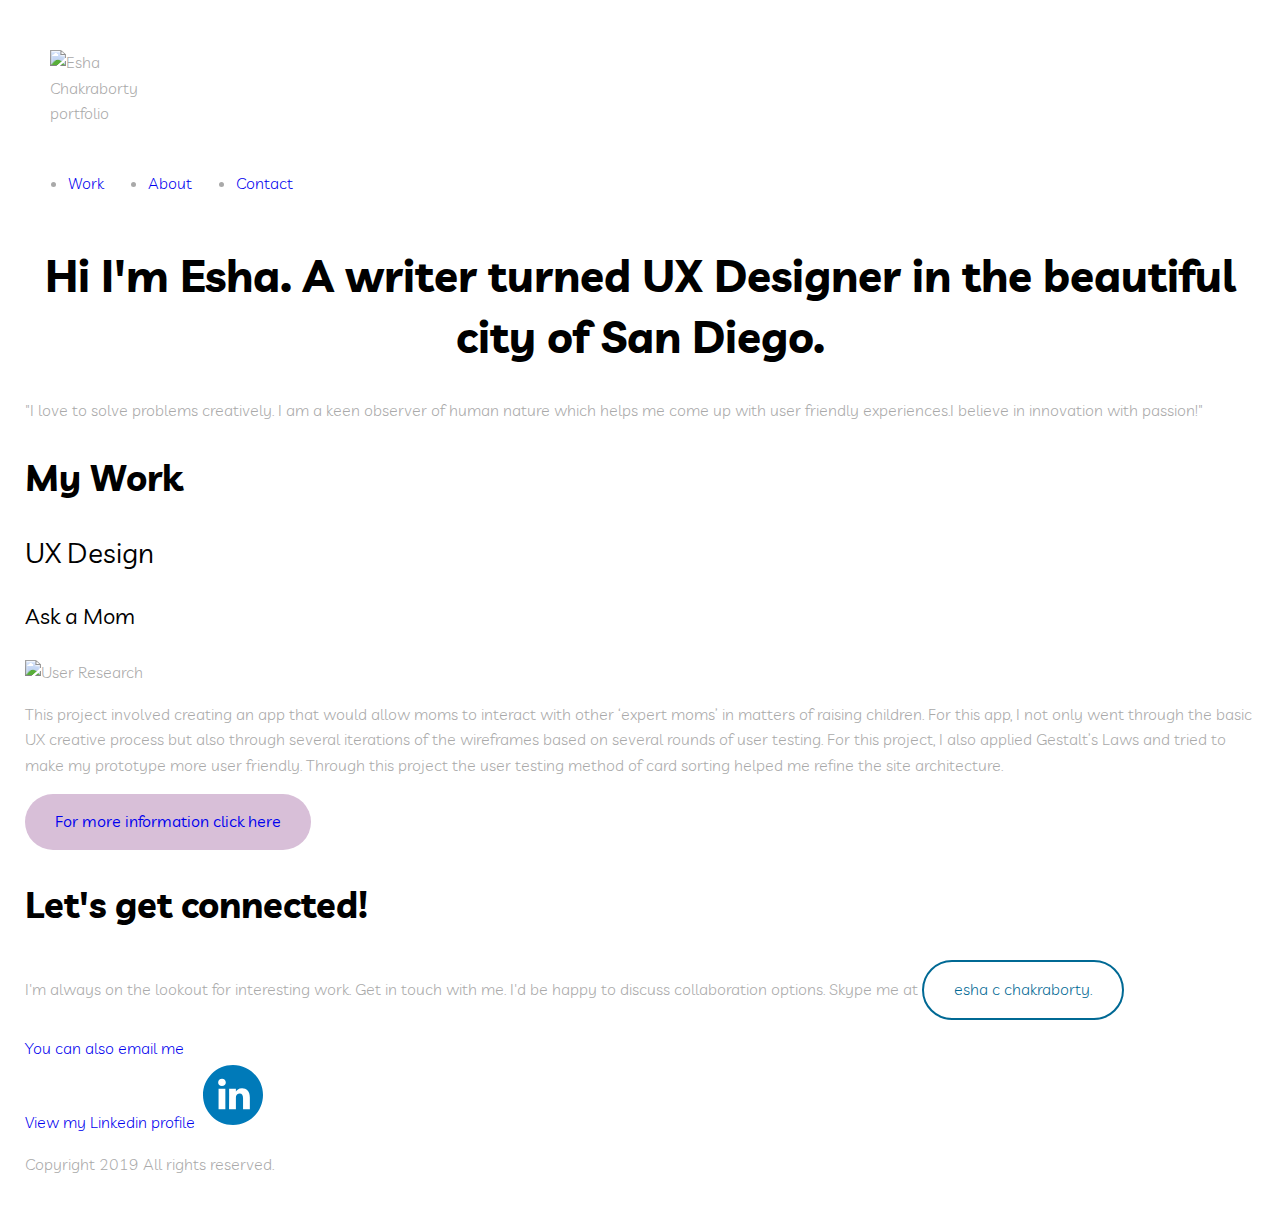
==== index.html @ 806a5ec7 "Made img tag changes" ====
<!DOCTYPE html>
<html lang="en" dir="ltr">

<head>
  <meta charset="utf-8">
  <title> HOME PAGE
  </title>
  <link rel="stylesheet" type="text/css" href="css/normalize.css">
  <link rel="stylesheet" type="text/css" href="css/style.css">
  <link href="https://fonts.googleapis.com/css?family=Livvic&display=swap" rel="stylesheet">
  <meta name="viewport" content="width=device-width, initial-scale=1">
</head>

<body>
  <main>
    <header>
      <div>
        <img class="logo" src="img/nav/logo.png" alt="Esha Chakraborty portfolio">
        <table>
          <tr>
            <td>
              <ul>
                <li><a href="index.html">Work</a></li>
              </ul>
            </td>
            <td>
              <ul>
                <li><a href="about.html">About</a></li>
              </ul>
            </td>
            <td>
              <ul>
                <li><a href="#contact">Contact</a></li>
              </ul>
            </td>
          </tr>
        </table>
      </div>
    </header>
    <div id="hero">
      <div>
        <h1>
          Hi I'm Esha.
          <span>A writer turned UX Designer in the beautiful city of San Diego.
          </span>
        </h1>
        <p>
          "I love to solve problems creatively. I am a keen observer of human nature which helps me come up with user friendly experiences.I believe in innovation with passion!"
        </p>
      </div>
    </div>
    <div>
      <div>
        <h2>
          My Work
        </h2>
        <h3>
          UX Design
        </h3>
        <div>
          <h4>
            Ask a Mom
          </h4>
        </div>
        <div id="work">
          <picture>
            <source srcset="img/home/askamom.collage.001.jpeg" media="(max-width:767px)">
            <img src="img/home/askamom.collage.001.jpeg" alt="User Research">
          </picture>
        </div>
        <div>
          <p>
            This project involved creating an app that would allow moms to interact with other ‘expert moms’ in matters of raising children. For this app, I not only went through the basic UX creative process but also through several iterations of
            the wireframes based on several rounds of user testing. For this project, I also applied Gestalt’s Laws and tried to make my prototype more user friendly. Through this project the user testing method of card sorting helped me refine the
            site architecture.
          </p>
        </div>
        <div>
          <nav>
            <a href="askamom.html" class="button">For more information click here</a>
          </nav>
        </div>
      </div>
    </div>
  </main>
  <footer id="contact">
    <h2>
      Let's get connected!
    </h2>
    <div>
      <p>
        I'm always on the lookout for interesting work. Get in touch with me. I'd be happy to discuss collaboration options. Skype me at
        <a href="skype:eshacchakraborty" class="button-skype"> esha c chakraborty.</a>
      </p>
    </div>
    <div>
      <a href="mailto:esha.c.chakraborty@gmail.com">You can also email me
      </a>
    </div>
    <div>
      <div>
        <a href="http://linkedin.com/in/eshachakraborty">View my Linkedin profile
        </a>
        <a href="https://www.linkedin.com/authwall?trk=gf&trkInfo=AQHt3Q-jtBuEFQAAAWyg_13QwAl-7aAq-X0Ss3j-goNfoTt8h68YQIR8EdlbLXJl_4g4aVF2Qutzz3Hl_WN0GaP17YLC5fYEeddfIHZARWXcIOrPT6tAT8Z2wRcR_ydckgjV-Xo=&originalReferer=&sessionRedirect=https%3A%2F%2Fde.linkedin.com%2Fin%2Faike-fiedler-4317526b"
          target=blank>
          <svg height="67px" id="Layer_1" style="enable-background:new 0 0 67 67;" version="1.1" viewBox="0 0 67 67" width="67px" xml:space="preserve" xmlns="http://www.w3.org/2000/svg" xmlns:xlink="http://www.w3.org/1999/xlink">
            <path
              d="M50.837,48.137V36.425c0-6.275-3.35-9.195-7.816-9.195  c-3.604,0-5.219,1.983-6.119,3.374V27.71h-6.79c0.09,1.917,0,20.427,0,20.427h6.79V36.729c0-0.609,0.044-1.219,0.224-1.655  c0.49-1.22,1.607-2.483,3.482-2.483c2.458,0,3.44,1.873,3.44,4.618v10.929H50.837z M22.959,24.922c2.367,0,3.842-1.57,3.842-3.531  c-0.044-2.003-1.475-3.528-3.797-3.528s-3.841,1.524-3.841,3.528c0,1.961,1.474,3.531,3.753,3.531H22.959z M34,64  C17.432,64,4,50.568,4,34C4,17.431,17.432,4,34,4s30,13.431,30,30C64,50.568,50.568,64,34,64z M26.354,48.137V27.71h-6.789v20.427  H26.354z"
              style="fill-rule:evenodd;clip-rule:evenodd;fill:#007AB9;" />
          </svg>
        </a>
      </div>
    </div>
    <p>
      Copyright 2019
      <span>All rights reserved.</span>
    </p>
  </footer>
</body>

</html>
---- css/style.css ----
/*
Colors used:
Hex#8140A2
Hex#d75e60
Hex#4d5bee
*/
/*
Fonts and headings
*/

body {background-color: white;
font-family: 'Livvic', sans-serif;
font-size: 16px;
  font-weight: 300;
  line-height: 1.6;
  color:#A9A9A9;
  text-align: left;
  padding: 25px
}
.bold {
  font-weight: 700;
}
h1,
h2,
h3,
h4 {
  line-height: 1.4;
  }

  h1 {
  font-size: 2.75em;
  font-weight: 700;
  text-align: center;
  color:#000000
}

h2 {
  font-size: 2.25em;
  font-weight: 700;
  text-align: left;
  color:#000000
}

h3 {
  font-size: 1.75em;
  font-weight: 400;
  text-align: left;
  color:#000000
}

h4 {
  font-size: 1.35em;
  font-weight: 400;
  text-align: left;
  color:#000000
}

/*
buttons and links
*/
a {
  background-color: inherit;
  color: ##1751d9;
  text-decoration: none;
}

a:visited {
  background-color: inherit;
  color: #4E2C3C;
  text-decoration: none;
}

a:hover,
a:focus {
  background-color: inherit;
  color: ##1751d9;
  text-decoration: underline;
}

a:active {
  background-color: inherit;
  color: #333;
  text-decoration: underline;
}

.button {
  display: inline-block;
  background-color: #D8BFD8;
  color: #white	 !important;
  font-weight: 400;
  padding: 15px 30px;
  border-radius: 50px;
  text-decoration: none;
  transition: 0.2s opacity;
}

.button:hover{
  color: inherit;
  background-color: #1751d9;
  opacity: 0.8;
  text-decoration: none;
}
.button:active {
  background-color: #1751D9;
  color: #FFF;
  opacity: 0.8;
}

.button-skype {
  display: inline-block;
  background-color: transparent;
  color: #006994 !important;
  padding: 15px 30px;
  border-radius: 50px;color: #1751D9
  text-transform: uppercase;
  border: 2px solid #006994;
}

.button-skype:hover {
  background-color: #006994;
  color: #fff !important;
}

.button-skype:active {
  background-color: #006994;
  color: #0000;
}
/*
layout styling-general
*/
img {width: 75%}
.logo{max-height: 90px;
  max-width: 90px;
padding: 25px}
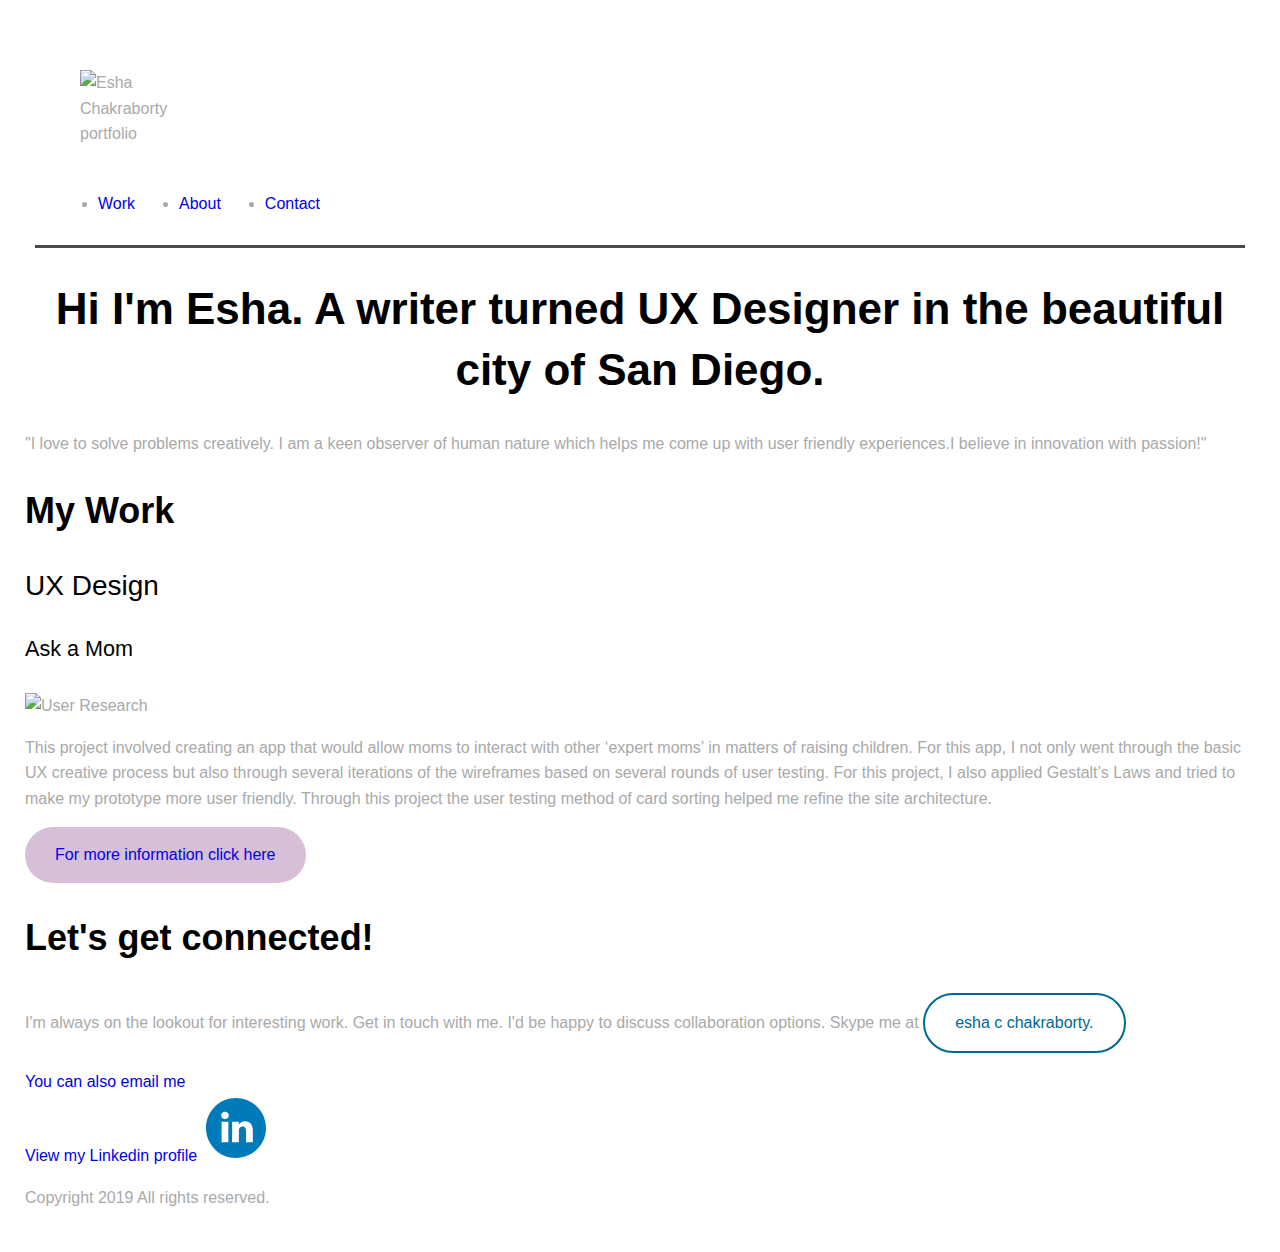
==== commit 5a99b509: "made changes to page layouts" ====
--- a/index.html
+++ b/index.html
@@ -14,27 +14,29 @@
 <body>
   <main>
     <header>
-      <div>
+      <div class="container">
         <img class="logo" src="img/nav/logo.png" alt="Esha Chakraborty portfolio">
-        <table>
-          <tr>
-            <td>
-              <ul>
-                <li><a href="index.html">Work</a></li>
-              </ul>
-            </td>
-            <td>
-              <ul>
-                <li><a href="about.html">About</a></li>
-              </ul>
-            </td>
-            <td>
-              <ul>
-                <li><a href="#contact">Contact</a></li>
-              </ul>
-            </td>
-          </tr>
-        </table>
+        <nav>
+          <table>
+            <tr>
+              <td>
+                <ul>
+                  <li><a href="index.html">Work</a></li>
+                </ul>
+              </td>
+              <td>
+                <ul>
+                  <li><a href="about.html">About</a></li>
+                </ul>
+              </td>
+              <td>
+                <ul>
+                  <li><a href="#contact">Contact</a></li>
+                </ul>
+              </td>
+            </tr>
+          </table>
+        </nav>
       </div>
     </header>
     <div id="hero">
@@ -101,8 +103,8 @@
       <div>
         <a href="http://linkedin.com/in/eshachakraborty">View my Linkedin profile
         </a>
-        <a href="https://www.linkedin.com/authwall?trk=gf&trkInfo=AQHt3Q-jtBuEFQAAAWyg_13QwAl-7aAq-X0Ss3j-goNfoTt8h68YQIR8EdlbLXJl_4g4aVF2Qutzz3Hl_WN0GaP17YLC5fYEeddfIHZARWXcIOrPT6tAT8Z2wRcR_ydckgjV-Xo=&originalReferer=&sessionRedirect=https%3A%2F%2Fde.linkedin.com%2Fin%2Faike-fiedler-4317526b"
-          target=blank>
+
+        <a href="http://linkedin.com/in/eshachakraborty" target=blank>
           <svg height="67px" id="Layer_1" style="enable-background:new 0 0 67 67;" version="1.1" viewBox="0 0 67 67" width="67px" xml:space="preserve" xmlns="http://www.w3.org/2000/svg" xmlns:xlink="http://www.w3.org/1999/xlink">
             <path
               d="M50.837,48.137V36.425c0-6.275-3.35-9.195-7.816-9.195  c-3.604,0-5.219,1.983-6.119,3.374V27.71h-6.79c0.09,1.917,0,20.427,0,20.427h6.79V36.729c0-0.609,0.044-1.219,0.224-1.655  c0.49-1.22,1.607-2.483,3.482-2.483c2.458,0,3.44,1.873,3.44,4.618v10.929H50.837z M22.959,24.922c2.367,0,3.842-1.57,3.842-3.531  c-0.044-2.003-1.475-3.528-3.797-3.528s-3.841,1.524-3.841,3.528c0,1.961,1.474,3.531,3.753,3.531H22.959z M34,64  C17.432,64,4,50.568,4,34C4,17.431,17.432,4,34,4s30,13.431,30,30C64,50.568,50.568,64,34,64z M26.354,48.137V27.71h-6.789v20.427  H26.354z"
--- a/css/style.css
+++ b/css/style.css
@@ -9,7 +9,7 @@
 */
 
 body {background-color: white;
-font-family: 'Livvic', sans-serif;
+  font-family: 'Montserrat', sans-serif;
 font-size: 16px;
   font-weight: 300;
   line-height: 1.6;
@@ -54,6 +54,7 @@
   text-align: left;
   color:#000000
 }
+
 
 /*
 buttons and links
@@ -128,7 +129,51 @@
 /*
 layout styling-general
 */
-img {width: 75%}
+img {width: 100%}
 .logo{max-height: 90px;
   max-width: 90px;
 padding: 25px}
+
+.profilepic{max-width:400px;
+max-height:800px}
+
+.problemstatement{
+max-width:150px;
+max-height:200px
+}
+
+.userresearch{max-width:400px;
+max-height: 300px;
+}
+
+.raziayoungmom{max-width:800px;
+max-height:800px;
+}
+
+.linaworkingmom{max-width:800px;
+max-height:800px;
+}
+
+.raziauserjourney{max-width: 900px;
+max-height:900px;
+}
+
+.linauserjourney{max-width:900px;
+max-height:900px}
+
+.sitemap{max-width:900px;
+max-height:900px}
+
+header {
+  background-color: #fff;
+margin:10px;
+padding:10px 5px;
+border-bottom: 3px solid #4a4a4a;
+}
+
+/* Layout styling */
+.container {
+  padding: 0 15px;
+  max-width: 1200px;
+  margin: 0 auto;
+}
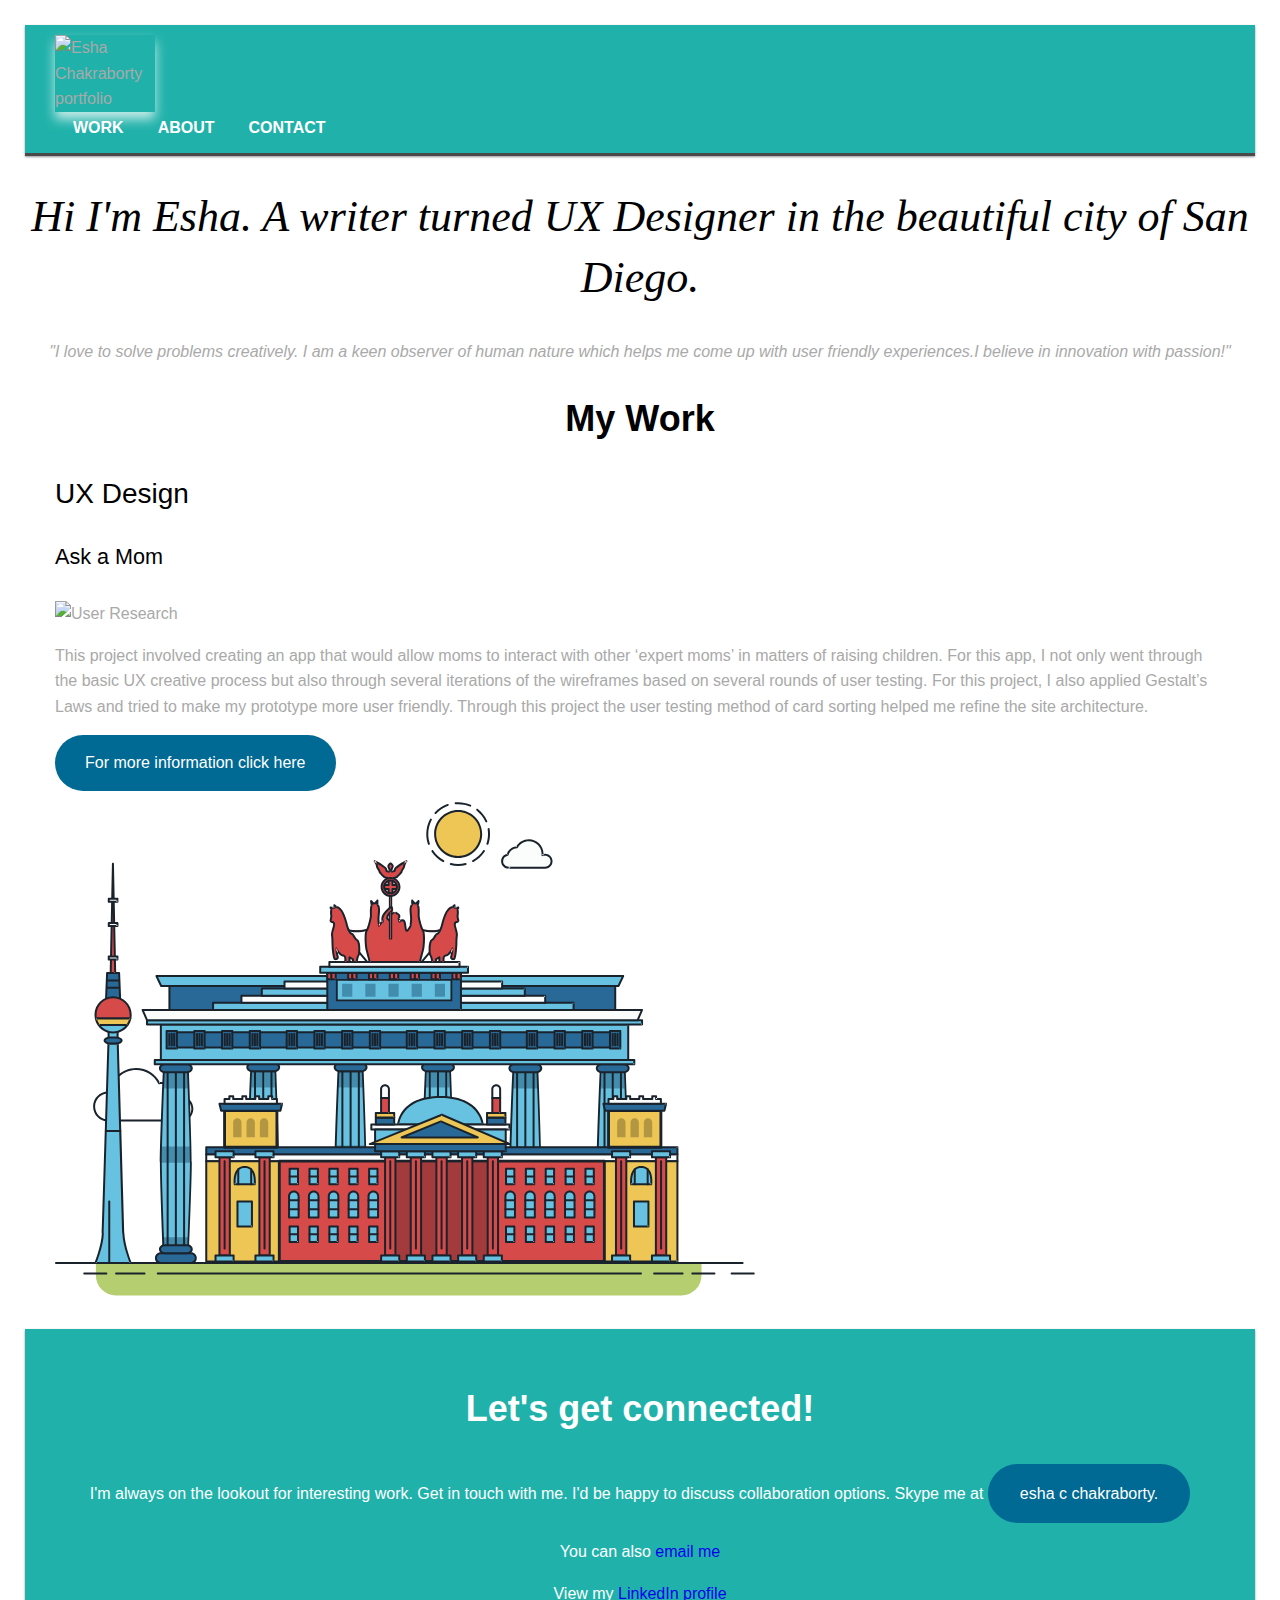
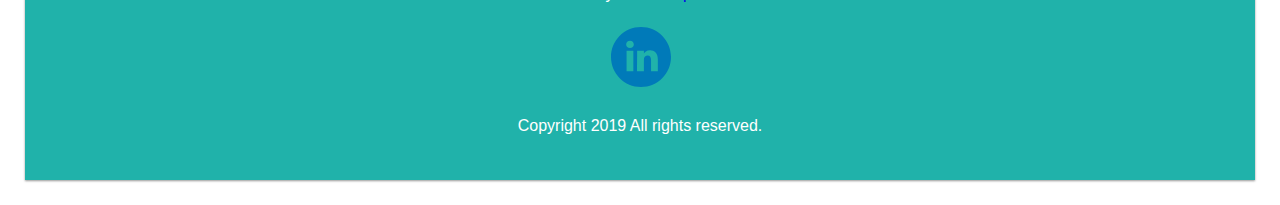
==== commit bdbc27e9: "Added the js file" ====
--- a/index.html
+++ b/index.html
@@ -12,57 +12,73 @@
 </head>
 
 <body>
+  <header>
+    <div id="home" <div class="container">
+      <img class="logo" src="img/nav/logo.png" alt="Esha Chakraborty portfolio">
+      <!--
+                  <p>
+                    "I love to solve problems creatively. I am a keen observer of human nature which helps me come up with user friendly experiences.I believe in innovation with passion!"
+                  </p>
+                -->
+
+      <table>
+        <tr>
+          <td>
+            <nav>
+              <ul class="navigation">
+                <a href="index.html">Work</a>
+              </ul>
+            </nav>
+          </td>
+          <td>
+            <nav>
+              <ul>
+                <a href="about.html">About</a>
+              </ul>
+            </nav>
+          </td>
+          <td>
+            <nav>
+              <ul>
+                <a href="contact">Contact</a>
+              </ul>
+            </nav>
+          </td>
+        </tr>
+      </table>
+    </div>
+    </div>
+  </header>
+
   <main>
-    <header>
-      <div class="container">
-        <img class="logo" src="img/nav/logo.png" alt="Esha Chakraborty portfolio">
-        <nav>
-          <table>
-            <tr>
-              <td>
-                <ul>
-                  <li><a href="index.html">Work</a></li>
-                </ul>
-              </td>
-              <td>
-                <ul>
-                  <li><a href="about.html">About</a></li>
-                </ul>
-              </td>
-              <td>
-                <ul>
-                  <li><a href="#contact">Contact</a></li>
-                </ul>
-              </td>
-            </tr>
-          </table>
-        </nav>
-      </div>
-    </header>
     <div id="hero">
       <div>
-        <h1>
-          Hi I'm Esha.
-          <span>A writer turned UX Designer in the beautiful city of San Diego.
-          </span>
+        <h1><i>
+            Hi I'm Esha.
+            <span>A writer turned UX Designer in the beautiful city of San Diego.
+            </span>
+          </i>
         </h1>
-        <p>
-          "I love to solve problems creatively. I am a keen observer of human nature which helps me come up with user friendly experiences.I believe in innovation with passion!"
-        </p>
+        <p align="center"><i>
+            "I love to solve problems creatively. I am a keen observer of human nature which helps me come up with user friendly experiences.I believe in innovation with passion!"
+          </i> </p>
       </div>
     </div>
+
     <div>
-      <div>
+      <div class="container">
         <h2>
           My Work
         </h2>
-        <h3>
-          UX Design
-        </h3>
-        <div>
-          <h4>
-            Ask a Mom
-          </h4>
+        <div class="row">
+          <h3>
+            UX Design
+          </h3>
+          <div>
+            <h4>
+              Ask a Mom
+            </h4>
+          </div>
         </div>
         <div id="work">
           <picture>
@@ -84,11 +100,956 @@
         </div>
       </div>
     </div>
+
+    <!-- Animation Project row-->
+    <div class="container">
+      <!-- Image column-->
+      <svg xmlns="http://www.w3.org/2000/svg" class="berlin-illustration" height="505" viewBox="0 0 700 505" xmlns:xlink="http://www.w3.org/1999/xlink">
+        <defs>
+          <polygon id="a" points=".06 231.917 .06 .929 688.717 .929 688.717 231.917" />
+        </defs>
+        <g fill="none" fill-rule="evenodd">
+          <g transform="translate(0 241)" class="cloud-front">
+            <path fill="#1A232C"
+              d="M87.602,29 L87.602,28 C87.326,28.001 87.103,28.024 86.927,28.033 L86.979,29.031 L87.947,28.78 C85.741,20.282 78.041,14.002 68.852,14 C67.858,14 66.904,14.096 65.98,14.231 L66.125,15.22 L67.019,14.772 C62.626,6.015 53.567,0.001 43.102,0 C29.041,0.002 17.524,10.848 16.443,24.632 L17.44,24.71 L17.606,23.724 C16.803,23.589 15.969,23.5 15.102,23.5 C6.817,23.501 0.102,30.215 0.102,38.5 C0.102,46.785 6.817,53.499 15.102,53.5 L87.602,53.5 C94.644,53.499 100.351,47.792 100.352,40.75 C100.351,33.708 94.644,28.001 87.602,28 L87.602,30 C90.573,30 93.254,31.202 95.203,33.149 C97.15,35.097 98.351,37.778 98.352,40.75 C98.351,43.722 97.15,46.403 95.203,48.351 C93.254,50.298 90.573,51.5 87.602,51.5 L15.102,51.5 C11.509,51.5 8.265,50.046 5.909,47.692 C3.555,45.337 2.102,42.093 2.102,38.5 C2.102,34.907 3.555,31.663 5.909,29.308 C8.265,26.954 11.509,25.5 15.102,25.5 C15.831,25.5 16.553,25.575 17.273,25.697 C17.551,25.743 17.832,25.672 18.055,25.499 C18.277,25.325 18.414,25.07 18.436,24.789 C19.436,12.04 30.094,1.998 43.102,2 C52.786,1.999 61.163,7.564 65.231,15.669 C65.425,16.055 65.842,16.272 66.27,16.21 C67.132,16.084 67.988,16 68.852,16 C77.108,15.998 84.027,21.647 86.011,29.283 C86.13,29.741 86.557,30.054 87.031,30.03 C87.27,30.017 87.457,29.999 87.602,30 L87.602,29"
+              transform="translate(38 36)" />
+          </g>
+          <path fill="#B5CE6F"
+            d="M646.484,484.382 C646.484,489.501 644.531,494.62 640.627,498.525 C636.722,502.43 631.603,504.382 626.484,504.382 L60.873,504.382 C55.754,504.382 50.636,502.43 46.731,498.525 C42.826,494.62 40.873,489.501 40.873,484.382 L40.873,471.917 L646.484,471.917 L646.484,484.382" />
+          <polyline fill="#67C2E2" points="334.824 185.029 101.449 185.029 106.209 195.08 563.438 195.08 568.2 185.029 334.824 185.029" />
+          <path fill="#1A232C"
+            d="M334.824,185.029 L334.824,184.029 L101.449,184.029 C101.104,184.029 100.788,184.203 100.604,184.494 C100.42,184.785 100.398,185.146 100.545,185.457 L105.306,195.508 C105.471,195.856 105.824,196.079 106.209,196.079 L563.438,196.079 C563.824,196.079 564.177,195.856 564.342,195.508 L569.104,185.457 C569.251,185.146 569.229,184.785 569.045,184.494 C568.861,184.203 568.544,184.029 568.2,184.029 L334.824,184.029 L334.824,186.029 L566.62,186.029 L562.806,194.08 L106.842,194.08 L103.029,186.029 L334.824,186.029 L334.824,185.029" />
+          <polygon fill="#296997" points="114.416 218.974 560.222 218.974 560.222 195.08 114.416 195.08" />
+          <path fill="#1A232C"
+            d="M560.222,218.974 L560.222,217.974 L115.416,217.974 L115.416,196.079 L559.222,196.079 L559.222,218.974 L560.222,218.974 L560.222,217.974 L560.222,218.974 L561.222,218.974 L561.222,195.08 C561.222,194.816 561.115,194.559 560.929,194.372 C560.742,194.186 560.485,194.08 560.222,194.08 L114.416,194.08 C114.152,194.08 113.895,194.186 113.708,194.372 C113.522,194.559 113.416,194.816 113.416,195.08 L113.416,218.974 C113.416,219.237 113.522,219.495 113.708,219.681 C113.895,219.867 114.152,219.974 114.416,219.974 L560.222,219.974 C560.485,219.974 560.742,219.867 560.929,219.681 C561.115,219.495 561.222,219.237 561.222,218.974 L560.222,218.974" />
+          <polygon fill="#67C2E2" points="105.85 269.08 573.225 269.08 573.225 233.398 105.85 233.398" />
+          <path fill="#1A232C"
+            d="M573.225,233.398 L573.225,232.398 L105.85,232.398 C105.587,232.398 105.329,232.505 105.143,232.691 C104.957,232.877 104.85,233.134 104.85,233.398 L104.85,269.08 C104.85,269.344 104.957,269.601 105.143,269.788 C105.329,269.974 105.587,270.08 105.85,270.08 L573.225,270.08 C573.488,270.08 573.745,269.974 573.932,269.788 C574.118,269.601 574.225,269.344 574.225,269.08 L574.225,233.398 C574.225,233.134 574.118,232.877 573.932,232.691 C573.745,232.505 573.488,232.398 573.225,232.398 L573.225,233.398 L572.225,233.398 L572.225,268.08 L106.85,268.08 L106.85,234.398 L573.225,234.398 L573.225,233.398 L572.225,233.398 L573.225,233.398" />
+          <polygon fill="#296997" points="116.751 256.508 562.557 256.508 562.557 241.243 116.751 241.243" />
+          <path fill="#1A232C"
+            d="M562.557,256.508 L562.557,255.508 L117.75,255.508 L117.75,242.243 L561.557,242.243 L561.557,256.508 L562.557,256.508 L562.557,255.508 L562.557,256.508 L563.557,256.508 L563.557,241.243 C563.557,240.979 563.45,240.722 563.264,240.535 C563.078,240.349 562.82,240.243 562.557,240.243 L116.75,240.243 C116.487,240.243 116.23,240.349 116.043,240.535 C115.857,240.722 115.751,240.979 115.751,241.243 L115.751,256.508 C115.751,256.771 115.857,257.029 116.043,257.215 C116.23,257.401 116.487,257.508 116.751,257.508 L562.557,257.508 C562.82,257.508 563.077,257.401 563.264,257.215 C563.45,257.029 563.557,256.771 563.557,256.508 L562.557,256.508" />
+          <polygon fill="#67C2E2" points="158.07 218.974 518.563 218.974 518.563 211.858 158.07 211.858" />
+          <path fill="#1A232C"
+            d="M518.563,211.858 L518.563,210.858 L158.07,210.858 C157.807,210.858 157.549,210.964 157.363,211.151 C157.177,211.337 157.07,211.594 157.07,211.858 L157.07,218.974 C157.07,219.237 157.177,219.495 157.363,219.681 C157.549,219.867 157.807,219.974 158.07,219.974 L518.563,219.974 C518.826,219.974 519.083,219.867 519.27,219.681 C519.456,219.495 519.562,219.237 519.562,218.974 L519.562,211.858 C519.562,211.594 519.456,211.337 519.27,211.151 C519.083,210.964 518.826,210.858 518.563,210.858 L518.563,211.858 L517.563,211.858 L517.563,217.974 L159.07,217.974 L159.07,212.858 L518.563,212.858 L518.563,211.858 L517.563,211.858 L518.563,211.858" />
+          <polygon fill="#FBFDFC" points="186.438 211.858 490.194 211.858 490.194 204.741 186.438 204.741" />
+          <path fill="#1A232C"
+            d="M490.194,204.741 L490.194,203.741 L186.438,203.741 C186.175,203.741 185.917,203.848 185.731,204.034 C185.545,204.221 185.438,204.478 185.438,204.741 L185.438,211.858 C185.438,212.121 185.545,212.379 185.731,212.565 C185.917,212.751 186.175,212.858 186.438,212.858 L490.194,212.858 C490.458,212.858 490.715,212.751 490.902,212.565 C491.088,212.379 491.194,212.121 491.194,211.858 L491.194,204.741 C491.194,204.478 491.088,204.221 490.902,204.034 C490.715,203.848 490.458,203.741 490.194,203.741 L490.194,204.741 L489.194,204.741 L489.194,210.858 L187.438,210.858 L187.438,205.741 L490.194,205.741 L490.194,204.741 L489.194,204.741 L490.194,204.741" />
+          <polygon fill="#67C2E2" points="206.805 204.741 469.828 204.741 469.828 197.624 206.805 197.624" />
+          <path fill="#1A232C"
+            d="M469.828,197.624 L469.828,196.624 L206.805,196.624 C206.541,196.624 206.284,196.731 206.098,196.917 C205.911,197.103 205.805,197.361 205.805,197.624 L205.805,204.741 C205.805,205.005 205.911,205.262 206.098,205.449 C206.284,205.635 206.541,205.741 206.805,205.741 L469.828,205.741 C470.091,205.741 470.349,205.635 470.535,205.449 C470.722,205.262 470.828,205.005 470.828,204.741 L470.828,197.624 C470.828,197.361 470.722,197.103 470.535,196.917 C470.349,196.731 470.091,196.624 469.828,196.624 L469.828,197.624 L468.828,197.624 L468.828,203.741 L207.805,203.741 L207.805,198.624 L469.828,198.624 L469.828,197.624 L468.828,197.624 L469.828,197.624" />
+          <polygon fill="#FBFDFC" points="229.521 197.624 447.111 197.624 447.111 190.509 229.521 190.509" />
+          <path fill="#1A232C"
+            d="M447.111,190.509 L447.111,189.509 L229.521,189.509 C229.258,189.509 229,189.616 228.814,189.802 C228.628,189.988 228.521,190.246 228.521,190.509 L228.521,197.624 C228.521,197.888 228.628,198.145 228.814,198.332 C229,198.518 229.258,198.624 229.521,198.624 L447.111,198.624 C447.375,198.624 447.632,198.518 447.818,198.332 C448.005,198.145 448.111,197.888 448.111,197.624 L448.111,190.509 C448.111,190.246 448.005,189.988 447.818,189.802 C447.632,189.616 447.375,189.509 447.111,189.509 L447.111,190.509 L446.111,190.509 L446.111,196.624 L230.521,196.624 L230.521,191.509 L447.111,191.509 L447.111,190.509 L446.111,190.509 L447.111,190.509" />
+          <path fill="#67C2E2"
+            d="M135.607,355.447 C135.163,337.766 134.264,313.326 133.648,297.387 C133.274,287.721 133.004,281.18 133.004,281.18 L108.722,281.18 C108.722,281.18 108.452,287.721 108.079,297.387 C107.462,313.326 106.563,337.766 106.119,355.447 C105.953,362.059 105.85,367.732 105.85,371.653 L105.85,371.654 C105.85,386.117 107.243,424.332 108.089,446.189 C108.457,455.706 108.722,462.126 108.722,462.126 L133.004,462.126 C133.004,462.126 133.269,455.706 133.637,446.189 C134.482,424.332 135.876,386.117 135.876,371.654 L135.876,371.653 C135.876,367.732 135.773,362.059 135.607,355.447" />
+          <path fill="#428DAE"
+            d="M133.648 297.387L108.079 297.387C108.452 287.721 108.722 281.18 108.722 281.18L133.004 281.18C133.004 281.18 133.274 287.721 133.648 297.387M135.876 371.654L105.85 371.654 105.85 371.653C105.85 367.732 105.953 362.059 106.119 355.447L135.607 355.447C135.773 362.059 135.876 367.732 135.876 371.653L135.876 371.654M133.004 462.126L108.722 462.126C108.722 462.126 108.457 455.706 108.089 446.189L133.637 446.189C133.269 455.706 133.004 462.126 133.004 462.126" />
+          <path fill="#1A232C"
+            d="M109.612,461.199 L132.114,461.199 C132.447,453.007 134.949,390.886 134.949,371.653 C134.949,352.42 132.447,290.299 132.114,282.108 L109.612,282.108 C109.279,290.299 106.778,352.42 106.778,371.653 C106.778,390.886 109.279,453.007 109.612,461.199 Z M133.895,463.054 L107.832,463.054 L107.794,462.164 C107.766,461.466 104.922,392.193 104.922,371.653 C104.922,351.114 107.766,281.839 107.794,281.142 L107.832,280.252 L133.895,280.252 L133.931,281.142 C133.96,281.839 136.804,351.114 136.804,371.653 C136.804,392.193 133.96,461.466 133.931,462.164 L133.895,463.054 L133.895,463.054 Z" />
+          <path fill="#1A232C"
+            d="M111.638 281.18L111.638 462.126C111.638 462.679 112.086 463.126 112.638 463.126 113.19 463.126 113.638 462.679 113.638 462.126L113.638 281.18C113.638 280.628 113.19 280.18 112.638 280.18 112.086 280.18 111.638 280.628 111.638 281.18M119.863 281.18L119.863 462.126C119.863 462.679 120.311 463.126 120.863 463.126 121.416 463.126 121.863 462.679 121.863 462.126L121.863 281.18C121.863 280.628 121.416 280.18 120.863 280.18 120.311 280.18 119.863 280.628 119.863 281.18M128.088 281.18L128.088 462.126C128.088 462.679 128.536 463.126 129.088 463.126 129.64 463.126 130.088 462.679 130.088 462.126L130.088 281.18C130.088 280.628 129.64 280.18 129.088 280.18 128.536 280.18 128.088 280.628 128.088 281.18" />
+          <path fill="#296997"
+            d="M136.79,277.265 C136.79,279.418 134.675,281.18 132.09,281.18 L109.636,281.18 C107.051,281.18 104.936,279.418 104.936,277.265 C104.936,275.111 107.051,273.349 109.636,273.349 L132.09,273.349 C134.675,273.349 136.79,275.111 136.79,277.265" />
+          <path fill="#1A232C"
+            d="M136.79,277.265 L135.79,277.265 C135.789,278.005 135.433,278.704 134.769,279.262 C134.109,279.814 133.155,280.181 132.09,280.18 L109.636,280.18 C108.571,280.181 107.617,279.814 106.956,279.262 C106.293,278.704 105.936,278.005 105.936,277.265 C105.936,276.524 106.293,275.825 106.957,275.267 C107.617,274.715 108.571,274.348 109.636,274.349 L132.09,274.349 C133.155,274.348 134.109,274.716 134.769,275.267 C135.433,275.825 135.789,276.524 135.79,277.265 L137.79,277.265 C137.791,275.851 137.09,274.593 136.049,273.731 C135.006,272.863 133.61,272.35 132.09,272.349 L109.636,272.349 C108.116,272.35 106.72,272.863 105.676,273.731 C104.636,274.593 103.935,275.851 103.936,277.265 C103.935,278.678 104.636,279.937 105.677,280.798 C106.72,281.666 108.116,282.179 109.636,282.18 L132.09,282.18 C133.61,282.179 135.006,281.666 136.049,280.798 C137.09,279.937 137.791,278.678 137.79,277.265 L136.79,277.265" />
+          <path fill="#296997"
+            d="M140.775,467.217 C140.775,469.803 138.661,471.917 136.076,471.917 L105.65,471.917 C103.065,471.917 100.951,469.803 100.951,467.217 L100.951,466.825 C100.951,464.241 103.065,462.126 105.65,462.126 L136.076,462.126 C138.661,462.126 140.775,464.241 140.775,466.825 L140.775,467.217" />
+          <path fill="#1A232C"
+            d="M140.775,467.217 L139.775,467.217 C139.775,468.235 139.361,469.155 138.688,469.83 C138.013,470.503 137.093,470.917 136.076,470.917 L105.65,470.917 C104.633,470.917 103.713,470.504 103.038,469.83 C102.365,469.155 101.951,468.235 101.951,467.217 L101.951,466.825 C101.951,465.808 102.365,464.889 103.038,464.214 C103.713,463.54 104.633,463.127 105.65,463.126 L136.076,463.126 C137.093,463.127 138.013,463.54 138.688,464.214 C139.362,464.889 139.775,465.808 139.775,466.825 L139.775,467.217 L141.775,467.217 L141.775,466.825 C141.772,463.684 139.217,461.13 136.076,461.126 L105.65,461.126 C102.509,461.13 99.955,463.684 99.951,466.825 L99.951,467.217 C99.954,470.36 102.509,472.914 105.65,472.917 L136.076,472.917 C139.217,472.914 141.772,470.36 141.775,467.217 L140.775,467.217" />
+          <path fill="#296997"
+            d="M136.79,458.208 C136.79,460.363 134.675,462.126 132.09,462.126 L109.636,462.126 C107.051,462.126 104.936,460.363 104.936,458.208 C104.936,456.057 107.051,454.292 109.636,454.292 L132.09,454.292 C134.675,454.292 136.79,456.057 136.79,458.208" />
+          <path fill="#1A232C"
+            d="M136.79,458.208 L135.79,458.208 C135.789,458.949 135.432,459.649 134.769,460.207 C134.108,460.76 133.154,461.128 132.09,461.126 L109.636,461.126 C108.572,461.128 107.617,460.76 106.957,460.207 C106.293,459.649 105.936,458.949 105.936,458.208 C105.936,457.47 106.293,456.77 106.957,456.212 C107.617,455.659 108.572,455.291 109.636,455.292 L132.09,455.292 C133.154,455.291 134.108,455.659 134.769,456.212 C135.433,456.77 135.789,457.47 135.79,458.208 L137.79,458.208 C137.791,456.796 137.09,455.538 136.05,454.675 C135.006,453.808 133.61,453.294 132.09,453.292 L109.636,453.292 C108.115,453.294 106.719,453.808 105.676,454.675 C104.636,455.538 103.935,456.796 103.936,458.208 C103.935,459.622 104.636,460.881 105.676,461.743 C106.72,462.611 108.116,463.125 109.636,463.126 L132.09,463.126 C133.61,463.125 135.006,462.611 136.05,461.743 C137.09,460.881 137.791,459.622 137.79,458.208 L136.79,458.208" />
+          <path fill="#67C2E2"
+            d="M572.471,355.447 C572.025,337.766 571.126,313.326 570.51,297.387 C570.137,287.721 569.867,281.18 569.867,281.18 L545.585,281.18 C545.585,281.18 545.315,287.721 544.942,297.387 C544.326,313.326 543.427,337.766 542.981,355.447 C542.815,362.059 542.713,367.732 542.713,371.653 L542.713,371.654 C542.713,386.117 544.107,424.332 544.952,446.189 C545.32,455.706 545.585,462.126 545.585,462.126 L569.867,462.126 C569.867,462.126 570.132,455.706 570.499,446.189 C571.346,424.332 572.739,386.117 572.739,371.654 L572.739,371.653 C572.739,367.732 572.637,362.059 572.471,355.447" />
+          <path fill="#428DAE"
+            d="M569.582 297.387L566.951 297.387 566.951 282.108 568.977 282.108C569.063 284.206 569.29 289.841 569.582 297.387M564.951 297.387L545.871 297.387C546.162 289.841 546.39 284.206 546.476 282.108L564.951 282.108 564.951 297.387M571.8 369.187L566.951 369.187 566.951 356.265 571.562 356.265C571.685 361.272 571.771 365.701 571.8 369.187M564.951 369.187L543.653 369.187C543.684 365.512 543.777 360.79 543.912 355.447L553.551 355.447 553.551 356.265 564.951 356.265 564.951 369.187" />
+          <path fill="#1A232C"
+            d="M546.476,461.199 L568.977,461.199 C569.31,453.007 571.812,390.886 571.812,371.653 C571.812,352.42 569.31,290.299 568.977,282.108 L546.476,282.108 C546.142,290.299 543.642,352.42 543.642,371.653 C543.642,390.886 546.142,453.007 546.476,461.199 M570.758,463.054 L544.694,463.054 L544.658,462.164 C544.629,461.466 541.785,392.193 541.785,371.653 C541.785,351.114 544.629,281.839 544.658,281.142 L544.694,280.252 L570.758,280.252 L570.795,281.142 C570.823,281.839 573.667,351.114 573.667,371.653 C573.667,392.193 570.823,461.466 570.795,462.164 L570.758,463.054" />
+          <path fill="#1A232C"
+            d="M548.501 281.18L548.501 462.126C548.501 462.679 548.949 463.126 549.501 463.126 550.053 463.126 550.501 462.679 550.501 462.126L550.501 281.18C550.501 280.628 550.053 280.18 549.501 280.18 548.949 280.18 548.501 280.628 548.501 281.18M556.727 281.18L556.727 462.126C556.727 462.679 557.174 463.126 557.727 463.126 558.279 463.126 558.727 462.679 558.727 462.126L558.727 281.18C558.727 280.628 558.279 280.18 557.727 280.18 557.174 280.18 556.727 280.628 556.727 281.18M564.951 281.18L564.951 462.126C564.951 462.679 565.399 463.126 565.951 463.126 566.503 463.126 566.951 462.679 566.951 462.126L566.951 281.18C566.951 280.628 566.503 280.18 565.951 280.18 565.399 280.18 564.951 280.628 564.951 281.18" />
+          <path fill="#296997"
+            d="M573.653,277.265 C573.653,279.418 571.537,281.18 568.953,281.18 L546.499,281.18 C543.915,281.18 541.799,279.418 541.799,277.265 C541.799,275.111 543.915,273.349 546.499,273.349 L568.953,273.349 C571.537,273.349 573.653,275.111 573.653,277.265" />
+          <path fill="#1A232C"
+            d="M573.653,277.265 L572.653,277.265 C572.653,278.005 572.296,278.704 571.632,279.262 C570.972,279.814 570.017,280.181 568.953,280.18 L546.499,280.18 C545.435,280.181 544.48,279.814 543.82,279.262 C543.156,278.704 542.8,278.005 542.799,277.265 C542.8,276.525 543.156,275.825 543.82,275.267 C544.481,274.715 545.435,274.348 546.499,274.349 L568.953,274.349 C570.017,274.348 570.972,274.715 571.632,275.267 C572.296,275.825 572.653,276.525 572.653,277.265 L574.653,277.265 C574.654,275.851 573.953,274.593 572.912,273.731 C571.869,272.863 570.473,272.35 568.953,272.349 L546.499,272.349 C544.979,272.35 543.583,272.863 542.54,273.731 C541.499,274.593 540.798,275.851 540.799,277.265 C540.798,278.679 541.499,279.937 542.54,280.798 C543.583,281.666 544.979,282.179 546.499,282.18 L568.953,282.18 C570.473,282.179 571.869,281.666 572.912,280.798 C573.953,279.937 574.654,278.679 574.653,277.265 L573.653,277.265" />
+          <path fill="#296997"
+            d="M577.639,467.217 C577.639,469.803 575.524,471.917 572.938,471.917 L542.514,471.917 C539.929,471.917 537.813,469.803 537.813,467.217 L537.813,466.825 C537.813,464.241 539.929,462.126 542.514,462.126 L572.938,462.126 C575.524,462.126 577.639,464.241 577.639,466.825 L577.639,467.217" />
+          <path fill="#1A232C"
+            d="M577.639,467.217 L576.639,467.217 C576.638,468.235 576.225,469.155 575.551,469.83 C574.876,470.503 573.956,470.917 572.938,470.917 L542.514,470.917 C541.497,470.917 540.576,470.503 539.901,469.83 C539.227,469.155 538.814,468.234 538.813,467.217 L538.813,466.825 C538.814,465.808 539.227,464.889 539.901,464.214 C540.576,463.54 541.497,463.127 542.514,463.126 L572.938,463.126 C573.956,463.127 574.876,463.54 575.551,464.214 C576.225,464.888 576.638,465.808 576.639,466.825 L576.639,467.217 L578.639,467.217 L578.639,466.825 C578.635,463.684 576.081,461.13 572.938,461.126 L542.514,461.126 C539.372,461.13 536.817,463.684 536.813,466.825 L536.813,467.217 C536.817,470.36 539.372,472.914 542.514,472.917 L572.938,472.917 C576.081,472.914 578.635,470.359 578.639,467.217 L577.639,467.217" />
+          <path fill="#296997"
+            d="M573.653,458.208 C573.653,460.363 571.537,462.126 568.953,462.126 L546.499,462.126 C543.915,462.126 541.799,460.363 541.799,458.208 C541.799,456.057 543.915,454.292 546.499,454.292 L568.953,454.292 C571.537,454.292 573.653,456.057 573.653,458.208" />
+          <path fill="#1A232C"
+            d="M573.653,458.208 L572.653,458.208 C572.653,458.949 572.296,459.649 571.632,460.207 C570.971,460.76 570.017,461.128 568.953,461.126 L546.499,461.126 C545.435,461.128 544.481,460.76 543.82,460.207 C543.157,459.649 542.799,458.949 542.799,458.208 C542.799,457.47 543.156,456.77 543.82,456.212 C544.481,455.659 545.435,455.291 546.499,455.292 L568.953,455.292 C570.017,455.291 570.971,455.659 571.632,456.212 C572.296,456.77 572.653,457.47 572.653,458.208 L574.653,458.208 C574.654,456.796 573.953,455.538 572.912,454.675 C571.869,453.808 570.473,453.294 568.953,453.292 L546.499,453.292 C544.979,453.294 543.583,453.808 542.54,454.675 C541.499,455.538 540.798,456.796 540.799,458.208 C540.798,459.622 541.499,460.881 542.54,461.743 C543.583,462.611 544.979,463.125 546.499,463.126 L568.953,463.126 C570.473,463.125 571.869,462.611 572.912,461.743 C573.953,460.881 574.654,459.622 574.653,458.208 L573.653,458.208" />
+          <path fill="#67C2E2"
+            d="M485.098,355.447 C484.654,337.766 483.753,313.326 483.137,297.387 C482.764,287.721 482.494,281.18 482.494,281.18 L458.213,281.18 C458.213,281.18 457.942,287.721 457.569,297.387 C456.953,313.326 456.055,337.766 455.608,355.447 C455.443,362.059 455.34,367.732 455.34,371.653 L455.34,371.654 C455.34,386.117 456.733,424.332 457.58,446.189 C457.948,455.706 458.213,462.126 458.213,462.126 L482.494,462.126 C482.494,462.126 482.759,455.706 483.126,446.189 C483.973,424.332 485.366,386.117 485.366,371.654 L485.366,371.653 C485.366,367.732 485.265,362.059 485.098,355.447" />
+          <path fill="#428DAE"
+            d="M483.137 297.387L457.569 297.387C457.942 287.721 458.213 281.18 458.213 281.18L482.494 281.18C482.494 281.18 482.764 287.721 483.137 297.387M485.355 369.187L455.351 369.187C455.382 365.502 455.475 360.78 455.608 355.447L485.098 355.447C485.232 360.78 485.325 365.502 485.355 369.187" />
+          <path fill="#1A232C"
+            d="M459.103,461.199 L481.605,461.199 C481.938,453.007 484.439,390.886 484.439,371.653 C484.439,352.42 481.938,290.299 481.605,282.108 L459.103,282.108 C458.769,290.299 456.268,352.42 456.268,371.653 C456.268,390.886 458.769,453.007 459.103,461.199 Z M483.386,463.054 L457.321,463.054 L457.285,462.164 C457.256,461.466 454.412,392.193 454.412,371.653 C454.412,351.114 457.256,281.839 457.285,281.142 L457.321,280.252 L483.386,280.252 L483.422,281.142 C483.45,281.839 486.294,351.114 486.294,371.653 C486.294,392.193 483.45,461.466 483.422,462.164 L483.386,463.054 L483.386,463.054 Z" />
+          <path fill="#1A232C"
+            d="M461.128 281.18L461.128 462.126C461.128 462.679 461.576 463.126 462.128 463.126 462.68 463.126 463.128 462.679 463.128 462.126L463.128 281.18C463.128 280.628 462.68 280.18 462.128 280.18 461.576 280.18 461.128 280.628 461.128 281.18M469.354 281.18L469.354 462.126C469.354 462.679 469.801 463.126 470.354 463.126 470.906 463.126 471.354 462.679 471.354 462.126L471.354 281.18C471.354 280.628 470.906 280.18 470.354 280.18 469.801 280.18 469.354 280.628 469.354 281.18M477.578 281.18L477.578 462.126C477.578 462.679 478.026 463.126 478.578 463.126 479.13 463.126 479.578 462.679 479.578 462.126L479.578 281.18C479.578 280.628 479.13 280.18 478.578 280.18 478.026 280.18 477.578 280.628 477.578 281.18" />
+          <path fill="#296997"
+            d="M486.281,277.265 C486.281,279.418 484.164,281.18 481.58,281.18 L459.126,281.18 C456.542,281.18 454.426,279.418 454.426,277.265 C454.426,275.111 456.542,273.349 459.126,273.349 L481.58,273.349 C484.164,273.349 486.281,275.111 486.281,277.265" />
+          <path fill="#1A232C"
+            d="M486.281,277.265 L485.281,277.265 C485.281,278.005 484.924,278.704 484.26,279.262 C483.599,279.814 482.644,280.181 481.58,280.18 L459.126,280.18 C458.062,280.181 457.107,279.814 456.447,279.262 C455.783,278.704 455.427,278.005 455.426,277.265 C455.427,276.525 455.783,275.825 456.447,275.267 C457.108,274.715 458.062,274.348 459.126,274.349 L481.58,274.349 C482.644,274.348 483.599,274.716 484.26,275.268 C484.924,275.825 485.281,276.525 485.281,277.265 L487.281,277.265 C487.282,275.851 486.58,274.593 485.54,273.731 C484.496,272.863 483.1,272.35 481.58,272.349 L459.126,272.349 C457.606,272.35 456.21,272.863 455.167,273.731 C454.126,274.593 453.425,275.851 453.426,277.265 C453.425,278.679 454.126,279.937 455.167,280.798 C456.21,281.666 457.606,282.179 459.126,282.18 L481.58,282.18 C483.1,282.179 484.496,281.666 485.54,280.799 C486.58,279.937 487.282,278.679 487.281,277.265 L486.281,277.265" />
+          <path fill="#296997"
+            d="M490.266,467.217 C490.266,469.803 488.151,471.917 485.565,471.917 L455.141,471.917 C452.556,471.917 450.44,469.803 450.44,467.217 L450.44,466.825 C450.44,464.241 452.556,462.126 455.141,462.126 L485.565,462.126 C488.151,462.126 490.266,464.241 490.266,466.825 L490.266,467.217" />
+          <path fill="#1A232C"
+            d="M490.266,467.217 L489.266,467.217 C489.265,468.235 488.852,469.155 488.178,469.83 C487.503,470.503 486.583,470.917 485.565,470.917 L455.141,470.917 C454.124,470.917 453.203,470.503 452.528,469.83 C451.854,469.155 451.441,468.234 451.44,467.217 L451.44,466.825 C451.441,465.808 451.854,464.889 452.528,464.214 C453.203,463.54 454.124,463.127 455.141,463.126 L485.565,463.126 C486.583,463.127 487.503,463.54 488.178,464.214 C488.852,464.888 489.265,465.808 489.266,466.825 L489.266,467.217 L491.266,467.217 L491.266,466.825 C491.262,463.684 488.708,461.13 485.565,461.126 L455.141,461.126 C451.999,461.13 449.444,463.684 449.44,466.825 L449.44,467.217 C449.444,470.36 451.999,472.914 455.141,472.917 L485.565,472.917 C488.708,472.914 491.262,470.359 491.266,467.217 L490.266,467.217" />
+          <path fill="#296997"
+            d="M486.281,458.208 C486.281,460.363 484.164,462.126 481.58,462.126 L459.126,462.126 C456.542,462.126 454.426,460.363 454.426,458.208 C454.426,456.057 456.542,454.292 459.126,454.292 L481.58,454.292 C484.164,454.292 486.281,456.057 486.281,458.208" />
+          <path fill="#1A232C"
+            d="M486.281,458.208 L485.281,458.208 C485.281,458.949 484.923,459.649 484.26,460.207 C483.599,460.76 482.644,461.128 481.58,461.126 L459.126,461.126 C458.062,461.128 457.108,460.76 456.447,460.207 C455.784,459.649 455.427,458.949 455.426,458.208 C455.426,457.47 455.783,456.77 456.447,456.212 C457.108,455.659 458.062,455.291 459.126,455.292 L481.58,455.292 C482.644,455.291 483.598,455.659 484.26,456.212 C484.924,456.77 485.281,457.47 485.281,458.208 L487.281,458.208 C487.282,456.795 486.58,455.538 485.54,454.675 C484.496,453.808 483.1,453.294 481.58,453.292 L459.126,453.292 C457.606,453.294 456.21,453.808 455.167,454.675 C454.126,455.538 453.425,456.796 453.426,458.208 C453.425,459.622 454.126,460.881 455.167,461.743 C456.21,462.611 457.606,463.125 459.126,463.126 L481.58,463.126 C483.1,463.125 484.496,462.611 485.54,461.743 C486.581,460.881 487.282,459.622 487.281,458.208 L486.281,458.208" />
+          <path fill="#67C2E2"
+            d="M397.726,354.466 C397.28,336.787 396.381,312.346 395.765,296.407 C395.392,286.742 395.122,280.2 395.122,280.2 L370.84,280.2 C370.84,280.2 370.57,286.742 370.197,296.407 C369.581,312.346 368.682,336.787 368.236,354.466 C368.07,361.078 367.968,366.751 367.968,370.672 L367.968,370.673 C367.968,385.136 369.361,423.352 370.207,445.208 C370.575,454.726 370.84,461.146 370.84,461.146 L395.122,461.146 C395.122,461.146 395.386,454.726 395.754,445.208 C396.601,423.352 397.994,385.136 397.994,370.673 L397.994,370.672 C397.994,366.751 397.892,361.078 397.726,354.466" />
+          <path fill="#428DAE"
+            d="M394.837 296.407L392.206 296.407 392.206 281.127 394.233 281.127C394.318 283.225 394.545 288.861 394.837 296.407L394.837 296.407zM383.981 296.407L390.206 296.407 390.206 281.127 383.981 281.127 383.981 296.407zM375.756 296.407L381.98 296.407 381.98 281.127 375.756 281.127 375.756 296.407zM373.756 296.407L371.126 296.407C371.417 288.861 371.645 283.225 371.73 281.127L373.756 281.127 373.756 296.407 373.756 296.407zM397.062 369.187L392.206 369.187 392.206 354.466 396.796 354.466C396.943 360.298 397.041 365.389 397.062 369.187L397.062 369.187zM383.981 369.187L390.206 369.187 390.206 354.466 383.981 354.466 383.981 369.187zM375.756 369.187L381.98 369.187 381.98 354.466 375.756 354.466 375.756 369.187zM373.756 369.187L368.9 369.187C368.921 365.389 369.019 360.298 369.166 354.466L373.756 354.466 373.756 369.187 373.756 369.187z" />
+          <path fill="#1A232C"
+            d="M371.73,460.218 L394.233,460.218 C394.565,452.027 397.066,389.906 397.066,370.672 C397.066,351.44 394.565,289.319 394.233,281.127 L371.73,281.127 C371.397,289.319 368.895,351.44 368.895,370.672 C368.895,389.906 371.397,452.027 371.73,460.218 M396.013,462.074 L369.949,462.074 L369.912,461.184 C369.884,460.486 367.04,391.212 367.04,370.672 C367.04,350.133 369.884,280.859 369.912,280.162 L369.949,279.272 L396.013,279.272 L396.05,280.162 C396.078,280.859 398.922,350.133 398.922,370.672 C398.922,391.212 396.078,460.486 396.05,461.184 L396.013,462.074" />
+          <path fill="#1A232C"
+            d="M373.756 280.2L373.756 461.146C373.756 461.698 374.203 462.146 374.756 462.146 375.308 462.146 375.756 461.698 375.756 461.146L375.756 280.2C375.756 279.647 375.308 279.2 374.756 279.2 374.203 279.2 373.756 279.647 373.756 280.2M381.98 280.2L381.98 461.146C381.98 461.698 382.428 462.146 382.98 462.146 383.533 462.146 383.981 461.698 383.981 461.146L383.981 280.2C383.981 279.647 383.533 279.2 382.98 279.2 382.428 279.2 381.98 279.647 381.98 280.2M390.206 280.2L390.206 461.146C390.206 461.698 390.654 462.146 391.206 462.146 391.758 462.146 392.206 461.698 392.206 461.146L392.206 280.2C392.206 279.647 391.758 279.2 391.206 279.2 390.654 279.2 390.206 279.647 390.206 280.2" />
+          <path fill="#296997"
+            d="M398.908,276.285 C398.908,278.439 396.792,280.2 394.208,280.2 L371.754,280.2 C369.17,280.2 367.053,278.439 367.053,276.285 C367.053,274.13 369.17,272.369 371.754,272.369 L394.208,272.369 C396.792,272.369 398.908,274.13 398.908,276.285" />
+          <path fill="#1A232C"
+            d="M398.908,276.285 L397.908,276.285 C397.907,277.025 397.551,277.724 396.887,278.281 C396.227,278.833 395.272,279.201 394.208,279.2 L371.754,279.2 C370.69,279.201 369.735,278.833 369.074,278.281 C368.41,277.724 368.053,277.025 368.053,276.285 C368.053,275.544 368.41,274.845 369.074,274.287 C369.735,273.735 370.69,273.367 371.754,273.369 L394.208,273.369 C395.272,273.367 396.227,273.735 396.887,274.287 C397.551,274.844 397.907,275.544 397.908,276.285 L399.908,276.285 C399.909,274.871 399.208,273.612 398.167,272.75 C397.124,271.883 395.728,271.37 394.208,271.369 L371.754,271.369 C370.234,271.37 368.838,271.883 367.794,272.75 C366.754,273.612 366.052,274.871 366.053,276.285 C366.052,277.699 366.754,278.957 367.795,279.818 C368.838,280.686 370.234,281.198 371.754,281.2 L394.208,281.2 C395.728,281.198 397.123,280.686 398.167,279.818 C399.208,278.957 399.909,277.698 399.908,276.285 L398.908,276.285" />
+          <path fill="#296997"
+            d="M402.894,466.237 C402.894,468.823 400.779,470.937 398.193,470.937 L367.768,470.937 C365.183,470.937 363.068,468.823 363.068,466.237 L363.068,465.844 C363.068,463.26 365.183,461.146 367.768,461.146 L398.193,461.146 C400.779,461.146 402.894,463.26 402.894,465.844 L402.894,466.237" />
+          <path fill="#1A232C"
+            d="M402.894,466.237 L401.894,466.237 C401.893,467.254 401.48,468.174 400.806,468.849 C400.131,469.523 399.211,469.937 398.193,469.937 L367.768,469.937 C366.751,469.937 365.831,469.523 365.156,468.849 C364.482,468.174 364.069,467.254 364.068,466.237 L364.068,465.844 C364.069,464.828 364.482,463.908 365.156,463.233 C365.831,462.56 366.751,462.146 367.768,462.146 L398.193,462.146 C399.211,462.146 400.131,462.56 400.806,463.233 C401.48,463.908 401.893,464.828 401.894,465.844 L401.894,466.237 L403.894,466.237 L403.894,465.844 C403.89,462.703 401.336,460.15 398.193,460.146 L367.768,460.146 C364.626,460.15 362.072,462.703 362.068,465.844 L362.068,466.237 C362.072,469.379 364.626,471.933 367.768,471.937 L398.193,471.937 C401.336,471.933 403.89,469.379 403.894,466.237 L402.894,466.237" />
+          <path fill="#296997"
+            d="M398.908,457.228 C398.908,459.382 396.792,461.146 394.208,461.146 L371.754,461.146 C369.17,461.146 367.053,459.382 367.053,457.228 C367.053,455.077 369.17,453.312 371.754,453.312 L394.208,453.312 C396.792,453.312 398.908,455.077 398.908,457.228" />
+          <path fill="#1A232C"
+            d="M398.908,457.228 L397.908,457.228 C397.908,457.968 397.55,458.669 396.887,459.226 C396.226,459.779 395.272,460.147 394.208,460.146 L371.754,460.146 C370.69,460.147 369.736,459.779 369.074,459.226 C368.411,458.668 368.053,457.968 368.053,457.228 C368.053,456.489 368.41,455.789 369.074,455.231 C369.736,454.679 370.69,454.311 371.754,454.312 L394.208,454.312 C395.272,454.311 396.226,454.679 396.887,455.231 C397.551,455.789 397.908,456.489 397.908,457.228 L399.908,457.228 C399.909,455.815 399.208,454.557 398.167,453.695 C397.124,452.827 395.728,452.313 394.208,452.312 L371.754,452.312 C370.234,452.313 368.838,452.827 367.794,453.695 C366.754,454.557 366.052,455.815 366.053,457.228 C366.052,458.642 366.753,459.901 367.794,460.763 C368.838,461.631 370.234,462.145 371.754,462.146 L394.208,462.146 C395.728,462.145 397.124,461.631 398.167,460.763 C399.208,459.9 399.909,458.642 399.908,457.228 L398.908,457.228" />
+          <path fill="#67C2E2"
+            d="M310.353,354.466 C309.908,336.787 309.009,312.346 308.393,296.407 C308.019,286.742 307.75,280.2 307.75,280.2 L283.467,280.2 C283.467,280.2 283.198,286.742 282.824,296.407 C282.208,312.346 281.309,336.787 280.864,354.466 C280.698,361.078 280.596,366.751 280.596,370.672 L280.596,370.673 C280.596,385.136 281.989,423.352 282.834,445.208 C283.202,454.726 283.467,461.146 283.467,461.146 L307.75,461.146 C307.75,461.146 308.014,454.726 308.382,445.208 C309.228,423.352 310.622,385.136 310.622,370.673 L310.622,370.672 C310.622,366.751 310.518,361.078 310.353,354.466" />
+          <path fill="#428DAE"
+            d="M308.393 296.407L282.824 296.407C283.198 286.742 283.467 280.2 283.467 280.2L307.75 280.2C307.75 280.2 308.019 286.742 308.393 296.407M310.617 369.187L280.6 369.187C280.621 365.377 280.718 360.285 280.864 354.466L310.353 354.466C310.498 360.285 310.596 365.377 310.617 369.187" />
+          <path fill="#1A232C"
+            d="M284.357,460.218 L306.86,460.218 C307.193,452.027 309.694,389.906 309.694,370.672 C309.694,351.44 307.193,289.319 306.86,281.127 L284.357,281.127 C284.024,289.319 281.523,351.44 281.523,370.672 C281.523,389.906 284.024,452.027 284.357,460.218 Z M308.639,462.074 L282.576,462.074 L282.54,461.184 C282.511,460.486 279.668,391.212 279.668,370.672 C279.668,350.133 282.511,280.859 282.54,280.162 L282.576,279.272 L308.639,279.272 L308.677,280.162 C308.706,280.859 311.549,350.133 311.549,370.672 C311.549,391.212 308.706,460.486 308.677,461.184 L308.639,462.074 L308.639,462.074 Z" />
+          <path fill="#1A232C"
+            d="M286.383 280.2L286.383 461.146C286.383 461.698 286.831 462.146 287.383 462.146 287.936 462.146 288.383 461.698 288.383 461.146L288.383 280.2C288.383 279.647 287.936 279.2 287.383 279.2 286.831 279.2 286.383 279.647 286.383 280.2M294.608 280.2L294.608 461.146C294.608 461.698 295.056 462.146 295.608 462.146 296.161 462.146 296.608 461.698 296.608 461.146L296.608 280.2C296.608 279.647 296.161 279.2 295.608 279.2 295.056 279.2 294.608 279.647 294.608 280.2M302.834 280.2L302.834 461.146C302.834 461.698 303.281 462.146 303.834 462.146 304.386 462.146 304.834 461.698 304.834 461.146L304.834 280.2C304.834 279.647 304.386 279.2 303.834 279.2 303.281 279.2 302.834 279.647 302.834 280.2" />
+          <path fill="#296997"
+            d="M311.535,276.285 C311.535,278.439 309.42,280.2 306.836,280.2 L284.381,280.2 C281.797,280.2 279.681,278.439 279.681,276.285 C279.681,274.13 281.797,272.369 284.381,272.369 L306.836,272.369 C309.42,272.369 311.535,274.13 311.535,276.285" />
+          <path fill="#1A232C"
+            d="M311.535,276.285 L310.535,276.285 C310.534,277.025 310.177,277.724 309.514,278.282 C308.854,278.833 307.901,279.201 306.836,279.2 L284.381,279.2 C283.316,279.201 282.362,278.833 281.702,278.281 C281.038,277.724 280.681,277.025 280.681,276.285 C280.681,275.544 281.038,274.844 281.702,274.287 C282.362,273.735 283.317,273.367 284.381,273.369 L306.836,273.369 C307.9,273.367 308.854,273.735 309.514,274.287 C310.177,274.844 310.534,275.544 310.535,276.285 L312.535,276.285 C312.535,274.871 311.835,273.613 310.795,272.75 C309.751,271.883 308.356,271.37 306.836,271.369 L284.381,271.369 C282.861,271.37 281.465,271.883 280.422,272.75 C279.381,273.612 278.68,274.871 278.681,276.285 C278.68,277.698 279.381,278.957 280.422,279.818 C281.465,280.686 282.861,281.198 284.381,281.2 L306.836,281.2 C308.356,281.198 309.751,280.685 310.794,279.818 C311.835,278.956 312.535,277.698 312.535,276.285 L311.535,276.285" />
+          <path fill="#296997"
+            d="M315.522,466.237 C315.522,468.823 313.407,470.937 310.821,470.937 L280.396,470.937 C277.811,470.937 275.696,468.823 275.696,466.237 L275.696,465.844 C275.696,463.26 277.811,461.146 280.396,461.146 L310.821,461.146 C313.407,461.146 315.522,463.26 315.522,465.844 L315.522,466.237" />
+          <path fill="#1A232C"
+            d="M315.522,466.237 L314.522,466.237 C314.521,467.254 314.108,468.174 313.434,468.849 C312.759,469.523 311.838,469.937 310.821,469.937 L280.396,469.937 C279.379,469.937 278.458,469.523 277.783,468.849 C277.11,468.174 276.696,467.254 276.696,466.237 L276.696,465.844 C276.696,464.828 277.11,463.908 277.783,463.233 C278.458,462.56 279.379,462.146 280.396,462.146 L310.821,462.146 C311.838,462.146 312.759,462.56 313.434,463.233 C314.108,463.908 314.521,464.828 314.522,465.844 L314.522,466.237 L316.521,466.237 L316.521,465.844 C316.518,462.703 313.963,460.15 310.821,460.146 L280.396,460.146 C277.254,460.15 274.7,462.703 274.696,465.844 L274.696,466.237 C274.699,469.379 277.254,471.933 280.396,471.937 L310.821,471.937 C313.963,471.933 316.518,469.379 316.521,466.237 L315.522,466.237" />
+          <path fill="#296997"
+            d="M311.535,457.228 C311.535,459.382 309.42,461.146 306.836,461.146 L284.381,461.146 C281.797,461.146 279.681,459.382 279.681,457.228 C279.681,455.077 281.797,453.312 284.381,453.312 L306.836,453.312 C309.42,453.312 311.535,455.077 311.535,457.228" />
+          <path fill="#1A232C"
+            d="M311.535,457.228 L310.535,457.228 C310.534,457.969 310.177,458.669 309.514,459.227 C308.854,459.779 307.9,460.147 306.836,460.146 L284.381,460.146 C283.317,460.147 282.363,459.779 281.702,459.227 C281.038,458.669 280.681,457.968 280.681,457.228 C280.681,456.489 281.038,455.789 281.702,455.231 C282.363,454.679 283.317,454.311 284.381,454.312 L306.836,454.312 C307.9,454.311 308.854,454.679 309.514,455.231 C310.177,455.789 310.534,456.489 310.535,457.228 L312.535,457.228 C312.535,455.815 311.835,454.558 310.795,453.695 C309.752,452.827 308.356,452.313 306.836,452.312 L284.381,452.312 C282.861,452.313 281.465,452.827 280.422,453.695 C279.381,454.557 278.68,455.815 278.681,457.228 C278.68,458.642 279.381,459.9 280.422,460.763 C281.465,461.631 282.861,462.145 284.381,462.146 L306.836,462.146 C308.356,462.145 309.752,461.631 310.795,460.763 C311.835,459.9 312.535,458.641 312.535,457.228 L311.535,457.228" />
+          <path fill="#67C2E2"
+            d="M222.981,354.466 C222.535,336.787 221.636,312.346 221.02,296.407 C220.647,286.742 220.377,280.2 220.377,280.2 L196.094,280.2 C196.094,280.2 195.825,286.742 195.452,296.407 C194.835,312.346 193.936,336.787 193.491,354.466 C193.325,361.078 193.223,366.751 193.223,370.672 L193.223,370.673 C193.223,385.136 194.616,423.352 195.462,445.208 C195.83,454.726 196.094,461.146 196.094,461.146 L220.377,461.146 C220.377,461.146 220.642,454.726 221.009,445.208 C221.855,423.352 223.249,385.136 223.249,370.673 L223.249,370.672 C223.249,366.751 223.146,361.078 222.981,354.466" />
+          <path fill="#428DAE"
+            d="M220.091 296.407L209.236 296.407 209.236 281.127 219.487 281.127C219.573 283.225 219.8 288.861 220.091 296.407L220.091 296.407zM201.011 296.407L207.236 296.407 207.236 281.127 201.011 281.127 201.011 296.407zM199.011 296.407L196.381 296.407C196.672 288.861 196.899 283.225 196.985 281.127L199.011 281.127 199.011 296.407 199.011 296.407zM222.317 369.187L209.236 369.187 209.236 356.265 221.923 356.265 221.923 354.466 222.051 354.466C222.198 360.298 222.296 365.389 222.317 369.187L222.317 369.187zM201.011 369.187L207.236 369.187 207.236 356.265 201.011 356.265 201.011 369.187zM199.011 369.187L194.155 369.187C194.174 365.784 194.255 361.345 194.377 356.265L199.011 356.265 199.011 369.187 199.011 369.187z" />
+          <path fill="#1A232C"
+            d="M196.985,460.218 L219.487,460.218 C219.82,452.027 222.321,389.906 222.321,370.672 C222.321,351.44 219.82,289.319 219.487,281.127 L196.985,281.127 C196.651,289.319 194.151,351.44 194.151,370.672 C194.151,389.906 196.651,452.027 196.985,460.218 M221.267,462.074 L195.204,462.074 L195.167,461.184 C195.138,460.486 192.295,391.212 192.295,370.672 C192.295,350.133 195.138,280.859 195.167,280.162 L195.204,279.272 L221.267,279.272 L221.305,280.162 C221.334,280.859 224.177,350.133 224.177,370.672 C224.177,391.212 221.334,460.486 221.305,461.184 L221.267,462.074" />
+          <path fill="#1A232C"
+            d="M199.011 280.2L199.011 461.146C199.011 461.698 199.458 462.146 200.011 462.146 200.563 462.146 201.011 461.698 201.011 461.146L201.011 280.2C201.011 279.647 200.563 279.2 200.011 279.2 199.458 279.2 199.011 279.647 199.011 280.2M207.236 280.2L207.236 461.146C207.236 461.698 207.684 462.146 208.236 462.146 208.788 462.146 209.236 461.698 209.236 461.146L209.236 280.2C209.236 279.647 208.788 279.2 208.236 279.2 207.684 279.2 207.236 279.647 207.236 280.2M215.461 280.2L215.461 461.146C215.461 461.698 215.909 462.146 216.461 462.146 217.013 462.146 217.461 461.698 217.461 461.146L217.461 280.2C217.461 279.647 217.013 279.2 216.461 279.2 215.909 279.2 215.461 279.647 215.461 280.2" />
+          <path fill="#296997"
+            d="M224.162,276.285 C224.162,278.439 222.047,280.2 219.463,280.2 L197.008,280.2 C194.424,280.2 192.308,278.439 192.308,276.285 C192.308,274.13 194.424,272.369 197.008,272.369 L219.463,272.369 C222.047,272.369 224.162,274.13 224.162,276.285" />
+          <path fill="#1A232C"
+            d="M224.162,276.285 L223.162,276.285 C223.161,277.025 222.805,277.724 222.142,278.282 C221.482,278.833 220.528,279.201 219.463,279.2 L197.008,279.2 C195.944,279.201 194.99,278.833 194.329,278.281 C193.665,277.724 193.308,277.025 193.308,276.285 C193.308,275.544 193.665,274.845 194.329,274.287 C194.99,273.735 195.944,273.367 197.008,273.369 L219.463,273.369 C220.528,273.367 221.481,273.735 222.142,274.287 C222.805,274.844 223.161,275.544 223.162,276.285 L225.162,276.285 C225.163,274.871 224.462,273.613 223.422,272.75 C222.379,271.883 220.983,271.37 219.463,271.369 L197.008,271.369 C195.489,271.37 194.093,271.883 193.049,272.75 C192.008,273.612 191.307,274.871 191.308,276.285 C191.307,277.698 192.008,278.957 193.049,279.818 C194.093,280.686 195.489,281.198 197.008,281.2 L219.463,281.2 C220.983,281.198 222.379,280.686 223.422,279.818 C224.462,278.956 225.163,277.698 225.162,276.285 L224.162,276.285" />
+          <path fill="#296997"
+            d="M228.149,466.237 C228.149,468.823 226.034,470.937 223.448,470.937 L193.022,470.937 C190.438,470.937 188.323,468.823 188.323,466.237 L188.323,465.844 C188.323,463.26 190.438,461.146 193.022,461.146 L223.448,461.146 C226.034,461.146 228.149,463.26 228.149,465.844 L228.149,466.237" />
+          <path fill="#1A232C"
+            d="M228.149,466.237 L227.149,466.237 C227.149,467.254 226.735,468.174 226.061,468.849 C225.386,469.523 224.466,469.937 223.448,469.937 L193.022,469.937 C192.006,469.937 191.086,469.523 190.411,468.849 C189.737,468.174 189.324,467.254 189.323,466.237 L189.323,465.844 C189.324,464.828 189.737,463.908 190.411,463.233 C191.086,462.56 192.006,462.146 193.022,462.146 L223.448,462.146 C224.466,462.146 225.386,462.56 226.061,463.233 C226.735,463.908 227.149,464.828 227.149,465.844 L227.149,466.237 L229.149,466.237 L229.149,465.844 C229.145,462.703 226.59,460.15 223.448,460.146 L193.022,460.146 C189.881,460.15 187.327,462.703 187.323,465.844 L187.323,466.237 C187.327,469.379 189.881,471.933 193.022,471.937 L223.448,471.937 C226.59,471.933 229.145,469.379 229.149,466.237 L228.149,466.237" />
+          <path fill="#296997"
+            d="M224.162,457.228 C224.162,459.382 222.047,461.146 219.463,461.146 L197.008,461.146 C194.424,461.146 192.308,459.382 192.308,457.228 C192.308,455.077 194.424,453.312 197.008,453.312 L219.463,453.312 C222.047,453.312 224.162,455.077 224.162,457.228" />
+          <path fill="#1A232C"
+            d="M224.162,457.228 L223.162,457.228 C223.161,457.969 222.805,458.669 222.141,459.227 C221.481,459.779 220.527,460.147 219.463,460.146 L197.008,460.146 C195.944,460.147 194.99,459.779 194.329,459.227 C193.665,458.669 193.308,457.968 193.308,457.228 C193.308,456.489 193.665,455.789 194.329,455.231 C194.99,454.679 195.945,454.311 197.008,454.312 L219.463,454.312 C220.527,454.311 221.481,454.679 222.141,455.231 C222.805,455.789 223.161,456.489 223.162,457.228 L225.162,457.228 C225.163,455.815 224.462,454.557 223.422,453.695 C222.379,452.827 220.984,452.313 219.463,452.312 L197.008,452.312 C195.488,452.313 194.092,452.827 193.049,453.695 C192.008,454.557 191.307,455.815 191.308,457.228 C191.307,458.642 192.008,459.9 193.049,460.763 C194.092,461.631 195.488,462.145 197.008,462.146 L219.463,462.146 C220.983,462.145 222.379,461.631 223.422,460.763 C224.462,459.9 225.163,458.641 225.162,457.228 L224.162,457.228" />
+          <polygon fill="#67C2E2" points="99.774 273.349 579.301 273.349 579.301 269.08 99.774 269.08" />
+          <path fill="#1A232C"
+            d="M579.301,273.349 L579.301,272.349 L100.774,272.349 L100.774,270.08 L578.301,270.08 L578.301,273.349 L579.301,273.349 L579.301,272.349 L579.301,273.349 L580.301,273.349 L580.301,269.08 C580.301,268.817 580.194,268.56 580.008,268.373 C579.822,268.187 579.564,268.08 579.301,268.08 L99.774,268.08 C99.511,268.08 99.254,268.187 99.067,268.373 C98.881,268.56 98.774,268.817 98.774,269.08 L98.774,273.349 C98.774,273.612 98.881,273.87 99.067,274.056 C99.254,274.242 99.511,274.349 99.774,274.349 L579.301,274.349 C579.564,274.349 579.822,274.242 580.008,274.056 C580.194,273.87 580.301,273.612 580.301,273.349 L579.301,273.349" />
+          <polygon fill="#67C2E2" points="92.01 233.398 587.064 233.398 587.064 229.131 92.01 229.131" />
+          <path fill="#1A232C"
+            d="M587.064,233.398 L587.064,232.398 L93.01,232.398 L93.01,230.131 L586.064,230.131 L586.064,233.398 L587.064,233.398 L587.064,232.398 L587.064,233.398 L588.064,233.398 L588.064,229.131 C588.064,228.868 587.958,228.61 587.772,228.424 C587.585,228.238 587.328,228.131 587.064,228.131 L92.01,228.131 C91.746,228.131 91.489,228.238 91.303,228.424 C91.116,228.61 91.01,228.868 91.01,229.131 L91.01,233.398 C91.01,233.661 91.117,233.919 91.303,234.105 C91.489,234.291 91.746,234.398 92.01,234.398 L587.064,234.398 C587.328,234.398 587.585,234.291 587.771,234.105 C587.958,233.919 588.064,233.661 588.064,233.398 L587.064,233.398" />
+          <polyline fill="#FBFDFC" points="337.318 218.974 87.572 218.974 92.01 229.131 582.626 229.131 587.064 218.974 337.318 218.974" />
+          <path fill="#1A232C"
+            d="M337.318,218.974 L337.318,217.974 L87.572,217.974 C87.235,217.974 86.92,218.144 86.736,218.426 C86.551,218.709 86.521,219.065 86.656,219.374 L91.093,229.532 C91.253,229.896 91.612,230.131 92.01,230.131 L582.626,230.131 C583.024,230.131 583.383,229.897 583.542,229.532 L587.981,219.374 C588.116,219.065 588.086,218.709 587.901,218.426 C587.716,218.144 587.402,217.974 587.064,217.974 L337.318,217.974 L337.318,219.974 L585.536,219.974 L581.972,228.131 L92.664,228.131 L89.1,219.974 L337.318,219.974 L337.318,218.974" />
+          <polygon fill="#296997" points="272.283 218.974 405.943 218.974 405.943 181.701 272.283 181.701" />
+          <path fill="#1A232C"
+            d="M405.943,218.974 L405.943,217.974 L273.283,217.974 L273.283,182.701 L404.943,182.701 L404.943,218.974 L405.943,218.974 L405.943,217.974 L405.943,218.974 L406.943,218.974 L406.943,181.701 C406.943,181.437 406.837,181.18 406.65,180.993 C406.464,180.807 406.207,180.701 405.943,180.701 L272.283,180.701 C272.02,180.701 271.762,180.807 271.576,180.993 C271.39,181.18 271.283,181.437 271.283,181.701 L271.283,218.974 C271.283,219.237 271.39,219.495 271.576,219.681 C271.762,219.867 272.02,219.974 272.283,219.974 L405.943,219.974 C406.207,219.974 406.464,219.867 406.65,219.681 C406.837,219.495 406.943,219.237 406.943,218.974 L405.943,218.974" />
+          <polygon fill="#67C2E2" points="281.833 209.312 396.393 209.312 396.393 188.946 281.833 188.946" />
+          <polygon fill="#428DAE" points="287.111 205.753 297.328 205.753 297.328 192.749 287.111 192.749" />
+          <polygon fill="#428DAE" points="310.284 205.753 320.501 205.753 320.501 192.749 310.284 192.749" />
+          <polygon fill="#428DAE" points="333.457 205.753 343.673 205.753 343.673 192.749 333.457 192.749" />
+          <polygon fill="#428DAE" points="356.63 205.753 366.847 205.753 366.847 192.749 356.63 192.749" />
+          <polygon fill="#428DAE" points="379.804 205.753 390.02 205.753 390.02 192.749 379.804 192.749" />
+          <path fill="#1A232C" d="M282.761,208.384 L395.465,208.384 L395.465,189.873 L282.761,189.873 L282.761,208.384 Z M280.905,210.24 L397.32,210.24 L397.32,188.018 L280.905,188.018 L280.905,210.24 Z" />
+          <polygon fill="#D64A4A" points="272.283 188.359 276.48 188.359 276.48 181.701 272.283 181.701" />
+          <path fill="#1A232C"
+            d="M276.48,188.359 L276.48,187.359 L273.283,187.359 L273.283,182.701 L275.48,182.701 L275.48,188.359 L276.48,188.359 L276.48,187.359 L276.48,188.359 L277.48,188.359 L277.48,181.701 C277.48,181.437 277.374,181.18 277.188,180.993 C277.001,180.807 276.744,180.701 276.48,180.701 L272.283,180.701 C272.02,180.701 271.762,180.807 271.576,180.993 C271.39,181.18 271.283,181.437 271.283,181.701 L271.283,188.359 C271.283,188.622 271.39,188.88 271.576,189.066 C271.762,189.252 272.02,189.359 272.283,189.359 L276.48,189.359 C276.744,189.359 277.001,189.252 277.188,189.066 C277.374,188.88 277.48,188.622 277.48,188.359 L276.48,188.359" />
+          <polygon fill="#D64A4A" points="276.48 188.359 280.678 188.359 280.678 181.701 276.48 181.701" />
+          <path fill="#1A232C"
+            d="M280.678,188.359 L280.678,187.359 L277.48,187.359 L277.48,182.701 L279.678,182.701 L279.678,188.359 L280.678,188.359 L280.678,187.359 L280.678,188.359 L281.678,188.359 L281.678,181.701 C281.678,181.437 281.571,181.18 281.385,180.993 C281.199,180.807 280.941,180.701 280.678,180.701 L276.48,180.701 C276.217,180.701 275.96,180.807 275.773,180.993 C275.587,181.18 275.48,181.437 275.48,181.701 L275.48,188.359 C275.48,188.622 275.587,188.88 275.773,189.066 C275.96,189.252 276.217,189.359 276.48,189.359 L280.678,189.359 C280.941,189.359 281.199,189.252 281.385,189.066 C281.571,188.88 281.678,188.622 281.678,188.359 L280.678,188.359" />
+          <polygon fill="#D64A4A" points="293.13 188.359 297.328 188.359 297.328 181.701 293.13 181.701" />
+          <path fill="#1A232C"
+            d="M297.328,188.359 L297.328,187.359 L294.13,187.359 L294.13,182.701 L296.328,182.701 L296.328,188.359 L297.328,188.359 L297.328,187.359 L297.328,188.359 L298.328,188.359 L298.328,181.701 C298.328,181.437 298.221,181.18 298.035,180.993 C297.849,180.807 297.591,180.701 297.328,180.701 L293.13,180.701 C292.867,180.701 292.609,180.807 292.423,180.993 C292.237,181.18 292.13,181.437 292.13,181.701 L292.13,188.359 C292.13,188.622 292.237,188.88 292.423,189.066 C292.609,189.252 292.867,189.359 293.13,189.359 L297.328,189.359 C297.591,189.359 297.849,189.252 298.035,189.066 C298.221,188.88 298.328,188.622 298.328,188.359 L297.328,188.359" />
+          <polygon fill="#D64A4A" points="297.328 188.359 301.524 188.359 301.524 181.701 297.328 181.701" />
+          <path fill="#1A232C"
+            d="M301.524,188.359 L301.524,187.359 L298.328,187.359 L298.328,182.701 L300.524,182.701 L300.524,188.359 L301.524,188.359 L301.524,187.359 L301.524,188.359 L302.524,188.359 L302.524,181.701 C302.524,181.437 302.418,181.18 302.232,180.993 C302.045,180.807 301.788,180.701 301.524,180.701 L297.328,180.701 C297.064,180.701 296.807,180.807 296.621,180.993 C296.434,181.18 296.328,181.437 296.328,181.701 L296.328,188.359 C296.328,188.622 296.434,188.88 296.621,189.066 C296.807,189.252 297.064,189.359 297.328,189.359 L301.524,189.359 C301.788,189.359 302.045,189.252 302.232,189.066 C302.418,188.88 302.524,188.622 302.524,188.359 L301.524,188.359" />
+          <polygon fill="#D64A4A" points="313.977 188.359 318.175 188.359 318.175 181.701 313.977 181.701" />
+          <path fill="#1A232C"
+            d="M318.175,188.359 L318.175,187.359 L314.977,187.359 L314.977,182.701 L317.175,182.701 L317.175,188.359 L318.175,188.359 L318.175,187.359 L318.175,188.359 L319.175,188.359 L319.175,181.701 C319.175,181.437 319.068,181.18 318.882,180.993 C318.696,180.807 318.438,180.701 318.175,180.701 L313.977,180.701 C313.714,180.701 313.456,180.807 313.27,180.993 C313.084,181.18 312.977,181.437 312.977,181.701 L312.977,188.359 C312.977,188.622 313.084,188.88 313.27,189.066 C313.456,189.252 313.714,189.359 313.977,189.359 L318.175,189.359 C318.438,189.359 318.696,189.252 318.882,189.066 C319.068,188.88 319.175,188.622 319.175,188.359 L318.175,188.359" />
+          <polygon fill="#D64A4A" points="318.175 188.359 322.372 188.359 322.372 181.701 318.175 181.701" />
+          <path fill="#1A232C"
+            d="M322.372,188.359 L322.372,187.359 L319.175,187.359 L319.175,182.701 L321.372,182.701 L321.372,188.359 L322.372,188.359 L322.372,187.359 L322.372,188.359 L323.372,188.359 L323.372,181.701 C323.372,181.437 323.265,181.18 323.079,180.993 C322.893,180.807 322.635,180.701 322.372,180.701 L318.175,180.701 C317.911,180.701 317.654,180.807 317.468,180.993 C317.281,181.18 317.175,181.437 317.175,181.701 L317.175,188.359 C317.175,188.622 317.282,188.88 317.468,189.066 C317.654,189.252 317.911,189.359 318.175,189.359 L322.372,189.359 C322.635,189.359 322.892,189.252 323.079,189.066 C323.265,188.88 323.372,188.622 323.372,188.359 L322.372,188.359" />
+          <polygon fill="#D64A4A" points="334.824 188.359 339.022 188.359 339.022 181.701 334.824 181.701" />
+          <path fill="#1A232C"
+            d="M339.022,188.359 L339.022,187.359 L335.824,187.359 L335.824,182.701 L338.021,182.701 L338.022,188.359 L339.022,188.359 L339.022,187.359 L339.022,188.359 L340.021,188.359 L340.021,181.701 C340.021,181.437 339.915,181.18 339.729,180.993 C339.542,180.807 339.285,180.701 339.022,180.701 L334.824,180.701 C334.561,180.701 334.303,180.807 334.117,180.993 C333.931,181.18 333.824,181.437 333.824,181.701 L333.824,188.359 C333.824,188.622 333.931,188.88 334.117,189.066 C334.303,189.252 334.561,189.359 334.824,189.359 L339.022,189.359 C339.285,189.359 339.542,189.252 339.729,189.066 C339.915,188.88 340.021,188.622 340.021,188.359 L339.022,188.359" />
+          <polygon fill="#D64A4A" points="339.022 188.359 343.219 188.359 343.219 181.701 339.022 181.701" />
+          <path fill="#1A232C"
+            d="M343.219,188.359 L343.219,187.359 L340.021,187.359 L340.021,182.701 L342.219,182.701 L342.219,188.359 L343.219,188.359 L343.219,187.359 L343.219,188.359 L344.219,188.359 L344.219,181.701 C344.219,181.437 344.112,181.18 343.926,180.993 C343.74,180.807 343.482,180.701 343.219,180.701 L339.022,180.701 C338.758,180.701 338.501,180.807 338.314,180.993 C338.128,181.18 338.022,181.437 338.022,181.701 L338.022,188.359 C338.022,188.622 338.128,188.88 338.314,189.066 C338.501,189.252 338.758,189.359 339.022,189.359 L343.219,189.359 C343.482,189.359 343.74,189.252 343.926,189.066 C344.112,188.88 344.219,188.622 344.219,188.359 L343.219,188.359" />
+          <polygon fill="#D64A4A" points="355.671 188.359 359.868 188.359 359.868 181.701 355.671 181.701" />
+          <path fill="#1A232C"
+            d="M359.868,188.359 L359.868,187.359 L356.671,187.359 L356.671,182.701 L358.868,182.701 L358.868,188.359 L359.868,188.359 L359.868,187.359 L359.868,188.359 L360.868,188.359 L360.868,181.701 C360.868,181.437 360.762,181.18 360.575,180.993 C360.389,180.807 360.132,180.701 359.868,180.701 L355.671,180.701 C355.408,180.701 355.15,180.807 354.964,180.993 C354.778,181.18 354.671,181.437 354.671,181.701 L354.671,188.359 C354.671,188.622 354.778,188.88 354.964,189.066 C355.15,189.252 355.408,189.359 355.671,189.359 L359.868,189.359 C360.132,189.359 360.389,189.252 360.575,189.066 C360.762,188.88 360.868,188.622 360.868,188.359 L359.868,188.359" />
+          <polygon fill="#D64A4A" points="359.868 188.359 364.065 188.359 364.065 181.701 359.868 181.701" />
+          <path fill="#1A232C"
+            d="M364.065,188.359 L364.065,187.359 L360.868,187.359 L360.868,182.701 L363.065,182.701 L363.065,188.359 L364.065,188.359 L364.065,187.359 L364.065,188.359 L365.065,188.359 L365.065,181.701 C365.065,181.437 364.959,181.18 364.773,180.993 C364.586,180.807 364.329,180.701 364.065,180.701 L359.868,180.701 C359.605,180.701 359.347,180.807 359.161,180.993 C358.975,181.18 358.868,181.437 358.868,181.701 L358.868,188.359 C358.868,188.622 358.975,188.88 359.161,189.066 C359.347,189.252 359.605,189.359 359.868,189.359 L364.065,189.359 C364.329,189.359 364.586,189.252 364.773,189.066 C364.959,188.88 365.065,188.622 365.065,188.359 L364.065,188.359" />
+          <polygon fill="#D64A4A" points="376.518 188.359 380.715 188.359 380.715 181.701 376.518 181.701" />
+          <path fill="#1A232C"
+            d="M380.715,188.359 L380.715,187.359 L377.518,187.359 L377.518,182.701 L379.715,182.701 L379.715,188.359 L380.715,188.359 L380.715,187.359 L380.715,188.359 L381.715,188.359 L381.715,181.701 C381.715,181.437 381.608,181.18 381.422,180.993 C381.236,180.807 380.978,180.701 380.715,180.701 L376.518,180.701 C376.254,180.701 375.997,180.807 375.81,180.993 C375.624,181.18 375.518,181.437 375.518,181.701 L375.518,188.359 C375.518,188.622 375.624,188.88 375.81,189.066 C375.997,189.252 376.254,189.359 376.518,189.359 L380.715,189.359 C380.978,189.359 381.236,189.252 381.422,189.066 C381.608,188.88 381.715,188.622 381.715,188.359 L380.715,188.359" />
+          <polygon fill="#D64A4A" points="380.715 188.359 384.912 188.359 384.912 181.701 380.715 181.701" />
+          <path fill="#1A232C"
+            d="M384.912,188.359 L384.912,187.359 L381.715,187.359 L381.715,182.701 L383.912,182.701 L383.912,188.359 L384.912,188.359 L384.912,187.359 L384.912,188.359 L385.912,188.359 L385.912,181.701 C385.912,181.437 385.805,181.18 385.619,180.993 C385.433,180.807 385.175,180.701 384.912,180.701 L380.715,180.701 C380.452,180.701 380.194,180.807 380.008,180.993 C379.822,181.18 379.715,181.437 379.715,181.701 L379.715,188.359 C379.715,188.622 379.822,188.88 380.008,189.066 C380.194,189.252 380.452,189.359 380.715,189.359 L384.912,189.359 C385.175,189.359 385.433,189.252 385.619,189.066 C385.805,188.88 385.912,188.622 385.912,188.359 L384.912,188.359" />
+          <polygon fill="#D64A4A" points="397.364 188.359 401.561 188.359 401.561 181.701 397.364 181.701" />
+          <path fill="#1A232C"
+            d="M401.561,188.359 L401.561,187.359 L398.364,187.359 L398.364,182.701 L400.561,182.701 L400.561,188.359 L401.561,188.359 L401.561,187.359 L401.561,188.359 L402.561,188.359 L402.561,181.701 C402.561,181.437 402.454,181.18 402.268,180.993 C402.081,180.807 401.824,180.701 401.561,180.701 L397.364,180.701 C397.101,180.701 396.843,180.807 396.657,180.993 C396.471,181.18 396.364,181.437 396.364,181.701 L396.364,188.359 C396.364,188.622 396.471,188.88 396.657,189.066 C396.843,189.252 397.101,189.359 397.364,189.359 L401.561,189.359 C401.824,189.359 402.081,189.252 402.268,189.066 C402.454,188.88 402.561,188.622 402.561,188.359 L401.561,188.359" />
+          <polygon fill="#D64A4A" points="401.561 188.359 405.759 188.359 405.759 181.701 401.561 181.701" />
+          <path fill="#1A232C"
+            d="M405.759,188.359 L405.759,187.359 L402.561,187.359 L402.561,182.701 L404.759,182.701 L404.759,188.359 L405.759,188.359 L405.759,187.359 L405.759,188.359 L406.759,188.359 L406.759,181.701 C406.759,181.437 406.652,181.18 406.466,180.993 C406.28,180.807 406.022,180.701 405.759,180.701 L401.561,180.701 C401.297,180.701 401.04,180.807 400.853,180.993 C400.667,181.18 400.561,181.437 400.561,181.701 L400.561,188.359 C400.561,188.622 400.667,188.88 400.853,189.066 C401.04,189.252 401.297,189.359 401.561,189.359 L405.759,189.359 C406.022,189.359 406.28,189.252 406.466,189.066 C406.652,188.88 406.759,188.622 406.759,188.359 L405.759,188.359" />
+          <polygon fill="#67C2E2" points="265.221 181.701 413.006 181.701 413.006 175.695 265.221 175.695" />
+          <path fill="#1A232C"
+            d="M413.006,175.695 L413.006,174.695 L265.221,174.695 C264.957,174.695 264.7,174.801 264.514,174.988 C264.327,175.174 264.221,175.431 264.221,175.695 L264.221,181.701 C264.221,181.964 264.327,182.221 264.514,182.408 C264.7,182.594 264.957,182.701 265.221,182.701 L413.006,182.701 C413.269,182.701 413.527,182.594 413.713,182.408 C413.899,182.221 414.006,181.964 414.006,181.701 L414.006,175.695 C414.006,175.431 413.899,175.174 413.713,174.988 C413.527,174.801 413.269,174.695 413.006,174.695 L413.006,175.695 L412.006,175.695 L412.006,180.701 L266.221,180.701 L266.221,176.695 L413.006,176.695 L413.006,175.695 L412.006,175.695 L413.006,175.695" />
+          <polygon fill="#FBFDFC" points="274.382 175.695 404.506 175.695 404.506 170.979 274.382 170.979" />
+          <path fill="#1A232C"
+            d="M404.506,170.979 L404.506,169.979 L274.382,169.979 C274.119,169.979 273.861,170.086 273.675,170.272 C273.489,170.458 273.382,170.716 273.382,170.979 L273.382,175.695 C273.382,175.958 273.489,176.216 273.675,176.402 C273.861,176.588 274.119,176.695 274.382,176.695 L404.506,176.695 C404.769,176.695 405.027,176.588 405.213,176.402 C405.399,176.216 405.506,175.958 405.506,175.695 L405.506,170.979 C405.506,170.716 405.399,170.458 405.213,170.272 C405.027,170.086 404.769,169.979 404.506,169.979 L404.506,170.979 L403.506,170.979 L403.506,174.695 L275.382,174.695 L275.382,171.979 L404.506,171.979 L404.506,170.979 L403.506,170.979 L404.506,170.979" />
+          <path fill="#D64A4A" d="M375.91,159.845 L366.735,170.979" />
+          <path fill="#1A232C"
+            d="M375.138,159.209 L365.964,170.343 C365.612,170.769 365.673,171.399 366.099,171.751 C366.526,172.102 367.156,172.041 367.507,171.615 L376.682,160.481 C377.033,160.055 376.972,159.425 376.546,159.073 C376.12,158.722 375.49,158.783 375.138,159.209" />
+          <path fill="#D64A4A"
+            d="M401.361,153.429 C401.361,153.429 400.742,167.964 398.733,168.119 C396.723,168.273 395.486,167.037 396.259,165.335 C397.031,163.634 397.495,157.604 397.495,157.604 C397.495,157.604 394.402,164.098 390.847,164.562 C387.29,165.026 388.837,170.979 388.837,170.979 L384.353,170.979 L384.353,166.263 L380.95,168.273 L380.95,170.979 L377.239,170.979 C377.239,170.979 376.621,165.953 375.384,164.252 C374.147,162.552 374.147,150.336 376.775,149.099 C379.404,147.862 380.485,143.068 382.033,142.914 C383.579,142.759 385.435,139.049 386.672,135.183 C387.909,131.317 390.46,117.285 397.418,116.009 L399.506,114.269 L399.506,116.704 C399.506,116.704 400.55,116.473 401.361,116.936 L403.333,116.588 L402.637,118.676 C402.637,118.676 403.101,122.851 402.637,124.011 C402.173,125.17 403.333,129.693 403.333,129.693 C403.333,129.693 402.985,130.737 401.478,131.085 C399.97,131.433 399.622,132.593 399.854,134.448 C400.086,136.304 402.289,141.986 401.825,144.653 C401.361,147.321 401.519,150.726 401.361,153.429" />
+          <path fill="#1A232C"
+            d="M401.361,153.429 L400.362,153.387 C400.362,153.387 400.353,153.608 400.332,154.002 C400.26,155.379 400.05,158.847 399.645,161.95 C399.444,163.499 399.189,164.962 398.898,165.982 C398.756,166.49 398.597,166.888 398.479,167.088 L398.408,167.196 L398.387,167.221 L398.569,167.406 L398.449,167.179 L398.387,167.221 L398.569,167.406 L398.449,167.179 L398.697,167.651 L398.657,167.121 L398.449,167.179 L398.697,167.651 L398.657,167.121 L398.4,167.132 C397.86,167.133 397.483,166.988 397.289,166.836 C397.096,166.675 397.036,166.56 397.026,166.316 C397.026,166.178 397.06,165.99 397.169,165.749 C397.429,165.165 397.598,164.439 397.76,163.595 C398.232,161.093 398.49,157.699 398.492,157.681 C398.529,157.199 398.219,156.762 397.753,156.638 C397.286,156.513 396.8,156.738 396.592,157.174 L396.563,157.235 C396.404,157.559 395.603,159.129 394.473,160.622 C393.91,161.368 393.264,162.092 392.605,162.628 C391.945,163.168 391.285,163.5 390.717,163.57 C390.092,163.65 389.529,163.876 389.079,164.214 C388.399,164.723 388.006,165.437 387.788,166.143 C387.568,166.854 387.503,167.584 387.502,168.266 C387.505,169.843 387.859,171.184 387.869,171.23 L388.837,170.979 L388.837,169.979 L385.353,169.979 L385.353,166.263 C385.353,165.903 385.161,165.573 384.848,165.395 C384.535,165.216 384.154,165.219 383.844,165.402 L380.442,167.412 C380.137,167.592 379.95,167.919 379.95,168.273 L379.95,169.979 L377.239,169.979 L377.239,170.979 L378.232,170.857 C378.229,170.84 378.073,169.562 377.754,168.047 C377.594,167.289 377.395,166.472 377.146,165.71 C376.893,164.947 376.61,164.245 376.192,163.664 L376.176,163.636 C376.129,163.552 376.04,163.311 375.966,162.986 C375.733,162 375.58,160.263 375.582,158.403 C375.581,156.47 375.74,154.375 376.074,152.735 C376.24,151.917 376.452,151.213 376.681,150.727 C376.904,150.231 377.156,150.009 377.201,150.004 C378.062,149.596 378.721,148.948 379.272,148.253 C380.096,147.208 380.706,146.017 381.241,145.125 C381.505,144.681 381.752,144.314 381.942,144.105 C382.036,144 382.113,143.937 382.15,143.914 L382.173,143.901 L382.117,143.754 L382.132,143.909 L382.173,143.901 L382.117,143.754 L382.132,143.909 C382.515,143.87 382.854,143.729 383.15,143.547 C383.668,143.224 384.09,142.773 384.499,142.232 C385.107,141.42 385.67,140.39 386.198,139.232 C386.723,138.074 387.208,136.789 387.624,135.488 C387.953,134.457 388.339,132.869 388.858,131.003 C389.632,128.212 390.698,124.826 392.168,122.09 C392.9,120.722 393.733,119.522 394.645,118.638 C395.56,117.752 396.531,117.189 397.598,116.992 C397.765,116.962 397.928,116.885 398.058,116.777 L398.506,116.404 L398.506,116.704 C398.506,117.008 398.643,117.294 398.88,117.484 C399.117,117.674 399.426,117.747 399.723,117.681 L399.644,117.325 L399.716,117.682 L399.723,117.681 L399.644,117.325 L399.716,117.682 C399.725,117.68 399.905,117.646 400.129,117.646 C400.388,117.644 400.688,117.698 400.865,117.805 C401.069,117.921 401.303,117.962 401.535,117.921 L401.853,117.865 L401.688,118.36 C401.642,118.498 401.627,118.641 401.643,118.787 C401.643,118.787 401.655,118.894 401.674,119.088 C401.73,119.666 401.843,120.989 401.843,122.112 C401.843,122.485 401.83,122.836 401.803,123.115 C401.778,123.391 401.725,123.606 401.708,123.639 C401.549,124.057 401.533,124.424 401.527,124.834 C401.531,125.838 401.744,127.072 401.95,128.105 C402.157,129.132 402.362,129.931 402.364,129.942 L403.333,129.693 L402.384,129.377 L402.762,129.503 L402.395,129.347 L402.384,129.377 L402.762,129.503 L402.395,129.347 C402.392,129.356 402.329,129.497 402.165,129.654 C401.999,129.81 401.739,129.996 401.253,130.11 C400.462,130.284 399.756,130.712 399.337,131.358 C398.916,131.999 398.789,132.737 398.788,133.5 C398.788,133.844 398.815,134.201 398.861,134.572 C398.93,135.103 399.092,135.731 399.296,136.481 C399.602,137.597 400.005,138.947 400.329,140.271 C400.655,141.591 400.892,142.895 400.889,143.819 C400.889,144.076 400.872,144.301 400.84,144.482 C400.353,147.317 400.521,150.743 400.363,153.371 L400.362,153.387 L401.361,153.429 L402.36,153.487 C402.516,150.709 402.37,147.325 402.81,144.825 C402.867,144.499 402.889,144.165 402.889,143.819 C402.883,142.181 402.401,140.226 401.915,138.423 C401.671,137.525 401.422,136.673 401.225,135.952 C401.027,135.236 400.882,134.633 400.846,134.324 C400.807,134.016 400.788,133.74 400.788,133.5 C400.787,132.958 400.889,132.631 401.005,132.462 C401.122,132.297 401.261,132.17 401.703,132.059 C402.656,131.843 403.32,131.368 403.712,130.929 C404.108,130.49 404.25,130.103 404.282,130.009 C404.342,129.829 404.349,129.629 404.302,129.445 L404.269,129.315 C404.195,129.014 404.006,128.224 403.837,127.337 C403.668,126.455 403.525,125.457 403.527,124.834 C403.527,124.694 403.534,124.575 403.545,124.493 L403.561,124.4 L403.566,124.381 L403.547,124.375 L403.565,124.382 L403.566,124.381 L403.547,124.375 L403.565,124.382 C403.703,124.028 403.753,123.689 403.793,123.311 C403.83,122.935 403.843,122.529 403.843,122.112 C403.842,120.451 403.632,118.585 403.631,118.566 L402.637,118.676 L403.585,118.993 L404.282,116.905 C404.394,116.569 404.321,116.203 404.09,115.935 C403.859,115.667 403.508,115.542 403.159,115.603 L401.187,115.952 L401.361,116.936 L401.858,116.068 C401.224,115.711 400.595,115.649 400.129,115.646 C399.661,115.647 399.337,115.718 399.289,115.728 L399.506,116.704 L400.506,116.704 L400.506,114.269 C400.506,113.88 400.282,113.528 399.93,113.363 C399.578,113.198 399.165,113.252 398.866,113.501 L396.778,115.24 L397.418,116.009 L397.238,115.025 C395.176,115.405 393.519,116.71 392.195,118.377 C390.205,120.888 388.847,124.295 387.829,127.447 C387.323,129.023 386.907,130.535 386.561,131.829 C386.215,133.121 385.936,134.204 385.719,134.878 C385.118,136.76 384.36,138.607 383.599,139.946 C383.22,140.615 382.838,141.155 382.513,141.494 C382.352,141.663 382.206,141.78 382.101,141.844 C381.995,141.91 381.938,141.919 381.934,141.919 C381.485,141.964 381.12,142.169 380.841,142.397 C380.351,142.803 380.016,143.307 379.669,143.86 C379.161,144.688 378.665,145.643 378.108,146.459 C377.555,147.28 376.945,147.922 376.35,148.194 C375.615,148.556 375.203,149.184 374.869,149.88 C374.379,150.938 374.079,152.284 373.874,153.772 C373.673,155.257 373.583,156.873 373.582,158.403 C373.583,159.803 373.658,161.127 373.803,162.222 C373.876,162.77 373.966,163.261 374.081,163.689 C374.201,164.12 374.322,164.481 374.575,164.84 C374.777,165.11 375.034,165.674 375.245,166.331 C375.569,167.321 375.826,168.528 375.994,169.475 C376.079,169.949 376.142,170.358 376.185,170.648 C376.206,170.793 376.221,170.908 376.232,170.985 L376.247,171.101 C376.308,171.601 376.735,171.979 377.239,171.979 L380.95,171.979 C381.214,171.979 381.471,171.872 381.657,171.686 C381.844,171.5 381.95,171.242 381.95,170.979 L381.95,168.844 L383.353,168.015 L383.353,170.979 C383.353,171.242 383.459,171.5 383.645,171.686 C383.832,171.872 384.089,171.979 384.353,171.979 L388.837,171.979 C389.148,171.979 389.438,171.836 389.628,171.591 C389.818,171.345 389.883,171.028 389.805,170.727 L389.803,170.721 C389.776,170.62 389.5,169.458 389.502,168.266 C389.498,167.536 389.614,166.806 389.854,166.343 C389.973,166.109 390.11,165.941 390.277,165.816 C390.445,165.692 390.65,165.598 390.976,165.553 C392.149,165.395 393.157,164.785 394.035,164.04 C395.349,162.913 396.412,161.428 397.176,160.214 C397.937,159.001 398.386,158.058 398.398,158.034 L397.495,157.604 L396.498,157.527 C396.498,157.528 396.47,157.894 396.415,158.479 C396.333,159.356 396.191,160.715 396,161.994 C395.905,162.634 395.798,163.254 395.683,163.775 C395.571,164.294 395.44,164.725 395.348,164.922 C395.14,165.379 395.026,165.85 395.026,166.316 C395.016,167.158 395.435,167.95 396.075,168.426 C396.713,168.91 397.523,169.13 398.4,169.131 C398.535,169.131 398.671,169.126 398.81,169.116 C399.245,169.082 399.583,168.857 399.801,168.635 C400.213,168.207 400.418,167.722 400.63,167.14 C400.982,166.128 401.245,164.807 401.468,163.351 C402.127,158.999 402.359,153.49 402.36,153.472 L401.361,153.429 L402.36,153.487 L401.361,153.429" />
+          <path fill="#D64A4A" d="M385.085,139.252 C385.085,139.252 376.873,142.052 366.735,138.714" />
+          <path fill="#1A232C"
+            d="M384.762,138.305 L384.739,138.313 C384.438,138.411 381.414,139.352 376.96,139.351 C374.127,139.351 370.717,138.973 367.048,137.764 C366.523,137.592 365.958,137.877 365.786,138.402 C365.613,138.926 365.898,139.491 366.423,139.664 C370.325,140.949 373.949,141.351 376.96,141.351 C382.011,141.35 385.335,140.222 385.408,140.198 C385.93,140.02 386.21,139.452 386.031,138.929 C385.853,138.406 385.285,138.127 384.762,138.305" />
+          <polyline fill="#CA6A6F" points="334.873 122.735 336.209 121.807 336.209 103.793 334.873 103.793 334.873 122.735" />
+          <path fill="#1A232C"
+            d="M334.873,122.735 L335.443,123.556 L336.779,122.628 C337.049,122.441 337.209,122.135 337.209,121.807 L337.209,103.793 C337.209,103.53 337.102,103.272 336.916,103.086 C336.73,102.9 336.472,102.793 336.209,102.793 L334.873,102.793 C334.61,102.793 334.352,102.9 334.166,103.086 C333.98,103.272 333.873,103.53 333.873,103.793 L333.873,122.735 C333.873,123.108 334.079,123.448 334.41,123.621 C334.74,123.794 335.137,123.769 335.443,123.556 L334.873,122.735 L335.873,122.735 L335.873,104.793 L336.209,104.793 L336.209,103.793 L335.209,103.793 L335.209,121.284 L334.303,121.913 L334.873,122.735 L335.873,122.735 L334.873,122.735" />
+          <path fill="#D64A4A"
+            d="M367.891,139.512 C366.035,136.729 363.603,126.832 363.659,124.359 C363.715,121.885 363.909,115.777 362.865,114.269 L363.562,110.094 L361.01,112.53 L359.387,112.298 L357.183,109.514 L357.183,113.457 C357.183,113.457 355.676,114.849 355.56,118.212 C355.443,121.575 356.255,125.75 356.139,128.302 C356.023,130.853 355.549,134.796 355.549,134.796 C355.549,134.796 352.987,140.117 351.563,139.742 C350.139,139.367 350.663,130.296 348.414,129.396 C346.166,128.497 344.426,130.621 344.426,130.621 L343.614,127.606 C343.614,127.606 344.774,125.634 344.194,124.359 C343.628,123.113 339.976,121.209 339.804,121.12 L339.804,121.111 L339.796,121.116 L339.787,121.111 L339.787,121.12 C339.614,121.21 335.963,123.113 335.397,124.359 C334.816,125.634 335.977,127.606 335.977,127.606 L335.165,130.621 C335.165,130.621 334.469,129.345 332.846,128.185 C331.222,127.026 332.961,123.895 333.657,123.083 C334.353,122.271 337.601,120.415 337.137,118.096 C336.673,115.777 337.368,114.153 331.338,120.3 C325.307,126.446 327.858,130.505 327.858,130.505 C326.351,130.853 324.043,134.796 324.043,134.796 C324.043,134.796 323.568,130.853 323.452,128.302 C323.336,125.75 324.147,121.575 324.032,118.212 C323.916,114.849 322.408,113.457 322.408,113.457 L322.408,109.514 L320.205,112.298 L318.581,112.53 L316.03,110.094 L316.726,114.269 C315.682,115.777 315.875,121.885 315.931,124.359 C315.987,126.832 313.555,136.729 311.7,139.512 C309.844,142.295 310.617,155.285 311.7,159.15 C312.782,163.015 314.792,170.979 314.792,170.979 L364.799,170.979 C364.799,170.979 366.809,163.015 367.891,159.15 C368.974,155.285 369.746,142.295 367.891,139.512" />
+          <path fill="#1A232C"
+            d="M367.891,139.512 L368.723,138.957 C368.35,138.406 367.861,137.322 367.396,136.025 C366.691,134.073 365.998,131.609 365.488,129.41 C365.233,128.31 365.022,127.275 364.878,126.407 C364.733,125.542 364.656,124.828 364.658,124.447 L364.659,124.386 L364.659,124.381 C364.677,123.58 364.71,122.379 364.71,121.071 C364.71,119.714 364.675,118.244 364.547,116.949 C364.482,116.3 364.395,115.696 364.268,115.155 C364.136,114.613 363.984,114.138 363.687,113.7 L362.865,114.269 L363.852,114.433 L364.548,110.259 C364.619,109.833 364.411,109.412 364.029,109.21 C363.648,109.008 363.184,109.073 362.871,109.371 L360.671,111.471 L359.923,111.364 L357.967,108.893 C357.702,108.559 357.256,108.43 356.854,108.57 C356.452,108.71 356.183,109.088 356.183,109.514 L356.183,113.457 L357.183,113.457 L356.504,112.723 C356.362,112.843 354.68,114.514 354.56,118.178 C354.552,118.416 354.548,118.657 354.548,118.9 C354.549,120.464 354.703,122.111 354.854,123.658 C355.005,125.203 355.151,126.654 355.15,127.767 C355.15,127.939 355.147,128.102 355.14,128.257 C355.084,129.495 354.938,131.11 354.806,132.404 C354.74,133.052 354.677,133.621 354.631,134.028 C354.585,134.434 354.556,134.676 354.556,134.676 L355.549,134.796 L354.648,134.362 L354.624,134.411 C354.5,134.664 353.897,135.868 353.185,136.968 C352.832,137.516 352.447,138.038 352.119,138.379 C351.958,138.549 351.81,138.671 351.719,138.727 L351.641,138.769 L351.712,138.968 L351.712,138.76 L351.641,138.769 L351.712,138.968 L351.712,138.76 L351.712,139.173 L351.816,138.774 L351.712,138.76 L351.712,139.173 L351.816,138.774 L351.691,139.252 L352.076,138.922 C352.063,138.906 351.978,138.817 351.817,138.775 L351.691,139.252 L352.076,138.922 L352.021,138.969 L352.08,138.927 L352.076,138.922 L352.021,138.969 L352.08,138.927 C352.066,138.917 351.966,138.714 351.888,138.414 C351.741,137.884 351.611,137.06 351.488,136.142 C351.301,134.758 351.122,133.155 350.799,131.766 C350.636,131.07 350.44,130.425 350.153,129.856 C350.008,129.571 349.838,129.303 349.619,129.061 C349.401,128.821 349.124,128.603 348.786,128.468 C348.276,128.263 347.766,128.174 347.289,128.174 C346.154,128.178 345.255,128.651 344.647,129.084 C344.035,129.522 343.69,129.943 343.652,129.987 L344.426,130.621 L345.391,130.361 L344.58,127.346 L343.614,127.606 L344.476,128.113 C344.493,128.084 344.7,127.731 344.913,127.204 C345.123,126.675 345.352,125.977 345.357,125.186 C345.356,124.791 345.295,124.364 345.105,123.945 C344.969,123.65 344.791,123.418 344.593,123.196 C344.247,122.814 343.826,122.468 343.375,122.135 C342.031,121.149 340.398,120.304 340.265,120.233 L339.804,121.12 L340.804,121.12 L340.804,121.111 C340.804,120.757 340.614,120.427 340.309,120.248 C340.003,120.069 339.622,120.066 339.313,120.24 L339.306,120.244 L339.796,121.116 L340.243,120.221 L340.234,120.217 C339.923,120.061 339.557,120.078 339.261,120.261 C338.966,120.443 338.787,120.764 338.787,121.111 L338.787,121.12 L339.787,121.12 L339.326,120.233 C339.226,120.285 338.249,120.793 337.201,121.463 C336.675,121.8 336.132,122.175 335.656,122.573 C335.418,122.772 335.196,122.977 334.998,123.196 C334.8,123.418 334.622,123.65 334.486,123.945 C334.296,124.364 334.234,124.791 334.234,125.186 C334.239,125.977 334.468,126.675 334.678,127.204 C334.891,127.731 335.098,128.084 335.115,128.113 L335.977,127.606 L335.011,127.346 L334.199,130.361 L335.165,130.621 L336.043,130.142 C335.995,130.057 335.223,128.658 333.427,127.372 C333.33,127.3 333.288,127.243 333.245,127.148 C333.204,127.054 333.173,126.912 333.173,126.722 C333.167,126.278 333.363,125.608 333.639,125.023 C333.907,124.44 334.262,123.909 334.416,123.734 C334.465,123.669 334.758,123.413 335.116,123.124 C335.66,122.677 336.383,122.09 337.003,121.354 C337.313,120.984 337.6,120.574 337.818,120.109 C338.035,119.645 338.182,119.118 338.182,118.55 C338.182,118.336 338.161,118.118 338.117,117.9 C338.016,117.403 337.978,116.908 337.867,116.413 C337.805,116.163 337.736,115.896 337.518,115.592 C337.409,115.442 337.248,115.287 337.042,115.178 C336.837,115.068 336.599,115.018 336.389,115.019 C335.932,115.029 335.609,115.188 335.271,115.38 C334.77,115.679 334.219,116.129 333.471,116.81 C332.727,117.49 331.801,118.4 330.624,119.599 C327.22,123.058 326.316,126.058 326.322,128.137 C326.323,129.893 326.943,130.927 327.012,131.037 L327.858,130.505 L327.633,129.53 C327.271,129.616 326.974,129.777 326.699,129.962 C326.221,130.29 325.799,130.714 325.394,131.173 C324.197,132.543 323.198,134.264 323.18,134.291 L324.043,134.796 L325.035,134.676 C325.035,134.676 325.006,134.434 324.96,134.027 C324.822,132.81 324.535,130.118 324.451,128.256 C324.444,128.103 324.44,127.94 324.44,127.769 C324.439,126.656 324.585,125.204 324.737,123.658 C324.888,122.11 325.043,120.462 325.043,118.897 C325.043,118.655 325.039,118.416 325.031,118.178 C324.911,114.514 323.229,112.843 323.087,112.723 L322.408,113.457 L323.408,113.457 L323.408,109.514 C323.408,109.088 323.139,108.709 322.737,108.57 C322.335,108.43 321.888,108.559 321.624,108.893 L319.668,111.364 L318.92,111.471 L316.72,109.371 C316.408,109.073 315.944,109.008 315.562,109.21 C315.18,109.412 314.972,109.832 315.043,110.259 L315.739,114.433 L316.726,114.269 L315.903,113.7 C315.607,114.138 315.455,114.614 315.323,115.157 C315.133,115.967 315.028,116.928 314.963,117.954 C314.9,118.978 314.88,120.061 314.88,121.079 C314.88,122.384 314.913,123.581 314.931,124.382 L314.931,124.38 L314.932,124.446 C314.935,124.96 314.795,126.042 314.546,127.326 C314.175,129.263 313.567,131.723 312.889,133.931 C312.55,135.034 312.193,136.076 311.843,136.953 C311.495,137.828 311.144,138.546 310.868,138.957 C310.573,139.404 310.38,139.916 310.218,140.502 C309.746,142.248 309.583,144.724 309.579,147.403 C309.58,149.695 309.709,152.114 309.916,154.248 C310.125,156.387 310.402,158.218 310.737,159.42 C311.274,161.337 312.047,164.293 312.683,166.763 C313.002,167.999 313.287,169.114 313.492,169.921 C313.697,170.727 313.822,171.222 313.822,171.224 C313.935,171.669 314.333,171.979 314.792,171.979 L364.799,171.979 C365.258,171.979 365.656,171.669 365.768,171.224 C365.769,171.222 365.894,170.727 366.099,169.921 C366.714,167.504 368.048,162.297 368.854,159.419 C369.188,158.218 369.465,156.387 369.675,154.249 C369.882,152.115 370.011,149.696 370.011,147.404 C370.011,145.621 369.933,143.919 369.747,142.472 C369.653,141.748 369.532,141.088 369.373,140.502 C369.21,139.916 369.018,139.404 368.723,138.957 L367.059,140.067 C367.169,140.228 367.32,140.569 367.443,141.03 C367.83,142.422 368.015,144.825 368.011,147.404 C368.011,149.62 367.885,151.987 367.684,154.055 C367.485,156.119 367.203,157.907 366.928,158.88 C365.839,162.771 363.831,170.73 363.829,170.734 L364.799,170.979 L364.799,169.979 L314.792,169.979 L314.792,170.979 L315.762,170.734 C315.76,170.73 313.752,162.771 312.663,158.88 C312.388,157.907 312.105,156.119 311.906,154.055 C311.706,151.986 311.579,149.619 311.579,147.403 C311.579,145.681 311.656,144.046 311.827,142.728 C311.912,142.069 312.021,141.49 312.147,141.03 C312.271,140.569 312.421,140.228 312.532,140.067 C313.077,139.242 313.575,138.082 314.075,136.704 C314.819,134.644 315.524,132.128 316.05,129.861 C316.313,128.727 316.531,127.657 316.685,126.734 C316.838,125.807 316.93,125.043 316.932,124.446 L316.93,124.337 L316.93,124.336 C316.912,123.529 316.88,122.351 316.88,121.079 C316.879,119.758 316.915,118.335 317.033,117.15 C317.092,116.559 317.172,116.028 317.269,115.615 C317.362,115.204 317.492,114.909 317.548,114.838 C317.695,114.625 317.755,114.36 317.712,114.105 L317.509,112.889 L317.891,113.253 C318.113,113.465 318.418,113.563 318.723,113.52 L320.346,113.288 C320.599,113.252 320.83,113.119 320.989,112.918 L321.408,112.388 L321.408,113.457 C321.408,113.736 321.525,114.003 321.73,114.192 L321.98,113.921 L321.72,114.183 L321.73,114.192 L321.98,113.921 L321.72,114.183 C321.749,114.222 322.927,115.373 323.032,118.247 C323.04,118.459 323.043,118.676 323.043,118.897 C323.043,120.33 322.897,121.924 322.746,123.464 C322.597,125.007 322.441,126.493 322.44,127.769 C322.44,127.966 322.444,128.159 322.453,128.347 C322.573,130.964 323.049,134.903 323.05,134.915 C323.101,135.341 323.419,135.688 323.839,135.775 C324.259,135.862 324.689,135.671 324.905,135.301 L324.928,135.264 C325.045,135.066 325.627,134.109 326.326,133.195 C326.673,132.738 327.053,132.293 327.394,131.971 C327.563,131.811 327.723,131.682 327.85,131.599 C327.977,131.514 328.07,131.48 328.083,131.479 C328.399,131.406 328.659,131.186 328.783,130.886 C328.907,130.586 328.878,130.247 328.705,129.973 L328.242,130.263 L328.712,129.984 L328.705,129.973 L328.242,130.263 L328.712,129.984 L328.654,129.869 C328.545,129.629 328.323,129.035 328.322,128.137 C328.329,126.634 328.923,124.201 332.052,121 C333.601,119.42 334.701,118.363 335.449,117.731 C335.822,117.416 336.108,117.208 336.289,117.102 L336.463,117.014 L336.461,117.009 L336.462,117.013 L336.463,117.014 L336.461,117.009 L336.462,117.013 L336.389,116.646 L336.389,117.019 L336.462,117.013 L336.389,116.646 L336.389,117.019 L336.389,116.416 L336.109,116.947 C336.206,117 336.321,117.021 336.389,117.019 L336.389,116.416 L336.109,116.947 L336.385,116.423 L335.924,116.799 L336.109,116.947 L336.385,116.423 L335.924,116.799 L336.176,116.593 L335.881,116.734 L335.924,116.799 L336.176,116.593 L335.881,116.734 L335.891,116.762 C335.918,116.84 335.959,117.051 335.998,117.32 C336.038,117.591 336.083,117.925 336.156,118.292 L336.182,118.55 C336.182,118.845 336.081,119.166 335.866,119.524 C335.547,120.06 334.976,120.627 334.407,121.112 C334.122,121.356 333.839,121.583 333.585,121.794 C333.328,122.009 333.107,122.192 332.898,122.432 C332.566,122.825 332.178,123.429 331.826,124.181 C331.482,124.931 331.18,125.796 331.173,126.722 C331.173,127.119 331.235,127.535 331.408,127.939 C331.579,128.342 331.873,128.722 332.265,128.999 C332.99,129.517 333.507,130.062 333.838,130.469 C334.003,130.672 334.122,130.841 334.196,130.953 L334.274,131.077 L334.288,131.102 L334.29,131.105 L334.771,130.836 L334.287,131.1 L334.29,131.105 L334.771,130.836 L334.287,131.1 C334.482,131.458 334.878,131.662 335.283,131.614 C335.688,131.566 336.025,131.274 336.131,130.881 L336.942,127.866 C337.012,127.608 336.974,127.329 336.838,127.099 L336.547,127.27 L336.84,127.101 L336.838,127.099 L336.547,127.27 L336.84,127.101 C336.835,127.093 336.671,126.807 336.518,126.419 C336.362,126.034 336.23,125.541 336.234,125.186 C336.234,125.002 336.265,124.864 336.307,124.773 C336.312,124.756 336.372,124.656 336.484,124.535 C336.678,124.318 337.014,124.029 337.4,123.747 C338.565,122.888 340.156,122.054 340.248,122.007 C340.579,121.835 340.787,121.493 340.787,121.12 L340.787,121.111 L339.787,121.111 L339.34,122.006 L339.349,122.01 C339.645,122.158 339.998,122.149 340.286,121.987 L340.294,121.983 L339.804,121.111 L338.804,121.111 L338.804,121.12 C338.804,121.493 339.011,121.835 339.342,122.007 C339.415,122.045 340.35,122.533 341.312,123.148 C341.792,123.455 342.279,123.794 342.652,124.107 C342.839,124.262 342.996,124.411 343.107,124.535 C343.218,124.656 343.279,124.756 343.284,124.773 C343.326,124.864 343.357,125.002 343.357,125.186 C343.361,125.553 343.219,126.065 343.058,126.456 C342.979,126.653 342.898,126.821 342.84,126.936 L342.771,127.066 L342.754,127.096 L342.751,127.101 L343.045,127.271 L342.752,127.099 L342.751,127.101 L343.045,127.271 L342.752,127.099 C342.617,127.329 342.579,127.608 342.649,127.866 L343.46,130.881 C343.558,131.244 343.848,131.52 344.216,131.599 C344.584,131.678 344.961,131.546 345.199,131.255 L345.151,131.215 L345.198,131.256 L345.199,131.255 L345.151,131.215 L345.198,131.256 C345.227,131.221 345.494,130.922 345.886,130.658 C346.281,130.389 346.779,130.172 347.289,130.174 C347.522,130.175 347.767,130.215 348.043,130.325 L348.11,130.376 C348.192,130.452 348.335,130.656 348.465,130.968 C348.7,131.511 348.903,132.349 349.062,133.274 C349.305,134.668 349.464,136.261 349.677,137.579 C349.786,138.241 349.904,138.831 350.084,139.346 C350.176,139.604 350.282,139.848 350.453,140.09 C350.62,140.324 350.887,140.595 351.308,140.709 C351.443,140.744 351.58,140.761 351.712,140.76 C352.185,140.755 352.546,140.576 352.846,140.379 C353.37,140.025 353.788,139.544 354.199,139.009 C355.406,137.413 356.433,135.258 356.45,135.23 C356.498,135.13 356.528,135.025 356.542,134.915 C356.543,134.903 357.019,130.964 357.138,128.347 C357.146,128.158 357.15,127.965 357.15,127.767 C357.149,126.491 356.994,125.007 356.844,123.464 C356.694,121.925 356.548,120.332 356.548,118.9 C356.548,118.678 356.552,118.46 356.559,118.247 C356.613,116.71 356.978,115.674 357.306,115.027 C357.47,114.705 357.627,114.48 357.733,114.343 L357.85,114.204 L357.871,114.183 L357.611,113.922 L357.861,114.192 L357.871,114.183 L357.611,113.922 L357.861,114.192 C358.066,114.003 358.183,113.736 358.183,113.457 L358.183,112.388 L358.603,112.918 C358.761,113.119 358.992,113.252 359.245,113.288 L360.868,113.52 C361.172,113.563 361.478,113.465 361.7,113.253 L362.082,112.889 L361.879,114.104 C361.836,114.36 361.895,114.625 362.043,114.838 C362.099,114.909 362.228,115.203 362.321,115.614 C362.468,116.233 362.571,117.114 362.63,118.073 C362.69,119.034 362.71,120.081 362.71,121.071 C362.71,122.346 362.678,123.527 362.659,124.336 L362.66,124.332 L362.658,124.447 C362.661,125.238 362.822,126.348 363.079,127.704 C363.468,129.726 364.088,132.233 364.79,134.519 C365.141,135.661 365.512,136.748 365.89,137.695 C366.271,138.644 366.647,139.447 367.059,140.067 L367.891,139.512" />
+          <polyline fill="#CA6A6F" points="334.873 122.028 334.873 147.553 336.209 147.553 336.209 120.741 334.873 122.028" />
+          <path fill="#1A232C"
+            d="M334.873,122.028 L333.873,122.028 L333.873,147.553 C333.873,147.816 333.98,148.074 334.166,148.26 C334.352,148.446 334.61,148.553 334.873,148.553 L336.209,148.553 C336.472,148.553 336.73,148.446 336.916,148.26 C337.102,148.074 337.209,147.816 337.209,147.553 L337.209,120.741 C337.209,120.339 336.97,119.977 336.6,119.82 C336.231,119.663 335.804,119.742 335.515,120.02 L334.179,121.308 C333.984,121.496 333.873,121.757 333.873,122.028 L334.873,122.028 L335.567,122.748 L336.903,121.461 L336.209,120.741 L335.209,120.741 L335.209,146.553 L334.873,146.553 L334.873,147.553 L335.873,147.553 L335.873,122.028 L334.873,122.028 L335.567,122.748 L334.873,122.028" />
+          <polyline fill="#D64A4A" points="342.586 93.971 337.516 93.971 337.516 88.9 333.565 88.9 333.565 93.971 328.495 93.971 328.495 97.921 333.565 97.921 333.565 102.991 337.516 102.991 337.516 97.921 342.586 97.921 342.586 93.971" />
+          <path fill="#1A232C"
+            d="M342.586,93.971 L342.586,92.971 L338.516,92.971 L338.516,88.9 C338.516,88.637 338.409,88.379 338.223,88.193 C338.037,88.007 337.779,87.9 337.516,87.9 L333.565,87.9 C333.302,87.9 333.045,88.007 332.858,88.193 C332.672,88.379 332.565,88.637 332.565,88.9 L332.565,92.971 L328.495,92.971 C328.232,92.971 327.974,93.077 327.788,93.263 C327.602,93.45 327.495,93.707 327.495,93.971 L327.495,97.921 C327.495,98.184 327.602,98.442 327.788,98.628 C327.974,98.814 328.232,98.921 328.495,98.921 L332.565,98.921 L332.565,102.991 C332.565,103.254 332.672,103.512 332.858,103.698 C333.045,103.884 333.302,103.991 333.565,103.991 L337.516,103.991 C337.779,103.991 338.037,103.884 338.223,103.698 C338.409,103.512 338.516,103.254 338.516,102.991 L338.516,98.921 L342.586,98.921 C342.849,98.921 343.107,98.814 343.293,98.628 C343.479,98.442 343.586,98.184 343.586,97.921 L343.586,93.971 C343.586,93.707 343.479,93.45 343.293,93.263 C343.107,93.077 342.849,92.971 342.586,92.971 L342.586,93.971 L341.586,93.971 L341.586,96.921 L337.516,96.921 C337.252,96.921 336.995,97.027 336.809,97.214 C336.622,97.4 336.516,97.657 336.516,97.921 L336.516,101.991 L334.565,101.991 L334.565,97.921 C334.565,97.657 334.459,97.4 334.273,97.214 C334.086,97.027 333.829,96.921 333.565,96.921 L329.495,96.921 L329.495,94.971 L333.565,94.971 C333.829,94.971 334.086,94.864 334.273,94.678 C334.459,94.491 334.565,94.234 334.565,93.971 L334.565,89.9 L336.516,89.9 L336.516,93.971 C336.516,94.234 336.622,94.491 336.809,94.678 C336.995,94.864 337.252,94.971 337.516,94.971 L342.586,94.971 L342.586,93.971 L341.586,93.971 L342.586,93.971" />
+          <path fill="#D64A4A"
+            d="M335.541,102.324 C332.019,102.324 329.162,99.468 329.162,95.946 C329.162,92.423 332.019,89.567 335.541,89.567 C339.064,89.567 341.919,92.423 341.919,95.946 C341.919,99.468 339.064,102.324 335.541,102.324 Z M335.541,87.016 C330.609,87.016 326.611,91.014 326.611,95.946 C326.611,100.878 330.609,104.875 335.541,104.875 C340.473,104.875 344.471,100.878 344.471,95.946 C344.471,91.014 340.473,87.016 335.541,87.016 L335.541,87.016 Z" />
+          <path fill="#1A232C"
+            d="M335.541,102.324 L335.541,101.324 C334.053,101.324 332.714,100.724 331.738,99.749 C330.763,98.772 330.163,97.434 330.162,95.946 C330.163,94.458 330.763,93.119 331.738,92.143 C332.714,91.168 334.053,90.568 335.541,90.567 C337.029,90.568 338.367,91.168 339.344,92.143 C340.319,93.119 340.918,94.457 340.919,95.946 C340.918,97.434 340.319,98.772 339.344,99.749 C338.367,100.724 337.029,101.324 335.541,101.324 L335.541,103.324 C339.616,103.323 342.918,100.021 342.919,95.946 C342.918,91.871 339.616,88.568 335.541,88.567 C331.466,88.568 328.163,91.87 328.162,95.946 C328.163,100.021 331.466,103.323 335.541,103.324 L335.541,102.324 Z M335.541,87.016 L335.541,86.016 C330.057,86.017 325.612,90.461 325.611,95.946 C325.612,101.431 330.057,105.875 335.541,105.875 C341.025,105.875 345.47,101.43 345.471,95.946 C345.47,90.461 341.025,86.017 335.541,86.016 L335.541,88.016 C337.734,88.016 339.71,88.902 341.148,90.339 C342.585,91.777 343.47,93.753 343.471,95.946 C343.47,98.139 342.585,100.115 341.148,101.553 C339.71,102.989 337.734,103.875 335.541,103.875 C333.348,103.875 331.372,102.989 329.934,101.553 C328.497,100.115 327.611,98.139 327.611,95.946 C327.611,93.753 328.497,91.777 329.934,90.339 C331.372,88.902 333.348,88.016 335.541,88.016 L335.541,87.016 L335.541,87.016 Z" />
+          <path fill="#D64A4A"
+            d="M339.82,78.756 C340.028,80.465 338.022,80.532 336.685,80.394 C336.639,80.248 336.308,79.108 336.693,77.97 C337.106,76.752 338.44,75.129 337.223,73.853 C336.005,72.578 335.541,72.531 335.541,72.531 C335.541,72.531 335.077,72.578 333.859,73.853 C332.642,75.129 333.976,76.752 334.389,77.97 C334.774,79.108 334.442,80.248 334.397,80.394 C333.061,80.532 331.054,80.465 331.261,78.756 C331.569,76.217 319.664,70.239 319.664,70.239 C319.664,70.239 321.751,72.868 321.905,74.955 C322.06,77.042 324.303,78.975 324.457,80.367 C324.611,81.759 327.858,84.62 328.941,85.702 C330.024,86.784 333.432,87.272 333.432,87.272 L335.541,87.016 L337.65,87.272 C337.65,87.272 341.058,86.784 342.141,85.702 C343.223,84.62 346.47,81.759 346.624,80.367 C346.779,78.975 349.022,77.042 349.176,74.955 C349.33,72.868 351.418,70.239 351.418,70.239 C351.418,70.239 339.512,76.217 339.82,78.756" />
+          <path fill="#1A232C"
+            d="M339.82,78.756 L338.828,78.876 L338.835,78.993 C338.832,79.12 338.813,79.136 338.803,79.155 C338.793,79.177 338.711,79.261 338.471,79.333 C338.239,79.403 337.894,79.442 337.536,79.441 C337.284,79.441 337.025,79.424 336.787,79.4 L336.685,80.394 L337.639,80.094 C337.629,80.067 337.507,79.648 337.509,79.151 C337.508,78.872 337.545,78.571 337.64,78.291 C337.74,77.987 337.987,77.518 338.229,76.983 C338.466,76.445 338.718,75.822 338.723,75.074 C338.734,74.437 338.483,73.711 337.946,73.163 C337.297,72.484 336.824,72.102 336.463,71.871 C336.103,71.642 335.847,71.558 335.641,71.536 L335.442,71.536 C335.235,71.558 334.979,71.642 334.619,71.871 C334.258,72.102 333.785,72.484 333.136,73.163 C332.599,73.711 332.348,74.437 332.359,75.074 C332.364,75.822 332.616,76.445 332.853,76.983 C333.095,77.518 333.342,77.987 333.442,78.291 C333.537,78.57 333.573,78.871 333.573,79.15 C333.574,79.649 333.454,80.062 333.441,80.102 L334.397,80.394 L334.295,79.4 C334.057,79.424 333.798,79.441 333.546,79.441 C333.068,79.446 332.614,79.365 332.42,79.26 C332.319,79.209 332.29,79.172 332.278,79.155 C332.268,79.136 332.249,79.119 332.246,78.992 L332.253,78.877 L332.254,78.876 L332.267,78.657 C332.266,78.306 332.172,77.996 332.045,77.718 C331.802,77.197 331.435,76.752 330.989,76.296 C330.206,75.506 329.155,74.707 327.998,73.918 C324.537,71.564 320.132,69.357 320.112,69.345 C319.694,69.135 319.183,69.245 318.888,69.608 C318.592,69.972 318.589,70.495 318.88,70.861 L318.897,70.882 C318.993,71.006 319.488,71.658 319.96,72.485 C320.436,73.306 320.866,74.325 320.908,75.029 C321.023,76.411 321.738,77.524 322.344,78.468 C322.651,78.939 322.943,79.366 323.147,79.724 C323.355,80.08 323.457,80.368 323.463,80.477 L323.463,80.478 C323.503,80.824 323.616,81.114 323.753,81.395 C323.997,81.883 324.336,82.35 324.727,82.826 C325.311,83.537 326.014,84.255 326.662,84.891 C327.308,85.524 327.904,86.078 328.235,86.409 C328.666,86.833 329.176,87.096 329.713,87.326 C330.517,87.662 331.392,87.886 332.084,88.038 C332.773,88.188 333.273,88.26 333.29,88.262 L333.552,88.265 L335.541,88.023 L337.53,88.265 L337.792,88.262 C337.815,88.259 338.694,88.133 339.742,87.861 C340.266,87.723 340.833,87.551 341.369,87.326 C341.906,87.096 342.416,86.833 342.848,86.409 C343.356,85.899 344.46,84.894 345.458,83.837 C345.959,83.304 346.438,82.757 346.825,82.216 C347.018,81.945 347.189,81.675 347.328,81.395 C347.465,81.114 347.577,80.823 347.618,80.477 L347.618,80.478 C347.624,80.369 347.726,80.08 347.934,79.725 C348.241,79.185 348.743,78.5 349.202,77.727 C349.657,76.95 350.092,76.065 350.173,75.029 C350.217,74.277 350.706,73.171 351.216,72.322 C351.468,71.894 351.719,71.522 351.905,71.261 C351.997,71.131 352.074,71.028 352.126,70.959 L352.185,70.882 L352.201,70.861 C352.492,70.495 352.489,69.972 352.194,69.608 C351.899,69.245 351.388,69.135 350.969,69.345 C350.955,69.353 348.039,70.816 345.093,72.624 C343.619,73.529 342.139,74.516 340.986,75.481 C340.408,75.966 339.911,76.442 339.524,76.936 C339.331,77.185 339.165,77.439 339.036,77.718 C338.909,77.996 338.815,78.306 338.814,78.657 L338.828,78.879 L338.828,78.876 L339.82,78.756 L340.813,78.633 L340.62,78.657 L340.814,78.657 L340.813,78.633 L340.62,78.657 L340.814,78.657 L340.756,78.657 L340.814,78.664 L340.814,78.657 L340.756,78.657 L340.814,78.664 C340.804,78.655 340.903,78.387 341.189,78.057 C341.677,77.468 342.617,76.685 343.724,75.907 C345.387,74.733 347.433,73.531 349.054,72.631 C349.865,72.181 350.57,71.805 351.072,71.543 C351.322,71.411 351.522,71.308 351.659,71.238 C351.795,71.169 351.866,71.133 351.867,71.133 L351.418,70.239 L350.635,69.617 C350.617,69.641 350.071,70.327 349.493,71.306 C348.921,72.294 348.289,73.545 348.179,74.881 C348.139,75.587 347.655,76.484 347.063,77.375 C346.771,77.823 346.463,78.27 346.199,78.731 C345.938,79.194 345.702,79.669 345.63,80.256 L345.63,80.257 C345.632,80.259 345.609,80.362 345.535,80.508 C345.409,80.767 345.146,81.15 344.81,81.556 C344.306,82.17 343.643,82.852 343.019,83.463 C342.394,84.076 341.813,84.615 341.434,84.994 C341.324,85.112 341.002,85.315 340.595,85.482 C339.984,85.74 339.194,85.949 338.573,86.084 C338.262,86.151 337.991,86.202 337.801,86.235 C337.706,86.251 337.631,86.264 337.58,86.272 L337.509,86.282 L337.65,87.272 L337.771,86.28 L335.662,86.023 L335.42,86.023 L333.311,86.28 L333.432,87.272 L333.574,86.282 L333.443,86.262 C333.134,86.212 332.316,86.067 331.495,85.829 C331.085,85.711 330.675,85.57 330.339,85.417 C330.003,85.268 329.745,85.096 329.648,84.994 C329.074,84.422 328.013,83.455 327.078,82.464 C326.613,81.972 326.184,81.475 325.884,81.055 C325.735,80.845 325.618,80.655 325.545,80.508 C325.471,80.362 325.448,80.258 325.45,80.257 L325.451,80.257 C325.38,79.67 325.143,79.195 324.883,78.731 C324.486,78.042 323.992,77.373 323.601,76.709 C323.206,76.047 322.937,75.41 322.903,74.881 C322.792,73.545 322.161,72.294 321.588,71.306 C321.01,70.327 320.465,69.641 320.447,69.617 L319.664,70.239 L319.215,71.133 C319.215,71.133 319.389,71.22 319.702,71.382 C320.797,71.949 323.555,73.414 326.005,74.997 C327.228,75.786 328.376,76.608 329.174,77.329 C329.573,77.687 329.883,78.022 330.065,78.28 C330.156,78.408 330.214,78.515 330.241,78.584 L330.265,78.655 L330.267,78.665 L330.335,78.657 L330.267,78.657 L330.267,78.665 L330.335,78.657 L330.267,78.657 L330.443,78.657 L330.268,78.635 L330.267,78.657 L330.443,78.657 L330.268,78.635 L330.268,78.634 C330.254,78.754 330.246,78.873 330.246,78.992 C330.243,79.45 330.371,79.907 330.617,80.269 C330.99,80.82 331.537,81.1 332.04,81.25 C332.551,81.4 333.063,81.44 333.546,81.441 C333.885,81.441 334.208,81.419 334.5,81.389 C334.899,81.348 335.236,81.071 335.354,80.687 C335.398,80.539 335.572,79.948 335.573,79.15 C335.573,78.703 335.517,78.187 335.336,77.649 C335.146,77.1 334.878,76.617 334.678,76.165 C334.472,75.717 334.353,75.318 334.359,75.074 C334.369,74.861 334.39,74.761 334.583,74.544 C335.152,73.947 335.519,73.668 335.695,73.557 L335.79,73.501 L335.813,73.49 L335.582,72.942 L335.641,73.526 C335.756,73.515 335.813,73.49 335.813,73.49 L335.582,72.942 L335.641,73.526 L335.541,72.531 L335.442,73.526 L335.506,72.885 L335.27,73.49 C335.28,73.494 335.339,73.516 335.442,73.526 L335.506,72.885 L335.27,73.49 L335.28,73.495 C335.352,73.527 335.753,73.76 336.499,74.544 C336.692,74.761 336.713,74.861 336.723,75.074 C336.729,75.318 336.61,75.717 336.404,76.165 C336.204,76.617 335.936,77.1 335.746,77.649 C335.564,78.187 335.509,78.704 335.509,79.151 C335.51,79.95 335.682,80.535 335.731,80.694 C335.85,81.074 336.186,81.348 336.582,81.389 C336.874,81.419 337.197,81.441 337.536,81.441 C338.179,81.436 338.876,81.378 339.551,81.051 C339.885,80.886 340.22,80.634 340.464,80.27 C340.71,79.908 340.838,79.451 340.835,78.993 C340.835,78.875 340.828,78.755 340.813,78.635 L340.813,78.633 L339.82,78.756" />
+          <path fill="#D64A4A" d="M302.979,159.845 L312.154,170.979" />
+          <path fill="#1A232C"
+            d="M302.207,160.481 L311.382,171.615 C311.733,172.041 312.364,172.102 312.79,171.751 C313.216,171.399 313.277,170.769 312.926,170.343 L303.75,159.209 C303.399,158.783 302.769,158.722 302.343,159.073 C301.916,159.425 301.856,160.055 302.207,160.481" />
+          <path fill="#D64A4A"
+            d="M277.527,153.429 C277.527,153.429 278.146,167.964 280.156,168.119 C282.166,168.273 283.403,167.037 282.63,165.335 C281.856,163.634 281.393,157.604 281.393,157.604 C281.393,157.604 284.485,164.098 288.042,164.562 C291.598,165.026 290.052,170.979 290.052,170.979 L294.536,170.979 L294.536,166.263 L297.938,168.273 L297.938,170.979 L301.649,170.979 C301.649,170.979 302.267,165.953 303.505,164.252 C304.742,162.552 304.742,150.336 302.113,149.099 C299.484,147.862 298.402,143.068 296.855,142.914 C295.309,142.759 293.454,139.049 292.217,135.183 C290.98,131.317 288.429,117.285 281.47,116.009 L279.383,114.269 L279.383,116.704 C279.383,116.704 278.339,116.473 277.527,116.936 L275.556,116.588 L276.251,118.676 C276.251,118.676 275.788,122.851 276.251,124.011 C276.715,125.17 275.556,129.693 275.556,129.693 C275.556,129.693 275.904,130.737 277.411,131.085 C278.919,131.433 279.267,132.593 279.035,134.448 C278.803,136.304 276.6,141.986 277.064,144.653 C277.527,147.321 277.37,150.726 277.527,153.429" />
+          <path fill="#1A232C"
+            d="M277.527,153.429 L276.528,153.472 C276.529,153.484 276.684,157.131 277.094,160.826 C277.3,162.677 277.567,164.534 277.926,165.997 C278.109,166.732 278.307,167.364 278.574,167.896 C278.711,168.162 278.863,168.408 279.088,168.635 C279.307,168.857 279.644,169.082 280.079,169.116 C280.218,169.126 280.354,169.131 280.489,169.131 C281.366,169.13 282.176,168.91 282.814,168.426 C283.454,167.95 283.873,167.158 283.862,166.316 C283.862,165.85 283.748,165.379 283.54,164.922 C283.414,164.655 283.234,163.989 283.093,163.224 C282.873,162.065 282.695,160.63 282.575,159.496 C282.514,158.928 282.468,158.434 282.437,158.083 C282.405,157.732 282.39,157.528 282.39,157.527 L281.393,157.604 L280.49,158.034 C280.506,158.066 281.297,159.73 282.574,161.495 C283.214,162.379 283.975,163.289 284.853,164.04 C285.731,164.785 286.739,165.395 287.912,165.553 C288.238,165.598 288.444,165.692 288.612,165.816 C288.858,166 289.054,166.298 289.191,166.737 C289.328,167.172 289.387,167.721 289.386,168.268 C289.387,168.902 289.31,169.531 289.233,169.992 C289.194,170.223 289.156,170.413 289.128,170.541 L289.094,170.687 L289.086,170.721 L289.084,170.728 C289.006,171.028 289.071,171.345 289.261,171.591 C289.451,171.836 289.742,171.979 290.052,171.979 L294.536,171.979 C294.799,171.979 295.057,171.872 295.243,171.686 C295.429,171.5 295.536,171.242 295.536,170.979 L295.536,168.015 L296.938,168.844 L296.938,170.979 C296.938,171.242 297.045,171.5 297.231,171.686 C297.417,171.872 297.675,171.979 297.938,171.979 L301.649,171.979 C302.153,171.979 302.581,171.601 302.642,171.101 C302.642,171.101 302.651,171.031 302.669,170.895 C302.734,170.421 302.917,169.189 303.211,167.919 C303.357,167.285 303.531,166.641 303.725,166.089 C303.916,165.538 304.139,165.076 304.313,164.841 C304.567,164.481 304.688,164.12 304.808,163.689 C304.979,163.048 305.098,162.261 305.181,161.36 C305.264,160.46 305.306,159.452 305.307,158.402 C305.306,156.361 305.147,154.172 304.774,152.337 C304.586,151.417 304.348,150.586 304.02,149.88 C303.686,149.184 303.273,148.556 302.539,148.194 C302.085,147.983 301.623,147.569 301.184,147.012 C300.522,146.179 299.939,145.069 299.364,144.1 C299.072,143.614 298.784,143.161 298.433,142.768 C298.257,142.572 298.062,142.388 297.822,142.232 C297.584,142.078 297.289,141.952 296.955,141.919 C296.951,141.919 296.893,141.91 296.787,141.844 C296.601,141.734 296.301,141.453 295.989,141.032 C295.514,140.402 294.997,139.475 294.512,138.405 C294.025,137.333 293.565,136.114 293.169,134.878 C292.88,133.976 292.483,132.36 291.958,130.468 C291.166,127.622 290.079,124.123 288.484,121.144 C287.683,119.654 286.755,118.29 285.636,117.203 C284.521,116.119 283.192,115.307 281.651,115.025 L281.47,116.009 L282.11,115.24 L280.023,113.501 C279.724,113.252 279.311,113.198 278.959,113.363 C278.606,113.528 278.383,113.88 278.383,114.269 L278.383,116.704 L279.383,116.704 L279.6,115.728 C279.551,115.718 279.228,115.647 278.759,115.646 C278.293,115.649 277.665,115.711 277.031,116.068 L277.527,116.936 L277.701,115.952 L275.73,115.603 C275.384,115.543 275.028,115.669 274.799,115.935 C274.569,116.201 274.496,116.572 274.607,116.904 L275.303,118.992 L276.251,118.676 L275.258,118.566 C275.256,118.585 275.046,120.451 275.045,122.112 C275.045,122.529 275.058,122.935 275.095,123.311 C275.135,123.689 275.185,124.028 275.323,124.382 L275.342,124.374 L275.322,124.38 L275.323,124.382 L275.342,124.374 L275.322,124.38 C275.333,124.405 275.363,124.59 275.361,124.834 C275.364,125.549 275.175,126.744 274.978,127.711 C274.88,128.197 274.782,128.634 274.708,128.947 C274.671,129.104 274.641,129.229 274.619,129.315 L274.587,129.445 C274.54,129.629 274.547,129.829 274.607,130.01 C274.639,130.103 274.781,130.49 275.177,130.929 C275.569,131.368 276.233,131.843 277.186,132.059 C277.628,132.17 277.766,132.297 277.884,132.462 C278,132.631 278.102,132.958 278.101,133.499 C278.101,133.739 278.081,134.016 278.043,134.324 C278.006,134.633 277.862,135.237 277.664,135.952 C277.368,137.034 276.957,138.407 276.617,139.796 C276.278,141.189 276.003,142.587 275.999,143.82 C276,144.165 276.022,144.5 276.078,144.825 C276.296,146.07 276.373,147.548 276.411,149.053 C276.449,150.56 276.448,152.093 276.529,153.487 L277.527,153.429 L276.528,153.472 L277.527,153.429 L278.526,153.371 C278.449,152.062 278.448,150.541 278.41,149.003 C278.371,147.462 278.295,145.904 278.049,144.482 C278.017,144.301 277.999,144.076 277.999,143.82 C277.993,142.582 278.424,140.691 278.903,138.948 C279.142,138.072 279.389,137.225 279.593,136.481 C279.797,135.731 279.959,135.103 280.027,134.572 C280.074,134.201 280.101,133.844 280.101,133.499 C280.099,132.737 279.973,131.998 279.551,131.357 C279.132,130.712 278.426,130.284 277.636,130.11 C277.082,129.979 276.818,129.757 276.66,129.587 L276.512,129.384 L276.493,129.346 L276.127,129.503 L276.504,129.377 L276.493,129.346 L276.127,129.503 L276.504,129.377 L275.556,129.693 L276.524,129.942 C276.527,129.931 276.732,129.132 276.939,128.105 C277.144,127.072 277.357,125.838 277.361,124.834 C277.355,124.425 277.339,124.057 277.18,123.639 C277.163,123.606 277.11,123.391 277.086,123.115 C277.058,122.836 277.045,122.485 277.045,122.112 C277.045,121.364 277.095,120.525 277.145,119.879 C277.171,119.556 277.196,119.281 277.215,119.088 C277.233,118.894 277.245,118.787 277.245,118.787 C277.261,118.641 277.246,118.499 277.2,118.36 L277.035,117.865 L277.353,117.921 C277.585,117.962 277.819,117.921 278.024,117.805 C278.201,117.698 278.501,117.644 278.759,117.646 C278.887,117.646 279.001,117.657 279.077,117.667 L279.159,117.68 L279.173,117.682 L279.245,117.324 L279.166,117.681 L279.173,117.682 L279.245,117.324 L279.166,117.681 C279.462,117.747 279.772,117.674 280.009,117.484 C280.245,117.294 280.383,117.008 280.383,116.704 L280.383,116.404 L280.83,116.777 C280.964,116.889 281.118,116.961 281.29,116.992 C282.707,117.25 283.978,118.178 285.128,119.622 C286.85,121.776 288.181,125.012 289.156,128.06 C289.646,129.584 290.053,131.062 290.396,132.346 C290.74,133.631 291.017,134.712 291.264,135.488 C291.9,137.471 292.689,139.412 293.551,140.934 C293.984,141.695 294.433,142.353 294.929,142.875 C295.179,143.136 295.441,143.364 295.739,143.547 C296.035,143.729 296.373,143.87 296.756,143.909 L296.775,143.724 L296.723,143.903 L296.756,143.909 L296.775,143.724 L296.723,143.903 L296.738,143.852 L296.715,143.9 L296.723,143.903 L296.738,143.852 L296.715,143.9 C296.723,143.902 296.807,143.953 296.92,144.076 C297.122,144.289 297.395,144.696 297.686,145.191 C298.128,145.935 298.626,146.875 299.248,147.76 C299.873,148.641 300.627,149.499 301.688,150.004 C301.733,150.009 301.984,150.231 302.208,150.727 C302.554,151.458 302.85,152.671 303.033,154.04 C303.219,155.413 303.307,156.952 303.307,158.402 C303.307,159.728 303.233,160.983 303.103,161.958 C303.039,162.445 302.959,162.863 302.877,163.171 C302.836,163.324 302.794,163.449 302.758,163.536 L302.713,163.636 L302.696,163.664 C302.279,164.245 301.995,164.947 301.742,165.71 C301.004,167.983 300.663,170.825 300.657,170.857 L301.649,170.979 L301.649,169.979 L298.938,169.979 L298.938,168.273 C298.938,167.919 298.751,167.592 298.447,167.412 L295.045,165.402 C294.734,165.219 294.354,165.216 294.04,165.395 C293.727,165.573 293.536,165.903 293.536,166.263 L293.536,169.979 L290.052,169.979 L290.052,170.979 L291.02,171.23 C291.03,171.184 291.384,169.844 291.386,168.268 C291.382,167.36 291.277,166.361 290.82,165.443 C290.591,164.987 290.261,164.552 289.809,164.214 C289.359,163.876 288.796,163.65 288.171,163.57 C287.565,163.496 286.854,163.121 286.151,162.518 C285.096,161.622 284.104,160.27 283.406,159.152 C283.055,158.593 282.775,158.092 282.583,157.735 C282.488,157.556 282.414,157.413 282.365,157.316 L282.311,157.206 L282.295,157.174 C282.088,156.738 281.602,156.513 281.135,156.638 C280.668,156.762 280.358,157.199 280.396,157.681 C280.396,157.69 280.513,159.208 280.729,160.954 C280.837,161.828 280.969,162.758 281.128,163.596 C281.291,164.439 281.459,165.165 281.72,165.749 C281.829,165.99 281.862,166.178 281.862,166.316 C281.852,166.56 281.792,166.676 281.6,166.837 C281.405,166.988 281.028,167.133 280.489,167.132 L280.232,167.121 L280.192,167.649 L280.442,167.18 L280.232,167.121 L280.192,167.649 L280.442,167.18 L280.323,167.403 L280.502,167.221 L280.442,167.18 L280.323,167.403 L280.502,167.221 C280.487,167.222 280.298,166.935 280.15,166.49 C279.872,165.706 279.61,164.454 279.4,163.063 C279.082,160.972 278.862,158.544 278.723,156.647 C278.654,155.698 278.605,154.881 278.573,154.302 C278.541,153.724 278.527,153.387 278.526,153.387 L278.526,153.371 L277.527,153.429" />
+          <path fill="#D64A4A" d="M293.804,139.252 C293.804,139.252 302.015,142.052 312.154,138.714" />
+          <path fill="#1A232C"
+            d="M293.481,140.198 C293.555,140.222 296.878,141.35 301.929,141.351 C304.939,141.351 308.564,140.949 312.467,139.664 C312.991,139.491 313.276,138.926 313.104,138.402 C312.931,137.877 312.366,137.592 311.841,137.764 C308.171,138.973 304.762,139.351 301.929,139.351 C299.553,139.351 297.585,139.084 296.219,138.82 C295.536,138.687 295.004,138.556 294.647,138.459 C294.469,138.41 294.334,138.37 294.246,138.343 L294.15,138.313 L294.127,138.305 C293.604,138.127 293.036,138.406 292.858,138.929 C292.679,139.452 292.959,140.02 293.481,140.198" />
+          <polygon fill="#296997" points="111.594 257.55 121.907 257.55 121.907 239.925 111.594 239.925" />
+          <path fill="#1A232C"
+            d="M121.907,257.55 L121.907,256.55 L112.594,256.55 L112.594,240.925 L120.907,240.925 L120.907,257.55 L121.907,257.55 L121.907,256.55 L121.907,257.55 L122.907,257.55 L122.907,239.925 C122.907,239.662 122.801,239.404 122.614,239.218 C122.428,239.032 122.171,238.925 121.907,238.925 L111.594,238.925 C111.331,238.925 111.073,239.032 110.887,239.218 C110.701,239.404 110.594,239.662 110.594,239.925 L110.594,257.55 C110.594,257.813 110.701,258.071 110.887,258.257 C111.073,258.443 111.331,258.55 111.594,258.55 L121.907,258.55 C122.171,258.55 122.428,258.443 122.614,258.257 C122.801,258.071 122.907,257.813 122.907,257.55 L121.907,257.55" />
+          <path fill="#296997" d="M114.335,242.929 L114.335,254.287" />
+          <path fill="#1A232C"
+            d="M113.335,242.929 L113.335,254.287 C113.335,254.839 113.783,255.287 114.335,255.287 C114.888,255.287 115.335,254.839 115.335,254.287 L115.335,242.929 C115.335,242.377 114.888,241.929 114.335,241.929 C113.783,241.929 113.335,242.377 113.335,242.929" />
+          <path fill="#296997" d="M116.751,242.929 L116.751,254.287" />
+          <path fill="#1A232C"
+            d="M115.751,242.929 L115.751,254.287 C115.751,254.839 116.198,255.287 116.751,255.287 C117.303,255.287 117.751,254.839 117.751,254.287 L117.751,242.929 C117.751,242.377 117.303,241.929 116.751,241.929 C116.198,241.929 115.751,242.377 115.751,242.929" />
+          <path fill="#296997" d="M119.166,242.929 L119.166,254.287" />
+          <path fill="#1A232C"
+            d="M118.166,242.929 L118.166,254.287 C118.166,254.839 118.614,255.287 119.166,255.287 C119.718,255.287 120.166,254.839 120.166,254.287 L120.166,242.929 C120.166,242.377 119.718,241.929 119.166,241.929 C118.614,241.929 118.166,242.377 118.166,242.929" />
+          <polygon fill="#296997" points="139.314 257.55 149.627 257.55 149.627 239.925 139.314 239.925" />
+          <path fill="#1A232C"
+            d="M149.627,257.55 L149.627,256.55 L140.314,256.55 L140.314,240.925 L148.627,240.925 L148.627,257.55 L149.627,257.55 L149.627,256.55 L149.627,257.55 L150.627,257.55 L150.627,239.925 C150.627,239.662 150.521,239.404 150.335,239.218 C150.148,239.032 149.891,238.925 149.627,238.925 L139.314,238.925 C139.051,238.925 138.794,239.032 138.607,239.218 C138.421,239.404 138.314,239.662 138.314,239.925 L138.314,257.55 C138.314,257.813 138.421,258.071 138.607,258.257 C138.794,258.443 139.051,258.55 139.314,258.55 L149.627,258.55 C149.891,258.55 150.148,258.443 150.335,258.257 C150.521,258.071 150.627,257.813 150.627,257.55 L149.627,257.55" />
+          <path fill="#296997" d="M142.055,242.929 L142.055,254.287" />
+          <path fill="#1A232C"
+            d="M141.055,242.929 L141.055,254.287 C141.055,254.839 141.503,255.287 142.055,255.287 C142.607,255.287 143.055,254.839 143.055,254.287 L143.055,242.929 C143.055,242.377 142.607,241.929 142.055,241.929 C141.503,241.929 141.055,242.377 141.055,242.929" />
+          <path fill="#296997" d="M144.47,242.929 L144.47,254.287" />
+          <path fill="#1A232C"
+            d="M143.47,242.929 L143.47,254.287 C143.47,254.839 143.918,255.287 144.47,255.287 C145.023,255.287 145.47,254.839 145.47,254.287 L145.47,242.929 C145.47,242.377 145.023,241.929 144.47,241.929 C143.918,241.929 143.47,242.377 143.47,242.929" />
+          <path fill="#296997" d="M146.886,242.929 L146.886,254.287" />
+          <path fill="#1A232C"
+            d="M145.886,242.929 L145.886,254.287 C145.886,254.839 146.333,255.287 146.886,255.287 C147.438,255.287 147.886,254.839 147.886,254.287 L147.886,242.929 C147.886,242.377 147.438,241.929 146.886,241.929 C146.333,241.929 145.886,242.377 145.886,242.929" />
+          <polygon fill="#296997" points="167.034 257.55 177.347 257.55 177.347 239.925 167.034 239.925" />
+          <path fill="#1A232C"
+            d="M177.347,257.55 L177.347,256.55 L168.034,256.55 L168.034,240.925 L176.347,240.925 L176.347,257.55 L177.347,257.55 L177.347,256.55 L177.347,257.55 L178.347,257.55 L178.347,239.925 C178.347,239.662 178.241,239.404 178.054,239.218 C177.868,239.032 177.611,238.925 177.347,238.925 L167.034,238.925 C166.771,238.925 166.513,239.032 166.327,239.218 C166.141,239.404 166.034,239.662 166.034,239.925 L166.034,257.55 C166.034,257.813 166.141,258.071 166.327,258.257 C166.513,258.443 166.771,258.55 167.034,258.55 L177.347,258.55 C177.611,258.55 177.868,258.443 178.054,258.257 C178.24,258.071 178.347,257.813 178.347,257.55 L177.347,257.55" />
+          <path fill="#296997" d="M169.775,242.929 L169.775,254.287" />
+          <path fill="#1A232C"
+            d="M168.775,242.929 L168.775,254.287 C168.775,254.839 169.223,255.287 169.775,255.287 C170.327,255.287 170.775,254.839 170.775,254.287 L170.775,242.929 C170.775,242.377 170.327,241.929 169.775,241.929 C169.223,241.929 168.775,242.377 168.775,242.929" />
+          <path fill="#296997" d="M172.19,242.929 L172.19,254.287" />
+          <path fill="#1A232C"
+            d="M171.19,242.929 L171.19,254.287 C171.19,254.839 171.638,255.287 172.19,255.287 C172.743,255.287 173.19,254.839 173.19,254.287 L173.19,242.929 C173.19,242.377 172.743,241.929 172.19,241.929 C171.638,241.929 171.19,242.377 171.19,242.929" />
+          <path fill="#296997" d="M174.606,242.929 L174.606,254.287" />
+          <path fill="#1A232C"
+            d="M173.606,242.929 L173.606,254.287 C173.606,254.839 174.054,255.287 174.606,255.287 C175.158,255.287 175.606,254.839 175.606,254.287 L175.606,242.929 C175.606,242.377 175.158,241.929 174.606,241.929 C174.054,241.929 173.606,242.377 173.606,242.929" />
+          <polygon fill="#296997" points="194.754 257.55 205.067 257.55 205.067 239.925 194.754 239.925" />
+          <path fill="#1A232C"
+            d="M205.067,257.55 L205.067,256.55 L195.754,256.55 L195.754,240.925 L204.067,240.925 L204.067,257.55 L205.067,257.55 L205.067,256.55 L205.067,257.55 L206.067,257.55 L206.067,239.925 C206.067,239.662 205.961,239.404 205.775,239.218 C205.588,239.032 205.331,238.925 205.067,238.925 L194.754,238.925 C194.491,238.925 194.233,239.032 194.047,239.218 C193.861,239.404 193.754,239.662 193.754,239.925 L193.754,257.55 C193.754,257.813 193.861,258.071 194.047,258.257 C194.233,258.443 194.491,258.55 194.754,258.55 L205.067,258.55 C205.331,258.55 205.588,258.443 205.775,258.257 C205.961,258.071 206.067,257.813 206.067,257.55 L205.067,257.55" />
+          <path fill="#296997" d="M197.495,242.929 L197.495,254.287" />
+          <path fill="#1A232C"
+            d="M196.495,242.929 L196.495,254.287 C196.495,254.839 196.942,255.287 197.495,255.287 C198.047,255.287 198.495,254.839 198.495,254.287 L198.495,242.929 C198.495,242.377 198.047,241.929 197.495,241.929 C196.942,241.929 196.495,242.377 196.495,242.929" />
+          <path fill="#296997" d="M199.91,242.929 L199.91,254.287" />
+          <path fill="#1A232C"
+            d="M198.91,242.929 L198.91,254.287 C198.91,254.839 199.358,255.287 199.91,255.287 C200.462,255.287 200.91,254.839 200.91,254.287 L200.91,242.929 C200.91,242.377 200.462,241.929 199.91,241.929 C199.358,241.929 198.91,242.377 198.91,242.929" />
+          <path fill="#296997" d="M202.326,242.929 L202.326,254.287" />
+          <path fill="#1A232C"
+            d="M201.326,242.929 L201.326,254.287 C201.326,254.839 201.773,255.287 202.326,255.287 C202.878,255.287 203.326,254.839 203.326,254.287 L203.326,242.929 C203.326,242.377 202.878,241.929 202.326,241.929 C201.773,241.929 201.326,242.377 201.326,242.929" />
+          <polygon fill="#296997" points="231.671 257.55 241.985 257.55 241.985 239.925 231.671 239.925" />
+          <path fill="#1A232C"
+            d="M241.985,257.55 L241.985,256.55 L232.671,256.55 L232.671,240.925 L240.985,240.925 L240.985,257.55 L241.985,257.55 L241.985,256.55 L241.985,257.55 L242.985,257.55 L242.985,239.925 C242.985,239.662 242.878,239.404 242.692,239.218 C242.506,239.032 242.248,238.925 241.985,238.925 L231.671,238.925 C231.408,238.925 231.15,239.032 230.964,239.218 C230.778,239.404 230.671,239.662 230.671,239.925 L230.671,257.55 C230.671,257.813 230.778,258.071 230.964,258.257 C231.15,258.443 231.408,258.55 231.671,258.55 L241.985,258.55 C242.248,258.55 242.506,258.443 242.692,258.257 C242.878,258.071 242.985,257.813 242.985,257.55 L241.985,257.55" />
+          <path fill="#296997" d="M234.413,242.929 L234.413,254.287" />
+          <path fill="#1A232C"
+            d="M233.413,242.929 L233.413,254.287 C233.413,254.839 233.86,255.287 234.413,255.287 C234.965,255.287 235.413,254.839 235.413,254.287 L235.413,242.929 C235.413,242.377 234.965,241.929 234.413,241.929 C233.86,241.929 233.413,242.377 233.413,242.929" />
+          <path fill="#296997" d="M236.828,242.929 L236.828,254.287" />
+          <path fill="#1A232C"
+            d="M235.828,242.929 L235.828,254.287 C235.828,254.839 236.276,255.287 236.828,255.287 C237.38,255.287 237.828,254.839 237.828,254.287 L237.828,242.929 C237.828,242.377 237.38,241.929 236.828,241.929 C236.276,241.929 235.828,242.377 235.828,242.929" />
+          <path fill="#296997" d="M239.243,242.929 L239.243,254.287" />
+          <path fill="#1A232C"
+            d="M238.243,242.929 L238.243,254.287 C238.243,254.839 238.691,255.287 239.243,255.287 C239.795,255.287 240.243,254.839 240.243,254.287 L240.243,242.929 C240.243,242.377 239.795,241.929 239.243,241.929 C238.691,241.929 238.243,242.377 238.243,242.929" />
+          <polygon fill="#296997" points="259.391 257.55 269.705 257.55 269.705 239.925 259.391 239.925" />
+          <path fill="#1A232C"
+            d="M269.705,257.55 L269.705,256.55 L260.391,256.55 L260.391,240.925 L268.705,240.925 L268.705,257.55 L269.705,257.55 L269.705,256.55 L269.705,257.55 L270.705,257.55 L270.705,239.925 C270.705,239.662 270.598,239.404 270.412,239.218 C270.226,239.032 269.968,238.925 269.705,238.925 L259.391,238.925 C259.128,238.925 258.87,239.032 258.684,239.218 C258.498,239.404 258.391,239.662 258.391,239.925 L258.391,257.55 C258.391,257.813 258.498,258.071 258.684,258.257 C258.87,258.443 259.128,258.55 259.391,258.55 L269.705,258.55 C269.968,258.55 270.225,258.443 270.412,258.257 C270.598,258.071 270.705,257.813 270.705,257.55 L269.705,257.55" />
+          <path fill="#296997" d="M262.133,242.929 L262.133,254.287" />
+          <path fill="#1A232C"
+            d="M261.133,242.929 L261.133,254.287 C261.133,254.839 261.581,255.287 262.133,255.287 C262.685,255.287 263.133,254.839 263.133,254.287 L263.133,242.929 C263.133,242.377 262.685,241.929 262.133,241.929 C261.581,241.929 261.133,242.377 261.133,242.929" />
+          <path fill="#296997" d="M264.548,242.929 L264.548,254.287" />
+          <path fill="#1A232C"
+            d="M263.548,242.929 L263.548,254.287 C263.548,254.839 263.996,255.287 264.548,255.287 C265.1,255.287 265.548,254.839 265.548,254.287 L265.548,242.929 C265.548,242.377 265.1,241.929 264.548,241.929 C263.996,241.929 263.548,242.377 263.548,242.929" />
+          <path fill="#296997" d="M266.963,242.929 L266.963,254.287" />
+          <path fill="#1A232C"
+            d="M265.963,242.929 L265.963,254.287 C265.963,254.839 266.411,255.287 266.963,255.287 C267.515,255.287 267.963,254.839 267.963,254.287 L267.963,242.929 C267.963,242.377 267.515,241.929 266.963,241.929 C266.411,241.929 265.963,242.377 265.963,242.929" />
+          <polygon fill="#296997" points="287.111 257.55 297.425 257.55 297.425 239.925 287.111 239.925" />
+          <path fill="#1A232C"
+            d="M297.425,257.55 L297.425,256.55 L288.111,256.55 L288.111,240.925 L296.425,240.925 L296.425,257.55 L297.425,257.55 L297.425,256.55 L297.425,257.55 L298.425,257.55 L298.425,239.925 C298.425,239.662 298.318,239.404 298.132,239.218 C297.946,239.032 297.688,238.925 297.425,238.925 L287.111,238.925 C286.848,238.925 286.59,239.032 286.404,239.218 C286.218,239.404 286.111,239.662 286.111,239.925 L286.111,257.55 C286.111,257.813 286.218,258.071 286.404,258.257 C286.59,258.443 286.848,258.55 287.111,258.55 L297.425,258.55 C297.688,258.55 297.946,258.443 298.132,258.257 C298.318,258.071 298.425,257.813 298.425,257.55 L297.425,257.55" />
+          <path fill="#296997" d="M289.853,242.929 L289.853,254.287" />
+          <path fill="#1A232C"
+            d="M288.853,242.929 L288.853,254.287 C288.853,254.839 289.3,255.287 289.853,255.287 C290.405,255.287 290.853,254.839 290.853,254.287 L290.853,242.929 C290.853,242.377 290.405,241.929 289.853,241.929 C289.3,241.929 288.853,242.377 288.853,242.929" />
+          <path fill="#296997" d="M292.268,242.929 L292.268,254.287" />
+          <path fill="#1A232C"
+            d="M291.268,242.929 L291.268,254.287 C291.268,254.839 291.715,255.287 292.268,255.287 C292.82,255.287 293.268,254.839 293.268,254.287 L293.268,242.929 C293.268,242.377 292.82,241.929 292.268,241.929 C291.715,241.929 291.268,242.377 291.268,242.929" />
+          <path fill="#296997" d="M294.683,242.929 L294.683,254.287" />
+          <path fill="#1A232C"
+            d="M293.683,242.929 L293.683,254.287 C293.683,254.839 294.13,255.287 294.683,255.287 C295.235,255.287 295.683,254.839 295.683,254.287 L295.683,242.929 C295.683,242.377 295.235,241.929 294.683,241.929 C294.13,241.929 293.683,242.377 293.683,242.929" />
+          <polygon fill="#296997" points="314.831 257.55 325.145 257.55 325.145 239.925 314.831 239.925" />
+          <path fill="#1A232C"
+            d="M325.145,257.55 L325.145,256.55 L315.831,256.55 L315.831,240.925 L324.145,240.925 L324.145,257.55 L325.145,257.55 L325.145,256.55 L325.145,257.55 L326.145,257.55 L326.145,239.925 C326.145,239.662 326.038,239.404 325.852,239.218 C325.665,239.032 325.408,238.925 325.145,238.925 L314.831,238.925 C314.568,238.925 314.31,239.032 314.124,239.218 C313.938,239.404 313.831,239.662 313.831,239.925 L313.831,257.55 C313.831,257.813 313.938,258.071 314.124,258.257 C314.31,258.443 314.568,258.55 314.831,258.55 L325.145,258.55 C325.408,258.55 325.665,258.443 325.852,258.257 C326.038,258.071 326.145,257.813 326.145,257.55 L325.145,257.55" />
+          <path fill="#296997" d="M317.573,242.929 L317.573,254.287" />
+          <path fill="#1A232C"
+            d="M316.573,242.929 L316.573,254.287 C316.573,254.839 317.02,255.287 317.573,255.287 C318.125,255.287 318.573,254.839 318.573,254.287 L318.573,242.929 C318.573,242.377 318.125,241.929 317.573,241.929 C317.02,241.929 316.573,242.377 316.573,242.929" />
+          <path fill="#296997" d="M319.987,242.929 L319.987,254.287" />
+          <path fill="#1A232C"
+            d="M318.987,242.929 L318.987,254.287 C318.987,254.839 319.435,255.287 319.987,255.287 C320.54,255.287 320.987,254.839 320.987,254.287 L320.987,242.929 C320.987,242.377 320.54,241.929 319.987,241.929 C319.435,241.929 318.987,242.377 318.987,242.929" />
+          <path fill="#296997" d="M322.403,242.929 L322.403,254.287" />
+          <path fill="#1A232C"
+            d="M321.403,242.929 L321.403,254.287 C321.403,254.839 321.851,255.287 322.403,255.287 C322.955,255.287 323.403,254.839 323.403,254.287 L323.403,242.929 C323.403,242.377 322.955,241.929 322.403,241.929 C321.851,241.929 321.403,242.377 321.403,242.929" />
+          <polygon fill="#296997" points="351.749 257.55 362.063 257.55 362.063 239.925 351.749 239.925" />
+          <path fill="#1A232C"
+            d="M362.063,257.55 L362.063,256.55 L352.749,256.55 L352.749,240.925 L361.063,240.925 L361.063,257.55 L362.063,257.55 L362.063,256.55 L362.063,257.55 L363.063,257.55 L363.063,239.925 C363.063,239.662 362.956,239.404 362.77,239.218 C362.583,239.032 362.326,238.925 362.063,238.925 L351.749,238.925 C351.486,238.925 351.228,239.032 351.042,239.218 C350.856,239.404 350.749,239.662 350.749,239.925 L350.749,257.55 C350.749,257.813 350.856,258.071 351.042,258.257 C351.228,258.443 351.486,258.55 351.749,258.55 L362.063,258.55 C362.326,258.55 362.583,258.443 362.77,258.257 C362.956,258.071 363.063,257.813 363.063,257.55 L362.063,257.55" />
+          <path fill="#296997" d="M354.49,242.929 L354.49,254.287" />
+          <path fill="#1A232C"
+            d="M353.49,242.929 L353.49,254.287 C353.49,254.839 353.938,255.287 354.49,255.287 C355.043,255.287 355.49,254.839 355.49,254.287 L355.49,242.929 C355.49,242.377 355.043,241.929 354.49,241.929 C353.938,241.929 353.49,242.377 353.49,242.929" />
+          <path fill="#296997" d="M356.904,242.929 L356.904,254.287" />
+          <path fill="#1A232C"
+            d="M355.904,242.929 L355.904,254.287 C355.904,254.839 356.352,255.287 356.904,255.287 C357.457,255.287 357.904,254.839 357.904,254.287 L357.904,242.929 C357.904,242.377 357.457,241.929 356.904,241.929 C356.352,241.929 355.904,242.377 355.904,242.929" />
+          <path fill="#296997" d="M359.321,242.929 L359.321,254.287" />
+          <path fill="#1A232C"
+            d="M358.321,242.929 L358.321,254.287 C358.321,254.839 358.769,255.287 359.321,255.287 C359.874,255.287 360.321,254.839 360.321,254.287 L360.321,242.929 C360.321,242.377 359.874,241.929 359.321,241.929 C358.769,241.929 358.321,242.377 358.321,242.929" />
+          <polygon fill="#296997" points="379.469 257.55 389.781 257.55 389.781 239.925 379.469 239.925" />
+          <path fill="#1A232C"
+            d="M389.781,257.55 L389.781,256.55 L380.469,256.55 L380.469,240.925 L388.781,240.925 L388.781,257.55 L389.781,257.55 L389.781,256.55 L389.781,257.55 L390.781,257.55 L390.781,239.925 C390.781,239.662 390.675,239.404 390.488,239.218 C390.302,239.032 390.045,238.925 389.781,238.925 L379.469,238.925 C379.205,238.925 378.948,239.032 378.762,239.218 C378.575,239.404 378.469,239.662 378.469,239.925 L378.469,257.55 C378.469,257.813 378.575,258.071 378.762,258.257 C378.948,258.443 379.205,258.55 379.469,258.55 L389.781,258.55 C390.045,258.55 390.302,258.443 390.488,258.257 C390.675,258.071 390.781,257.813 390.781,257.55 L389.781,257.55" />
+          <path fill="#296997" d="M382.21,242.929 L382.21,254.287" />
+          <path fill="#1A232C"
+            d="M381.21,242.929 L381.21,254.287 C381.21,254.839 381.658,255.287 382.21,255.287 C382.762,255.287 383.21,254.839 383.21,254.287 L383.21,242.929 C383.21,242.377 382.762,241.929 382.21,241.929 C381.658,241.929 381.21,242.377 381.21,242.929" />
+          <path fill="#296997" d="M384.625,242.929 L384.625,254.287" />
+          <path fill="#1A232C"
+            d="M383.625,242.929 L383.625,254.287 C383.625,254.839 384.073,255.287 384.625,255.287 C385.177,255.287 385.625,254.839 385.625,254.287 L385.625,242.929 C385.625,242.377 385.177,241.929 384.625,241.929 C384.073,241.929 383.625,242.377 383.625,242.929" />
+          <path fill="#296997" d="M387.041,242.929 L387.041,254.287" />
+          <path fill="#1A232C"
+            d="M386.041,242.929 L386.041,254.287 C386.041,254.839 386.489,255.287 387.041,255.287 C387.593,255.287 388.041,254.839 388.041,254.287 L388.041,242.929 C388.041,242.377 387.593,241.929 387.041,241.929 C386.489,241.929 386.041,242.377 386.041,242.929" />
+          <polygon fill="#296997" points="407.189 257.55 417.502 257.55 417.502 239.925 407.189 239.925" />
+          <path fill="#1A232C"
+            d="M417.502,257.55 L417.502,256.55 L408.188,256.55 L408.188,240.925 L416.502,240.925 L416.502,257.55 L417.502,257.55 L417.502,256.55 L417.502,257.55 L418.502,257.55 L418.502,239.925 C418.502,239.662 418.395,239.404 418.209,239.218 C418.023,239.032 417.765,238.925 417.502,238.925 L407.189,238.925 C406.925,238.925 406.668,239.032 406.481,239.218 C406.295,239.404 406.189,239.662 406.189,239.925 L406.189,257.55 C406.189,257.813 406.295,258.071 406.481,258.257 C406.668,258.443 406.925,258.55 407.189,258.55 L417.502,258.55 C417.765,258.55 418.023,258.443 418.209,258.257 C418.395,258.071 418.502,257.813 418.502,257.55 L417.502,257.55" />
+          <path fill="#296997" d="M409.93,242.929 L409.93,254.287" />
+          <path fill="#1A232C"
+            d="M408.93,242.929 L408.93,254.287 C408.93,254.839 409.377,255.287 409.93,255.287 C410.482,255.287 410.93,254.839 410.93,254.287 L410.93,242.929 C410.93,242.377 410.482,241.929 409.93,241.929 C409.377,241.929 408.93,242.377 408.93,242.929" />
+          <path fill="#296997" d="M412.345,242.929 L412.345,254.287" />
+          <path fill="#1A232C"
+            d="M411.345,242.929 L411.345,254.287 C411.345,254.839 411.792,255.287 412.345,255.287 C412.897,255.287 413.345,254.839 413.345,254.287 L413.345,242.929 C413.345,242.377 412.897,241.929 412.345,241.929 C411.792,241.929 411.345,242.377 411.345,242.929" />
+          <path fill="#296997" d="M414.761,242.929 L414.761,254.287" />
+          <path fill="#1A232C"
+            d="M413.761,242.929 L413.761,254.287 C413.761,254.839 414.208,255.287 414.761,255.287 C415.313,255.287 415.761,254.839 415.761,254.287 L415.761,242.929 C415.761,242.377 415.313,241.929 414.761,241.929 C414.208,241.929 413.761,242.377 413.761,242.929" />
+          <polygon fill="#296997" points="434.908 257.55 445.222 257.55 445.222 239.925 434.908 239.925" />
+          <path fill="#1A232C"
+            d="M445.222,257.55 L445.222,256.55 L435.908,256.55 L435.908,240.925 L444.222,240.925 L444.222,257.55 L445.222,257.55 L445.222,256.55 L445.222,257.55 L446.222,257.55 L446.222,239.925 C446.222,239.662 446.115,239.404 445.929,239.218 C445.743,239.032 445.485,238.925 445.222,238.925 L434.908,238.925 C434.645,238.925 434.387,239.032 434.201,239.218 C434.015,239.404 433.908,239.662 433.908,239.925 L433.908,257.55 C433.908,257.813 434.015,258.071 434.201,258.257 C434.387,258.443 434.645,258.55 434.908,258.55 L445.222,258.55 C445.485,258.55 445.743,258.443 445.929,258.257 C446.115,258.071 446.222,257.813 446.222,257.55 L445.222,257.55" />
+          <path fill="#296997" d="M437.649,242.929 L437.649,254.287" />
+          <path fill="#1A232C"
+            d="M436.649,242.929 L436.649,254.287 C436.649,254.839 437.097,255.287 437.649,255.287 C438.202,255.287 438.649,254.839 438.649,254.287 L438.649,242.929 C438.649,242.377 438.202,241.929 437.649,241.929 C437.097,241.929 436.649,242.377 436.649,242.929" />
+          <path fill="#296997" d="M440.065,242.929 L440.065,254.287" />
+          <path fill="#1A232C"
+            d="M439.065,242.929 L439.065,254.287 C439.065,254.839 439.513,255.287 440.065,255.287 C440.618,255.287 441.065,254.839 441.065,254.287 L441.065,242.929 C441.065,242.377 440.618,241.929 440.065,241.929 C439.513,241.929 439.065,242.377 439.065,242.929" />
+          <path fill="#296997" d="M442.48,242.929 L442.48,254.287" />
+          <path fill="#1A232C"
+            d="M441.48,242.929 L441.48,254.287 C441.48,254.839 441.928,255.287 442.48,255.287 C443.033,255.287 443.48,254.839 443.48,254.287 L443.48,242.929 C443.48,242.377 443.033,241.929 442.48,241.929 C441.928,241.929 441.48,242.377 441.48,242.929" />
+          <polygon fill="#296997" points="471.825 257.55 482.139 257.55 482.139 239.925 471.825 239.925" />
+          <path fill="#1A232C"
+            d="M482.139,257.55 L482.139,256.55 L472.825,256.55 L472.825,240.925 L481.139,240.925 L481.139,257.55 L482.139,257.55 L482.139,256.55 L482.139,257.55 L483.139,257.55 L483.139,239.925 C483.139,239.662 483.032,239.404 482.846,239.218 C482.66,239.032 482.402,238.925 482.139,238.925 L471.825,238.925 C471.562,238.925 471.304,239.032 471.118,239.218 C470.932,239.404 470.825,239.662 470.825,239.925 L470.825,257.55 C470.825,257.813 470.932,258.071 471.118,258.257 C471.304,258.443 471.562,258.55 471.825,258.55 L482.139,258.55 C482.402,258.55 482.66,258.443 482.846,258.257 C483.032,258.071 483.139,257.813 483.139,257.55 L482.139,257.55" />
+          <path fill="#296997" d="M474.566,242.929 L474.566,254.287" />
+          <path fill="#1A232C"
+            d="M473.566,242.929 L473.566,254.287 C473.566,254.839 474.014,255.287 474.566,255.287 C475.119,255.287 475.566,254.839 475.566,254.287 L475.566,242.929 C475.566,242.377 475.119,241.929 474.566,241.929 C474.014,241.929 473.566,242.377 473.566,242.929" />
+          <path fill="#296997" d="M476.981,242.929 L476.981,254.287" />
+          <path fill="#1A232C"
+            d="M475.981,242.929 L475.981,254.287 C475.981,254.839 476.429,255.287 476.981,255.287 C477.534,255.287 477.981,254.839 477.981,254.287 L477.981,242.929 C477.981,242.377 477.534,241.929 476.981,241.929 C476.429,241.929 475.981,242.377 475.981,242.929" />
+          <path fill="#296997" d="M479.397,242.929 L479.397,254.287" />
+          <path fill="#1A232C"
+            d="M478.397,242.929 L478.397,254.287 C478.397,254.839 478.844,255.287 479.397,255.287 C479.949,255.287 480.397,254.839 480.397,254.287 L480.397,242.929 C480.397,242.377 479.949,241.929 479.397,241.929 C478.844,241.929 478.397,242.377 478.397,242.929" />
+          <polygon fill="#296997" points="499.545 257.55 509.858 257.55 509.858 239.925 499.545 239.925" />
+          <path fill="#1A232C"
+            d="M509.858,257.55 L509.858,256.55 L500.545,256.55 L500.545,240.925 L508.858,240.925 L508.858,257.55 L509.858,257.55 L509.858,256.55 L509.858,257.55 L510.858,257.55 L510.858,239.925 C510.858,239.662 510.752,239.404 510.566,239.218 C510.379,239.032 510.122,238.925 509.858,238.925 L499.545,238.925 C499.282,238.925 499.024,239.032 498.838,239.218 C498.652,239.404 498.545,239.662 498.545,239.925 L498.545,257.55 C498.545,257.813 498.652,258.071 498.838,258.257 C499.024,258.443 499.282,258.55 499.545,258.55 L509.858,258.55 C510.122,258.55 510.379,258.443 510.566,258.257 C510.752,258.071 510.858,257.813 510.858,257.55 L509.858,257.55" />
+          <path fill="#296997" d="M502.286,242.929 L502.286,254.287" />
+          <path fill="#1A232C"
+            d="M501.286,242.929 L501.286,254.287 C501.286,254.839 501.734,255.287 502.286,255.287 C502.838,255.287 503.286,254.839 503.286,254.287 L503.286,242.929 C503.286,242.377 502.838,241.929 502.286,241.929 C501.734,241.929 501.286,242.377 501.286,242.929" />
+          <path fill="#296997" d="M504.702,242.929 L504.702,254.287" />
+          <path fill="#1A232C"
+            d="M503.702,242.929 L503.702,254.287 C503.702,254.839 504.15,255.287 504.702,255.287 C505.254,255.287 505.702,254.839 505.702,254.287 L505.702,242.929 C505.702,242.377 505.254,241.929 504.702,241.929 C504.15,241.929 503.702,242.377 503.702,242.929" />
+          <path fill="#296997" d="M507.117,242.929 L507.117,254.287" />
+          <path fill="#1A232C"
+            d="M506.117,242.929 L506.117,254.287 C506.117,254.839 506.565,255.287 507.117,255.287 C507.669,255.287 508.117,254.839 508.117,254.287 L508.117,242.929 C508.117,242.377 507.669,241.929 507.117,241.929 C506.565,241.929 506.117,242.377 506.117,242.929" />
+          <polygon fill="#296997" points="527.265 257.55 537.579 257.55 537.579 239.925 527.265 239.925" />
+          <path fill="#1A232C"
+            d="M537.579,257.55 L537.579,256.55 L528.265,256.55 L528.265,240.925 L536.579,240.925 L536.579,257.55 L537.579,257.55 L537.579,256.55 L537.579,257.55 L538.579,257.55 L538.579,239.925 C538.579,239.662 538.472,239.404 538.286,239.218 C538.1,239.032 537.842,238.925 537.579,238.925 L527.265,238.925 C527.001,238.925 526.744,239.032 526.557,239.218 C526.371,239.404 526.265,239.662 526.265,239.925 L526.265,257.55 C526.265,257.813 526.371,258.071 526.557,258.257 C526.744,258.443 527.001,258.55 527.265,258.55 L537.579,258.55 C537.842,258.55 538.1,258.443 538.286,258.257 C538.472,258.071 538.579,257.813 538.579,257.55 L537.579,257.55" />
+          <path fill="#296997" d="M530.007,242.929 L530.007,254.287" />
+          <path fill="#1A232C"
+            d="M529.007,242.929 L529.007,254.287 C529.007,254.839 529.455,255.287 530.007,255.287 C530.559,255.287 531.007,254.839 531.007,254.287 L531.007,242.929 C531.007,242.377 530.559,241.929 530.007,241.929 C529.455,241.929 529.007,242.377 529.007,242.929" />
+          <path fill="#296997" d="M532.422,242.929 L532.422,254.287" />
+          <path fill="#1A232C"
+            d="M531.422,242.929 L531.422,254.287 C531.422,254.839 531.87,255.287 532.422,255.287 C532.974,255.287 533.422,254.839 533.422,254.287 L533.422,242.929 C533.422,242.377 532.974,241.929 532.422,241.929 C531.87,241.929 531.422,242.377 531.422,242.929" />
+          <path fill="#296997" d="M534.838,242.929 L534.838,254.287" />
+          <path fill="#1A232C"
+            d="M533.838,242.929 L533.838,254.287 C533.838,254.839 534.286,255.287 534.838,255.287 C535.39,255.287 535.838,254.839 535.838,254.287 L535.838,242.929 C535.838,242.377 535.39,241.929 534.838,241.929 C534.286,241.929 533.838,242.377 533.838,242.929" />
+          <polygon fill="#296997" points="554.985 257.55 565.299 257.55 565.299 239.925 554.985 239.925" />
+          <path fill="#1A232C"
+            d="M565.299,257.55 L565.299,256.55 L555.985,256.55 L555.985,240.925 L564.299,240.925 L564.299,257.55 L565.299,257.55 L565.299,256.55 L565.299,257.55 L566.299,257.55 L566.299,239.925 C566.299,239.662 566.192,239.404 566.006,239.218 C565.82,239.032 565.562,238.925 565.299,238.925 L554.985,238.925 C554.722,238.925 554.464,239.032 554.278,239.218 C554.092,239.404 553.985,239.662 553.985,239.925 L553.985,257.55 C553.985,257.813 554.092,258.071 554.278,258.257 C554.464,258.443 554.722,258.55 554.985,258.55 L565.299,258.55 C565.562,258.55 565.82,258.443 566.006,258.257 C566.192,258.071 566.299,257.813 566.299,257.55 L565.299,257.55" />
+          <path fill="#296997" d="M557.727,242.929 L557.727,254.287" />
+          <path fill="#1A232C"
+            d="M556.727,242.929 L556.727,254.287 C556.727,254.839 557.174,255.287 557.727,255.287 C558.279,255.287 558.727,254.839 558.727,254.287 L558.727,242.929 C558.727,242.377 558.279,241.929 557.727,241.929 C557.174,241.929 556.727,242.377 556.727,242.929" />
+          <path fill="#296997" d="M560.142,242.929 L560.142,254.287" />
+          <path fill="#1A232C"
+            d="M559.142,242.929 L559.142,254.287 C559.142,254.839 559.589,255.287 560.142,255.287 C560.694,255.287 561.142,254.839 561.142,254.287 L561.142,242.929 C561.142,242.377 560.694,241.929 560.142,241.929 C559.589,241.929 559.142,242.377 559.142,242.929" />
+          <path fill="#296997" d="M562.557,242.929 L562.557,254.287" />
+          <g transform="translate(0 241)">
+            <mask id="b" fill="white">
+              <use xlink:href="#a" />
+            </mask>
+            <path fill="#1A232C"
+              d="M561.557 1.929L561.557 13.287C561.557 13.839 562.004 14.287 562.557 14.287 563.109 14.287 563.557 13.839 563.557 13.287L563.557 1.929C563.557 1.377 563.109.929 562.557.929 562.004.929 561.557 1.377 561.557 1.929M1 231.917L687.717 231.917C688.269 231.917 688.717 231.47 688.717 230.917 688.717 230.365 688.269 229.917 687.717 229.917L1 229.917C.448 229.917 0 230.365 0 230.917 0 231.47.448 231.917 1 231.917"
+              mask="url(#b)" />
+          </g>
+
+          <path fill="#FBFDFC" d="M102.808,482.615 L585.908,482.615" />
+          <path fill="#1A232C"
+            d="M102.808,483.615 L585.908,483.615 C586.46,483.615 586.908,483.167 586.908,482.615 C586.908,482.062 586.46,481.615 585.908,481.615 L102.808,481.615 C102.256,481.615 101.808,482.062 101.808,482.615 C101.808,483.167 102.256,483.615 102.808,483.615" />
+          <path fill="#67C2E2"
+            d="M68.388,442.64 C67.908,430.16 62.767,252.426 62.767,252.426 L53.434,252.426 C53.434,252.426 48.293,430.16 47.814,442.64 C47.333,455.12 40.434,472.06 40.434,472.06 L75.767,472.06 C75.767,472.06 68.868,455.12 68.388,442.64" />
+          <path fill="#1A232C"
+            d="M68.388,442.64 L69.387,442.602 C69.147,436.377 67.742,388.814 66.397,342.824 C65.724,319.827 65.067,297.22 64.577,280.363 C64.333,271.934 64.13,264.943 63.988,260.059 C63.918,257.616 63.862,255.701 63.824,254.396 C63.787,253.091 63.767,252.399 63.767,252.397 C63.751,251.857 63.307,251.426 62.767,251.426 L53.434,251.426 C52.894,251.426 52.45,251.857 52.434,252.397 C52.434,252.399 52.414,253.091 52.377,254.396 C51.81,273.964 47.264,430.919 46.814,442.602 C46.584,448.681 44.762,455.987 42.988,461.736 C42.102,464.612 41.23,467.104 40.581,468.874 C40.256,469.759 39.987,470.463 39.799,470.945 C39.706,471.186 39.632,471.372 39.583,471.496 C39.533,471.621 39.508,471.683 39.508,471.683 C39.382,471.992 39.418,472.34 39.604,472.618 C39.791,472.895 40.1,473.06 40.434,473.06 L75.767,473.06 C76.101,473.06 76.41,472.895 76.597,472.618 C76.784,472.34 76.819,471.992 76.693,471.683 C76.693,471.683 76.668,471.621 76.618,471.496 C76.246,470.562 74.542,466.204 72.881,460.64 C71.218,455.079 69.603,448.3 69.387,442.602 L68.388,442.64 L67.388,442.678 C67.638,449.08 69.505,456.484 71.302,462.324 C73.1,468.161 74.834,472.419 74.841,472.437 L75.767,472.06 L75.767,471.06 L40.434,471.06 L40.434,472.06 L41.36,472.437 C41.368,472.419 43.102,468.161 44.9,462.324 C46.696,456.484 48.563,449.08 48.813,442.678 C49.293,430.18 54.434,252.459 54.434,252.455 L53.434,252.426 L53.434,253.426 L62.767,253.426 L62.767,252.426 L61.768,252.455 C61.768,252.459 66.908,430.18 67.388,442.678 L68.388,442.64" />
+          <polygon fill="#67C2E2" points="53.601 247.426 62.601 247.426 62.601 239.676 53.601 239.676" />
+          <path fill="#1A232C"
+            d="M62.601,247.426 L62.601,246.426 L54.601,246.426 L54.601,240.676 L61.601,240.676 L61.601,247.426 L62.601,247.426 L62.601,246.426 L62.601,247.426 L63.601,247.426 L63.601,239.676 C63.601,239.413 63.494,239.155 63.308,238.969 C63.121,238.783 62.864,238.676 62.601,238.676 L53.601,238.676 C53.337,238.676 53.08,238.783 52.894,238.969 C52.707,239.155 52.601,239.413 52.601,239.676 L52.601,247.426 C52.601,247.689 52.707,247.947 52.894,248.133 C53.08,248.319 53.337,248.426 53.601,248.426 L62.601,248.426 C62.864,248.426 63.121,248.319 63.308,248.133 C63.494,247.947 63.601,247.689 63.601,247.426 L62.601,247.426" />
+          <polyline fill="#296997" points="65.267 211.176 50.934 211.176 52.101 182.093 64.101 182.093 65.267 211.176" />
+          <path fill="#1A232C"
+            d="M65.267,211.176 L65.267,210.176 L51.975,210.176 L53.061,183.093 L63.14,183.093 L64.268,211.216 L65.267,211.176 L65.267,210.176 L65.267,211.176 L66.266,211.136 L65.1,182.053 C65.078,181.516 64.638,181.093 64.101,181.093 L52.101,181.093 C51.564,181.093 51.123,181.516 51.101,182.053 L49.935,211.136 C49.924,211.407 50.025,211.674 50.213,211.869 C50.401,212.064 50.663,212.176 50.934,212.176 L65.267,212.176 C65.538,212.176 65.8,212.064 65.988,211.869 C66.176,211.674 66.277,211.407 66.266,211.136 L65.267,211.176" />
+          <path fill="#296997"
+            d="M66.601,249.509 C66.601,251.114 63.9,252.426 60.601,252.426 L55.601,252.426 C52.301,252.426 49.601,251.114 49.601,249.509 C49.601,247.906 52.301,246.593 55.601,246.593 L60.601,246.593 C63.9,246.593 66.601,247.906 66.601,249.509" />
+          <path fill="#296997"
+            d="M66.601,249.509 C66.601,251.114 63.9,252.426 60.601,252.426 L55.601,252.426 C52.301,252.426 49.601,251.114 49.601,249.509 C49.601,247.906 52.301,246.593 55.601,246.593 L60.601,246.593 C63.9,246.593 66.601,247.906 66.601,249.509" />
+          <path fill="#1A232C"
+            d="M66.601,249.509 L65.601,249.509 C65.599,249.621 65.562,249.764 65.374,249.984 C65.099,250.308 64.48,250.703 63.637,250.976 C62.794,251.254 61.738,251.427 60.601,251.426 L55.601,251.426 C54.084,251.429 52.71,251.116 51.8,250.67 C51.345,250.45 51.012,250.198 50.827,249.984 C50.639,249.764 50.602,249.621 50.601,249.509 C50.602,249.397 50.639,249.255 50.827,249.035 C51.102,248.711 51.721,248.316 52.565,248.043 C53.407,247.765 54.463,247.592 55.601,247.593 L60.601,247.593 C62.117,247.59 63.491,247.903 64.401,248.349 C64.856,248.569 65.189,248.821 65.374,249.035 C65.562,249.255 65.599,249.397 65.601,249.509 L67.601,249.509 C67.602,248.819 67.301,248.196 66.88,247.719 C66.241,246.998 65.334,246.501 64.262,246.143 C63.188,245.79 61.938,245.594 60.601,245.593 L55.601,245.593 C53.817,245.596 52.191,245.939 50.926,246.55 C50.294,246.859 49.746,247.236 49.321,247.719 C48.9,248.196 48.599,248.819 48.601,249.509 C48.599,250.199 48.9,250.823 49.321,251.3 C49.96,252.021 50.867,252.518 51.939,252.876 C53.013,253.229 54.263,253.425 55.601,253.426 L60.601,253.426 C62.384,253.423 64.01,253.08 65.275,252.469 C65.907,252.16 66.456,251.783 66.88,251.3 C67.301,250.823 67.602,250.199 67.601,249.509 L66.601,249.509" />
+          <polyline fill="#D64A4A" points="60.184 182.093 55.684 182.093 57.934 72.676 60.184 182.093" />
+          <path fill="#1A232C"
+            d="M60.184,182.093 L60.184,181.093 L56.705,181.093 L57.934,121.316 L59.184,182.114 L60.184,182.093 L60.184,181.093 L60.184,182.093 L61.184,182.073 L58.934,72.656 C58.923,72.113 58.477,71.676 57.934,71.676 C57.391,71.676 56.945,72.113 56.934,72.656 L54.684,182.073 C54.679,182.34 54.783,182.602 54.97,182.793 C55.157,182.984 55.417,183.093 55.684,183.093 L60.184,183.093 C60.451,183.093 60.712,182.984 60.898,182.793 C61.085,182.602 61.189,182.34 61.184,182.073 L60.184,182.093" />
+          <polygon fill="#FBFDFC" points="53.768 168.426 62.435 168.426 62.435 165.426 53.768 165.426" />
+          <path fill="#1A232C"
+            d="M62.434,168.426 L62.434,167.426 L54.768,167.426 L54.768,166.426 L61.434,166.426 L61.434,168.426 L62.434,168.426 L62.434,167.426 L62.434,168.426 L63.434,168.426 L63.434,165.426 C63.434,165.163 63.327,164.905 63.141,164.719 C62.955,164.533 62.697,164.426 62.434,164.426 L53.768,164.426 C53.504,164.426 53.247,164.533 53.061,164.719 C52.874,164.905 52.768,165.163 52.768,165.426 L52.768,168.426 C52.768,168.689 52.874,168.947 53.061,169.133 C53.247,169.319 53.504,169.426 53.768,169.426 L62.434,169.426 C62.697,169.426 62.955,169.319 63.141,169.133 C63.327,168.947 63.434,168.689 63.434,168.426 L62.434,168.426" />
+          <polygon fill="#FBFDFC" points="53.768 135.093 62.435 135.093 62.435 132.093 53.768 132.093" />
+          <path fill="#1A232C"
+            d="M62.434,135.093 L62.434,134.093 L54.768,134.093 L54.768,133.093 L61.434,133.093 L61.434,135.093 L62.434,135.093 L62.434,134.093 L62.434,135.093 L63.434,135.093 L63.434,132.093 C63.434,131.829 63.327,131.572 63.141,131.386 C62.955,131.199 62.697,131.093 62.434,131.093 L53.768,131.093 C53.504,131.093 53.247,131.199 53.061,131.386 C52.874,131.572 52.768,131.829 52.768,132.093 L52.768,135.093 C52.768,135.356 52.874,135.614 53.061,135.8 C53.247,135.986 53.504,136.093 53.768,136.093 L62.434,136.093 C62.697,136.093 62.955,135.986 63.141,135.8 C63.327,135.614 63.434,135.356 63.434,135.093 L62.434,135.093" />
+          <polygon fill="#FBFDFC" points="53.768 110.759 62.435 110.759 62.435 107.759 53.768 107.759" />
+          <path fill="#1A232C"
+            d="M62.434 110.759L62.434 109.759 54.768 109.759 54.768 108.759 61.434 108.759 61.434 110.759 62.434 110.759 62.434 109.759 62.434 110.759 63.434 110.759 63.434 107.759C63.434 107.496 63.327 107.238 63.141 107.052 62.955 106.866 62.697 106.759 62.434 106.759L53.768 106.759C53.504 106.759 53.247 106.866 53.061 107.052 52.874 107.238 52.768 107.496 52.768 107.759L52.768 110.759C52.768 111.022 52.874 111.28 53.061 111.466 53.247 111.652 53.504 111.759 53.768 111.759L62.434 111.759C62.697 111.759 62.955 111.652 63.141 111.466 63.327 111.28 63.434 111.022 63.434 110.759L62.434 110.759M52.05 190.551L63.809 190.551C64.361 190.551 64.809 190.103 64.809 189.551 64.809 188.999 64.361 188.551 63.809 188.551L52.05 188.551C51.498 188.551 51.05 188.999 51.05 189.551 51.05 190.103 51.498 190.551 52.05 190.551M52.05 197.634L63.809 197.634C64.361 197.634 64.809 197.186 64.809 196.634 64.809 196.082 64.361 195.634 63.809 195.634L52.05 195.634C51.498 195.634 51.05 196.082 51.05 196.634 51.05 197.186 51.498 197.634 52.05 197.634" />
+          <path fill="#D64A4A"
+            d="M75.684,223.843 C75.684,214.132 67.811,206.259 58.101,206.259 C48.39,206.259 40.517,214.132 40.517,223.843 C40.517,225.072 40.645,226.269 40.884,227.426 L75.317,227.426 C75.556,226.269 75.684,225.072 75.684,223.843" />
+          <path fill="#1A232C"
+            d="M75.684,223.843 L76.684,223.843 C76.683,213.58 68.364,205.26 58.101,205.259 C47.837,205.26 39.518,213.58 39.517,223.843 C39.517,225.141 39.652,226.407 39.905,227.629 C40.001,228.093 40.41,228.426 40.884,228.426 L75.317,228.426 C75.791,228.426 76.2,228.093 76.296,227.629 C76.549,226.407 76.684,225.141 76.684,223.843 L74.684,223.843 C74.684,225.002 74.564,226.131 74.338,227.224 L75.317,227.426 L75.317,226.426 L40.884,226.426 L40.884,227.426 L41.864,227.224 C41.638,226.131 41.517,225.002 41.517,223.843 C41.518,219.261 43.372,215.121 46.374,212.117 C49.379,209.114 53.518,207.26 58.101,207.259 C62.683,207.26 66.823,209.114 69.827,212.117 C72.829,215.121 74.684,219.261 74.684,223.843 L75.684,223.843" />
+          <path fill="#67C2E2" d="M58.101,241.426 C63.971,241.426 69.155,238.538 72.349,234.118 L43.852,234.118 C47.046,238.538 52.23,241.426 58.101,241.426" />
+          <path fill="#1A232C"
+            d="M58.101,241.426 L58.101,242.426 C64.305,242.426 69.789,239.371 73.16,234.703 C73.38,234.398 73.411,233.998 73.24,233.662 C73.068,233.327 72.725,233.118 72.349,233.118 L43.852,233.118 C43.476,233.118 43.133,233.327 42.962,233.662 C42.79,233.997 42.821,234.398 43.042,234.703 C46.412,239.371 51.897,242.426 58.101,242.426 L58.101,240.426 C52.563,240.426 47.68,237.705 44.663,233.532 L43.852,234.118 L43.852,235.118 L72.349,235.118 L72.349,234.118 L71.538,233.532 C68.521,237.705 63.638,240.426 58.101,240.426 L58.101,241.426" />
+          <path fill="#EDC655" d="M40.884,227.426 C41.394,229.888 42.431,232.15 43.852,234.118 L72.349,234.118 C73.771,232.15 74.807,229.888 75.317,227.426 L40.884,227.426" />
+          <path fill="#1A232C"
+            d="M40.884,227.426 L39.905,227.629 C40.445,230.236 41.542,232.628 43.041,234.703 C43.229,234.963 43.531,235.118 43.852,235.118 L72.349,235.118 C72.67,235.118 72.972,234.963 73.16,234.703 C74.659,232.628 75.756,230.236 76.296,227.629 C76.357,227.335 76.282,227.028 76.092,226.795 C75.903,226.562 75.617,226.426 75.317,226.426 L40.884,226.426 C40.584,226.426 40.298,226.562 40.109,226.795 C39.919,227.028 39.844,227.335 39.905,227.629 L40.884,227.426 L40.884,228.426 L75.317,228.426 L75.317,227.426 L74.338,227.223 C73.858,229.54 72.882,231.672 71.538,233.532 L72.349,234.118 L72.349,233.118 L43.852,233.118 L43.852,234.118 L44.663,233.532 C43.319,231.672 42.343,229.54 41.863,227.223 L40.884,227.426 L40.884,228.426 L40.884,227.426" />
+          <polygon fill="#FBFDFC" points="151.248 370.187 622.418 370.187 622.418 363.226 151.248 363.226" />
+          <path fill="#1A232C"
+            d="M622.418,363.226 L622.418,362.226 L151.248,362.226 C150.984,362.226 150.727,362.333 150.54,362.519 C150.354,362.705 150.248,362.963 150.248,363.226 L150.248,370.187 C150.248,370.45 150.354,370.708 150.54,370.894 C150.727,371.08 150.984,371.187 151.248,371.187 L622.418,371.187 C622.681,371.187 622.939,371.08 623.125,370.894 C623.311,370.708 623.418,370.45 623.418,370.187 L623.418,363.226 C623.418,362.963 623.311,362.705 623.125,362.519 C622.939,362.333 622.681,362.226 622.418,362.226 L622.418,363.226 L621.418,363.226 L621.418,369.187 L152.248,369.187 L152.248,364.226 L622.418,364.226 L622.418,363.226 L621.418,363.226 L622.418,363.226" />
+          <polygon fill="#296997" points="151.248 363.226 622.418 363.226 622.418 356.265 151.248 356.265" />
+          <path fill="#1A232C"
+            d="M622.418,356.265 L622.418,355.265 L151.248,355.265 C150.984,355.265 150.727,355.372 150.54,355.558 C150.354,355.744 150.248,356.002 150.248,356.265 L150.248,363.226 C150.248,363.489 150.354,363.747 150.54,363.933 C150.727,364.119 150.984,364.226 151.248,364.226 L622.418,364.226 C622.681,364.226 622.939,364.119 623.125,363.933 C623.311,363.747 623.418,363.489 623.418,363.226 L623.418,356.265 C623.418,356.002 623.311,355.744 623.125,355.558 C622.939,355.372 622.681,355.265 622.418,355.265 L622.418,356.265 L621.418,356.265 L621.418,362.226 L152.248,362.226 L152.248,357.265 L622.418,357.265 L622.418,356.265 L621.418,356.265 L622.418,356.265" />
+          <polygon fill="#EDC655" points="151.248 470.489 622.418 470.489 622.418 370.187 151.248 370.187" />
+          <path fill="#1A232C"
+            d="M622.418,470.489 L622.418,469.489 L152.248,469.489 L152.248,371.187 L621.418,371.187 L621.418,470.489 L622.418,470.489 L622.418,469.489 L622.418,470.489 L623.418,470.489 L623.418,370.187 C623.418,369.923 623.311,369.666 623.125,369.48 C622.939,369.294 622.681,369.187 622.418,369.187 L151.248,369.187 C150.984,369.187 150.727,369.294 150.541,369.48 C150.354,369.666 150.248,369.923 150.248,370.187 L150.248,470.489 C150.248,470.752 150.354,471.009 150.541,471.196 C150.727,471.382 150.984,471.489 151.248,471.489 L622.418,471.489 C622.681,471.489 622.939,471.382 623.125,471.196 C623.311,471.009 623.418,470.752 623.418,470.489 L622.418,470.489" />
+          <path fill="#67C2E2" d="M385.404,305.937 C345.101,305.937 343.136,333.42 343.136,333.42 L427.674,333.42 C427.674,333.42 425.709,305.937 385.404,305.937" />
+          <path fill="#1A232C"
+            d="M385.404,305.937 L385.404,304.937 C375.216,304.937 367.392,306.675 361.394,309.316 C352.392,313.274 347.542,319.273 344.993,324.269 C342.438,329.268 342.146,333.259 342.138,333.349 C342.118,333.627 342.214,333.898 342.404,334.102 C342.594,334.305 342.857,334.42 343.136,334.42 L427.674,334.42 C427.952,334.42 428.216,334.305 428.406,334.102 C428.595,333.898 428.691,333.627 428.671,333.349 C428.66,333.234 428.148,326.163 422.432,319.052 C419.576,315.5 415.414,311.955 409.415,309.316 C403.417,306.675 395.593,304.937 385.404,304.937 L385.404,306.937 C395.368,306.937 402.904,308.634 408.609,311.146 C417.164,314.918 421.644,320.513 424.036,325.18 C425.229,327.512 425.892,329.612 426.255,331.118 C426.436,331.871 426.542,332.476 426.603,332.887 C426.633,333.092 426.652,333.249 426.663,333.352 L426.674,333.464 L426.676,333.492 L427.674,333.42 L427.674,332.42 L343.136,332.42 L343.136,333.42 L344.133,333.492 L344.134,333.483 C344.156,333.184 344.779,326.52 350.189,319.994 C352.896,316.727 356.796,313.478 362.469,311.029 C368.141,308.582 375.597,306.937 385.404,306.937 L385.404,305.937" />
+          <polygon fill="#FBFDFC" points="316.336 338.418 454.474 338.418 454.474 333.42 316.336 333.42" />
+          <path fill="#1A232C"
+            d="M454.474,338.418 L454.474,337.418 L317.336,337.418 L317.336,334.42 L453.474,334.42 L453.474,338.418 L454.474,338.418 L454.474,337.418 L454.474,338.418 L455.474,338.418 L455.474,333.42 C455.474,333.157 455.367,332.899 455.181,332.713 C454.995,332.527 454.737,332.42 454.474,332.42 L316.336,332.42 C316.073,332.42 315.815,332.527 315.629,332.713 C315.443,332.899 315.336,333.157 315.336,333.42 L315.336,338.418 C315.336,338.682 315.443,338.939 315.629,339.125 C315.815,339.312 316.073,339.418 316.336,339.418 L454.474,339.418 C454.737,339.418 454.995,339.312 455.181,339.125 C455.367,338.939 455.474,338.682 455.474,338.418 L454.474,338.418" />
+          <polygon fill="#67C2E2" points="320.084 353.053 450.726 353.053 450.726 338.418 320.084 338.418" />
+          <path fill="#1A232C"
+            d="M450.726,353.053 L450.726,352.053 L321.083,352.053 L321.083,339.418 L449.726,339.418 L449.726,353.053 L450.726,353.053 L450.726,352.053 L450.726,353.053 L451.726,353.053 L451.726,338.418 C451.726,338.155 451.619,337.897 451.433,337.711 C451.247,337.525 450.989,337.418 450.726,337.418 L320.084,337.418 C319.82,337.418 319.563,337.525 319.376,337.711 C319.19,337.897 319.084,338.155 319.084,338.418 L319.084,353.053 C319.084,353.316 319.19,353.574 319.376,353.76 C319.563,353.946 319.82,354.053 320.084,354.053 L450.726,354.053 C450.989,354.053 451.246,353.946 451.433,353.76 C451.619,353.574 451.726,353.316 451.726,353.053 L450.726,353.053" />
+          <polygon fill="#D64A4A" points="224.304 470.489 549.362 470.489 549.362 370.187 224.304 370.187" />
+          <polygon fill="#A33B3C" points="333.939 470.489 437.875 470.489 437.875 371.615 333.939 371.615" />
+          <path fill="#1A232C"
+            d="M225.731,469.061 L547.935,469.061 L547.935,371.615 L225.731,371.615 L225.731,469.061 Z M549.362,471.916 L224.304,471.916 C223.514,471.916 222.876,471.278 222.876,470.489 L222.876,370.187 C222.876,369.397 223.514,368.758 224.304,368.758 L549.362,368.758 C550.151,368.758 550.79,369.397 550.79,370.187 L550.79,470.489 C550.79,471.278 550.151,471.916 549.362,471.916 L549.362,471.916 Z" />
+          <polygon fill="#D64A4A" points="330.079 464.42 340.429 464.42 340.429 366.26 330.079 366.26" />
+          <path fill="#1A232C"
+            d="M340.429,464.42 L340.429,463.42 L331.079,463.42 L331.079,367.26 L339.429,367.26 L339.429,464.42 L340.429,464.42 L340.429,463.42 L340.429,464.42 L341.429,464.42 L341.429,366.26 C341.429,365.997 341.322,365.739 341.136,365.553 C340.95,365.367 340.692,365.26 340.429,365.26 L330.079,365.26 C329.816,365.26 329.558,365.367 329.372,365.553 C329.186,365.739 329.079,365.997 329.079,366.26 L329.079,464.42 C329.079,464.684 329.186,464.941 329.372,465.127 C329.558,465.314 329.816,465.42 330.079,465.42 L340.429,465.42 C340.692,465.42 340.95,465.314 341.136,465.127 C341.322,464.941 341.429,464.684 341.429,464.42 L340.429,464.42" />
+          <path fill="#1A232C"
+            d="M334.254,370.187 L334.254,457.52 C334.254,458.072 334.702,458.52 335.254,458.52 C335.806,458.52 336.254,458.072 336.254,457.52 L336.254,370.187 C336.254,369.635 335.806,369.187 335.254,369.187 C334.702,369.187 334.254,369.635 334.254,370.187" />
+          <polygon fill="#67C2E2" points="326.15 366.26 344.237 366.26 344.237 360.192 326.15 360.192" />
+          <path fill="#1A232C"
+            d="M344.237,366.26 L344.237,365.26 L327.15,365.26 L327.15,361.192 L343.237,361.192 L343.237,366.26 L344.237,366.26 L344.237,365.26 L344.237,366.26 L345.237,366.26 L345.237,360.192 C345.237,359.928 345.131,359.671 344.944,359.485 C344.758,359.298 344.501,359.192 344.237,359.192 L326.15,359.192 C325.887,359.192 325.63,359.298 325.443,359.485 C325.257,359.671 325.15,359.928 325.15,360.192 L325.15,366.26 C325.15,366.523 325.257,366.781 325.443,366.967 C325.63,367.153 325.887,367.26 326.15,367.26 L344.237,367.26 C344.501,367.26 344.758,367.153 344.944,366.967 C345.131,366.781 345.237,366.523 345.237,366.26 L344.237,366.26" />
+          <polygon fill="#67C2E2" points="326.15 470.489 344.237 470.489 344.237 464.42 326.15 464.42" />
+          <path fill="#1A232C"
+            d="M344.237,470.489 L344.237,469.489 L327.15,469.489 L327.15,465.42 L343.237,465.42 L343.237,470.489 L344.237,470.489 L344.237,469.489 L344.237,470.489 L345.237,470.489 L345.237,464.42 C345.237,464.157 345.131,463.899 344.944,463.713 C344.758,463.527 344.501,463.42 344.237,463.42 L326.15,463.42 C325.887,463.42 325.63,463.527 325.443,463.713 C325.257,463.899 325.15,464.157 325.15,464.42 L325.15,470.489 C325.15,470.752 325.257,471.01 325.443,471.196 C325.63,471.382 325.887,471.489 326.15,471.489 L344.237,471.489 C344.501,471.489 344.758,471.382 344.944,471.196 C345.131,471.01 345.237,470.752 345.237,470.489 L344.237,470.489" />
+          <polygon fill="#D64A4A" points="164.455 464.42 174.806 464.42 174.806 366.26 164.455 366.26" />
+          <path fill="#1A232C"
+            d="M174.806,464.42 L174.806,463.42 L165.455,463.42 L165.455,367.26 L173.806,367.26 L173.806,464.42 L174.806,464.42 L174.806,463.42 L174.806,464.42 L175.806,464.42 L175.806,366.26 C175.806,365.997 175.699,365.739 175.513,365.553 C175.327,365.367 175.069,365.26 174.806,365.26 L164.455,365.26 C164.191,365.26 163.934,365.367 163.748,365.553 C163.561,365.739 163.455,365.997 163.455,366.26 L163.455,464.42 C163.455,464.684 163.561,464.941 163.748,465.127 C163.934,465.314 164.191,465.42 164.455,465.42 L174.806,465.42 C175.069,465.42 175.327,465.314 175.513,465.127 C175.699,464.941 175.806,464.684 175.806,464.42 L174.806,464.42" />
+          <path fill="#1A232C"
+            d="M168.631,370.187 L168.631,457.52 C168.631,458.072 169.079,458.52 169.631,458.52 C170.183,458.52 170.631,458.072 170.631,457.52 L170.631,370.187 C170.631,369.635 170.183,369.187 169.631,369.187 C169.079,369.187 168.631,369.635 168.631,370.187" />
+          <polygon fill="#67C2E2" points="160.528 366.26 178.614 366.26 178.614 360.192 160.528 360.192" />
+          <path fill="#1A232C"
+            d="M178.614,366.26 L178.614,365.26 L161.528,365.26 L161.528,361.192 L177.614,361.192 L177.614,366.26 L178.614,366.26 L178.614,365.26 L178.614,366.26 L179.614,366.26 L179.614,360.192 C179.614,359.928 179.507,359.671 179.321,359.485 C179.135,359.298 178.877,359.192 178.614,359.192 L160.528,359.192 C160.265,359.192 160.007,359.298 159.821,359.485 C159.635,359.671 159.528,359.928 159.528,360.192 L159.528,366.26 C159.528,366.523 159.635,366.781 159.821,366.967 C160.007,367.153 160.265,367.26 160.528,367.26 L178.614,367.26 C178.877,367.26 179.135,367.153 179.321,366.967 C179.507,366.781 179.614,366.523 179.614,366.26 L178.614,366.26" />
+          <polygon fill="#67C2E2" points="160.528 470.489 178.614 470.489 178.614 464.42 160.528 464.42" />
+          <path fill="#1A232C"
+            d="M178.614,470.489 L178.614,469.489 L161.528,469.489 L161.528,465.42 L177.614,465.42 L177.614,470.489 L178.614,470.489 L178.614,469.489 L178.614,470.489 L179.614,470.489 L179.614,464.42 C179.614,464.157 179.507,463.899 179.321,463.713 C179.135,463.527 178.877,463.42 178.614,463.42 L160.528,463.42 C160.265,463.42 160.007,463.527 159.821,463.713 C159.635,463.899 159.528,464.157 159.528,464.42 L159.528,470.489 C159.528,470.752 159.635,471.01 159.821,471.196 C160.007,471.382 160.265,471.489 160.528,471.489 L178.614,471.489 C178.877,471.489 179.135,471.382 179.321,471.196 C179.507,471.01 179.614,470.752 179.614,470.489 L178.614,470.489" />
+          <polygon fill="#D64A4A" points="204.375 464.42 214.726 464.42 214.726 366.26 204.375 366.26" />
+          <path fill="#1A232C"
+            d="M214.726,464.42 L214.726,463.42 L205.375,463.42 L205.375,367.26 L213.726,367.26 L213.726,464.42 L214.726,464.42 L214.726,463.42 L214.726,464.42 L215.726,464.42 L215.726,366.26 C215.726,365.997 215.619,365.739 215.433,365.553 C215.247,365.367 214.989,365.26 214.726,365.26 L204.375,365.26 C204.111,365.26 203.854,365.367 203.667,365.553 C203.481,365.739 203.375,365.997 203.375,366.26 L203.375,464.42 C203.375,464.684 203.481,464.941 203.667,465.127 C203.854,465.314 204.111,465.42 204.375,465.42 L214.726,465.42 C214.989,465.42 215.246,465.314 215.433,465.127 C215.619,464.941 215.726,464.684 215.726,464.42 L214.726,464.42" />
+          <path fill="#1A232C"
+            d="M208.55,370.187 L208.55,457.52 C208.55,458.072 208.998,458.52 209.55,458.52 C210.102,458.52 210.55,458.072 210.55,457.52 L210.55,370.187 C210.55,369.635 210.102,369.187 209.55,369.187 C208.998,369.187 208.55,369.635 208.55,370.187" />
+          <polygon fill="#67C2E2" points="200.447 366.26 218.534 366.26 218.534 360.192 200.447 360.192" />
+          <path fill="#1A232C"
+            d="M218.534,366.26 L218.534,365.26 L201.447,365.26 L201.447,361.192 L217.534,361.192 L217.534,366.26 L218.534,366.26 L218.534,365.26 L218.534,366.26 L219.534,366.26 L219.534,360.192 C219.534,359.928 219.427,359.671 219.241,359.485 C219.055,359.298 218.797,359.192 218.534,359.192 L200.447,359.192 C200.184,359.192 199.926,359.298 199.74,359.485 C199.554,359.671 199.447,359.928 199.447,360.192 L199.447,366.26 C199.447,366.523 199.554,366.781 199.74,366.967 C199.926,367.153 200.184,367.26 200.447,367.26 L218.534,367.26 C218.797,367.26 219.055,367.153 219.241,366.967 C219.427,366.781 219.534,366.523 219.534,366.26 L218.534,366.26" />
+          <polygon fill="#67C2E2" points="200.447 470.489 218.534 470.489 218.534 464.42 200.447 464.42" />
+          <path fill="#1A232C"
+            d="M218.534,470.489 L218.534,469.489 L201.447,469.489 L201.447,465.42 L217.534,465.42 L217.534,470.489 L218.534,470.489 L218.534,469.489 L218.534,470.489 L219.534,470.489 L219.534,464.42 C219.534,464.157 219.427,463.899 219.241,463.713 C219.055,463.527 218.797,463.42 218.534,463.42 L200.447,463.42 C200.184,463.42 199.926,463.527 199.74,463.713 C199.554,463.899 199.447,464.157 199.447,464.42 L199.447,470.489 C199.447,470.752 199.554,471.01 199.74,471.196 C199.926,471.382 200.184,471.489 200.447,471.489 L218.534,471.489 C218.797,471.489 219.055,471.382 219.241,471.196 C219.427,471.01 219.534,470.752 219.534,470.489 L218.534,470.489" />
+          <polygon fill="#D64A4A" points="432.7 464.42 443.053 464.42 443.053 366.26 432.7 366.26" />
+          <path fill="#1A232C"
+            d="M443.053,464.42 L443.053,463.42 L433.7,463.42 L433.7,367.26 L442.053,367.26 L442.053,464.42 L443.053,464.42 L443.053,463.42 L443.053,464.42 L444.053,464.42 L444.053,366.26 C444.053,365.997 443.946,365.739 443.76,365.553 C443.574,365.367 443.316,365.26 443.053,365.26 L432.7,365.26 C432.437,365.26 432.179,365.367 431.993,365.553 C431.807,365.739 431.7,365.997 431.7,366.26 L431.7,464.42 C431.7,464.684 431.807,464.941 431.993,465.127 C432.179,465.314 432.437,465.42 432.7,465.42 L443.053,465.42 C443.316,465.42 443.574,465.314 443.76,465.127 C443.946,464.941 444.053,464.684 444.053,464.42 L443.053,464.42" />
+          <path fill="#1A232C"
+            d="M436.875,370.187 L436.875,457.52 C436.875,458.072 437.323,458.52 437.875,458.52 C438.427,458.52 438.875,458.072 438.875,457.52 L438.875,370.187 C438.875,369.635 438.427,369.187 437.875,369.187 C437.323,369.187 436.875,369.635 436.875,370.187" />
+          <polygon fill="#67C2E2" points="428.774 366.26 446.859 366.26 446.859 360.192 428.774 360.192" />
+          <path fill="#1A232C"
+            d="M446.859,366.26 L446.859,365.26 L429.774,365.26 L429.774,361.192 L445.859,361.192 L445.859,366.26 L446.859,366.26 L446.859,365.26 L446.859,366.26 L447.859,366.26 L447.859,360.192 C447.859,359.928 447.753,359.671 447.566,359.485 C447.38,359.298 447.123,359.192 446.859,359.192 L428.774,359.192 C428.511,359.192 428.254,359.298 428.067,359.485 C427.881,359.671 427.774,359.928 427.774,360.192 L427.774,366.26 C427.774,366.523 427.881,366.781 428.067,366.967 C428.254,367.153 428.511,367.26 428.774,367.26 L446.859,367.26 C447.123,367.26 447.38,367.153 447.566,366.967 C447.753,366.781 447.859,366.523 447.859,366.26 L446.859,366.26" />
+          <polygon fill="#67C2E2" points="428.774 470.489 446.859 470.489 446.859 464.42 428.774 464.42" />
+          <path fill="#1A232C"
+            d="M446.859,470.489 L446.859,469.489 L429.774,469.489 L429.774,465.42 L445.859,465.42 L445.859,470.489 L446.859,470.489 L446.859,469.489 L446.859,470.489 L447.859,470.489 L447.859,464.42 C447.859,464.157 447.753,463.899 447.566,463.713 C447.38,463.527 447.123,463.42 446.859,463.42 L428.774,463.42 C428.511,463.42 428.254,463.527 428.067,463.713 C427.881,463.899 427.774,464.157 427.774,464.42 L427.774,470.489 C427.774,470.752 427.881,471.01 428.067,471.196 C428.254,471.382 428.511,471.489 428.774,471.489 L446.859,471.489 C447.123,471.489 447.38,471.382 447.566,471.196 C447.753,471.01 447.859,470.752 447.859,470.489 L446.859,470.489" />
+          <polygon fill="#D64A4A" points="407.045 464.42 417.396 464.42 417.396 366.26 407.045 366.26" />
+          <path fill="#1A232C"
+            d="M417.396,464.42 L417.396,463.42 L408.045,463.42 L408.045,367.26 L416.396,367.26 L416.396,464.42 L417.396,464.42 L417.396,463.42 L417.396,464.42 L418.396,464.42 L418.396,366.26 C418.396,365.997 418.289,365.739 418.103,365.553 C417.916,365.367 417.659,365.26 417.396,365.26 L407.045,365.26 C406.782,365.26 406.524,365.367 406.338,365.553 C406.152,365.739 406.045,365.997 406.045,366.26 L406.045,464.42 C406.045,464.684 406.152,464.941 406.338,465.127 C406.524,465.314 406.782,465.42 407.045,465.42 L417.396,465.42 C417.659,465.42 417.916,465.314 418.103,465.127 C418.289,464.941 418.396,464.684 418.396,464.42 L417.396,464.42" />
+          <path fill="#1A232C"
+            d="M411.221,370.187 L411.221,457.52 C411.221,458.072 411.668,458.52 412.221,458.52 C412.773,458.52 413.221,458.072 413.221,457.52 L413.221,370.187 C413.221,369.635 412.773,369.187 412.221,369.187 C411.668,369.187 411.221,369.635 411.221,370.187" />
+          <polygon fill="#67C2E2" points="403.118 366.26 421.203 366.26 421.203 360.192 403.118 360.192" />
+          <path fill="#1A232C"
+            d="M421.203,366.26 L421.203,365.26 L404.118,365.26 L404.118,361.192 L420.203,361.192 L420.203,366.26 L421.203,366.26 L421.203,365.26 L421.203,366.26 L422.203,366.26 L422.203,360.192 C422.203,359.928 422.096,359.671 421.91,359.485 C421.724,359.298 421.466,359.192 421.203,359.192 L403.118,359.192 C402.855,359.192 402.597,359.298 402.411,359.485 C402.225,359.671 402.118,359.928 402.118,360.192 L402.118,366.26 C402.118,366.523 402.225,366.781 402.411,366.967 C402.597,367.153 402.855,367.26 403.118,367.26 L421.203,367.26 C421.466,367.26 421.724,367.153 421.91,366.967 C422.096,366.781 422.203,366.523 422.203,366.26 L421.203,366.26" />
+          <polygon fill="#67C2E2" points="403.118 470.489 421.203 470.489 421.203 464.42 403.118 464.42" />
+          <path fill="#1A232C"
+            d="M421.203,470.489 L421.203,469.489 L404.118,469.489 L404.118,465.42 L420.203,465.42 L420.203,470.489 L421.203,470.489 L421.203,469.489 L421.203,470.489 L422.203,470.489 L422.203,464.42 C422.203,464.157 422.096,463.899 421.91,463.713 C421.724,463.527 421.466,463.42 421.203,463.42 L403.118,463.42 C402.855,463.42 402.597,463.527 402.411,463.713 C402.225,463.899 402.118,464.157 402.118,464.42 L402.118,470.489 C402.118,470.752 402.225,471.01 402.411,471.196 C402.597,471.382 402.855,471.489 403.118,471.489 L421.203,471.489 C421.466,471.489 421.724,471.382 421.91,471.196 C422.096,471.01 422.203,470.752 422.203,470.489 L421.203,470.489" />
+          <polygon fill="#D64A4A" points="381.389 464.42 391.74 464.42 391.74 366.26 381.389 366.26" />
+          <path fill="#1A232C"
+            d="M391.74,464.42 L391.74,463.42 L382.389,463.42 L382.389,367.26 L390.74,367.26 L390.74,464.42 L391.74,464.42 L391.74,463.42 L391.74,464.42 L392.74,464.42 L392.74,366.26 C392.74,365.997 392.634,365.739 392.447,365.553 C392.261,365.367 392.004,365.26 391.74,365.26 L381.389,365.26 C381.125,365.26 380.868,365.367 380.682,365.553 C380.495,365.739 380.389,365.997 380.389,366.26 L380.389,464.42 C380.389,464.684 380.495,464.941 380.682,465.127 C380.868,465.314 381.125,465.42 381.389,465.42 L391.74,465.42 C392.004,465.42 392.261,465.314 392.447,465.127 C392.634,464.941 392.74,464.684 392.74,464.42 L391.74,464.42" />
+          <path fill="#1A232C"
+            d="M385.565,370.187 L385.565,457.52 C385.565,458.072 386.013,458.52 386.565,458.52 C387.118,458.52 387.565,458.072 387.565,457.52 L387.565,370.187 C387.565,369.635 387.118,369.187 386.565,369.187 C386.013,369.187 385.565,369.635 385.565,370.187" />
+          <polygon fill="#67C2E2" points="377.463 366.26 395.549 366.26 395.549 360.192 377.463 360.192" />
+          <path fill="#1A232C"
+            d="M395.549,366.26 L395.549,365.26 L378.463,365.26 L378.463,361.192 L394.549,361.192 L394.549,366.26 L395.549,366.26 L395.549,365.26 L395.549,366.26 L396.549,366.26 L396.549,360.192 C396.549,359.928 396.442,359.671 396.256,359.485 C396.07,359.298 395.812,359.192 395.549,359.192 L377.463,359.192 C377.2,359.192 376.942,359.298 376.756,359.485 C376.57,359.671 376.463,359.928 376.463,360.192 L376.463,366.26 C376.463,366.523 376.57,366.781 376.756,366.967 C376.942,367.153 377.2,367.26 377.463,367.26 L395.549,367.26 C395.812,367.26 396.07,367.153 396.256,366.967 C396.442,366.781 396.549,366.523 396.549,366.26 L395.549,366.26" />
+          <polygon fill="#67C2E2" points="377.463 470.489 395.549 470.489 395.549 464.42 377.463 464.42" />
+          <path fill="#1A232C"
+            d="M395.549,470.489 L395.549,469.489 L378.463,469.489 L378.463,465.42 L394.549,465.42 L394.549,470.489 L395.549,470.489 L395.549,469.489 L395.549,470.489 L396.549,470.489 L396.549,464.42 C396.549,464.157 396.442,463.899 396.256,463.713 C396.07,463.527 395.812,463.42 395.549,463.42 L377.463,463.42 C377.2,463.42 376.942,463.527 376.756,463.713 C376.57,463.899 376.463,464.157 376.463,464.42 L376.463,470.489 C376.463,470.752 376.57,471.01 376.756,471.196 C376.942,471.382 377.2,471.489 377.463,471.489 L395.549,471.489 C395.812,471.489 396.07,471.382 396.256,471.196 C396.442,471.01 396.549,470.752 396.549,470.489 L395.549,470.489" />
+          <polygon fill="#D64A4A" points="355.733 464.42 366.086 464.42 366.086 366.26 355.733 366.26" />
+          <path fill="#1A232C"
+            d="M366.086,464.42 L366.086,463.42 L356.733,463.42 L356.733,367.26 L365.086,367.26 L365.086,464.42 L366.086,464.42 L366.086,463.42 L366.086,464.42 L367.086,464.42 L367.086,366.26 C367.086,365.997 366.979,365.739 366.793,365.553 C366.607,365.367 366.349,365.26 366.086,365.26 L355.733,365.26 C355.47,365.26 355.213,365.367 355.026,365.553 C354.84,365.739 354.733,365.997 354.733,366.26 L354.733,464.42 C354.733,464.684 354.84,464.941 355.026,465.127 C355.213,465.314 355.47,465.42 355.733,465.42 L366.086,465.42 C366.349,465.42 366.607,465.314 366.793,465.127 C366.979,464.941 367.086,464.684 367.086,464.42 L366.086,464.42" />
+          <path fill="#1A232C"
+            d="M359.909,370.187 L359.909,457.52 C359.909,458.072 360.357,458.52 360.909,458.52 C361.461,458.52 361.909,458.072 361.909,457.52 L361.909,370.187 C361.909,369.635 361.461,369.187 360.909,369.187 C360.357,369.187 359.909,369.635 359.909,370.187" />
+          <polygon fill="#67C2E2" points="351.808 366.26 369.893 366.26 369.893 360.192 351.808 360.192" />
+          <path fill="#1A232C"
+            d="M369.893,366.26 L369.893,365.26 L352.808,365.26 L352.808,361.192 L368.893,361.192 L368.893,366.26 L369.893,366.26 L369.893,365.26 L369.893,366.26 L370.893,366.26 L370.893,360.192 C370.893,359.928 370.786,359.671 370.6,359.485 C370.414,359.298 370.156,359.192 369.893,359.192 L351.808,359.192 C351.544,359.192 351.287,359.298 351.101,359.485 C350.914,359.671 350.808,359.928 350.808,360.192 L350.808,366.26 C350.808,366.523 350.914,366.781 351.101,366.967 C351.287,367.153 351.544,367.26 351.808,367.26 L369.893,367.26 C370.156,367.26 370.413,367.153 370.6,366.967 C370.786,366.781 370.893,366.523 370.893,366.26 L369.893,366.26" />
+          <polygon fill="#67C2E2" points="351.808 470.489 369.893 470.489 369.893 464.42 351.808 464.42" />
+          <path fill="#1A232C"
+            d="M369.893,470.489 L369.893,469.489 L352.808,469.489 L352.808,465.42 L368.893,465.42 L368.893,470.489 L369.893,470.489 L369.893,469.489 L369.893,470.489 L370.893,470.489 L370.893,464.42 C370.893,464.157 370.786,463.899 370.6,463.713 C370.414,463.527 370.156,463.42 369.893,463.42 L351.808,463.42 C351.544,463.42 351.287,463.527 351.101,463.713 C350.914,463.899 350.808,464.157 350.808,464.42 L350.808,470.489 C350.808,470.752 350.914,471.01 351.101,471.196 C351.287,471.382 351.544,471.489 351.808,471.489 L369.893,471.489 C370.156,471.489 370.413,471.382 370.6,471.196 C370.786,471.01 370.893,470.752 370.893,470.489 L369.893,470.489" />
+          <polygon fill="#296997" points="320.084 360.192 450.726 360.192 450.726 353.053 320.084 353.053" />
+          <path fill="#1A232C"
+            d="M450.726,360.192 L450.726,359.192 L321.083,359.192 L321.083,354.053 L449.726,354.053 L449.726,360.192 L450.726,360.192 L450.726,359.192 L450.726,360.192 L451.726,360.192 L451.726,353.053 C451.726,352.79 451.619,352.532 451.433,352.346 C451.247,352.16 450.989,352.053 450.726,352.053 L320.084,352.053 C319.82,352.053 319.563,352.16 319.376,352.346 C319.19,352.532 319.084,352.79 319.084,353.053 L319.084,360.192 C319.084,360.455 319.19,360.713 319.376,360.899 C319.563,361.085 319.82,361.192 320.084,361.192 L450.726,361.192 C450.989,361.192 451.246,361.085 451.433,360.899 C451.619,360.713 451.726,360.455 451.726,360.192 L450.726,360.192" />
+          <polyline fill="#EDC655" points="386.833 323.783 314.73 353.053 454.651 353.053 386.833 323.783" />
+          <path fill="#1A232C"
+            d="M386.833,323.783 L386.457,322.856 L314.353,352.127 C313.911,352.306 313.657,352.777 313.748,353.245 C313.839,353.713 314.253,354.053 314.73,354.053 L454.651,354.053 C455.125,354.053 455.535,353.72 455.631,353.255 C455.727,352.791 455.483,352.323 455.048,352.135 L387.229,322.864 C386.984,322.759 386.704,322.756 386.457,322.856 L386.833,323.783 L386.437,324.701 L449.811,352.053 L319.851,352.053 L387.209,324.709 L386.833,323.783 L386.437,324.701 L386.833,323.783" />
+          <polyline fill="#296997" points="385.859 330.435 346.522 346.403 422.859 346.403 385.859 330.435" />
+          <path fill="#1A232C"
+            d="M385.859,330.435 L385.483,329.508 L346.146,345.476 C345.704,345.656 345.45,346.126 345.541,346.594 C345.632,347.062 346.046,347.403 346.522,347.403 L422.859,347.403 C423.333,347.403 423.743,347.069 423.839,346.605 C423.935,346.141 423.691,345.672 423.256,345.485 L386.256,329.517 C386.01,329.411 385.731,329.408 385.483,329.508 L385.859,330.435 L385.463,331.353 L418.018,345.403 L351.645,345.403 L386.236,331.361 L385.859,330.435 L385.463,331.353 L385.859,330.435" />
+          <polygon fill="#296997" points="320.821 333.42 339.204 333.42 339.204 326.639 320.821 326.639" />
+          <path fill="#1A232C"
+            d="M339.204,333.42 L339.204,332.42 L321.821,332.42 L321.821,327.639 L338.204,327.639 L338.204,333.42 L339.204,333.42 L339.204,332.42 L339.204,333.42 L340.204,333.42 L340.204,326.639 C340.204,326.376 340.097,326.118 339.911,325.932 C339.725,325.746 339.467,325.639 339.204,325.639 L320.821,325.639 C320.558,325.639 320.3,325.746 320.114,325.932 C319.928,326.118 319.821,326.376 319.821,326.639 L319.821,333.42 C319.821,333.684 319.928,333.941 320.114,334.127 C320.3,334.314 320.558,334.42 320.821,334.42 L339.204,334.42 C339.467,334.42 339.725,334.314 339.911,334.127 C340.097,333.941 340.204,333.684 340.204,333.42 L339.204,333.42" />
+          <polygon fill="#EDC655" points="320.821 326.459 339.204 326.459 339.204 321.999 320.821 321.999" />
+          <path fill="#1A232C"
+            d="M339.204,326.459 L339.204,325.459 L321.821,325.459 L321.821,322.999 L338.204,322.999 L338.204,326.459 L339.204,326.459 L339.204,325.459 L339.204,326.459 L340.204,326.459 L340.204,321.999 C340.204,321.736 340.097,321.478 339.911,321.292 C339.725,321.106 339.467,320.999 339.204,320.999 L320.821,320.999 C320.558,320.999 320.3,321.106 320.114,321.292 C319.928,321.478 319.821,321.736 319.821,321.999 L319.821,326.459 C319.821,326.723 319.928,326.98 320.114,327.166 C320.3,327.353 320.558,327.459 320.821,327.459 L339.204,327.459 C339.467,327.459 339.725,327.353 339.911,327.166 C340.097,326.98 340.204,326.723 340.204,326.459 L339.204,326.459" />
+          <polygon fill="#D64A4A" points="326.086 321.999 333.939 321.999 333.939 306.956 326.086 306.956" />
+          <path fill="#1A232C"
+            d="M333.939,321.999 L333.939,320.999 L327.086,320.999 L327.086,307.956 L332.939,307.956 L332.939,321.999 L333.939,321.999 L333.939,320.999 L333.939,321.999 L334.939,321.999 L334.939,306.956 C334.939,306.693 334.833,306.436 334.647,306.249 C334.46,306.063 334.203,305.956 333.939,305.956 L326.086,305.956 C325.823,305.956 325.565,306.063 325.379,306.249 C325.193,306.436 325.086,306.693 325.086,306.956 L325.086,321.999 C325.086,322.263 325.193,322.52 325.379,322.706 C325.565,322.893 325.823,322.999 326.086,322.999 L333.939,322.999 C334.203,322.999 334.46,322.893 334.647,322.706 C334.833,322.52 334.939,322.263 334.939,321.999 L333.939,321.999" />
+          <path fill="#FBFDFC" d="M330.012,294.232 C327.842,294.232 326.086,295.99 326.086,298.159 L326.086,306.956 L333.939,306.956 L333.939,298.159 C333.939,295.99 332.183,294.232 330.012,294.232" />
+          <path fill="#1A232C"
+            d="M330.012,294.232 L330.012,293.232 C327.29,293.232 325.086,295.438 325.086,298.159 L325.086,306.956 C325.086,307.22 325.193,307.477 325.379,307.664 C325.565,307.85 325.823,307.956 326.086,307.956 L333.939,307.956 C334.203,307.956 334.46,307.85 334.647,307.664 C334.833,307.477 334.939,307.22 334.939,306.956 L334.939,298.159 C334.939,295.437 332.735,293.232 330.012,293.232 L330.012,295.232 C331.63,295.235 332.937,296.542 332.939,298.159 L332.939,305.956 L327.086,305.956 L327.086,298.159 C327.089,296.542 328.395,295.235 330.012,295.232 L330.012,294.232" />
+          <polygon fill="#296997" points="432.034 333.42 450.418 333.42 450.418 326.639 432.034 326.639" />
+          <path fill="#1A232C"
+            d="M450.418,333.42 L450.418,332.42 L433.034,332.42 L433.034,327.639 L449.418,327.639 L449.418,333.42 L450.418,333.42 L450.418,332.42 L450.418,333.42 L451.418,333.42 L451.418,326.639 C451.418,326.376 451.311,326.118 451.125,325.932 C450.939,325.746 450.681,325.639 450.418,325.639 L432.034,325.639 C431.771,325.639 431.513,325.746 431.327,325.932 C431.141,326.118 431.034,326.376 431.034,326.639 L431.034,333.42 C431.034,333.684 431.141,333.941 431.327,334.127 C431.513,334.314 431.771,334.42 432.034,334.42 L450.418,334.42 C450.681,334.42 450.939,334.314 451.125,334.127 C451.311,333.941 451.418,333.684 451.418,333.42 L450.418,333.42" />
+          <polygon fill="#EDC655" points="432.034 326.459 450.418 326.459 450.418 321.999 432.034 321.999" />
+          <path fill="#1A232C"
+            d="M450.418,326.459 L450.418,325.459 L433.034,325.459 L433.034,322.999 L449.418,322.999 L449.418,326.459 L450.418,326.459 L450.418,325.459 L450.418,326.459 L451.418,326.459 L451.418,321.999 C451.418,321.736 451.311,321.478 451.125,321.292 C450.939,321.106 450.681,320.999 450.418,320.999 L432.034,320.999 C431.771,320.999 431.513,321.106 431.327,321.292 C431.141,321.478 431.034,321.736 431.034,321.999 L431.034,326.459 C431.034,326.723 431.141,326.98 431.327,327.166 C431.513,327.353 431.771,327.459 432.034,327.459 L450.418,327.459 C450.681,327.459 450.939,327.353 451.125,327.166 C451.311,326.98 451.418,326.723 451.418,326.459 L450.418,326.459" />
+          <polygon fill="#D64A4A" points="437.301 321.999 445.152 321.999 445.152 306.956 437.301 306.956" />
+          <path fill="#1A232C"
+            d="M445.152,321.999 L445.152,320.999 L438.301,320.999 L438.301,307.956 L444.152,307.956 L444.152,321.999 L445.152,321.999 L445.152,320.999 L445.152,321.999 L446.152,321.999 L446.152,306.956 C446.152,306.693 446.046,306.436 445.859,306.249 C445.673,306.063 445.416,305.956 445.152,305.956 L437.301,305.956 C437.037,305.956 436.78,306.063 436.594,306.249 C436.407,306.436 436.301,306.693 436.301,306.956 L436.301,321.999 C436.301,322.263 436.408,322.52 436.594,322.706 C436.78,322.893 437.037,322.999 437.301,322.999 L445.152,322.999 C445.416,322.999 445.673,322.893 445.859,322.706 C446.046,322.52 446.152,322.263 446.152,321.999 L445.152,321.999" />
+          <path fill="#FBFDFC" d="M441.227,294.232 C439.057,294.232 437.301,295.99 437.301,298.159 L437.301,306.956 L445.152,306.956 L445.152,298.159 C445.152,295.99 443.397,294.232 441.227,294.232" />
+          <path fill="#1A232C"
+            d="M441.227,294.232 L441.227,293.232 C438.504,293.232 436.301,295.438 436.301,298.159 L436.301,306.956 C436.301,307.22 436.408,307.477 436.594,307.664 C436.78,307.85 437.037,307.956 437.301,307.956 L445.152,307.956 C445.416,307.956 445.673,307.85 445.859,307.664 C446.046,307.477 446.152,307.22 446.152,306.956 L446.152,298.159 C446.152,295.438 443.949,293.232 441.227,293.232 L441.227,295.232 C442.844,295.235 444.149,296.541 444.152,298.159 L444.152,305.956 L438.301,305.956 L438.301,298.159 C438.304,296.541 439.609,295.235 441.227,295.232 L441.227,294.232" />
+          <path fill="#67C2E2" d="M323.059,405.168 C323.059,402.541 320.928,400.409 318.298,400.409 C315.668,400.409 313.539,402.541 313.539,405.168 L313.539,426.585 L323.058,426.585 L323.058,405.182 L323.059,405.168" />
+          <path fill="#1A232C"
+            d="M323.059,405.168 L324.059,405.168 C324.058,401.989 321.481,399.409 318.298,399.409 C315.115,399.409 312.54,401.989 312.539,405.168 L312.539,426.585 C312.539,426.849 312.646,427.106 312.832,427.292 C313.018,427.479 313.276,427.585 313.539,427.585 L323.058,427.585 C323.321,427.585 323.579,427.479 323.765,427.292 C323.951,427.106 324.058,426.849 324.058,426.585 L324.058,405.182 L323.058,405.182 L324.055,405.253 L324.056,405.24 L324.059,405.168 L323.059,405.168 L322.061,405.097 L322.06,405.111 L322.058,405.182 L322.058,425.585 L314.539,425.585 L314.539,405.168 C314.54,404.128 314.958,403.194 315.64,402.51 C316.323,401.828 317.256,401.409 318.298,401.409 C319.34,401.409 320.274,401.828 320.957,402.51 C321.639,403.194 322.058,404.128 322.059,405.168 L323.059,405.168 L322.061,405.097 L323.059,405.168" />
+          <path fill="#67C2E2" d="M313.539,409.212 L323.058,409.212" />
+          <path fill="#1A232C"
+            d="M313.539,410.212 L323.058,410.212 C323.61,410.212 324.058,409.765 324.058,409.212 C324.058,408.66 323.61,408.212 323.058,408.212 L313.539,408.212 C312.987,408.212 312.539,408.66 312.539,409.212 C312.539,409.765 312.987,410.212 313.539,410.212" />
+          <path fill="#67C2E2" d="M313.539,418.373 L323.058,418.373" />
+          <path fill="#1A232C"
+            d="M313.539,419.373 L323.058,419.373 C323.61,419.373 324.058,418.926 324.058,418.373 C324.058,417.821 323.61,417.373 323.058,417.373 L313.539,417.373 C312.987,417.373 312.539,417.821 312.539,418.373 C312.539,418.926 312.987,419.373 313.539,419.373" />
+          <path fill="#67C2E2" d="M303.189,405.168 C303.189,402.541 301.058,400.409 298.43,400.409 C295.8,400.409 293.67,402.541 293.67,405.168 L293.67,426.585 L303.189,426.585 L303.189,405.168" />
+          <path fill="#1A232C"
+            d="M303.189,405.168 L304.189,405.168 C304.188,401.988 301.611,399.41 298.43,399.409 C295.247,399.409 292.671,401.989 292.67,405.168 L292.67,426.585 C292.67,426.849 292.777,427.106 292.963,427.292 C293.149,427.479 293.407,427.585 293.67,427.585 L303.189,427.585 C303.452,427.585 303.709,427.479 303.896,427.292 C304.082,427.106 304.188,426.849 304.188,426.585 L304.188,405.182 L303.189,405.182 L304.186,405.253 L304.187,405.24 L304.189,405.168 L303.189,405.168 L302.192,405.097 L302.191,405.111 L302.189,405.182 L302.189,425.585 L294.67,425.585 L294.67,405.168 C294.67,404.128 295.089,403.194 295.771,402.51 C296.454,401.828 297.388,401.409 298.43,401.409 C299.471,401.409 300.404,401.828 301.088,402.51 C301.77,403.194 302.189,404.128 302.189,405.168 L303.189,405.168 L302.192,405.097 L303.189,405.168" />
+          <path fill="#67C2E2" d="M293.67,409.212 L303.189,409.212" />
+          <path fill="#1A232C"
+            d="M293.67,410.212 L303.189,410.212 C303.741,410.212 304.189,409.765 304.189,409.212 C304.189,408.66 303.741,408.212 303.189,408.212 L293.67,408.212 C293.118,408.212 292.67,408.66 292.67,409.212 C292.67,409.765 293.118,410.212 293.67,410.212" />
+          <path fill="#67C2E2" d="M293.67,418.373 L303.189,418.373" />
+          <path fill="#1A232C"
+            d="M293.67,419.373 L303.189,419.373 C303.741,419.373 304.189,418.926 304.189,418.373 C304.189,417.821 303.741,417.373 303.189,417.373 L293.67,417.373 C293.118,417.373 292.67,417.821 292.67,418.373 C292.67,418.926 293.118,419.373 293.67,419.373" />
+          <path fill="#67C2E2" d="M283.321,405.168 C283.321,402.541 281.189,400.409 278.561,400.409 C275.931,400.409 273.8,402.541 273.8,405.168 L273.8,426.585 L283.319,426.585 L283.319,405.182 L283.321,405.168" />
+          <path fill="#1A232C"
+            d="M283.321,405.168 L284.321,405.168 C284.32,401.988 281.743,399.41 278.561,399.409 C275.378,399.409 272.801,401.989 272.8,405.168 L272.8,426.585 C272.8,426.849 272.907,427.106 273.093,427.292 C273.279,427.479 273.537,427.585 273.8,427.585 L283.319,427.585 C283.582,427.585 283.84,427.479 284.026,427.292 C284.212,427.106 284.319,426.849 284.319,426.585 L284.319,405.182 L283.319,405.182 L284.303,405.358 L284.306,405.344 L284.321,405.168 L283.321,405.168 L282.337,404.993 L282.334,405.006 L282.319,405.182 L282.319,425.585 L274.8,425.585 L274.8,405.168 C274.801,404.128 275.219,403.194 275.901,402.51 C276.585,401.828 277.519,401.409 278.561,401.409 C279.602,401.409 280.536,401.828 281.22,402.51 C281.902,403.194 282.321,404.128 282.321,405.168 L283.321,405.168 L282.337,404.993 L283.321,405.168" />
+          <path fill="#67C2E2" d="M273.8,409.212 L283.319,409.212" />
+          <path fill="#1A232C"
+            d="M273.8,410.212 L283.319,410.212 C283.871,410.212 284.319,409.765 284.319,409.212 C284.319,408.66 283.871,408.212 283.319,408.212 L273.8,408.212 C273.248,408.212 272.8,408.66 272.8,409.212 C272.8,409.765 273.248,410.212 273.8,410.212" />
+          <path fill="#67C2E2" d="M273.8,418.373 L283.319,418.373" />
+          <path fill="#1A232C"
+            d="M273.8,419.373 L283.319,419.373 C283.871,419.373 284.319,418.926 284.319,418.373 C284.319,417.821 283.871,417.373 283.319,417.373 L273.8,417.373 C273.248,417.373 272.8,417.821 272.8,418.373 C272.8,418.926 273.248,419.373 273.8,419.373" />
+          <path fill="#67C2E2" d="M263.452,405.168 C263.452,402.541 261.32,400.409 258.691,400.409 C256.062,400.409 253.931,402.541 253.931,405.168 L253.931,426.585 L263.451,426.585 L263.451,405.182 L263.452,405.168" />
+          <path fill="#1A232C"
+            d="M263.452,405.168 L264.452,405.168 C264.451,401.988 261.873,399.41 258.691,399.409 C255.509,399.409 252.932,401.989 252.931,405.168 L252.931,426.585 C252.931,426.849 253.038,427.106 253.224,427.292 C253.41,427.479 253.668,427.585 253.931,427.585 L263.451,427.585 C263.714,427.585 263.972,427.479 264.158,427.292 C264.344,427.106 264.451,426.849 264.451,426.585 L264.451,405.182 L263.451,405.182 L264.448,405.253 L264.449,405.24 L264.452,405.168 L263.452,405.168 L262.454,405.097 L262.453,405.111 L262.451,405.182 L262.451,425.585 L254.931,425.585 L254.931,405.168 C254.932,404.128 255.35,403.194 256.032,402.51 C256.716,401.828 257.65,401.409 258.691,401.409 C259.732,401.409 260.666,401.828 261.35,402.51 C262.032,403.194 262.451,404.128 262.452,405.168 L263.452,405.168 L262.454,405.097 L263.452,405.168" />
+          <path fill="#67C2E2" d="M253.931,409.212 L263.451,409.212" />
+          <path fill="#1A232C"
+            d="M253.931,410.212 L263.451,410.212 C264.003,410.212 264.451,409.765 264.451,409.212 C264.451,408.66 264.003,408.212 263.451,408.212 L253.931,408.212 C253.379,408.212 252.931,408.66 252.931,409.212 C252.931,409.765 253.379,410.212 253.931,410.212" />
+          <path fill="#67C2E2" d="M253.931,418.373 L263.451,418.373" />
+          <path fill="#1A232C"
+            d="M253.931,419.373 L263.451,419.373 C264.003,419.373 264.451,418.926 264.451,418.373 C264.451,417.821 264.003,417.373 263.451,417.373 L253.931,417.373 C253.379,417.373 252.931,417.821 252.931,418.373 C252.931,418.926 253.379,419.373 253.931,419.373" />
+          <path fill="#67C2E2" d="M243.583,405.168 C243.583,402.541 241.451,400.409 238.822,400.409 C236.193,400.409 234.062,402.541 234.062,405.168 L234.062,426.585 L243.581,426.585 L243.581,405.182 L243.583,405.168" />
+          <path fill="#1A232C"
+            d="M243.583,405.168 L244.583,405.168 C244.582,401.988 242.004,399.41 238.822,399.409 C235.64,399.409 233.063,401.989 233.062,405.168 L233.062,426.585 C233.062,426.849 233.169,427.106 233.355,427.292 C233.541,427.479 233.799,427.585 234.062,427.585 L243.581,427.585 C243.844,427.585 244.102,427.479 244.288,427.292 C244.474,427.106 244.581,426.849 244.581,426.585 L244.581,405.182 L243.581,405.182 L244.575,405.289 L244.577,405.275 L244.583,405.168 L243.583,405.168 L242.588,405.062 L242.587,405.075 L242.581,405.182 L242.581,425.585 L235.062,425.585 L235.062,405.168 C235.063,404.128 235.481,403.194 236.163,402.51 C236.847,401.828 237.781,401.409 238.822,401.409 C239.863,401.409 240.797,401.828 241.481,402.51 C242.163,403.194 242.582,404.128 242.583,405.168 L243.583,405.168 L242.588,405.062 L243.583,405.168" />
+          <path fill="#67C2E2" d="M234.062,409.212 L243.581,409.212" />
+          <path fill="#1A232C"
+            d="M234.062,410.212 L243.581,410.212 C244.133,410.212 244.581,409.765 244.581,409.212 C244.581,408.66 244.133,408.212 243.581,408.212 L234.062,408.212 C233.51,408.212 233.062,408.66 233.062,409.212 C233.062,409.765 233.51,410.212 234.062,410.212" />
+          <path fill="#67C2E2" d="M234.062,418.373 L243.581,418.373" />
+          <path fill="#1A232C"
+            d="M234.062,419.373 L243.581,419.373 C244.133,419.373 244.581,418.926 244.581,418.373 C244.581,417.821 244.133,417.373 243.581,417.373 L234.062,417.373 C233.51,417.373 233.062,417.821 233.062,418.373 C233.062,418.926 233.51,419.373 234.062,419.373" />
+          <polygon fill="#67C2E2" points="314.134 393.269 322.464 393.269 322.464 377.801 314.134 377.801" />
+          <path fill="#1A232C"
+            d="M322.464,393.269 L322.464,392.269 L315.134,392.269 L315.134,378.801 L321.464,378.801 L321.464,393.269 L322.464,393.269 L322.464,392.269 L322.464,393.269 L323.464,393.269 L323.464,377.801 C323.464,377.538 323.357,377.28 323.171,377.094 C322.985,376.908 322.727,376.801 322.464,376.801 L314.134,376.801 C313.87,376.801 313.613,376.908 313.427,377.094 C313.24,377.28 313.134,377.538 313.134,377.801 L313.134,393.269 C313.134,393.532 313.241,393.79 313.427,393.976 C313.613,394.162 313.87,394.269 314.134,394.269 L322.464,394.269 C322.727,394.269 322.985,394.162 323.171,393.976 C323.357,393.79 323.464,393.532 323.464,393.269 L322.464,393.269" />
+          <path fill="#67C2E2" d="M314.134,385.535 L322.464,385.535" />
+          <path fill="#1A232C"
+            d="M314.134,386.535 L322.464,386.535 C323.016,386.535 323.464,386.087 323.464,385.535 C323.464,384.982 323.016,384.535 322.464,384.535 L314.134,384.535 C313.582,384.535 313.134,384.982 313.134,385.535 C313.134,386.087 313.582,386.535 314.134,386.535" />
+          <polygon fill="#67C2E2" points="294.264 393.269 302.593 393.269 302.593 377.801 294.264 377.801" />
+          <path fill="#1A232C"
+            d="M302.593,393.269 L302.593,392.269 L295.264,392.269 L295.264,378.801 L301.593,378.801 L301.593,393.269 L302.593,393.269 L302.593,392.269 L302.593,393.269 L303.593,393.269 L303.593,377.801 C303.593,377.538 303.486,377.28 303.3,377.094 C303.114,376.908 302.856,376.801 302.593,376.801 L294.264,376.801 C294,376.801 293.743,376.908 293.557,377.094 C293.37,377.28 293.264,377.538 293.264,377.801 L293.264,393.269 C293.264,393.532 293.37,393.79 293.557,393.976 C293.743,394.162 294,394.269 294.264,394.269 L302.593,394.269 C302.856,394.269 303.114,394.162 303.3,393.976 C303.486,393.79 303.593,393.532 303.593,393.269 L302.593,393.269" />
+          <path fill="#67C2E2" d="M294.264,385.535 L302.593,385.535" />
+          <path fill="#1A232C"
+            d="M294.264,386.535 L302.593,386.535 C303.145,386.535 303.593,386.087 303.593,385.535 C303.593,384.982 303.145,384.535 302.593,384.535 L294.264,384.535 C293.711,384.535 293.264,384.982 293.264,385.535 C293.264,386.087 293.711,386.535 294.264,386.535" />
+          <polygon fill="#67C2E2" points="274.393 393.269 282.723 393.269 282.723 377.801 274.393 377.801" />
+          <path fill="#1A232C"
+            d="M282.723,393.269 L282.723,392.269 L275.393,392.269 L275.393,378.801 L281.723,378.801 L281.723,393.269 L282.723,393.269 L282.723,392.269 L282.723,393.269 L283.723,393.269 L283.723,377.801 C283.723,377.538 283.616,377.28 283.43,377.094 C283.244,376.908 282.986,376.801 282.723,376.801 L274.393,376.801 C274.13,376.801 273.872,376.908 273.686,377.094 C273.5,377.28 273.393,377.538 273.393,377.801 L273.393,393.269 C273.393,393.532 273.5,393.79 273.686,393.976 C273.872,394.162 274.13,394.269 274.393,394.269 L282.723,394.269 C282.986,394.269 283.244,394.162 283.43,393.976 C283.616,393.79 283.723,393.532 283.723,393.269 L282.723,393.269" />
+          <path fill="#67C2E2" d="M274.393,385.535 L282.723,385.535" />
+          <path fill="#1A232C"
+            d="M274.393,386.535 L282.723,386.535 C283.275,386.535 283.723,386.087 283.723,385.535 C283.723,384.982 283.275,384.535 282.723,384.535 L274.393,384.535 C273.841,384.535 273.393,384.982 273.393,385.535 C273.393,386.087 273.841,386.535 274.393,386.535" />
+          <polygon fill="#67C2E2" points="254.522 393.269 262.852 393.269 262.852 377.801 254.522 377.801" />
+          <path fill="#1A232C"
+            d="M262.852,393.269 L262.852,392.269 L255.522,392.269 L255.522,378.801 L261.852,378.801 L261.852,393.269 L262.852,393.269 L262.852,392.269 L262.852,393.269 L263.852,393.269 L263.852,377.801 C263.852,377.538 263.745,377.28 263.559,377.094 C263.373,376.908 263.115,376.801 262.852,376.801 L254.522,376.801 C254.259,376.801 254.001,376.908 253.815,377.094 C253.629,377.28 253.522,377.538 253.522,377.801 L253.522,393.269 C253.522,393.532 253.629,393.79 253.815,393.976 C254.001,394.162 254.259,394.269 254.522,394.269 L262.852,394.269 C263.115,394.269 263.373,394.162 263.559,393.976 C263.745,393.79 263.852,393.532 263.852,393.269 L262.852,393.269" />
+          <path fill="#67C2E2" d="M254.522,385.535 L262.852,385.535" />
+          <path fill="#1A232C"
+            d="M254.522,386.535 L262.852,386.535 C263.404,386.535 263.852,386.087 263.852,385.535 C263.852,384.982 263.404,384.535 262.852,384.535 L254.522,384.535 C253.97,384.535 253.522,384.982 253.522,385.535 C253.522,386.087 253.97,386.535 254.522,386.535" />
+          <polygon fill="#67C2E2" points="234.651 393.269 242.981 393.269 242.981 377.801 234.651 377.801" />
+          <path fill="#1A232C"
+            d="M242.981,393.269 L242.981,392.269 L235.651,392.269 L235.651,378.801 L241.981,378.801 L241.981,393.269 L242.981,393.269 L242.981,392.269 L242.981,393.269 L243.981,393.269 L243.981,377.801 C243.981,377.538 243.875,377.28 243.689,377.094 C243.502,376.908 243.245,376.801 242.981,376.801 L234.651,376.801 C234.388,376.801 234.13,376.908 233.944,377.094 C233.758,377.28 233.651,377.538 233.651,377.801 L233.651,393.269 C233.651,393.532 233.758,393.79 233.944,393.976 C234.131,394.162 234.388,394.269 234.651,394.269 L242.981,394.269 C243.245,394.269 243.502,394.162 243.689,393.976 C243.875,393.79 243.981,393.532 243.981,393.269 L242.981,393.269" />
+          <path fill="#67C2E2" d="M234.651,385.535 L242.981,385.535" />
+          <path fill="#1A232C"
+            d="M234.651,386.535 L242.981,386.535 C243.534,386.535 243.981,386.087 243.981,385.535 C243.981,384.982 243.534,384.535 242.981,384.535 L234.651,384.535 C234.099,384.535 233.651,384.982 233.651,385.535 C233.651,386.087 234.099,386.535 234.651,386.535" />
+          <polygon fill="#67C2E2" points="314.134 450.974 322.464 450.974 322.464 435.506 314.134 435.506" />
+          <path fill="#1A232C"
+            d="M322.464,450.974 L322.464,449.974 L315.134,449.974 L315.134,436.506 L321.464,436.506 L321.464,450.974 L322.464,450.974 L322.464,449.974 L322.464,450.974 L323.464,450.974 L323.464,435.506 C323.464,435.243 323.357,434.985 323.171,434.799 C322.985,434.613 322.727,434.506 322.464,434.506 L314.134,434.506 C313.87,434.506 313.613,434.613 313.427,434.799 C313.24,434.985 313.134,435.243 313.134,435.506 L313.134,450.974 C313.134,451.237 313.241,451.495 313.427,451.681 C313.613,451.867 313.87,451.974 314.134,451.974 L322.464,451.974 C322.727,451.974 322.985,451.867 323.171,451.681 C323.357,451.495 323.464,451.237 323.464,450.974 L322.464,450.974" />
+          <path fill="#67C2E2" d="M314.134,443.241 L322.464,443.241" />
+          <path fill="#1A232C"
+            d="M314.134,444.241 L322.464,444.241 C323.016,444.241 323.464,443.793 323.464,443.241 C323.464,442.688 323.016,442.241 322.464,442.241 L314.134,442.241 C313.582,442.241 313.134,442.688 313.134,443.241 C313.134,443.793 313.582,444.241 314.134,444.241" />
+          <polygon fill="#67C2E2" points="294.264 450.974 302.593 450.974 302.593 435.506 294.264 435.506" />
+          <path fill="#1A232C"
+            d="M302.593,450.974 L302.593,449.974 L295.264,449.974 L295.264,436.506 L301.593,436.506 L301.593,450.974 L302.593,450.974 L302.593,449.974 L302.593,450.974 L303.593,450.974 L303.593,435.506 C303.593,435.243 303.486,434.985 303.3,434.799 C303.114,434.613 302.856,434.506 302.593,434.506 L294.264,434.506 C294,434.506 293.743,434.613 293.557,434.799 C293.37,434.985 293.264,435.243 293.264,435.506 L293.264,450.974 C293.264,451.237 293.37,451.495 293.557,451.681 C293.743,451.867 294,451.974 294.264,451.974 L302.593,451.974 C302.856,451.974 303.114,451.867 303.3,451.681 C303.486,451.495 303.593,451.237 303.593,450.974 L302.593,450.974" />
+          <path fill="#67C2E2" d="M294.264,443.241 L302.593,443.241" />
+          <path fill="#1A232C"
+            d="M294.264,444.241 L302.593,444.241 C303.145,444.241 303.593,443.793 303.593,443.241 C303.593,442.688 303.145,442.241 302.593,442.241 L294.264,442.241 C293.711,442.241 293.264,442.688 293.264,443.241 C293.264,443.793 293.711,444.241 294.264,444.241" />
+          <polygon fill="#67C2E2" points="274.393 450.974 282.723 450.974 282.723 435.506 274.393 435.506" />
+          <path fill="#1A232C"
+            d="M282.723,450.974 L282.723,449.974 L275.393,449.974 L275.393,436.506 L281.723,436.506 L281.723,450.974 L282.723,450.974 L282.723,449.974 L282.723,450.974 L283.723,450.974 L283.723,435.506 C283.723,435.243 283.616,434.985 283.43,434.799 C283.244,434.613 282.986,434.506 282.723,434.506 L274.393,434.506 C274.13,434.506 273.872,434.613 273.686,434.799 C273.5,434.985 273.393,435.243 273.393,435.506 L273.393,450.974 C273.393,451.237 273.5,451.495 273.686,451.681 C273.872,451.867 274.13,451.974 274.393,451.974 L282.723,451.974 C282.986,451.974 283.244,451.867 283.43,451.681 C283.616,451.495 283.723,451.237 283.723,450.974 L282.723,450.974" />
+          <path fill="#67C2E2" d="M274.393,443.241 L282.723,443.241" />
+          <path fill="#1A232C"
+            d="M274.393,444.241 L282.723,444.241 C283.275,444.241 283.723,443.793 283.723,443.241 C283.723,442.688 283.275,442.241 282.723,442.241 L274.393,442.241 C273.841,442.241 273.393,442.688 273.393,443.241 C273.393,443.793 273.841,444.241 274.393,444.241" />
+          <polygon fill="#67C2E2" points="254.522 450.974 262.852 450.974 262.852 435.506 254.522 435.506" />
+          <path fill="#1A232C"
+            d="M262.852,450.974 L262.852,449.974 L255.522,449.974 L255.522,436.506 L261.852,436.506 L261.852,450.974 L262.852,450.974 L262.852,449.974 L262.852,450.974 L263.852,450.974 L263.852,435.506 C263.852,435.243 263.745,434.985 263.559,434.799 C263.373,434.613 263.115,434.506 262.852,434.506 L254.522,434.506 C254.259,434.506 254.001,434.613 253.815,434.799 C253.629,434.985 253.522,435.243 253.522,435.506 L253.522,450.974 C253.522,451.237 253.629,451.495 253.815,451.681 C254.001,451.867 254.259,451.974 254.522,451.974 L262.852,451.974 C263.115,451.974 263.373,451.867 263.559,451.681 C263.745,451.495 263.852,451.237 263.852,450.974 L262.852,450.974" />
+          <path fill="#67C2E2" d="M254.522,443.241 L262.852,443.241" />
+          <path fill="#1A232C"
+            d="M254.522,444.241 L262.852,444.241 C263.404,444.241 263.852,443.793 263.852,443.241 C263.852,442.688 263.404,442.241 262.852,442.241 L254.522,442.241 C253.97,442.241 253.522,442.688 253.522,443.241 C253.522,443.793 253.97,444.241 254.522,444.241" />
+          <polygon fill="#67C2E2" points="234.651 450.974 242.981 450.974 242.981 435.506 234.651 435.506" />
+          <path fill="#1A232C"
+            d="M242.981,450.974 L242.981,449.974 L235.651,449.974 L235.651,436.506 L241.981,436.506 L241.981,450.974 L242.981,450.974 L242.981,449.974 L242.981,450.974 L243.981,450.974 L243.981,435.506 C243.981,435.243 243.875,434.985 243.689,434.799 C243.502,434.613 243.245,434.506 242.981,434.506 L234.651,434.506 C234.388,434.506 234.13,434.613 233.944,434.799 C233.758,434.985 233.651,435.243 233.651,435.506 L233.651,450.974 C233.651,451.237 233.758,451.495 233.944,451.681 C234.131,451.867 234.388,451.974 234.651,451.974 L242.981,451.974 C243.245,451.974 243.502,451.867 243.689,451.681 C243.875,451.495 243.981,451.237 243.981,450.974 L242.981,450.974" />
+          <path fill="#67C2E2" d="M234.651,443.241 L242.981,443.241" />
+          <path fill="#1A232C"
+            d="M234.651,444.241 L242.981,444.241 C243.534,444.241 243.981,443.793 243.981,443.241 C243.981,442.688 243.534,442.241 242.981,442.241 L234.651,442.241 C234.099,442.241 233.651,442.688 233.651,443.241 C233.651,443.793 234.099,444.241 234.651,444.241" />
+          <path fill="#67C2E2" d="M539.414,405.168 C539.414,402.541 537.283,400.409 534.654,400.409 C532.024,400.409 529.894,402.541 529.894,405.168 L529.894,426.585 L539.413,426.585 L539.413,405.182 L539.414,405.168" />
+          <path fill="#1A232C"
+            d="M539.414,405.168 L540.414,405.168 C540.413,401.989 537.836,399.409 534.654,399.409 C531.471,399.409 528.894,401.989 528.894,405.168 L528.894,426.585 C528.894,426.849 529,427.106 529.186,427.292 C529.373,427.479 529.63,427.585 529.894,427.585 L539.413,427.585 C539.676,427.585 539.934,427.479 540.12,427.292 C540.306,427.106 540.413,426.849 540.413,426.585 L540.413,405.182 L539.413,405.182 L540.411,405.253 L540.411,405.24 L540.414,405.168 L539.414,405.168 L538.417,405.097 L538.416,405.111 L538.413,405.182 L538.413,425.585 L530.893,425.585 L530.893,405.168 C530.894,404.128 531.313,403.194 531.995,402.51 C532.679,401.828 533.612,401.409 534.654,401.409 C535.695,401.409 536.629,401.828 537.313,402.51 C537.995,403.194 538.414,404.128 538.414,405.168 L539.414,405.168 L538.417,405.097 L539.414,405.168" />
+          <path fill="#67C2E2" d="M529.894,409.212 L539.413,409.212" />
+          <path fill="#1A232C"
+            d="M529.894,410.212 L539.413,410.212 C539.965,410.212 540.413,409.765 540.413,409.212 C540.413,408.66 539.965,408.212 539.413,408.212 L529.894,408.212 C529.341,408.212 528.894,408.66 528.894,409.212 C528.894,409.765 529.341,410.212 529.894,410.212" />
+          <path fill="#67C2E2" d="M529.894,418.373 L539.413,418.373" />
+          <path fill="#1A232C"
+            d="M529.894,419.373 L539.413,419.373 C539.965,419.373 540.413,418.926 540.413,418.373 C540.413,417.821 539.965,417.373 539.413,417.373 L529.894,417.373 C529.341,417.373 528.894,417.821 528.894,418.373 C528.894,418.926 529.341,419.373 529.894,419.373" />
+          <path fill="#67C2E2" d="M519.545,405.168 C519.545,402.541 517.413,400.409 514.785,400.409 C512.155,400.409 510.025,402.541 510.025,405.168 L510.025,426.585 L519.544,426.585 L519.544,405.182 L519.545,405.168" />
+          <path fill="#1A232C"
+            d="M519.545,405.168 L520.545,405.168 C520.544,401.988 517.966,399.41 514.785,399.409 C511.602,399.409 509.026,401.989 509.025,405.168 L509.025,426.585 C509.025,426.849 509.132,427.106 509.318,427.292 C509.505,427.479 509.762,427.585 510.025,427.585 L519.544,427.585 C519.807,427.585 520.065,427.479 520.251,427.292 C520.437,427.106 520.544,426.849 520.544,426.585 L520.544,405.182 L519.544,405.182 L520.541,405.253 L520.542,405.24 L520.545,405.168 L519.545,405.168 L518.547,405.097 L518.546,405.111 L518.544,405.182 L518.544,425.585 L511.025,425.585 L511.025,405.168 C511.026,404.128 511.444,403.194 512.126,402.51 C512.81,401.828 513.743,401.409 514.785,401.409 C515.826,401.409 516.76,401.828 517.443,402.51 C518.126,403.194 518.544,404.128 518.545,405.168 L519.545,405.168 L518.547,405.097 L519.545,405.168" />
+          <path fill="#67C2E2" d="M510.025,409.212 L519.544,409.212" />
+          <path fill="#1A232C"
+            d="M510.025,410.212 L519.544,410.212 C520.096,410.212 520.544,409.765 520.544,409.212 C520.544,408.66 520.096,408.212 519.544,408.212 L510.025,408.212 C509.473,408.212 509.025,408.66 509.025,409.212 C509.025,409.765 509.473,410.212 510.025,410.212" />
+          <path fill="#67C2E2" d="M510.025,418.373 L519.544,418.373" />
+          <path fill="#1A232C"
+            d="M510.025,419.373 L519.544,419.373 C520.096,419.373 520.544,418.926 520.544,418.373 C520.544,417.821 520.096,417.373 519.544,417.373 L510.025,417.373 C509.473,417.373 509.025,417.821 509.025,418.373 C509.025,418.926 509.473,419.373 510.025,419.373" />
+          <path fill="#67C2E2" d="M499.677,405.168 C499.677,402.541 497.545,400.409 494.917,400.409 C492.287,400.409 490.156,402.541 490.156,405.168 L490.156,426.585 L499.676,426.585 L499.676,405.182 L499.677,405.168" />
+          <path fill="#1A232C"
+            d="M499.677,405.168 L500.677,405.168 C500.676,401.988 498.098,399.41 494.917,399.409 C491.734,399.409 489.157,401.989 489.156,405.168 L489.156,426.585 C489.156,426.849 489.263,427.106 489.449,427.292 C489.635,427.479 489.893,427.585 490.156,427.585 L499.676,427.585 C499.939,427.585 500.197,427.479 500.383,427.292 C500.569,427.106 500.676,426.849 500.676,426.585 L500.676,405.182 L499.676,405.182 L500.673,405.253 L500.674,405.24 L500.677,405.168 L499.677,405.168 L498.679,405.097 L498.678,405.111 L498.676,405.182 L498.676,425.585 L491.156,425.585 L491.156,405.168 C491.157,404.128 491.575,403.194 492.258,402.51 C492.941,401.828 493.875,401.409 494.917,401.409 C495.958,401.409 496.891,401.828 497.575,402.51 C498.257,403.194 498.676,404.128 498.677,405.168 L499.677,405.168 L498.679,405.097 L499.677,405.168" />
+          <path fill="#67C2E2" d="M490.156,409.212 L499.676,409.212" />
+          <path fill="#1A232C"
+            d="M490.156,410.212 L499.676,410.212 C500.228,410.212 500.676,409.765 500.676,409.212 C500.676,408.66 500.228,408.212 499.676,408.212 L490.156,408.212 C489.604,408.212 489.156,408.66 489.156,409.212 C489.156,409.765 489.604,410.212 490.156,410.212" />
+          <path fill="#67C2E2" d="M490.156,418.373 L499.676,418.373" />
+          <path fill="#1A232C"
+            d="M490.156,419.373 L499.676,419.373 C500.228,419.373 500.676,418.926 500.676,418.373 C500.676,417.821 500.228,417.373 499.676,417.373 L490.156,417.373 C489.604,417.373 489.156,417.821 489.156,418.373 C489.156,418.926 489.604,419.373 490.156,419.373" />
+          <path fill="#67C2E2" d="M479.808,405.168 C479.808,402.541 477.676,400.409 475.047,400.409 C472.418,400.409 470.286,402.541 470.286,405.168 L470.286,426.585 L479.807,426.585 L479.807,405.182 L479.808,405.168" />
+          <path fill="#1A232C"
+            d="M479.808,405.168 L480.808,405.168 C480.807,401.988 478.229,399.41 475.047,399.409 C471.865,399.41 469.287,401.988 469.286,405.168 L469.286,426.585 C469.286,426.849 469.393,427.106 469.579,427.292 C469.765,427.479 470.023,427.585 470.286,427.585 L479.807,427.585 C480.07,427.585 480.328,427.479 480.514,427.292 C480.7,427.106 480.807,426.849 480.807,426.585 L480.807,405.182 L479.807,405.182 L480.804,405.253 L480.805,405.24 L480.808,405.168 L479.808,405.168 L478.81,405.097 L478.809,405.111 L478.807,405.182 L478.807,425.585 L471.286,425.585 L471.286,405.168 C471.287,404.128 471.705,403.194 472.388,402.51 C473.072,401.828 474.006,401.409 475.047,401.409 C476.088,401.409 477.022,401.828 477.706,402.51 C478.388,403.194 478.807,404.128 478.808,405.168 L479.808,405.168 L478.81,405.097 L479.808,405.168" />
+          <path fill="#67C2E2" d="M470.286,409.212 L479.807,409.212" />
+          <path fill="#1A232C"
+            d="M470.286,410.212 L479.807,410.212 C480.359,410.212 480.807,409.765 480.807,409.212 C480.807,408.66 480.359,408.212 479.807,408.212 L470.286,408.212 C469.734,408.212 469.286,408.66 469.286,409.212 C469.286,409.765 469.734,410.212 470.286,410.212" />
+          <path fill="#67C2E2" d="M470.286,418.373 L479.807,418.373" />
+          <path fill="#1A232C"
+            d="M470.286,419.373 L479.807,419.373 C480.359,419.373 480.807,418.926 480.807,418.373 C480.807,417.821 480.359,417.373 479.807,417.373 L470.286,417.373 C469.734,417.373 469.286,417.821 469.286,418.373 C469.286,418.926 469.734,419.373 470.286,419.373" />
+          <path fill="#67C2E2" d="M459.939,405.168 C459.939,402.541 457.806,400.409 455.178,400.409 C452.55,400.409 450.418,402.541 450.418,405.168 L450.418,426.585 L459.938,426.585 L459.938,405.182 L459.939,405.168" />
+          <path fill="#1A232C"
+            d="M459.939,405.168 L460.938,405.168 C460.937,401.988 458.359,399.41 455.178,399.409 C451.997,399.41 449.419,401.988 449.418,405.168 L449.418,426.585 C449.418,426.849 449.525,427.106 449.711,427.292 C449.897,427.479 450.155,427.585 450.418,427.585 L459.938,427.585 C460.201,427.585 460.458,427.479 460.645,427.292 C460.831,427.106 460.938,426.849 460.938,426.585 L460.938,405.182 L459.938,405.182 L460.935,405.253 L460.936,405.24 L460.938,405.168 L459.939,405.168 L458.941,405.097 L458.94,405.111 L458.938,405.182 L458.938,425.585 L451.418,425.585 L451.418,405.168 C451.418,404.128 451.837,403.194 452.52,402.51 C453.203,401.828 454.137,401.409 455.178,401.409 C456.218,401.409 457.152,401.828 457.837,402.511 C458.519,403.194 458.938,404.128 458.939,405.168 L459.939,405.168 L458.941,405.097 L459.939,405.168" />
+          <path fill="#67C2E2" d="M450.418,409.212 L459.938,409.212" />
+          <path fill="#1A232C"
+            d="M450.418,410.212 L459.938,410.212 C460.49,410.212 460.938,409.765 460.938,409.212 C460.938,408.66 460.49,408.212 459.938,408.212 L450.418,408.212 C449.866,408.212 449.418,408.66 449.418,409.212 C449.418,409.765 449.866,410.212 450.418,410.212" />
+          <path fill="#67C2E2" d="M450.418,418.373 L459.938,418.373" />
+          <path fill="#1A232C"
+            d="M450.418,419.373 L459.938,419.373 C460.49,419.373 460.938,418.926 460.938,418.373 C460.938,417.821 460.49,417.373 459.938,417.373 L450.418,417.373 C449.866,417.373 449.418,417.821 449.418,418.373 C449.418,418.926 449.866,419.373 450.418,419.373" />
+          <polygon fill="#67C2E2" points="530.49 393.269 538.819 393.269 538.819 377.801 530.49 377.801" />
+          <path fill="#1A232C"
+            d="M538.819,393.269 L538.819,392.269 L531.49,392.269 L531.49,378.801 L537.819,378.801 L537.819,393.269 L538.819,393.269 L538.819,392.269 L538.819,393.269 L539.819,393.269 L539.819,377.801 C539.819,377.538 539.713,377.28 539.526,377.094 C539.34,376.908 539.083,376.801 538.819,376.801 L530.49,376.801 C530.227,376.801 529.969,376.908 529.783,377.094 C529.597,377.28 529.49,377.538 529.49,377.801 L529.49,393.269 C529.49,393.532 529.597,393.79 529.783,393.976 C529.969,394.162 530.227,394.269 530.49,394.269 L538.819,394.269 C539.083,394.269 539.34,394.162 539.526,393.976 C539.713,393.79 539.819,393.532 539.819,393.269 L538.819,393.269" />
+          <path fill="#67C2E2" d="M530.49,385.535 L538.819,385.535" />
+          <path fill="#1A232C"
+            d="M530.49,386.535 L538.819,386.535 C539.372,386.535 539.819,386.087 539.819,385.535 C539.819,384.982 539.372,384.535 538.819,384.535 L530.49,384.535 C529.938,384.535 529.49,384.982 529.49,385.535 C529.49,386.087 529.938,386.535 530.49,386.535" />
+          <polygon fill="#67C2E2" points="510.619 393.269 518.949 393.269 518.949 377.801 510.619 377.801" />
+          <path fill="#1A232C"
+            d="M518.949,393.269 L518.949,392.269 L511.619,392.269 L511.619,378.801 L517.949,378.801 L517.949,393.269 L518.949,393.269 L518.949,392.269 L518.949,393.269 L519.949,393.269 L519.949,377.801 C519.949,377.538 519.843,377.28 519.656,377.094 C519.47,376.908 519.213,376.801 518.949,376.801 L510.619,376.801 C510.356,376.801 510.098,376.908 509.912,377.094 C509.726,377.28 509.619,377.538 509.619,377.801 L509.619,393.269 C509.619,393.532 509.726,393.79 509.912,393.976 C510.098,394.162 510.356,394.269 510.619,394.269 L518.949,394.269 C519.213,394.269 519.47,394.162 519.656,393.976 C519.843,393.79 519.949,393.532 519.949,393.269 L518.949,393.269" />
+          <path fill="#67C2E2" d="M510.619,385.535 L518.949,385.535" />
+          <path fill="#1A232C"
+            d="M510.619,386.535 L518.949,386.535 C519.501,386.535 519.949,386.087 519.949,385.535 C519.949,384.982 519.501,384.535 518.949,384.535 L510.619,384.535 C510.067,384.535 509.619,384.982 509.619,385.535 C509.619,386.087 510.067,386.535 510.619,386.535" />
+          <polygon fill="#67C2E2" points="490.749 393.269 499.078 393.269 499.078 377.801 490.749 377.801" />
+          <path fill="#1A232C"
+            d="M499.078,393.269 L499.078,392.269 L491.749,392.269 L491.749,378.801 L498.078,378.801 L498.078,393.269 L499.078,393.269 L499.078,392.269 L499.078,393.269 L500.078,393.269 L500.078,377.801 C500.078,377.538 499.971,377.28 499.785,377.094 C499.599,376.908 499.341,376.801 499.078,376.801 L490.749,376.801 C490.486,376.801 490.228,376.908 490.042,377.094 C489.856,377.28 489.749,377.538 489.749,377.801 L489.749,393.269 C489.749,393.532 489.856,393.79 490.042,393.976 C490.228,394.162 490.486,394.269 490.749,394.269 L499.078,394.269 C499.341,394.269 499.599,394.162 499.785,393.976 C499.971,393.79 500.078,393.532 500.078,393.269 L499.078,393.269" />
+          <path fill="#67C2E2" d="M490.749,385.535 L499.078,385.535" />
+          <path fill="#1A232C"
+            d="M490.749,386.535 L499.078,386.535 C499.63,386.535 500.078,386.087 500.078,385.535 C500.078,384.982 499.63,384.535 499.078,384.535 L490.749,384.535 C490.197,384.535 489.749,384.982 489.749,385.535 C489.749,386.087 490.197,386.535 490.749,386.535" />
+          <polygon fill="#67C2E2" points="470.878 393.269 479.208 393.269 479.208 377.801 470.878 377.801" />
+          <path fill="#1A232C"
+            d="M479.208,393.269 L479.208,392.269 L471.878,392.269 L471.878,378.801 L478.208,378.801 L478.208,393.269 L479.208,393.269 L479.208,392.269 L479.208,393.269 L480.208,393.269 L480.208,377.801 C480.208,377.538 480.101,377.28 479.915,377.094 C479.729,376.908 479.471,376.801 479.208,376.801 L470.878,376.801 C470.615,376.801 470.357,376.908 470.171,377.094 C469.985,377.28 469.878,377.538 469.878,377.801 L469.878,393.269 C469.878,393.532 469.985,393.79 470.171,393.976 C470.357,394.162 470.615,394.269 470.878,394.269 L479.208,394.269 C479.471,394.269 479.729,394.162 479.915,393.976 C480.101,393.79 480.208,393.532 480.208,393.269 L479.208,393.269" />
+          <path fill="#67C2E2" d="M470.878,385.535 L479.208,385.535" />
+          <path fill="#1A232C"
+            d="M470.878,386.535 L479.208,386.535 C479.76,386.535 480.208,386.087 480.208,385.535 C480.208,384.982 479.76,384.535 479.208,384.535 L470.878,384.535 C470.326,384.535 469.878,384.982 469.878,385.535 C469.878,386.087 470.326,386.535 470.878,386.535" />
+          <polygon fill="#67C2E2" points="451.008 393.269 459.337 393.269 459.337 377.801 451.008 377.801" />
+          <path fill="#1A232C"
+            d="M459.337,393.269 L459.337,392.269 L452.008,392.269 L452.008,378.801 L458.337,378.801 L458.337,393.269 L459.337,393.269 L459.337,392.269 L459.337,393.269 L460.337,393.269 L460.337,377.801 C460.337,377.538 460.23,377.28 460.044,377.094 C459.858,376.908 459.6,376.801 459.337,376.801 L451.008,376.801 C450.745,376.801 450.487,376.908 450.301,377.094 C450.115,377.28 450.008,377.538 450.008,377.801 L450.008,393.269 C450.008,393.532 450.115,393.79 450.301,393.976 C450.487,394.162 450.745,394.269 451.008,394.269 L459.337,394.269 C459.6,394.269 459.858,394.162 460.044,393.976 C460.23,393.79 460.337,393.532 460.337,393.269 L459.337,393.269" />
+          <path fill="#67C2E2" d="M451.008,385.535 L459.337,385.535" />
+          <path fill="#1A232C"
+            d="M451.008,386.535 L459.337,386.535 C459.889,386.535 460.337,386.087 460.337,385.535 C460.337,384.982 459.889,384.535 459.337,384.535 L451.008,384.535 C450.456,384.535 450.008,384.982 450.008,385.535 C450.008,386.087 450.456,386.535 451.008,386.535" />
+          <polygon fill="#67C2E2" points="530.49 450.974 538.819 450.974 538.819 435.506 530.49 435.506" />
+          <path fill="#1A232C"
+            d="M538.819,450.974 L538.819,449.974 L531.49,449.974 L531.49,436.506 L537.819,436.506 L537.819,450.974 L538.819,450.974 L538.819,449.974 L538.819,450.974 L539.819,450.974 L539.819,435.506 C539.819,435.243 539.713,434.985 539.526,434.799 C539.34,434.613 539.083,434.506 538.819,434.506 L530.49,434.506 C530.227,434.506 529.969,434.613 529.783,434.799 C529.597,434.985 529.49,435.243 529.49,435.506 L529.49,450.974 C529.49,451.237 529.597,451.495 529.783,451.681 C529.969,451.867 530.227,451.974 530.49,451.974 L538.819,451.974 C539.083,451.974 539.34,451.867 539.526,451.681 C539.713,451.495 539.819,451.237 539.819,450.974 L538.819,450.974" />
+          <path fill="#67C2E2" d="M530.49,443.241 L538.819,443.241" />
+          <path fill="#1A232C"
+            d="M530.49,444.241 L538.819,444.241 C539.372,444.241 539.819,443.793 539.819,443.241 C539.819,442.688 539.372,442.241 538.819,442.241 L530.49,442.241 C529.938,442.241 529.49,442.688 529.49,443.241 C529.49,443.793 529.938,444.241 530.49,444.241" />
+          <polygon fill="#67C2E2" points="510.619 450.974 518.949 450.974 518.949 435.506 510.619 435.506" />
+          <path fill="#1A232C"
+            d="M518.949,450.974 L518.949,449.974 L511.619,449.974 L511.619,436.506 L517.949,436.506 L517.949,450.974 L518.949,450.974 L518.949,449.974 L518.949,450.974 L519.949,450.974 L519.949,435.506 C519.949,435.243 519.843,434.985 519.656,434.799 C519.47,434.613 519.213,434.506 518.949,434.506 L510.619,434.506 C510.356,434.506 510.098,434.613 509.912,434.799 C509.726,434.985 509.619,435.243 509.619,435.506 L509.619,450.974 C509.619,451.237 509.726,451.495 509.912,451.681 C510.098,451.867 510.356,451.974 510.619,451.974 L518.949,451.974 C519.213,451.974 519.47,451.867 519.656,451.681 C519.843,451.495 519.949,451.237 519.949,450.974 L518.949,450.974" />
+          <path fill="#67C2E2" d="M510.619,443.241 L518.949,443.241" />
+          <path fill="#1A232C"
+            d="M510.619,444.241 L518.949,444.241 C519.501,444.241 519.949,443.793 519.949,443.241 C519.949,442.688 519.501,442.241 518.949,442.241 L510.619,442.241 C510.067,442.241 509.619,442.688 509.619,443.241 C509.619,443.793 510.067,444.241 510.619,444.241" />
+          <polygon fill="#67C2E2" points="490.749 450.974 499.078 450.974 499.078 435.506 490.749 435.506" />
+          <path fill="#1A232C"
+            d="M499.078,450.974 L499.078,449.974 L491.749,449.974 L491.749,436.506 L498.078,436.506 L498.078,450.974 L499.078,450.974 L499.078,449.974 L499.078,450.974 L500.078,450.974 L500.078,435.506 C500.078,435.243 499.971,434.985 499.785,434.799 C499.599,434.613 499.341,434.506 499.078,434.506 L490.749,434.506 C490.486,434.506 490.228,434.613 490.042,434.799 C489.856,434.985 489.749,435.243 489.749,435.506 L489.749,450.974 C489.749,451.237 489.856,451.495 490.042,451.681 C490.228,451.867 490.486,451.974 490.749,451.974 L499.078,451.974 C499.341,451.974 499.599,451.867 499.785,451.681 C499.971,451.495 500.078,451.237 500.078,450.974 L499.078,450.974" />
+          <path fill="#67C2E2" d="M490.749,443.241 L499.078,443.241" />
+          <path fill="#1A232C"
+            d="M490.749,444.241 L499.078,444.241 C499.63,444.241 500.078,443.793 500.078,443.241 C500.078,442.688 499.63,442.241 499.078,442.241 L490.749,442.241 C490.197,442.241 489.749,442.688 489.749,443.241 C489.749,443.793 490.197,444.241 490.749,444.241" />
+          <polygon fill="#67C2E2" points="470.878 450.974 479.208 450.974 479.208 435.506 470.878 435.506" />
+          <path fill="#1A232C"
+            d="M479.208,450.974 L479.208,449.974 L471.878,449.974 L471.878,436.506 L478.208,436.506 L478.208,450.974 L479.208,450.974 L479.208,449.974 L479.208,450.974 L480.208,450.974 L480.208,435.506 C480.208,435.243 480.101,434.985 479.915,434.799 C479.729,434.613 479.471,434.506 479.208,434.506 L470.878,434.506 C470.615,434.506 470.357,434.613 470.171,434.799 C469.985,434.985 469.878,435.243 469.878,435.506 L469.878,450.974 C469.878,451.237 469.985,451.495 470.171,451.681 C470.357,451.867 470.615,451.974 470.878,451.974 L479.208,451.974 C479.471,451.974 479.729,451.867 479.915,451.681 C480.101,451.495 480.208,451.237 480.208,450.974 L479.208,450.974" />
+          <path fill="#67C2E2" d="M470.878,443.241 L479.208,443.241" />
+          <path fill="#1A232C"
+            d="M470.878,444.241 L479.208,444.241 C479.76,444.241 480.208,443.793 480.208,443.241 C480.208,442.688 479.76,442.241 479.208,442.241 L470.878,442.241 C470.326,442.241 469.878,442.688 469.878,443.241 C469.878,443.793 470.326,444.241 470.878,444.241" />
+          <polygon fill="#67C2E2" points="451.008 450.974 459.337 450.974 459.337 435.506 451.008 435.506" />
+          <path fill="#1A232C"
+            d="M459.337,450.974 L459.337,449.974 L452.008,449.974 L452.008,436.506 L458.337,436.506 L458.337,450.974 L459.337,450.974 L459.337,449.974 L459.337,450.974 L460.337,450.974 L460.337,435.506 C460.337,435.243 460.23,434.985 460.044,434.799 C459.858,434.613 459.6,434.506 459.337,434.506 L451.008,434.506 C450.745,434.506 450.487,434.613 450.301,434.799 C450.115,434.985 450.008,435.243 450.008,435.506 L450.008,450.974 C450.008,451.237 450.115,451.495 450.301,451.681 C450.487,451.867 450.745,451.974 451.008,451.974 L459.337,451.974 C459.6,451.974 459.858,451.867 460.044,451.681 C460.23,451.495 460.337,451.237 460.337,450.974 L459.337,450.974" />
+          <path fill="#67C2E2" d="M451.008,443.241 L459.337,443.241" />
+          <path fill="#1A232C"
+            d="M451.008,444.241 L459.337,444.241 C459.889,444.241 460.337,443.793 460.337,443.241 C460.337,442.688 459.889,442.241 459.337,442.241 L451.008,442.241 C450.456,442.241 450.008,442.688 450.008,443.241 C450.008,443.793 450.456,444.241 451.008,444.241" />
+          <path fill="#67C2E2" d="M189.709,375.898 C177.572,375.898 179.714,393.269 179.714,393.269 L199.704,393.269 C199.704,393.269 201.845,375.898 189.709,375.898" />
+          <path fill="#1A232C"
+            d="M189.709,375.898 L189.709,374.898 C187.292,374.894 185.306,375.549 183.764,376.641 C181.444,378.282 180.165,380.801 179.45,383.321 C178.735,385.848 178.57,388.422 178.569,390.339 C178.569,392.142 178.718,393.361 178.722,393.391 C178.784,393.891 179.21,394.269 179.714,394.269 L199.704,394.269 C200.208,394.269 200.634,393.891 200.696,393.391 C200.7,393.361 200.849,392.143 200.849,390.34 C200.844,387.785 200.564,384.061 199.047,380.835 C198.287,379.225 197.199,377.731 195.654,376.641 C194.112,375.549 192.126,374.894 189.709,374.898 L189.709,376.898 C191.777,376.901 193.301,377.433 194.501,378.275 C196.295,379.535 197.402,381.6 198.044,383.868 C198.686,386.127 198.85,388.543 198.849,390.34 C198.849,391.186 198.814,391.895 198.779,392.389 C198.761,392.636 198.744,392.829 198.731,392.959 L198.716,393.104 L198.711,393.147 L199.704,393.269 L199.704,392.269 L179.714,392.269 L179.714,393.269 L180.707,393.147 L180.702,393.104 C180.677,392.882 180.568,391.819 180.569,390.339 C180.563,387.942 180.868,384.446 182.179,381.689 C182.832,380.307 183.719,379.119 184.916,378.275 C186.116,377.433 187.641,376.901 189.709,376.898 L189.709,375.898" />
+          <path fill="#1A232C"
+            d="M182.25 378.326L182.25 393.269C182.25 393.821 182.698 394.269 183.25 394.269 183.802 394.269 184.25 393.821 184.25 393.269L184.25 378.326C184.25 377.773 183.802 377.326 183.25 377.326 182.698 377.326 182.25 377.773 182.25 378.326M195.167 378.326L195.167 393.269C195.167 393.821 195.615 394.269 196.167 394.269 196.719 394.269 197.167 393.821 197.167 393.269L197.167 378.326C197.167 377.773 196.719 377.326 196.167 377.326 195.615 377.326 195.167 377.773 195.167 378.326" />
+          <polygon fill="#67C2E2" points="182.479 435.506 196.939 435.506 196.939 410.403 182.479 410.403" />
+          <path fill="#1A232C"
+            d="M196.939,435.506 L196.939,434.506 L183.479,434.506 L183.479,411.403 L195.938,411.403 L195.939,435.506 L196.939,435.506 L196.939,434.506 L196.939,435.506 L197.938,435.506 L197.938,410.403 C197.938,410.139 197.832,409.882 197.646,409.696 C197.459,409.509 197.202,409.403 196.939,409.403 L182.479,409.403 C182.216,409.403 181.958,409.509 181.772,409.696 C181.586,409.882 181.479,410.139 181.479,410.403 L181.479,435.506 C181.479,435.77 181.586,436.027 181.772,436.213 C181.958,436.4 182.216,436.506 182.479,436.506 L196.939,436.506 C197.202,436.506 197.459,436.4 197.646,436.213 C197.832,436.027 197.938,435.77 197.938,435.506 L196.939,435.506" />
+          <polygon fill="#D64A4A" points="560.961 464.42 571.313 464.42 571.313 366.26 560.961 366.26" />
+          <path fill="#1A232C"
+            d="M571.313,464.42 L571.313,463.42 L561.961,463.42 L561.961,367.26 L570.312,367.26 L570.313,464.42 L571.313,464.42 L571.313,463.42 L571.313,464.42 L572.312,464.42 L572.312,366.26 C572.312,365.997 572.206,365.739 572.02,365.553 C571.833,365.367 571.576,365.26 571.313,365.26 L560.961,365.26 C560.698,365.26 560.44,365.367 560.254,365.553 C560.068,365.739 559.961,365.997 559.961,366.26 L559.961,464.42 C559.961,464.684 560.068,464.941 560.254,465.127 C560.44,465.314 560.698,465.42 560.961,465.42 L571.313,465.42 C571.576,465.42 571.833,465.314 572.02,465.127 C572.206,464.941 572.312,464.684 572.312,464.42 L571.313,464.42" />
+          <path fill="#1A232C"
+            d="M565.137,370.187 L565.137,457.52 C565.137,458.072 565.584,458.52 566.137,458.52 C566.689,458.52 567.137,458.072 567.137,457.52 L567.137,370.187 C567.137,369.635 566.689,369.187 566.137,369.187 C565.584,369.187 565.137,369.635 565.137,370.187" />
+          <polygon fill="#67C2E2" points="557.034 366.26 575.121 366.26 575.121 360.192 557.034 360.192" />
+          <path fill="#1A232C"
+            d="M575.121,366.26 L575.121,365.26 L558.034,365.26 L558.034,361.192 L574.121,361.192 L574.121,366.26 L575.121,366.26 L575.121,365.26 L575.121,366.26 L576.121,366.26 L576.121,360.192 C576.121,359.928 576.014,359.671 575.828,359.485 C575.642,359.298 575.384,359.192 575.121,359.192 L557.034,359.192 C556.771,359.192 556.513,359.298 556.327,359.485 C556.141,359.671 556.034,359.928 556.034,360.192 L556.034,366.26 C556.034,366.523 556.141,366.781 556.327,366.967 C556.513,367.153 556.771,367.26 557.034,367.26 L575.121,367.26 C575.384,367.26 575.642,367.153 575.828,366.967 C576.014,366.781 576.121,366.523 576.121,366.26 L575.121,366.26" />
+          <polygon fill="#67C2E2" points="557.034 470.489 575.121 470.489 575.121 464.42 557.034 464.42" />
+          <path fill="#1A232C"
+            d="M575.121,470.489 L575.121,469.489 L558.034,469.489 L558.034,465.42 L574.121,465.42 L574.121,470.489 L575.121,470.489 L575.121,469.489 L575.121,470.489 L576.121,470.489 L576.121,464.42 C576.121,464.157 576.014,463.899 575.828,463.713 C575.642,463.527 575.384,463.42 575.121,463.42 L557.034,463.42 C556.771,463.42 556.513,463.527 556.327,463.713 C556.141,463.899 556.034,464.157 556.034,464.42 L556.034,470.489 C556.034,470.752 556.141,471.01 556.327,471.196 C556.513,471.382 556.771,471.489 557.034,471.489 L575.121,471.489 C575.384,471.489 575.642,471.382 575.828,471.196 C576.014,471.01 576.121,470.752 576.121,470.489 L575.121,470.489" />
+          <polygon fill="#D64A4A" points="600.881 464.42 611.231 464.42 611.231 366.26 600.881 366.26" />
+          <path fill="#1A232C"
+            d="M611.231,464.42 L611.231,463.42 L601.881,463.42 L601.881,367.26 L610.231,367.26 L610.231,464.42 L611.231,464.42 L611.231,463.42 L611.231,464.42 L612.231,464.42 L612.231,366.26 C612.231,365.997 612.125,365.739 611.939,365.553 C611.752,365.367 611.495,365.26 611.231,365.26 L600.881,365.26 C600.617,365.26 600.36,365.367 600.174,365.553 C599.987,365.739 599.881,365.997 599.881,366.26 L599.881,464.42 C599.881,464.684 599.988,464.941 600.174,465.127 C600.36,465.314 600.617,465.42 600.881,465.42 L611.231,465.42 C611.495,465.42 611.752,465.314 611.939,465.127 C612.125,464.941 612.231,464.684 612.231,464.42 L611.231,464.42" />
+          <path fill="#1A232C"
+            d="M605.057,370.187 L605.057,457.52 C605.057,458.072 605.504,458.52 606.057,458.52 C606.609,458.52 607.057,458.072 607.057,457.52 L607.057,370.187 C607.057,369.635 606.609,369.187 606.057,369.187 C605.504,369.187 605.057,369.635 605.057,370.187" />
+          <polygon fill="#67C2E2" points="596.955 366.26 615.04 366.26 615.04 360.192 596.955 360.192" />
+          <path fill="#1A232C"
+            d="M615.04,366.26 L615.04,365.26 L597.955,365.26 L597.955,361.192 L614.04,361.192 L614.04,366.26 L615.04,366.26 L615.04,365.26 L615.04,366.26 L616.04,366.26 L616.04,360.192 C616.04,359.928 615.933,359.671 615.747,359.485 C615.561,359.298 615.303,359.192 615.04,359.192 L596.955,359.192 C596.692,359.192 596.434,359.298 596.248,359.485 C596.062,359.671 595.955,359.928 595.955,360.192 L595.955,366.26 C595.955,366.523 596.062,366.781 596.248,366.967 C596.434,367.153 596.692,367.26 596.955,367.26 L615.04,367.26 C615.303,367.26 615.561,367.153 615.747,366.967 C615.933,366.781 616.04,366.523 616.04,366.26 L615.04,366.26" />
+          <polygon fill="#67C2E2" points="596.955 470.489 615.04 470.489 615.04 464.42 596.955 464.42" />
+          <path fill="#1A232C"
+            d="M615.04,470.489 L615.04,469.489 L597.955,469.489 L597.955,465.42 L614.04,465.42 L614.04,470.489 L615.04,470.489 L615.04,469.489 L615.04,470.489 L616.04,470.489 L616.04,464.42 C616.04,464.157 615.933,463.899 615.747,463.713 C615.561,463.527 615.303,463.42 615.04,463.42 L596.955,463.42 C596.692,463.42 596.434,463.527 596.248,463.713 C596.062,463.899 595.955,464.157 595.955,464.42 L595.955,470.489 C595.955,470.752 596.062,471.01 596.248,471.196 C596.434,471.382 596.692,471.489 596.955,471.489 L615.04,471.489 C615.303,471.489 615.561,471.382 615.747,471.196 C615.933,471.01 616.04,470.752 616.04,470.489 L615.04,470.489" />
+          <path fill="#67C2E2" d="M586.214,375.898 C574.078,375.898 576.222,393.269 576.222,393.269 L596.209,393.269 C596.209,393.269 598.352,375.898 586.214,375.898" />
+          <path fill="#1A232C"
+            d="M586.214,375.898 L586.214,374.898 C583.797,374.894 581.812,375.549 580.27,376.64 C577.95,378.281 576.672,380.799 575.957,383.318 C575.242,385.845 575.077,388.419 575.076,390.336 C575.076,392.141 575.226,393.361 575.229,393.391 C575.291,393.892 575.718,394.269 576.222,394.269 L596.209,394.269 C596.713,394.269 597.14,393.891 597.201,393.391 C597.205,393.361 597.355,392.142 597.355,390.338 C597.35,387.783 597.069,384.059 595.552,380.834 C594.792,379.224 593.704,377.73 592.159,376.641 C590.617,375.549 588.631,374.894 586.214,374.898 L586.214,376.898 C588.282,376.901 589.806,377.433 591.007,378.275 C592.8,379.534 593.907,381.599 594.549,383.866 C595.192,386.125 595.356,388.541 595.355,390.338 C595.355,391.184 595.319,391.894 595.284,392.388 C595.267,392.635 595.249,392.829 595.237,392.958 L595.221,393.104 L595.216,393.147 L596.209,393.269 L596.209,392.269 L576.222,392.269 L576.222,393.269 L577.214,393.146 L577.209,393.104 C577.184,392.881 577.075,391.818 577.076,390.336 C577.07,387.939 577.375,384.443 578.686,381.687 C579.339,380.306 580.226,379.119 581.423,378.275 C582.622,377.433 584.146,376.901 586.214,376.898 L586.214,375.898" />
+          <path fill="#1A232C"
+            d="M578.757 378.326L578.757 393.269C578.757 393.821 579.205 394.269 579.757 394.269 580.309 394.269 580.757 393.821 580.757 393.269L580.757 378.326C580.757 377.773 580.309 377.326 579.757 377.326 579.205 377.326 578.757 377.773 578.757 378.326M591.674 378.326L591.674 393.269C591.674 393.821 592.122 394.269 592.674 394.269 593.226 394.269 593.674 393.821 593.674 393.269L593.674 378.326C593.674 377.773 593.226 377.326 592.674 377.326 592.122 377.326 591.674 377.773 591.674 378.326" />
+          <polygon fill="#67C2E2" points="578.986 435.506 593.444 435.506 593.444 410.403 578.986 410.403" />
+          <path fill="#1A232C"
+            d="M593.444,435.506 L593.444,434.506 L579.986,434.506 L579.986,411.403 L592.444,411.403 L592.444,435.506 L593.444,435.506 L593.444,434.506 L593.444,435.506 L594.444,435.506 L594.444,410.403 C594.444,410.139 594.338,409.882 594.151,409.696 C593.965,409.509 593.708,409.403 593.444,409.403 L578.986,409.403 C578.723,409.403 578.465,409.509 578.279,409.696 C578.093,409.882 577.986,410.139 577.986,410.403 L577.986,435.506 C577.986,435.77 578.093,436.027 578.279,436.213 C578.465,436.4 578.723,436.506 578.986,436.506 L593.444,436.506 C593.708,436.506 593.965,436.4 594.151,436.213 C594.338,436.027 594.444,435.77 594.444,435.506 L593.444,435.506" />
+          <polygon fill="#EDC655" points="169.572 356.265 221.923 356.265 221.923 319.678 169.572 319.678" />
+          <path fill="#B29642"
+            d="M186.496 346.271L178.168 346.271 178.168 331.457C178.168 329.158 180.032 327.294 182.333 327.294 184.632 327.294 186.495 329.158 186.495 331.457L186.496 331.457 186.496 346.271M199.853 346.271L191.524 346.271 191.524 331.457C191.524 329.158 193.388 327.294 195.689 327.294 197.988 327.294 199.851 329.158 199.851 331.457L199.853 331.457 199.853 346.271M213.209 346.271L204.88 346.271 204.88 331.457C204.88 329.158 206.744 327.294 209.046 327.294 211.344 327.294 213.207 329.158 213.207 331.457L213.209 331.457 213.209 346.271" />
+          <path fill="#1A232C"
+            d="M171,354.837 L220.496,354.837 L220.496,321.107 L171,321.107 L171,354.837 Z M221.923,357.694 L169.572,357.694 C168.782,357.694 168.144,357.055 168.144,356.265 L168.144,319.678 C168.144,318.89 168.782,318.25 169.572,318.25 L221.923,318.25 C222.712,318.25 223.35,318.89 223.35,319.678 L223.35,356.265 C223.35,357.055 222.712,357.694 221.923,357.694 L221.923,357.694 Z" />
+          <polyline fill="#296997" points="227.102 312.858 164.455 312.858 166.154 319.678 225.402 319.678 227.102 312.858" />
+          <path fill="#1A232C"
+            d="M227.102,312.858 L227.102,311.858 L164.455,311.858 C164.147,311.858 163.856,312 163.667,312.242 C163.478,312.484 163.41,312.802 163.484,313.1 L165.184,319.92 C165.295,320.365 165.695,320.678 166.154,320.678 L225.402,320.678 C225.861,320.678 226.261,320.365 226.372,319.92 L228.072,313.1 C228.147,312.802 228.079,312.484 227.89,312.242 C227.701,312 227.409,311.858 227.102,311.858 L227.102,312.858 L226.132,312.616 L224.621,318.678 L166.936,318.678 L165.734,313.858 L227.102,313.858 L227.102,312.858 L226.132,312.616 L227.102,312.858" />
+          <polyline fill="#FBFDFC"
+            points="217.104 307.957 217.104 305.223 213.296 305.223 213.296 307.957 204.136 307.957 204.136 305.223 200.328 305.223 200.328 307.957 191.168 307.957 191.168 305.223 187.359 305.223 187.359 307.957 178.199 307.957 178.199 305.223 174.391 305.223 174.391 307.957 169.572 307.957 169.572 312.858 221.923 312.858 221.923 307.957 217.104 307.957" />
+          <path fill="#1A232C"
+            d="M217.104,307.957 L218.104,307.957 L218.104,305.223 C218.104,304.96 217.997,304.702 217.811,304.516 C217.625,304.33 217.367,304.223 217.104,304.223 L213.296,304.223 C213.033,304.223 212.776,304.33 212.589,304.516 C212.403,304.702 212.296,304.96 212.296,305.223 L212.296,306.957 L205.136,306.957 L205.136,305.223 C205.136,304.96 205.029,304.702 204.843,304.516 C204.657,304.33 204.399,304.223 204.136,304.223 L200.328,304.223 C200.065,304.223 199.807,304.33 199.621,304.516 C199.435,304.702 199.328,304.96 199.328,305.223 L199.328,306.957 L192.167,306.957 L192.167,305.223 C192.167,304.96 192.061,304.702 191.875,304.516 C191.688,304.33 191.431,304.223 191.168,304.223 L187.359,304.223 C187.096,304.223 186.839,304.33 186.652,304.516 C186.466,304.702 186.359,304.96 186.359,305.223 L186.359,306.957 L179.199,306.957 L179.199,305.223 C179.199,304.96 179.092,304.702 178.906,304.516 C178.72,304.33 178.462,304.223 178.199,304.223 L174.391,304.223 C174.127,304.223 173.87,304.33 173.684,304.516 C173.497,304.702 173.391,304.96 173.391,305.223 L173.391,306.957 L169.572,306.957 C169.308,306.957 169.051,307.064 168.865,307.25 C168.678,307.437 168.572,307.694 168.572,307.957 L168.572,312.858 C168.572,313.121 168.678,313.379 168.865,313.565 C169.051,313.751 169.308,313.858 169.572,313.858 L221.923,313.858 C222.187,313.858 222.444,313.751 222.63,313.565 C222.817,313.379 222.923,313.121 222.923,312.858 L222.923,307.957 C222.923,307.694 222.817,307.437 222.63,307.25 C222.444,307.064 222.187,306.957 221.923,306.957 L217.104,306.957 L217.104,307.957 L218.104,307.957 L217.104,307.957 L217.104,308.957 L220.923,308.957 L220.923,311.858 L170.572,311.858 L170.572,308.957 L174.391,308.957 C174.654,308.957 174.912,308.851 175.098,308.664 C175.284,308.478 175.391,308.221 175.391,307.957 L175.391,306.223 L177.199,306.223 L177.199,307.957 C177.199,308.221 177.305,308.478 177.492,308.664 C177.678,308.851 177.935,308.957 178.199,308.957 L187.359,308.957 C187.623,308.957 187.88,308.851 188.066,308.664 C188.253,308.478 188.359,308.221 188.359,307.957 L188.359,306.223 L190.168,306.223 L190.168,307.957 C190.168,308.221 190.274,308.478 190.46,308.664 C190.647,308.851 190.904,308.957 191.168,308.957 L200.328,308.957 C200.591,308.957 200.849,308.851 201.035,308.664 C201.221,308.478 201.328,308.221 201.328,307.957 L201.328,306.223 L203.136,306.223 L203.136,307.957 C203.136,308.221 203.242,308.478 203.429,308.664 C203.615,308.851 203.872,308.957 204.136,308.957 L213.296,308.957 C213.56,308.957 213.817,308.851 214.004,308.664 C214.19,308.478 214.296,308.221 214.296,307.957 L214.296,306.223 L216.104,306.223 L216.104,307.957 C216.104,308.221 216.211,308.478 216.397,308.664 C216.583,308.851 216.841,308.957 217.104,308.957 L217.104,307.957" />
+          <polygon fill="#EDC655" points="553.551 356.265 605.902 356.265 605.902 319.678 553.551 319.678" />
+          <path fill="#B29642"
+            d="M570.476 346.271L562.146 346.271 562.146 331.457C562.146 329.158 564.01 327.294 566.312 327.294 568.609 327.294 570.475 329.158 570.475 331.457L570.476 331.457 570.476 346.271M583.831 346.271L575.503 346.271 575.503 331.457C575.503 329.158 577.367 327.294 579.668 327.294 581.966 327.294 583.83 329.158 583.83 331.457L583.831 331.457 583.831 346.271M597.188 346.271L588.858 346.271 588.858 331.457C588.858 329.158 590.724 327.294 593.023 327.294 595.324 327.294 597.186 329.158 597.186 331.457L597.188 331.457 597.188 346.271" />
+          <path fill="#1A232C"
+            d="M554.979,354.837 L604.474,354.837 L604.474,321.107 L554.979,321.107 L554.979,354.837 Z M605.902,357.694 L553.551,357.694 C552.762,357.694 552.123,357.055 552.123,356.265 L552.123,319.678 C552.123,318.89 552.762,318.25 553.551,318.25 L605.902,318.25 C606.69,318.25 607.33,318.89 607.33,319.678 L607.33,356.265 C607.33,357.055 606.69,357.694 605.902,357.694 L605.902,357.694 Z" />
+          <polyline fill="#296997" points="611.08 312.858 548.434 312.858 550.133 319.678 609.381 319.678 611.08 312.858" />
+          <path fill="#1A232C"
+            d="M611.08,312.858 L611.08,311.858 L548.434,311.858 C548.126,311.858 547.835,312 547.646,312.242 C547.456,312.484 547.389,312.801 547.463,313.1 L549.162,319.92 C549.273,320.365 549.674,320.678 550.133,320.678 L609.381,320.678 C609.84,320.678 610.24,320.365 610.351,319.92 L612.05,313.1 C612.125,312.801 612.057,312.484 611.868,312.242 C611.679,312 611.387,311.858 611.08,311.858 L611.08,312.858 L610.11,312.616 L608.599,318.678 L550.914,318.678 L549.713,313.858 L611.08,313.858 L611.08,312.858 L610.11,312.616 L611.08,312.858" />
+          <polyline fill="#FBFDFC"
+            points="601.083 307.957 601.083 305.223 597.274 305.223 597.274 307.957 588.114 307.957 588.114 305.223 584.306 305.223 584.306 307.957 575.146 307.957 575.146 305.223 571.338 305.223 571.338 307.957 562.178 307.957 562.178 305.223 558.369 305.223 558.369 307.957 553.551 307.957 553.551 312.858 605.902 312.858 605.902 307.957 601.083 307.957" />
+          <path fill="#1A232C"
+            d="M601.083,307.957 L602.083,307.957 L602.083,305.223 C602.083,304.96 601.976,304.702 601.79,304.516 C601.604,304.33 601.346,304.223 601.083,304.223 L597.274,304.223 C597.011,304.223 596.753,304.33 596.567,304.516 C596.381,304.702 596.274,304.96 596.274,305.223 L596.274,306.957 L589.114,306.957 L589.114,305.223 C589.114,304.96 589.008,304.702 588.821,304.516 C588.635,304.33 588.378,304.223 588.114,304.223 L584.306,304.223 C584.042,304.223 583.785,304.33 583.599,304.516 C583.412,304.702 583.306,304.96 583.306,305.223 L583.306,306.957 L576.145,306.957 L576.145,305.223 C576.145,304.96 576.039,304.702 575.853,304.516 C575.666,304.33 575.409,304.223 575.146,304.223 L571.338,304.223 C571.075,304.223 570.817,304.33 570.631,304.516 C570.445,304.702 570.338,304.96 570.338,305.223 L570.338,306.957 L563.178,306.957 L563.178,305.223 C563.178,304.96 563.071,304.702 562.885,304.516 C562.699,304.33 562.441,304.223 562.178,304.223 L558.369,304.223 C558.106,304.223 557.848,304.33 557.662,304.516 C557.476,304.702 557.369,304.96 557.369,305.223 L557.369,306.957 L553.551,306.957 C553.287,306.957 553.03,307.064 552.844,307.25 C552.657,307.437 552.551,307.694 552.551,307.957 L552.551,312.858 C552.551,313.121 552.657,313.379 552.844,313.565 C553.03,313.751 553.287,313.858 553.551,313.858 L605.902,313.858 C606.166,313.858 606.423,313.751 606.609,313.565 C606.796,313.379 606.902,313.121 606.902,312.858 L606.902,307.957 C606.902,307.694 606.796,307.437 606.609,307.25 C606.423,307.064 606.166,306.957 605.902,306.957 L601.083,306.957 L601.083,307.957 L602.083,307.957 L601.083,307.957 L601.083,308.957 L604.902,308.957 L604.902,311.858 L554.551,311.858 L554.551,308.957 L558.369,308.957 C558.632,308.957 558.89,308.851 559.076,308.664 C559.262,308.478 559.369,308.221 559.369,307.957 L559.369,306.223 L561.178,306.223 L561.178,307.957 C561.178,308.221 561.284,308.478 561.471,308.664 C561.657,308.851 561.914,308.957 562.178,308.957 L571.338,308.957 C571.601,308.957 571.859,308.851 572.045,308.664 C572.231,308.478 572.338,308.221 572.338,307.957 L572.338,306.223 L574.145,306.223 L574.146,307.957 C574.146,308.221 574.252,308.478 574.438,308.664 C574.625,308.851 574.882,308.957 575.146,308.957 L584.306,308.957 C584.569,308.957 584.827,308.851 585.013,308.664 C585.199,308.478 585.306,308.221 585.306,307.957 L585.306,306.223 L587.114,306.223 L587.114,307.957 C587.114,308.221 587.221,308.478 587.407,308.664 C587.593,308.851 587.851,308.957 588.114,308.957 L597.274,308.957 C597.538,308.957 597.795,308.851 597.982,308.664 C598.168,308.478 598.274,308.221 598.274,307.957 L598.274,306.223 L600.083,306.223 L600.083,307.957 C600.083,308.221 600.19,308.478 600.376,308.664 C600.562,308.851 600.82,308.957 601.083,308.957 L601.083,307.957" />
+          <path fill="#FBFDFC" d="M89.484,482.615 L61.151,482.615" />
+          <path fill="#1A232C"
+            d="M89.484,481.615 L61.151,481.615 C60.599,481.615 60.151,482.062 60.151,482.615 C60.151,483.167 60.599,483.615 61.151,483.615 L89.484,483.615 C90.037,483.615 90.484,483.167 90.484,482.615 C90.484,482.062 90.037,481.615 89.484,481.615" />
+          <path fill="#FBFDFC" d="M51.309,482.615 L29.273,482.615" />
+          <path fill="#1A232C"
+            d="M51.309,481.615 L29.273,481.615 C28.721,481.615 28.273,482.062 28.273,482.615 C28.273,483.167 28.721,483.615 29.273,483.615 L51.309,483.615 C51.861,483.615 52.309,483.167 52.309,482.615 C52.309,482.062 51.861,481.615 51.309,481.615" />
+          <path fill="#FBFDFC" d="M599.187,482.615 L627.52,482.615" />
+          <path fill="#1A232C"
+            d="M599.187,483.615 L627.52,483.615 C628.072,483.615 628.52,483.167 628.52,482.615 C628.52,482.062 628.072,481.615 627.52,481.615 L599.187,481.615 C598.634,481.615 598.187,482.062 598.187,482.615 C598.187,483.167 598.634,483.615 599.187,483.615" />
+          <path fill="#FBFDFC" d="M637.361,482.615 L659.398,482.615" />
+          <path fill="#1A232C"
+            d="M637.361,483.615 L659.398,483.615 C659.951,483.615 660.398,483.167 660.398,482.615 C660.398,482.062 659.951,481.615 659.398,481.615 L637.361,481.615 C636.809,481.615 636.361,482.062 636.361,482.615 C636.361,483.167 636.809,483.615 637.361,483.615" />
+          <path fill="#FBFDFC" d="M676.652,482.615 L698.689,482.615" />
+          <path fill="#1A232C"
+            d="M676.652,483.615 L698.689,483.615 C699.242,483.615 699.689,483.167 699.689,482.615 C699.689,482.062 699.242,481.615 698.689,481.615 L676.652,481.615 C676.1,481.615 675.652,482.062 675.652,482.615 C675.652,483.167 676.1,483.615 676.652,483.615" />
+          <path fill="#EDC655" class="sun" d="M380.124,43.03 C380.124,30.313 390.433,20.004 403.149,20.004 C415.866,20.004 426.175,30.313 426.175,43.03 C426.175,55.746 415.866,66.056 403.149,66.056 C390.433,66.056 380.124,55.746 380.124,43.03" />
+          <path fill="#1A232C"
+            d="M380.124 43.03L381.124 43.03C381.125 36.944 383.588 31.444 387.575 27.455 391.564 23.468 397.064 21.004 403.149 21.004 409.235 21.004 414.735 23.468 418.724 27.455 422.711 31.444 425.174 36.944 425.175 43.03 425.174 49.115 422.711 54.615 418.724 58.604 414.735 62.592 409.235 65.055 403.149 65.056 397.064 65.055 391.564 62.592 387.575 58.604 383.588 54.615 381.125 49.115 381.124 43.03L379.124 43.03C379.125 56.299 389.88 67.055 403.149 67.056 416.419 67.055 427.174 56.299 427.175 43.03 427.174 29.76 416.419 19.004 403.149 19.004 389.88 19.004 379.125 29.76 379.124 43.03L380.124 43.03M381.18 22.782C384.441 19.246 388.544 16.499 393.169 14.86 393.69 14.676 393.962 14.104 393.778 13.584 393.594 13.063 393.022 12.791 392.502 12.975 387.564 14.725 383.187 17.655 379.71 21.426 379.336 21.832 379.361 22.465 379.767 22.839 380.173 23.214 380.806 23.188 381.18 22.782zM400.715 13.251C401.518 13.186 402.33 13.153 403.149 13.153 407.323 13.153 411.292 14.008 414.898 15.552 415.406 15.769 415.994 15.534 416.211 15.026 416.428 14.518 416.193 13.93 415.685 13.713 411.837 12.065 407.597 11.153 403.149 11.153 402.276 11.153 401.41 11.188 400.554 11.257 400.004 11.302 399.594 11.784 399.638 12.334 399.682 12.885 400.164 13.295 400.715 13.251zM421.54 19.483C425.344 22.458 428.408 26.335 430.411 30.789 430.638 31.293 431.23 31.518 431.734 31.291 432.237 31.065 432.462 30.473 432.236 29.969 430.097 25.214 426.829 21.081 422.773 17.907 422.338 17.567 421.709 17.644 421.369 18.079 421.029 18.514 421.105 19.143 421.54 19.483zM432.634 38.177C432.891 39.756 433.025 41.377 433.025 43.03 433.025 46.344 432.487 49.528 431.492 52.504 431.317 53.028 431.6 53.595 432.124 53.77 432.648 53.945 433.214 53.662 433.389 53.138 434.451 49.961 435.025 46.561 435.025 43.03 435.025 41.269 434.882 39.54 434.607 37.855 434.518 37.31 434.004 36.94 433.459 37.029 432.914 37.118 432.545 37.632 432.634 38.177zM428.116 59.444C425.45 63.492 421.824 66.854 417.566 69.204 417.082 69.471 416.907 70.079 417.174 70.563 417.44 71.047 418.049 71.222 418.532 70.955 423.077 68.447 426.942 64.863 429.786 60.545 430.09 60.084 429.963 59.463 429.501 59.16 429.04 58.856 428.42 58.983 428.116 59.444zM410.384 72.024C408.068 72.6 405.646 72.906 403.149 72.906 400.689 72.906 398.3 72.609 396.014 72.049 395.477 71.917 394.936 72.246 394.805 72.782 394.673 73.319 395.001 73.86 395.538 73.991 397.978 74.589 400.528 74.906 403.149 74.906 405.809 74.906 408.395 74.58 410.867 73.965 411.403 73.832 411.729 73.289 411.596 72.754 411.463 72.218 410.92 71.891 410.384 72.024zM388.821 69.253C384.554 66.916 380.917 63.566 378.238 59.528 377.932 59.068 377.312 58.942 376.852 59.248 376.391 59.553 376.266 60.174 376.571 60.634 379.43 64.941 383.307 68.513 387.86 71.007 388.345 71.272 388.952 71.094 389.218 70.61 389.483 70.126 389.305 69.518 388.821 69.253zM374.839 52.6C373.824 49.597 373.274 46.379 373.273 43.03 373.274 37.989 374.52 33.246 376.721 29.083 376.979 28.595 376.793 27.99 376.305 27.732 375.816 27.473 375.211 27.66 374.953 28.148 372.604 32.59 371.273 37.658 371.273 43.03 371.273 46.599 371.861 50.034 372.944 53.241 373.121 53.764 373.689 54.045 374.212 53.868 374.735 53.691 375.016 53.124 374.839 52.6L374.839 52.6z" />
+
+          <g transform="translate(446 48)" class="cloud-back">
+            <path fill="#FBFDFC"
+              d="M6.576,15.756 C7.715,11.539 11.462,8.405 15.984,8.187 C18.35,4.065 22.785,1.282 27.877,1.282 C35.451,1.282 41.59,7.422 41.59,14.995 C41.59,15.386 41.564,15.77 41.531,16.153 C42.297,15.838 43.134,15.662 44.013,15.662 C47.615,15.662 50.536,18.582 50.536,22.185 C50.536,25.787 47.615,28.708 44.013,28.708 L8.321,28.708 L8.321,28.672 C8.098,28.695 7.871,28.708 7.641,28.708 C4.039,28.708 1.117,25.787 1.117,22.185 C1.117,18.946 3.481,16.266 6.576,15.756" />
+            <path fill="#1A232C"
+              d="M6.576,15.756 L7.542,16.016 C8.569,12.212 11.952,9.381 16.033,9.186 C16.373,9.169 16.682,8.98 16.852,8.685 C19.048,4.86 23.156,2.282 27.877,2.282 C31.391,2.283 34.563,3.704 36.867,6.006 C39.169,8.309 40.589,11.481 40.59,14.995 C40.59,15.343 40.567,15.698 40.535,16.066 C40.505,16.412 40.659,16.753 40.939,16.959 C41.219,17.164 41.59,17.21 41.912,17.078 C42.562,16.81 43.268,16.662 44.013,16.661 C45.541,16.662 46.916,17.278 47.918,18.279 C48.919,19.282 49.536,20.656 49.536,22.185 C49.536,23.713 48.919,25.088 47.918,26.09 C46.916,27.091 45.541,27.707 44.013,27.708 L8.321,27.708 L8.321,28.708 L9.321,28.708 L9.321,28.672 C9.321,28.39 9.201,28.119 8.991,27.93 C8.782,27.741 8.5,27.649 8.219,27.677 C8.027,27.697 7.834,27.708 7.641,27.708 C6.113,27.707 4.738,27.091 3.735,26.09 C2.734,25.088 2.118,23.713 2.117,22.185 C2.115,19.444 4.12,17.174 6.739,16.742 C7.126,16.679 7.439,16.395 7.542,16.016 L6.576,15.756 L6.414,14.769 C2.843,15.357 0.119,18.447 0.117,22.185 C0.118,26.34 3.486,29.707 7.641,29.708 C7.908,29.708 8.169,29.693 8.423,29.667 L8.321,28.672 L7.321,28.672 L7.321,28.708 C7.321,28.971 7.428,29.229 7.614,29.415 C7.8,29.601 8.058,29.708 8.321,29.708 L44.013,29.708 C48.168,29.707 51.535,26.34 51.536,22.185 C51.535,18.029 48.168,14.662 44.013,14.662 C43,14.661 42.032,14.865 41.151,15.228 L41.531,16.153 L42.528,16.239 C42.562,15.843 42.59,15.429 42.59,14.995 C42.589,6.869 36.004,0.283 27.877,0.282 C22.414,0.282 17.651,3.27 15.117,7.689 L15.984,8.187 L15.936,7.188 C10.972,7.429 6.861,10.865 5.611,15.495 L6.576,15.756 L6.414,14.769 L6.576,15.756" />
+          </g>
+          <path fill="#1A232C"
+            d="M55.253 470.489L55.253 410.403C55.253 409.85 54.805 409.403 54.253 409.403 53.701 409.403 53.253 409.85 53.253 410.403L53.253 470.489C53.253 471.041 53.701 471.489 54.253 471.489 54.805 471.489 55.253 471.041 55.253 470.489M50.889 340.95L65.312 340.95C65.865 340.95 66.312 340.502 66.312 339.95 66.312 339.397 65.865 338.95 65.312 338.95L50.889 338.95C50.336 338.95 49.889 339.397 49.889 339.95 49.889 340.502 50.336 340.95 50.889 340.95" />
+        </g>
+      </svg>
   </main>
   <footer id="contact">
-    <h2>
-      Let's get connected!
-    </h2>
+    <div class="container">
+      <h2>
+        Let's get connected!
+      </h2>
+      <div class="row">
+      </div>
+    </div>
     <div>
       <p>
         I'm always on the lookout for interesting work. Get in touch with me. I'd be happy to discuss collaboration options. Skype me at
@@ -96,21 +1057,26 @@
       </p>
     </div>
     <div>
-      <a href="mailto:esha.c.chakraborty@gmail.com">You can also email me
-      </a>
+      <p>
+        You can also <a href="mailto:esha.c.chakraborty@gmail.com">email me
+        </a>
+      </p>
     </div>
     <div>
       <div>
-        <a href="http://linkedin.com/in/eshachakraborty">View my Linkedin profile
-        </a>
-
-        <a href="http://linkedin.com/in/eshachakraborty" target=blank>
-          <svg height="67px" id="Layer_1" style="enable-background:new 0 0 67 67;" version="1.1" viewBox="0 0 67 67" width="67px" xml:space="preserve" xmlns="http://www.w3.org/2000/svg" xmlns:xlink="http://www.w3.org/1999/xlink">
-            <path
-              d="M50.837,48.137V36.425c0-6.275-3.35-9.195-7.816-9.195  c-3.604,0-5.219,1.983-6.119,3.374V27.71h-6.79c0.09,1.917,0,20.427,0,20.427h6.79V36.729c0-0.609,0.044-1.219,0.224-1.655  c0.49-1.22,1.607-2.483,3.482-2.483c2.458,0,3.44,1.873,3.44,4.618v10.929H50.837z M22.959,24.922c2.367,0,3.842-1.57,3.842-3.531  c-0.044-2.003-1.475-3.528-3.797-3.528s-3.841,1.524-3.841,3.528c0,1.961,1.474,3.531,3.753,3.531H22.959z M34,64  C17.432,64,4,50.568,4,34C4,17.431,17.432,4,34,4s30,13.431,30,30C64,50.568,50.568,64,34,64z M26.354,48.137V27.71h-6.789v20.427  H26.354z"
-              style="fill-rule:evenodd;clip-rule:evenodd;fill:#007AB9;" />
-          </svg>
-        </a>
+        <p>
+          View my <a href="http://linkedin.com/in/eshachakraborty"> LinkedIn profile
+          </a>
+        </p>
+        <p>
+          <a href="http://linkedin.com/in/eshachakraborty" target=blank>
+            <svg height="67px" id="Layer_1" style="enable-background:new 0 0 67 67;" version="1.1" viewBox="0 0 67 67" width="67px" xml:space="preserve" xmlns="http://www.w3.org/2000/svg" xmlns:xlink="http://www.w3.org/1999/xlink">
+              <path
+                d="M50.837,48.137V36.425c0-6.275-3.35-9.195-7.816-9.195  c-3.604,0-5.219,1.983-6.119,3.374V27.71h-6.79c0.09,1.917,0,20.427,0,20.427h6.79V36.729c0-0.609,0.044-1.219,0.224-1.655  c0.49-1.22,1.607-2.483,3.482-2.483c2.458,0,3.44,1.873,3.44,4.618v10.929H50.837z M22.959,24.922c2.367,0,3.842-1.57,3.842-3.531  c-0.044-2.003-1.475-3.528-3.797-3.528s-3.841,1.524-3.841,3.528c0,1.961,1.474,3.531,3.753,3.531H22.959z M34,64  C17.432,64,4,50.568,4,34C4,17.431,17.432,4,34,4s30,13.431,30,30C64,50.568,50.568,64,34,64z M26.354,48.137V27.71h-6.789v20.427  H26.354z"
+                style="fill-rule:evenodd;clip-rule:evenodd;fill:#007AB9;" />
+            </svg>
+          </a>
+        </p>
       </div>
     </div>
     <p>
@@ -118,6 +1084,8 @@
       <span>All rights reserved.</span>
     </p>
   </footer>
+  <script src="js/script.js">
+  </script>
 </body>
 
 </html>--- a/css/style.css
+++ b/css/style.css
@@ -4,6 +4,9 @@
 Hex#d75e60
 Hex#4d5bee
 */
+* {
+  box-sizing: border-box;
+}
 /*
 Fonts and headings
 */
@@ -28,8 +31,9 @@
   }
 
   h1 {
+    font-family: 'Lora', serif;
   font-size: 2.75em;
-  font-weight: 700;
+  font-weight: 500;
   text-align: center;
   color:#000000
 }
@@ -37,7 +41,7 @@
 h2 {
   font-size: 2.25em;
   font-weight: 700;
-  text-align: left;
+  text-align: center;
   color:#000000
 }
 
@@ -55,7 +59,7 @@
   color:#000000
 }
 
-
+footer {color:#fff}
 /*
 buttons and links
 */
@@ -86,8 +90,8 @@
 
 .button {
   display: inline-block;
-  background-color: #D8BFD8;
-  color: #white	 !important;
+  background-color: #006994;
+  color: #fff	 !important;
   font-weight: 400;
   padding: 15px 30px;
   border-radius: 50px;
@@ -97,20 +101,20 @@
 
 .button:hover{
   color: inherit;
-  background-color: #1751d9;
-  opacity: 0.8;
-  text-decoration: none;
+  background-color: #006994;
+  opacity: 0.5;
+  text-decoration: underline;
 }
 .button:active {
-  background-color: #1751D9;
+  background-color: #006994;
   color: #FFF;
   opacity: 0.8;
 }
 
 .button-skype {
   display: inline-block;
-  background-color: transparent;
-  color: #006994 !important;
+  background-color: #006994;
+  color: #fff !important;
   padding: 15px 30px;
   border-radius: 50px;color: #1751D9
   text-transform: uppercase;
@@ -119,6 +123,7 @@
 
 .button-skype:hover {
   background-color: #006994;
+  opacity: 0.5;
   color: #fff !important;
 }
 
@@ -130,12 +135,20 @@
 layout styling-general
 */
 img {width: 100%}
-.logo{max-height: 90px;
-  max-width: 90px;
+.logo{max-height: 100px;
+  max-width: 100px;
+padding-left:25px;
+padding-right: 25px;
+padding-bottom: 25px;
+-webkit-box-shadow: 0px 7px 11px 0px rgba(255, 255, 255, 0.75);
+-moz-box-shadow:    0px 7px 11px 0px rgba(255, 255, 255, 0.75);
+box-shadow:         0px 7px 11px 0px rgba(255, 255, 255, 0.75);}
+
+.profilepic{
+width: 25%;
+float: left;
+display: inline-block;
 padding: 25px}
-
-.profilepic{max-width:400px;
-max-height:800px}
 
 .problemstatement{
 max-width:150px;
@@ -164,16 +177,132 @@
 .sitemap{max-width:900px;
 max-height:900px}
 
+.Layer_1{align-items: center;}
+
 header {
   background-color: #fff;
-margin:10px;
+margin:auto;
 padding:10px 5px;
 border-bottom: 3px solid #4a4a4a;
 }
 
 /* Layout styling */
+
+
 .container {
   padding: 0 15px;
   max-width: 1200px;
   margin: 0 auto;
 }
+
+.container-filled {
+  background: #20B2AA;
+  padding: 20px;
+}
+
+header>.container>img {
+  margin: 0;
+  padding: 0;
+  border: 0;
+  display: inline;
+}
+
+.row {
+  margin: 20px 0; /* 25px top and bottom, 0 left and right */
+}
+
+#work .row { padding-bottom: 25px; border-bottom: 1px solid #4a4a4a; }
+
+#hero {
+  text-align:center; /* Centers text */
+}
+
+header {
+  background-color: #20B2AA;
+  padding: 10px 0;
+  margin: auto;
+  width: 100%;
+  -webkit-box-shadow: 0px 1px 2px 0px rgba(46, 48, 46, 0.5);
+  -moz-box-shadow: 0px 1px 2px 0px rgba(46, 48, 46, 0.5);
+  box-shadow: 0px 1px 2px 0px rgba(46, 48, 46, 0.5);
+}
+
+header>a {
+  line-height: 0 !important;
+}
+
+.container {
+  padding: 0 15px;
+  max-width: 1200px;
+  margin: 0 auto;
+}
+
+.container-filled {
+  background: #F4F4F4;
+  padding: 20px;
+}
+
+nav > ul {
+  list-style-type: none;
+  padding: 0;
+  margin: 0;
+}
+
+nav > ul > a {
+  padding: 0 15px;
+  display: inline-block;
+  text-transform: uppercase;
+  font-weight: 600;
+  color: #FFF !important;
+}
+
+nav > ul > a:hover {
+  opacity: 0.8;
+  text-decoration: underline;
+  transition: 0.2s;
+}
+
+nav > ul > a:active {
+  opacity: 0.8;
+}
+
+footer {
+  background-color: #20B2AA;
+  color: #FFF;
+  text-align: center;
+  padding: 25px 0;
+  margin: 25px auto 0 auto;
+  width: 100%;
+  -webkit-box-shadow: 0px 1px 2px 0px rgba(46, 48, 46, 0.5);
+  -moz-box-shadow: 0px 1px 2px 0px rgba(46, 48, 46, 0.5);
+  box-shadow: 0px 1px 2px 0px rgba(46, 48, 46, 0.5);
+}
+
+footer>.container>p>a {
+  color: #FFFFFF !important;
+  font-weight: 700;
+}
+
+footer>.container>p>a:hover {
+  opacity: 0.8;
+  text-decoration: underline;
+  transition: 0.2s;
+}
+
+footer>.container>p>a:active {
+  opacity: 0.8;
+}
+
+footer>.container>h2 {
+  color:#fff
+}
+
+/*
+About Me- about.html
+*/
+body>p {width: 75%;
+float: right;
+display: inline-block;
+padding: 25px}
+
+body>h2{}
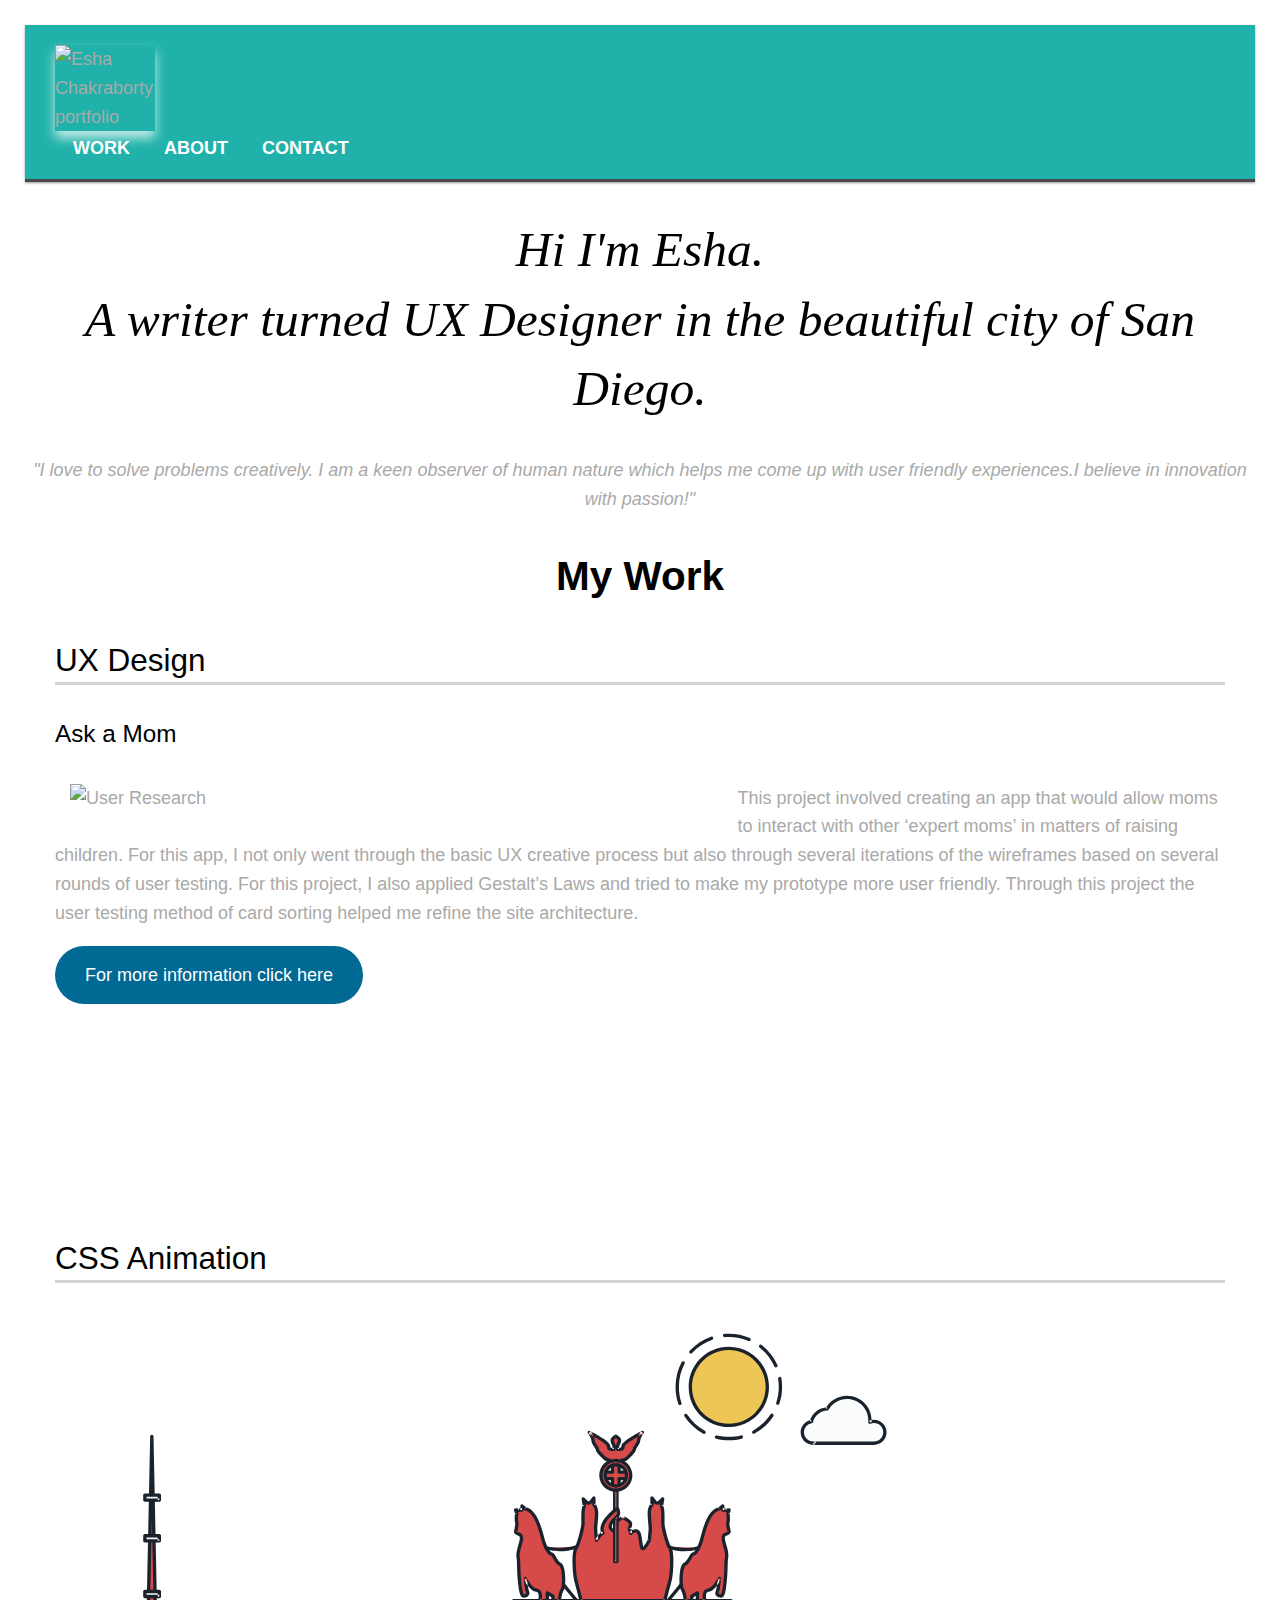
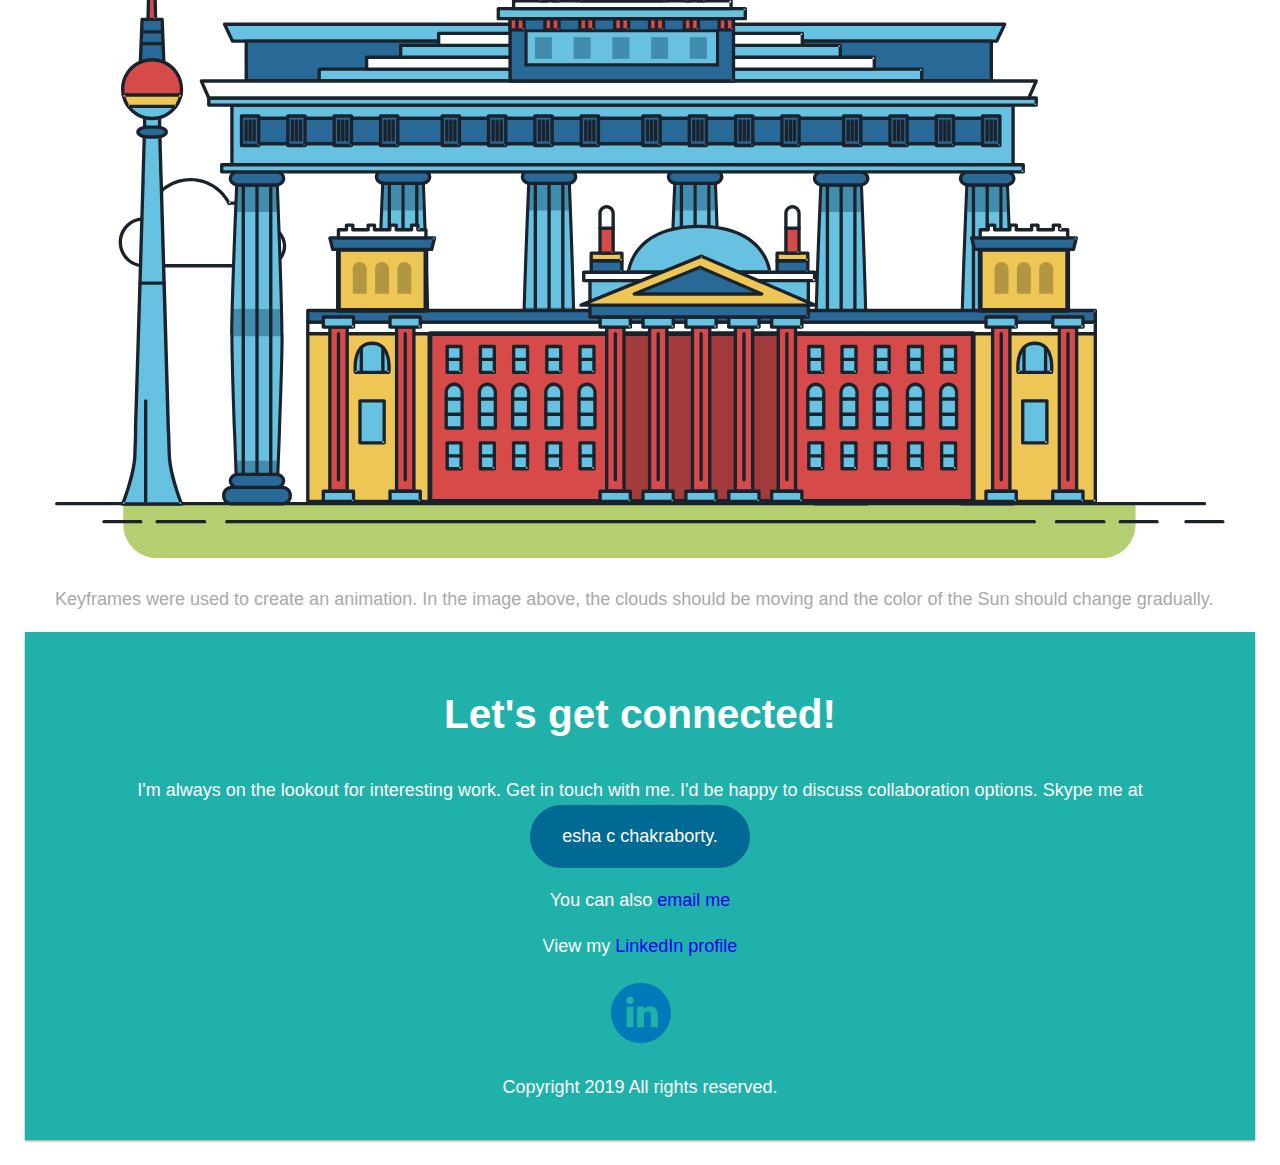
==== commit 8dd9972f: "Removed extra white space before footer" ====
--- a/index.html
+++ b/index.html
@@ -13,7 +13,7 @@
 
 <body>
   <header>
-    <div id="home" <div class="container">
+    <div id="home" class="container">
       <img class="logo" src="img/nav/logo.png" alt="Esha Chakraborty portfolio">
       <!--
                   <p>
@@ -40,14 +40,14 @@
           <td>
             <nav>
               <ul>
-                <a href="contact">Contact</a>
+                <a href="#indexcontact">Contact</a>
               </ul>
             </nav>
           </td>
         </tr>
       </table>
     </div>
-    </div>
+
   </header>
 
   <main>
@@ -59,9 +59,9 @@
             </span>
           </i>
         </h1>
-        <p align="center"><i>
-            "I love to solve problems creatively. I am a keen observer of human nature which helps me come up with user friendly experiences.I believe in innovation with passion!"
-          </i> </p>
+        <i>
+          "I love to solve problems creatively. I am a keen observer of human nature which helps me come up with user friendly experiences.I believe in innovation with passion!"
+        </i>
       </div>
     </div>
 
@@ -71,40 +71,50 @@
           My Work
         </h2>
         <div class="row">
+
           <h3>
             UX Design
           </h3>
-          <div>
+          <div class="row">
             <h4>
               Ask a Mom
             </h4>
           </div>
         </div>
         <div id="work">
-          <picture>
-            <source srcset="img/home/askamom.collage.001.jpeg" media="(max-width:767px)">
-            <img src="img/home/askamom.collage.001.jpeg" alt="User Research">
-          </picture>
-        </div>
-        <div>
-          <p>
-            This project involved creating an app that would allow moms to interact with other ‘expert moms’ in matters of raising children. For this app, I not only went through the basic UX creative process but also through several iterations of
-            the wireframes based on several rounds of user testing. For this project, I also applied Gestalt’s Laws and tried to make my prototype more user friendly. Through this project the user testing method of card sorting helped me refine the
-            site architecture.
-          </p>
-        </div>
-        <div>
-          <nav>
-            <a href="askamom.html" class="button">For more information click here</a>
-          </nav>
+
+          <div class="column col-md-6 col-lg-7">
+            <picture>
+              <source srcset="img/home/askamom.collage.001.jpeg" media="(max-width:767px)">
+              <img id="askamompagecollage" src="img/home/askamom.collage.001.jpeg" alt="User Research">
+            </picture>
+
+          </div>
+          <div>
+            <p>
+              This project involved creating an app that would allow moms to interact with other ‘expert moms’ in matters of raising children. For this app, I not only went through the basic UX creative process but also through several iterations
+              of
+              the wireframes based on several rounds of user testing. For this project, I also applied Gestalt’s Laws and tried to make my prototype more user friendly. Through this project the user testing method of card sorting helped me refine
+              the
+              site architecture.
+            </p>
+          </div>
+          <div clear:both>
+
+            <nav>
+              <a href="askamom.html" class="button">For more information click here</a>
+            </nav>
+
+          </div>
         </div>
       </div>
     </div>
 
     <!-- Animation Project row-->
-    <div class="container">
+    <div class="container" id="animation">
+      <h3> CSS Animation </h3>
       <!-- Image column-->
-      <svg xmlns="http://www.w3.org/2000/svg" class="berlin-illustration" height="505" viewBox="0 0 700 505" xmlns:xlink="http://www.w3.org/1999/xlink">
+      <svg xmlns="http://www.w3.org/2000/svg" class="berlin-illustration" max-width:100% viewBox="0 0 700 505" xmlns:xlink="http://www.w3.org/1999/xlink">
         <defs>
           <polygon id="a" points=".06 231.917 .06 .929 688.717 .929 688.717 231.917" />
         </defs>
@@ -1040,9 +1050,16 @@
           <path fill="#1A232C"
             d="M55.253 470.489L55.253 410.403C55.253 409.85 54.805 409.403 54.253 409.403 53.701 409.403 53.253 409.85 53.253 410.403L53.253 470.489C53.253 471.041 53.701 471.489 54.253 471.489 54.805 471.489 55.253 471.041 55.253 470.489M50.889 340.95L65.312 340.95C65.865 340.95 66.312 340.502 66.312 339.95 66.312 339.397 65.865 338.95 65.312 338.95L50.889 338.95C50.336 338.95 49.889 339.397 49.889 339.95 49.889 340.502 50.336 340.95 50.889 340.95" />
         </g>
+
       </svg>
+    </div>
+    <div class="container">
+      <p>
+        Keyframes were used to create an animation. In the image above, the clouds should be moving and the color of the Sun should change gradually.
+      </p>
+    </div>
   </main>
-  <footer id="contact">
+  <footer id="indexcontact">
     <div class="container">
       <h2>
         Let's get connected!
--- a/css/style.css
+++ b/css/style.css
@@ -49,7 +49,8 @@
   font-size: 1.75em;
   font-weight: 400;
   text-align: left;
-  color:#000000
+  color:#000000;
+  border-bottom: 3px solid #d3d3d3;
 }
 
 h4 {
@@ -88,6 +89,7 @@
   text-decoration: underline;
 }
 
+
 .button {
   display: inline-block;
   background-color: #006994;
@@ -96,7 +98,8 @@
   padding: 15px 30px;
   border-radius: 50px;
   text-decoration: none;
-  transition: 0.2s opacity;
+  transition-duration: 0.2s;
+  transition-property: opacity;
 }
 
 .button:hover{
@@ -119,6 +122,8 @@
   border-radius: 50px;color: #1751D9
   text-transform: uppercase;
   border: 2px solid #006994;
+  transition-duration: 0.2s;
+  transition-property: opacity;
 }
 
 .button-skype:hover {
@@ -150,6 +155,39 @@
 display: inline-block;
 padding: 25px}
 
+svg.animated {
+  max-width: 100%;
+  height:auto;
+}
+
+@keyframes color-change {
+  0% {fill: #edc655;}
+  50% {fill: #fcffad;}
+  100% {fill: #f76414;}
+}
+
+.sun {
+  animation: 4s color-change infinite alternate linear;
+}
+
+@keyframes cloud-move {
+  from {transform: translate(0,50px);}
+  to {transform: translate(200px,50px);}
+}
+
+.cloud-front {
+  animation: 30s cloud-move infinite alternate linear;
+}
+
+@keyframes cloud-move-reverse {
+  from {transform: translate(446px,48px);}
+  to {transform: translate(100px, 48px);}
+}
+
+.cloud-back {
+  animation: 34s cloud-move-reverse infinite alternate linear;
+}
+
 .problemstatement{
 max-width:150px;
 max-height:200px
@@ -178,6 +216,8 @@
 max-height:900px}
 
 .Layer_1{align-items: center;}
+
+.askamompagecollage {max-width: 80%}
 
 header {
   background-color: #fff;
@@ -190,7 +230,7 @@
 
 
 .container {
-  padding: 0 15px;
+  padding: 10px 15px;
   max-width: 1200px;
   margin: 0 auto;
 }
@@ -207,14 +247,38 @@
   display: inline;
 }
 
+
 .row {
-  margin: 20px 0; /* 25px top and bottom, 0 left and right */
+  margin: 25px 0;
+}
+
+#work .row {
+  padding-bottom: 25px;
+  border-bottom: 1px solid #464159;
+}
+
+#work .row:last-child {
+  border-bottom: none;
 }
 
 #work .row { padding-bottom: 25px; border-bottom: 1px solid #4a4a4a; }
 
 #hero {
   text-align:center; /* Centers text */
+}
+
+
+
+#skillstools {
+  padding-bottom: 40px;
+}
+
+#resume {
+  padding: 20px 0;
+}
+
+#animation {
+  padding-top: 200px;
 }
 
 header {
@@ -266,16 +330,20 @@
   opacity: 0.8;
 }
 
+
 footer {
   background-color: #20B2AA;
   color: #FFF;
   text-align: center;
-  padding: 25px 0;
-  margin: 25px auto 0 auto;
+  padding:20px 0;
   width: 100%;
   -webkit-box-shadow: 0px 1px 2px 0px rgba(46, 48, 46, 0.5);
   -moz-box-shadow: 0px 1px 2px 0px rgba(46, 48, 46, 0.5);
   box-shadow: 0px 1px 2px 0px rgba(46, 48, 46, 0.5);
+}
+#aboutcontact {  margin-block-start:350px;
+}
+#indexcontact {  margin-block-start:15px;
 }
 
 footer>.container>p>a {
@@ -306,3 +374,90 @@
 padding: 25px}
 
 body>h2{}
+
+  /* ==============================
+  Medium devices (640px and larger)
+  ================================= */
+  @media only screen and (min-width: 640px) {header {
+  text-align: unset;
+  padding: 20px 0 13px;
+    }
+
+    nav {
+      width: auto;
+      float: right
+      margin-top: 4px;
+    }
+
+    body{font-size: 18px}
+
+    #hero span {
+  display: block;
+}
+.col-md-6 {
+  width: 50%;
+}
+
+.col-md-5 {
+    width: 40%;
+  }
+
+  .col-md-7 {
+      width: 55%;
+    }
+
+[class*="col-"] {
+  float: left;
+  padding: 10px 15px;
+}
+  }
+  /* ==============================
+Large devices (1024px or larger)
+================================= */
+@media only screen and (min-width: 1024px) {
+  .col-lg-8 {
+    width: 66.66%;
+    padding: 0 80px 0 0;
+  }
+
+  .col-lg-7 {
+    width: 58.33%;
+    padding-top: 0;
+    padding-right: 30px;
+  }
+
+  .col-lg-6 {
+    width: 50%;
+    float: left;
+    padding-top: 0;
+  }
+
+  .col-lg-5 {
+    width: 41.66%;
+    float: left;
+    padding: 0 0 0 20px;
+  }
+
+  .col-lg-4 {
+    width: 33.33%;
+    padding: 0 80px 0 0;
+  }
+
+  .col-lg-skills {
+    padding: 0;
+    margin: 0;
+  }
+
+  .row-lg-skills {
+    width: 100%;
+    text-align: left;
+    padding: 0;
+    padding-bottom: 10px;
+  }
+
+
+
+  /* Heading styling */
+  #skillstools h3 {
+  padding-left: 20px;
+border-bottom: 3px solid #ffffff}
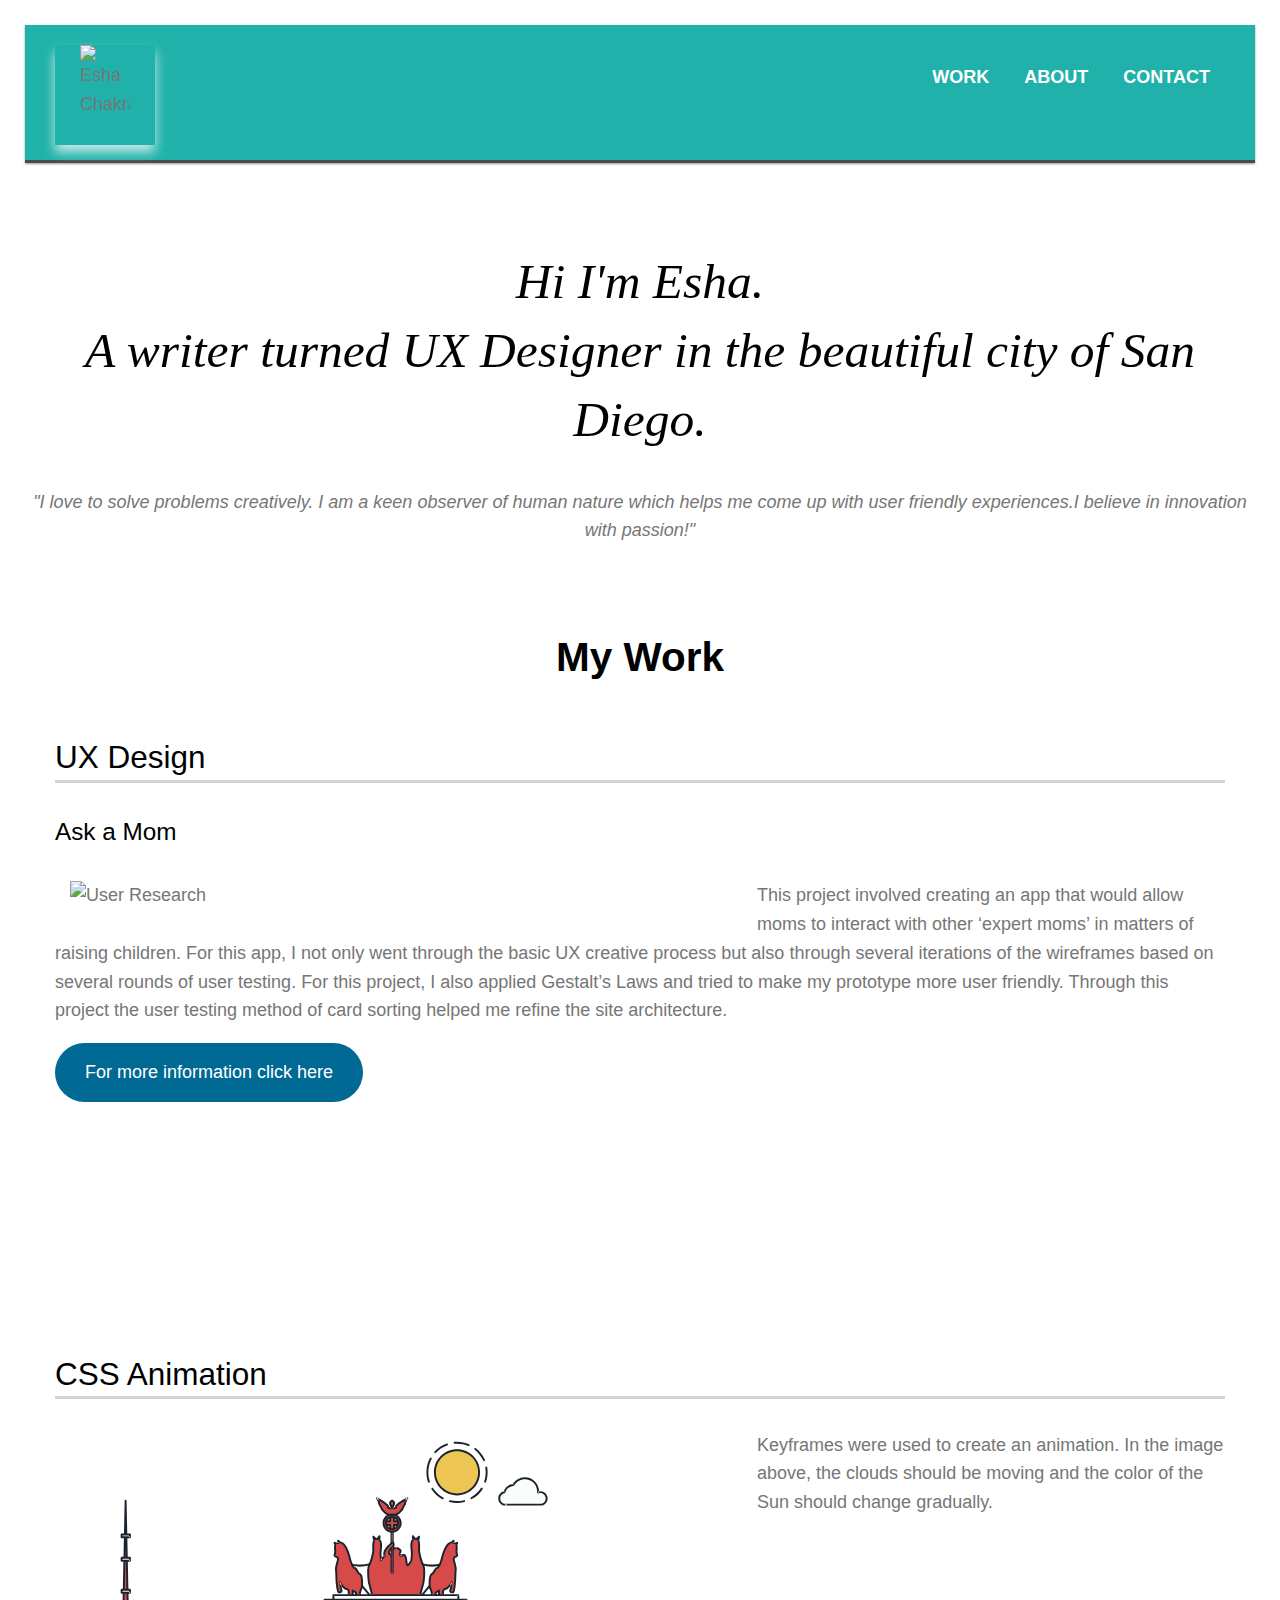
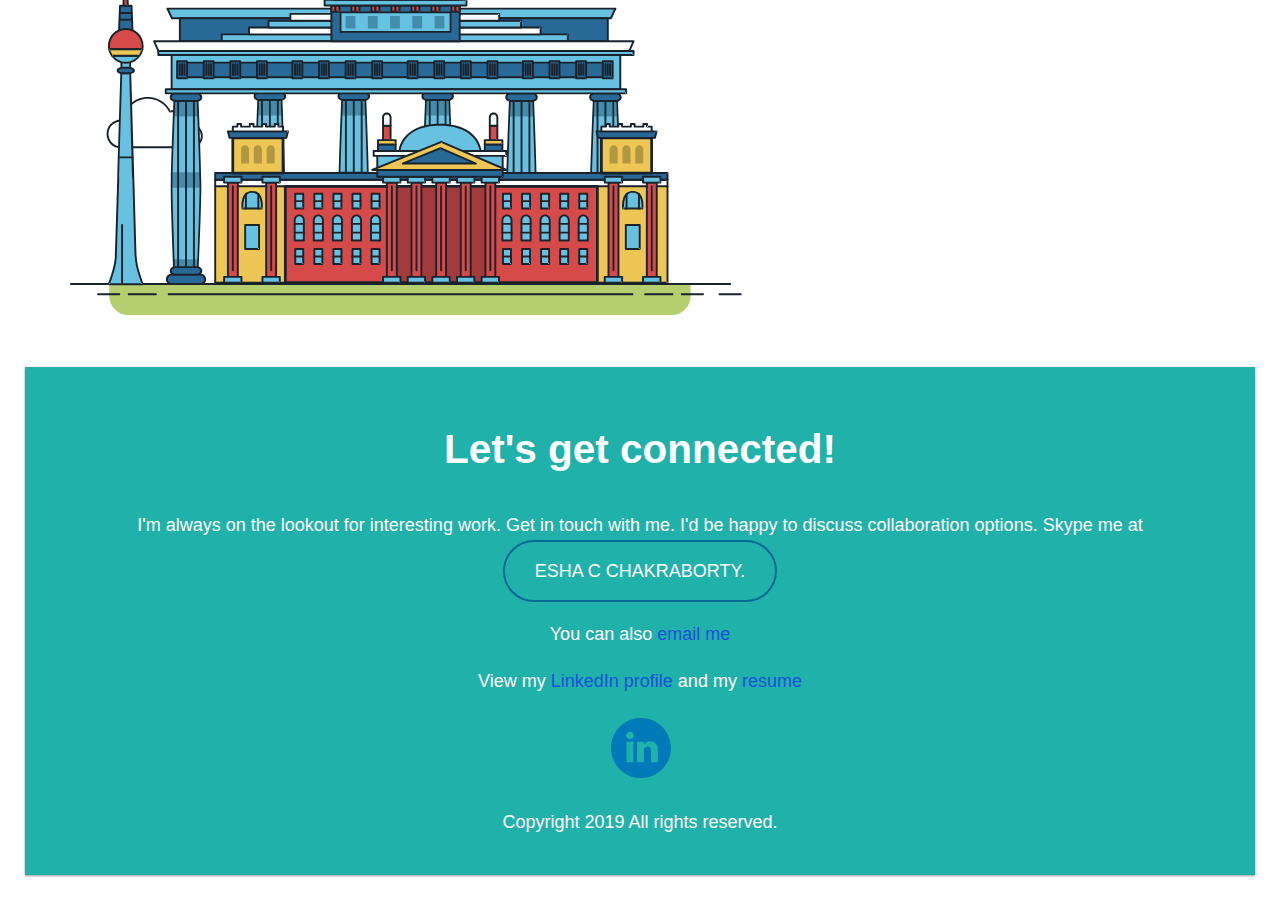
==== commit 529cfb9c: "made css formatting changes and cross browser compatibility" ====
--- a/index.html
+++ b/index.html
@@ -3,49 +3,42 @@
 
 <head>
   <meta charset="utf-8">
+  <link rel="stylesheet" href="https://use.fontawesome.com/releases/v5.8.2/css/all.css" integrity="sha384-oS3vJWv+0UjzBfQzYUhtDYW+Pj2yciDJxpsK1OYPAYjqT085Qq/1cq5FLXAZQ7Ay" crossorigin="anonymous">
+
   <title> HOME PAGE
   </title>
   <link rel="stylesheet" type="text/css" href="css/normalize.css">
   <link rel="stylesheet" type="text/css" href="css/style.css">
   <link href="https://fonts.googleapis.com/css?family=Livvic&display=swap" rel="stylesheet">
   <meta name="viewport" content="width=device-width, initial-scale=1">
+
 </head>
 
 <body>
   <header>
     <div id="home" class="container">
-      <img class="logo" src="img/nav/logo.png" alt="Esha Chakraborty portfolio">
-      <!--
+      <div class="navtoggle" id="myNavtoggle">
+        <img class="logo" src="img/nav/logo.png" alt="Esha Chakraborty portfolio">
+        <!--
                   <p>
                     "I love to solve problems creatively. I am a keen observer of human nature which helps me come up with user friendly experiences.I believe in innovation with passion!"
                   </p>
                 -->
-
-      <table>
-        <tr>
-          <td>
-            <nav>
-              <ul class="navigation">
-                <a href="index.html">Work</a>
-              </ul>
-            </nav>
-          </td>
-          <td>
-            <nav>
-              <ul>
-                <a href="about.html">About</a>
-              </ul>
-            </nav>
-          </td>
-          <td>
-            <nav>
-              <ul>
-                <a href="#indexcontact">Contact</a>
-              </ul>
-            </nav>
-          </td>
-        </tr>
-      </table>
+        <!--
+        <table>
+          <tr>
+            <td>
+            -->
+        <nav>
+          <ul class="navigation">
+            <li><a href="index.html">Work</a></li>
+            <li><a href="about.html">About</a></li>
+            <li><a href="#indexcontact" onclick="menuToggle()">Contact</a></li>
+            <li><a href="javascript:void(0);" class="icon" onclick="menuToggle()"><i class="fas fa-bars"></i></a></li>
+          </ul>
+        </nav>
+
+      </div>
     </div>
 
   </header>
@@ -71,7 +64,6 @@
           My Work
         </h2>
         <div class="row">
-
           <h3>
             UX Design
           </h3>
@@ -83,13 +75,15 @@
         </div>
         <div id="work">
 
-          <div class="column col-md-6 col-lg-7">
+          <div class="column col-md-6 col-lg-6">
+
             <picture>
               <source srcset="img/home/askamom.collage.001.jpeg" media="(max-width:767px)">
               <img id="askamompagecollage" src="img/home/askamom.collage.001.jpeg" alt="User Research">
             </picture>
 
           </div>
+
           <div>
             <p>
               This project involved creating an app that would allow moms to interact with other ‘expert moms’ in matters of raising children. For this app, I not only went through the basic UX creative process but also through several iterations
@@ -99,14 +93,16 @@
               site architecture.
             </p>
           </div>
-          <div clear:both>
-
-            <nav>
-              <a href="askamom.html" class="button">For more information click here</a>
-            </nav>
-
+
+          <div id="askamombutton">
+            <!--<nav>-->
+            <a href=" askamom.html" class="button">For more information click here</a>
+            <!--</nav>-->
           </div>
+
+
         </div>
+
       </div>
     </div>
 
@@ -114,944 +110,946 @@
     <div class="container" id="animation">
       <h3> CSS Animation </h3>
       <!-- Image column-->
-      <svg xmlns="http://www.w3.org/2000/svg" class="berlin-illustration" max-width:100% viewBox="0 0 700 505" xmlns:xlink="http://www.w3.org/1999/xlink">
-        <defs>
-          <polygon id="a" points=".06 231.917 .06 .929 688.717 .929 688.717 231.917" />
-        </defs>
-        <g fill="none" fill-rule="evenodd">
-          <g transform="translate(0 241)" class="cloud-front">
-            <path fill="#1A232C"
-              d="M87.602,29 L87.602,28 C87.326,28.001 87.103,28.024 86.927,28.033 L86.979,29.031 L87.947,28.78 C85.741,20.282 78.041,14.002 68.852,14 C67.858,14 66.904,14.096 65.98,14.231 L66.125,15.22 L67.019,14.772 C62.626,6.015 53.567,0.001 43.102,0 C29.041,0.002 17.524,10.848 16.443,24.632 L17.44,24.71 L17.606,23.724 C16.803,23.589 15.969,23.5 15.102,23.5 C6.817,23.501 0.102,30.215 0.102,38.5 C0.102,46.785 6.817,53.499 15.102,53.5 L87.602,53.5 C94.644,53.499 100.351,47.792 100.352,40.75 C100.351,33.708 94.644,28.001 87.602,28 L87.602,30 C90.573,30 93.254,31.202 95.203,33.149 C97.15,35.097 98.351,37.778 98.352,40.75 C98.351,43.722 97.15,46.403 95.203,48.351 C93.254,50.298 90.573,51.5 87.602,51.5 L15.102,51.5 C11.509,51.5 8.265,50.046 5.909,47.692 C3.555,45.337 2.102,42.093 2.102,38.5 C2.102,34.907 3.555,31.663 5.909,29.308 C8.265,26.954 11.509,25.5 15.102,25.5 C15.831,25.5 16.553,25.575 17.273,25.697 C17.551,25.743 17.832,25.672 18.055,25.499 C18.277,25.325 18.414,25.07 18.436,24.789 C19.436,12.04 30.094,1.998 43.102,2 C52.786,1.999 61.163,7.564 65.231,15.669 C65.425,16.055 65.842,16.272 66.27,16.21 C67.132,16.084 67.988,16 68.852,16 C77.108,15.998 84.027,21.647 86.011,29.283 C86.13,29.741 86.557,30.054 87.031,30.03 C87.27,30.017 87.457,29.999 87.602,30 L87.602,29"
-              transform="translate(38 36)" />
+      <div class="column col-md-6 col-lg-6">
+        <svg xmlns="http://www.w3.org/2000/svg" class="berlin-illustration" viewBox="0 0 700 505" xmlns:xlink="http://www.w3.org/1999/xlink">
+          <defs>
+            <polygon id="a" points=".06 231.917 .06 .929 688.717 .929 688.717 231.917" />
+          </defs>
+          <g fill="none" fill-rule="evenodd">
+            <g transform="translate(0 241)" class="cloud-front">
+              <path fill="#1A232C"
+                d="M87.602,29 L87.602,28 C87.326,28.001 87.103,28.024 86.927,28.033 L86.979,29.031 L87.947,28.78 C85.741,20.282 78.041,14.002 68.852,14 C67.858,14 66.904,14.096 65.98,14.231 L66.125,15.22 L67.019,14.772 C62.626,6.015 53.567,0.001 43.102,0 C29.041,0.002 17.524,10.848 16.443,24.632 L17.44,24.71 L17.606,23.724 C16.803,23.589 15.969,23.5 15.102,23.5 C6.817,23.501 0.102,30.215 0.102,38.5 C0.102,46.785 6.817,53.499 15.102,53.5 L87.602,53.5 C94.644,53.499 100.351,47.792 100.352,40.75 C100.351,33.708 94.644,28.001 87.602,28 L87.602,30 C90.573,30 93.254,31.202 95.203,33.149 C97.15,35.097 98.351,37.778 98.352,40.75 C98.351,43.722 97.15,46.403 95.203,48.351 C93.254,50.298 90.573,51.5 87.602,51.5 L15.102,51.5 C11.509,51.5 8.265,50.046 5.909,47.692 C3.555,45.337 2.102,42.093 2.102,38.5 C2.102,34.907 3.555,31.663 5.909,29.308 C8.265,26.954 11.509,25.5 15.102,25.5 C15.831,25.5 16.553,25.575 17.273,25.697 C17.551,25.743 17.832,25.672 18.055,25.499 C18.277,25.325 18.414,25.07 18.436,24.789 C19.436,12.04 30.094,1.998 43.102,2 C52.786,1.999 61.163,7.564 65.231,15.669 C65.425,16.055 65.842,16.272 66.27,16.21 C67.132,16.084 67.988,16 68.852,16 C77.108,15.998 84.027,21.647 86.011,29.283 C86.13,29.741 86.557,30.054 87.031,30.03 C87.27,30.017 87.457,29.999 87.602,30 L87.602,29"
+                transform="translate(38 36)" />
+            </g>
+            <path fill="#B5CE6F"
+              d="M646.484,484.382 C646.484,489.501 644.531,494.62 640.627,498.525 C636.722,502.43 631.603,504.382 626.484,504.382 L60.873,504.382 C55.754,504.382 50.636,502.43 46.731,498.525 C42.826,494.62 40.873,489.501 40.873,484.382 L40.873,471.917 L646.484,471.917 L646.484,484.382" />
+            <polyline fill="#67C2E2" points="334.824 185.029 101.449 185.029 106.209 195.08 563.438 195.08 568.2 185.029 334.824 185.029" />
+            <path fill="#1A232C"
+              d="M334.824,185.029 L334.824,184.029 L101.449,184.029 C101.104,184.029 100.788,184.203 100.604,184.494 C100.42,184.785 100.398,185.146 100.545,185.457 L105.306,195.508 C105.471,195.856 105.824,196.079 106.209,196.079 L563.438,196.079 C563.824,196.079 564.177,195.856 564.342,195.508 L569.104,185.457 C569.251,185.146 569.229,184.785 569.045,184.494 C568.861,184.203 568.544,184.029 568.2,184.029 L334.824,184.029 L334.824,186.029 L566.62,186.029 L562.806,194.08 L106.842,194.08 L103.029,186.029 L334.824,186.029 L334.824,185.029" />
+            <polygon fill="#296997" points="114.416 218.974 560.222 218.974 560.222 195.08 114.416 195.08" />
+            <path fill="#1A232C"
+              d="M560.222,218.974 L560.222,217.974 L115.416,217.974 L115.416,196.079 L559.222,196.079 L559.222,218.974 L560.222,218.974 L560.222,217.974 L560.222,218.974 L561.222,218.974 L561.222,195.08 C561.222,194.816 561.115,194.559 560.929,194.372 C560.742,194.186 560.485,194.08 560.222,194.08 L114.416,194.08 C114.152,194.08 113.895,194.186 113.708,194.372 C113.522,194.559 113.416,194.816 113.416,195.08 L113.416,218.974 C113.416,219.237 113.522,219.495 113.708,219.681 C113.895,219.867 114.152,219.974 114.416,219.974 L560.222,219.974 C560.485,219.974 560.742,219.867 560.929,219.681 C561.115,219.495 561.222,219.237 561.222,218.974 L560.222,218.974" />
+            <polygon fill="#67C2E2" points="105.85 269.08 573.225 269.08 573.225 233.398 105.85 233.398" />
+            <path fill="#1A232C"
+              d="M573.225,233.398 L573.225,232.398 L105.85,232.398 C105.587,232.398 105.329,232.505 105.143,232.691 C104.957,232.877 104.85,233.134 104.85,233.398 L104.85,269.08 C104.85,269.344 104.957,269.601 105.143,269.788 C105.329,269.974 105.587,270.08 105.85,270.08 L573.225,270.08 C573.488,270.08 573.745,269.974 573.932,269.788 C574.118,269.601 574.225,269.344 574.225,269.08 L574.225,233.398 C574.225,233.134 574.118,232.877 573.932,232.691 C573.745,232.505 573.488,232.398 573.225,232.398 L573.225,233.398 L572.225,233.398 L572.225,268.08 L106.85,268.08 L106.85,234.398 L573.225,234.398 L573.225,233.398 L572.225,233.398 L573.225,233.398" />
+            <polygon fill="#296997" points="116.751 256.508 562.557 256.508 562.557 241.243 116.751 241.243" />
+            <path fill="#1A232C"
+              d="M562.557,256.508 L562.557,255.508 L117.75,255.508 L117.75,242.243 L561.557,242.243 L561.557,256.508 L562.557,256.508 L562.557,255.508 L562.557,256.508 L563.557,256.508 L563.557,241.243 C563.557,240.979 563.45,240.722 563.264,240.535 C563.078,240.349 562.82,240.243 562.557,240.243 L116.75,240.243 C116.487,240.243 116.23,240.349 116.043,240.535 C115.857,240.722 115.751,240.979 115.751,241.243 L115.751,256.508 C115.751,256.771 115.857,257.029 116.043,257.215 C116.23,257.401 116.487,257.508 116.751,257.508 L562.557,257.508 C562.82,257.508 563.077,257.401 563.264,257.215 C563.45,257.029 563.557,256.771 563.557,256.508 L562.557,256.508" />
+            <polygon fill="#67C2E2" points="158.07 218.974 518.563 218.974 518.563 211.858 158.07 211.858" />
+            <path fill="#1A232C"
+              d="M518.563,211.858 L518.563,210.858 L158.07,210.858 C157.807,210.858 157.549,210.964 157.363,211.151 C157.177,211.337 157.07,211.594 157.07,211.858 L157.07,218.974 C157.07,219.237 157.177,219.495 157.363,219.681 C157.549,219.867 157.807,219.974 158.07,219.974 L518.563,219.974 C518.826,219.974 519.083,219.867 519.27,219.681 C519.456,219.495 519.562,219.237 519.562,218.974 L519.562,211.858 C519.562,211.594 519.456,211.337 519.27,211.151 C519.083,210.964 518.826,210.858 518.563,210.858 L518.563,211.858 L517.563,211.858 L517.563,217.974 L159.07,217.974 L159.07,212.858 L518.563,212.858 L518.563,211.858 L517.563,211.858 L518.563,211.858" />
+            <polygon fill="#FBFDFC" points="186.438 211.858 490.194 211.858 490.194 204.741 186.438 204.741" />
+            <path fill="#1A232C"
+              d="M490.194,204.741 L490.194,203.741 L186.438,203.741 C186.175,203.741 185.917,203.848 185.731,204.034 C185.545,204.221 185.438,204.478 185.438,204.741 L185.438,211.858 C185.438,212.121 185.545,212.379 185.731,212.565 C185.917,212.751 186.175,212.858 186.438,212.858 L490.194,212.858 C490.458,212.858 490.715,212.751 490.902,212.565 C491.088,212.379 491.194,212.121 491.194,211.858 L491.194,204.741 C491.194,204.478 491.088,204.221 490.902,204.034 C490.715,203.848 490.458,203.741 490.194,203.741 L490.194,204.741 L489.194,204.741 L489.194,210.858 L187.438,210.858 L187.438,205.741 L490.194,205.741 L490.194,204.741 L489.194,204.741 L490.194,204.741" />
+            <polygon fill="#67C2E2" points="206.805 204.741 469.828 204.741 469.828 197.624 206.805 197.624" />
+            <path fill="#1A232C"
+              d="M469.828,197.624 L469.828,196.624 L206.805,196.624 C206.541,196.624 206.284,196.731 206.098,196.917 C205.911,197.103 205.805,197.361 205.805,197.624 L205.805,204.741 C205.805,205.005 205.911,205.262 206.098,205.449 C206.284,205.635 206.541,205.741 206.805,205.741 L469.828,205.741 C470.091,205.741 470.349,205.635 470.535,205.449 C470.722,205.262 470.828,205.005 470.828,204.741 L470.828,197.624 C470.828,197.361 470.722,197.103 470.535,196.917 C470.349,196.731 470.091,196.624 469.828,196.624 L469.828,197.624 L468.828,197.624 L468.828,203.741 L207.805,203.741 L207.805,198.624 L469.828,198.624 L469.828,197.624 L468.828,197.624 L469.828,197.624" />
+            <polygon fill="#FBFDFC" points="229.521 197.624 447.111 197.624 447.111 190.509 229.521 190.509" />
+            <path fill="#1A232C"
+              d="M447.111,190.509 L447.111,189.509 L229.521,189.509 C229.258,189.509 229,189.616 228.814,189.802 C228.628,189.988 228.521,190.246 228.521,190.509 L228.521,197.624 C228.521,197.888 228.628,198.145 228.814,198.332 C229,198.518 229.258,198.624 229.521,198.624 L447.111,198.624 C447.375,198.624 447.632,198.518 447.818,198.332 C448.005,198.145 448.111,197.888 448.111,197.624 L448.111,190.509 C448.111,190.246 448.005,189.988 447.818,189.802 C447.632,189.616 447.375,189.509 447.111,189.509 L447.111,190.509 L446.111,190.509 L446.111,196.624 L230.521,196.624 L230.521,191.509 L447.111,191.509 L447.111,190.509 L446.111,190.509 L447.111,190.509" />
+            <path fill="#67C2E2"
+              d="M135.607,355.447 C135.163,337.766 134.264,313.326 133.648,297.387 C133.274,287.721 133.004,281.18 133.004,281.18 L108.722,281.18 C108.722,281.18 108.452,287.721 108.079,297.387 C107.462,313.326 106.563,337.766 106.119,355.447 C105.953,362.059 105.85,367.732 105.85,371.653 L105.85,371.654 C105.85,386.117 107.243,424.332 108.089,446.189 C108.457,455.706 108.722,462.126 108.722,462.126 L133.004,462.126 C133.004,462.126 133.269,455.706 133.637,446.189 C134.482,424.332 135.876,386.117 135.876,371.654 L135.876,371.653 C135.876,367.732 135.773,362.059 135.607,355.447" />
+            <path fill="#428DAE"
+              d="M133.648 297.387L108.079 297.387C108.452 287.721 108.722 281.18 108.722 281.18L133.004 281.18C133.004 281.18 133.274 287.721 133.648 297.387M135.876 371.654L105.85 371.654 105.85 371.653C105.85 367.732 105.953 362.059 106.119 355.447L135.607 355.447C135.773 362.059 135.876 367.732 135.876 371.653L135.876 371.654M133.004 462.126L108.722 462.126C108.722 462.126 108.457 455.706 108.089 446.189L133.637 446.189C133.269 455.706 133.004 462.126 133.004 462.126" />
+            <path fill="#1A232C"
+              d="M109.612,461.199 L132.114,461.199 C132.447,453.007 134.949,390.886 134.949,371.653 C134.949,352.42 132.447,290.299 132.114,282.108 L109.612,282.108 C109.279,290.299 106.778,352.42 106.778,371.653 C106.778,390.886 109.279,453.007 109.612,461.199 Z M133.895,463.054 L107.832,463.054 L107.794,462.164 C107.766,461.466 104.922,392.193 104.922,371.653 C104.922,351.114 107.766,281.839 107.794,281.142 L107.832,280.252 L133.895,280.252 L133.931,281.142 C133.96,281.839 136.804,351.114 136.804,371.653 C136.804,392.193 133.96,461.466 133.931,462.164 L133.895,463.054 L133.895,463.054 Z" />
+            <path fill="#1A232C"
+              d="M111.638 281.18L111.638 462.126C111.638 462.679 112.086 463.126 112.638 463.126 113.19 463.126 113.638 462.679 113.638 462.126L113.638 281.18C113.638 280.628 113.19 280.18 112.638 280.18 112.086 280.18 111.638 280.628 111.638 281.18M119.863 281.18L119.863 462.126C119.863 462.679 120.311 463.126 120.863 463.126 121.416 463.126 121.863 462.679 121.863 462.126L121.863 281.18C121.863 280.628 121.416 280.18 120.863 280.18 120.311 280.18 119.863 280.628 119.863 281.18M128.088 281.18L128.088 462.126C128.088 462.679 128.536 463.126 129.088 463.126 129.64 463.126 130.088 462.679 130.088 462.126L130.088 281.18C130.088 280.628 129.64 280.18 129.088 280.18 128.536 280.18 128.088 280.628 128.088 281.18" />
+            <path fill="#296997"
+              d="M136.79,277.265 C136.79,279.418 134.675,281.18 132.09,281.18 L109.636,281.18 C107.051,281.18 104.936,279.418 104.936,277.265 C104.936,275.111 107.051,273.349 109.636,273.349 L132.09,273.349 C134.675,273.349 136.79,275.111 136.79,277.265" />
+            <path fill="#1A232C"
+              d="M136.79,277.265 L135.79,277.265 C135.789,278.005 135.433,278.704 134.769,279.262 C134.109,279.814 133.155,280.181 132.09,280.18 L109.636,280.18 C108.571,280.181 107.617,279.814 106.956,279.262 C106.293,278.704 105.936,278.005 105.936,277.265 C105.936,276.524 106.293,275.825 106.957,275.267 C107.617,274.715 108.571,274.348 109.636,274.349 L132.09,274.349 C133.155,274.348 134.109,274.716 134.769,275.267 C135.433,275.825 135.789,276.524 135.79,277.265 L137.79,277.265 C137.791,275.851 137.09,274.593 136.049,273.731 C135.006,272.863 133.61,272.35 132.09,272.349 L109.636,272.349 C108.116,272.35 106.72,272.863 105.676,273.731 C104.636,274.593 103.935,275.851 103.936,277.265 C103.935,278.678 104.636,279.937 105.677,280.798 C106.72,281.666 108.116,282.179 109.636,282.18 L132.09,282.18 C133.61,282.179 135.006,281.666 136.049,280.798 C137.09,279.937 137.791,278.678 137.79,277.265 L136.79,277.265" />
+            <path fill="#296997"
+              d="M140.775,467.217 C140.775,469.803 138.661,471.917 136.076,471.917 L105.65,471.917 C103.065,471.917 100.951,469.803 100.951,467.217 L100.951,466.825 C100.951,464.241 103.065,462.126 105.65,462.126 L136.076,462.126 C138.661,462.126 140.775,464.241 140.775,466.825 L140.775,467.217" />
+            <path fill="#1A232C"
+              d="M140.775,467.217 L139.775,467.217 C139.775,468.235 139.361,469.155 138.688,469.83 C138.013,470.503 137.093,470.917 136.076,470.917 L105.65,470.917 C104.633,470.917 103.713,470.504 103.038,469.83 C102.365,469.155 101.951,468.235 101.951,467.217 L101.951,466.825 C101.951,465.808 102.365,464.889 103.038,464.214 C103.713,463.54 104.633,463.127 105.65,463.126 L136.076,463.126 C137.093,463.127 138.013,463.54 138.688,464.214 C139.362,464.889 139.775,465.808 139.775,466.825 L139.775,467.217 L141.775,467.217 L141.775,466.825 C141.772,463.684 139.217,461.13 136.076,461.126 L105.65,461.126 C102.509,461.13 99.955,463.684 99.951,466.825 L99.951,467.217 C99.954,470.36 102.509,472.914 105.65,472.917 L136.076,472.917 C139.217,472.914 141.772,470.36 141.775,467.217 L140.775,467.217" />
+            <path fill="#296997"
+              d="M136.79,458.208 C136.79,460.363 134.675,462.126 132.09,462.126 L109.636,462.126 C107.051,462.126 104.936,460.363 104.936,458.208 C104.936,456.057 107.051,454.292 109.636,454.292 L132.09,454.292 C134.675,454.292 136.79,456.057 136.79,458.208" />
+            <path fill="#1A232C"
+              d="M136.79,458.208 L135.79,458.208 C135.789,458.949 135.432,459.649 134.769,460.207 C134.108,460.76 133.154,461.128 132.09,461.126 L109.636,461.126 C108.572,461.128 107.617,460.76 106.957,460.207 C106.293,459.649 105.936,458.949 105.936,458.208 C105.936,457.47 106.293,456.77 106.957,456.212 C107.617,455.659 108.572,455.291 109.636,455.292 L132.09,455.292 C133.154,455.291 134.108,455.659 134.769,456.212 C135.433,456.77 135.789,457.47 135.79,458.208 L137.79,458.208 C137.791,456.796 137.09,455.538 136.05,454.675 C135.006,453.808 133.61,453.294 132.09,453.292 L109.636,453.292 C108.115,453.294 106.719,453.808 105.676,454.675 C104.636,455.538 103.935,456.796 103.936,458.208 C103.935,459.622 104.636,460.881 105.676,461.743 C106.72,462.611 108.116,463.125 109.636,463.126 L132.09,463.126 C133.61,463.125 135.006,462.611 136.05,461.743 C137.09,460.881 137.791,459.622 137.79,458.208 L136.79,458.208" />
+            <path fill="#67C2E2"
+              d="M572.471,355.447 C572.025,337.766 571.126,313.326 570.51,297.387 C570.137,287.721 569.867,281.18 569.867,281.18 L545.585,281.18 C545.585,281.18 545.315,287.721 544.942,297.387 C544.326,313.326 543.427,337.766 542.981,355.447 C542.815,362.059 542.713,367.732 542.713,371.653 L542.713,371.654 C542.713,386.117 544.107,424.332 544.952,446.189 C545.32,455.706 545.585,462.126 545.585,462.126 L569.867,462.126 C569.867,462.126 570.132,455.706 570.499,446.189 C571.346,424.332 572.739,386.117 572.739,371.654 L572.739,371.653 C572.739,367.732 572.637,362.059 572.471,355.447" />
+            <path fill="#428DAE"
+              d="M569.582 297.387L566.951 297.387 566.951 282.108 568.977 282.108C569.063 284.206 569.29 289.841 569.582 297.387M564.951 297.387L545.871 297.387C546.162 289.841 546.39 284.206 546.476 282.108L564.951 282.108 564.951 297.387M571.8 369.187L566.951 369.187 566.951 356.265 571.562 356.265C571.685 361.272 571.771 365.701 571.8 369.187M564.951 369.187L543.653 369.187C543.684 365.512 543.777 360.79 543.912 355.447L553.551 355.447 553.551 356.265 564.951 356.265 564.951 369.187" />
+            <path fill="#1A232C"
+              d="M546.476,461.199 L568.977,461.199 C569.31,453.007 571.812,390.886 571.812,371.653 C571.812,352.42 569.31,290.299 568.977,282.108 L546.476,282.108 C546.142,290.299 543.642,352.42 543.642,371.653 C543.642,390.886 546.142,453.007 546.476,461.199 M570.758,463.054 L544.694,463.054 L544.658,462.164 C544.629,461.466 541.785,392.193 541.785,371.653 C541.785,351.114 544.629,281.839 544.658,281.142 L544.694,280.252 L570.758,280.252 L570.795,281.142 C570.823,281.839 573.667,351.114 573.667,371.653 C573.667,392.193 570.823,461.466 570.795,462.164 L570.758,463.054" />
+            <path fill="#1A232C"
+              d="M548.501 281.18L548.501 462.126C548.501 462.679 548.949 463.126 549.501 463.126 550.053 463.126 550.501 462.679 550.501 462.126L550.501 281.18C550.501 280.628 550.053 280.18 549.501 280.18 548.949 280.18 548.501 280.628 548.501 281.18M556.727 281.18L556.727 462.126C556.727 462.679 557.174 463.126 557.727 463.126 558.279 463.126 558.727 462.679 558.727 462.126L558.727 281.18C558.727 280.628 558.279 280.18 557.727 280.18 557.174 280.18 556.727 280.628 556.727 281.18M564.951 281.18L564.951 462.126C564.951 462.679 565.399 463.126 565.951 463.126 566.503 463.126 566.951 462.679 566.951 462.126L566.951 281.18C566.951 280.628 566.503 280.18 565.951 280.18 565.399 280.18 564.951 280.628 564.951 281.18" />
+            <path fill="#296997"
+              d="M573.653,277.265 C573.653,279.418 571.537,281.18 568.953,281.18 L546.499,281.18 C543.915,281.18 541.799,279.418 541.799,277.265 C541.799,275.111 543.915,273.349 546.499,273.349 L568.953,273.349 C571.537,273.349 573.653,275.111 573.653,277.265" />
+            <path fill="#1A232C"
+              d="M573.653,277.265 L572.653,277.265 C572.653,278.005 572.296,278.704 571.632,279.262 C570.972,279.814 570.017,280.181 568.953,280.18 L546.499,280.18 C545.435,280.181 544.48,279.814 543.82,279.262 C543.156,278.704 542.8,278.005 542.799,277.265 C542.8,276.525 543.156,275.825 543.82,275.267 C544.481,274.715 545.435,274.348 546.499,274.349 L568.953,274.349 C570.017,274.348 570.972,274.715 571.632,275.267 C572.296,275.825 572.653,276.525 572.653,277.265 L574.653,277.265 C574.654,275.851 573.953,274.593 572.912,273.731 C571.869,272.863 570.473,272.35 568.953,272.349 L546.499,272.349 C544.979,272.35 543.583,272.863 542.54,273.731 C541.499,274.593 540.798,275.851 540.799,277.265 C540.798,278.679 541.499,279.937 542.54,280.798 C543.583,281.666 544.979,282.179 546.499,282.18 L568.953,282.18 C570.473,282.179 571.869,281.666 572.912,280.798 C573.953,279.937 574.654,278.679 574.653,277.265 L573.653,277.265" />
+            <path fill="#296997"
+              d="M577.639,467.217 C577.639,469.803 575.524,471.917 572.938,471.917 L542.514,471.917 C539.929,471.917 537.813,469.803 537.813,467.217 L537.813,466.825 C537.813,464.241 539.929,462.126 542.514,462.126 L572.938,462.126 C575.524,462.126 577.639,464.241 577.639,466.825 L577.639,467.217" />
+            <path fill="#1A232C"
+              d="M577.639,467.217 L576.639,467.217 C576.638,468.235 576.225,469.155 575.551,469.83 C574.876,470.503 573.956,470.917 572.938,470.917 L542.514,470.917 C541.497,470.917 540.576,470.503 539.901,469.83 C539.227,469.155 538.814,468.234 538.813,467.217 L538.813,466.825 C538.814,465.808 539.227,464.889 539.901,464.214 C540.576,463.54 541.497,463.127 542.514,463.126 L572.938,463.126 C573.956,463.127 574.876,463.54 575.551,464.214 C576.225,464.888 576.638,465.808 576.639,466.825 L576.639,467.217 L578.639,467.217 L578.639,466.825 C578.635,463.684 576.081,461.13 572.938,461.126 L542.514,461.126 C539.372,461.13 536.817,463.684 536.813,466.825 L536.813,467.217 C536.817,470.36 539.372,472.914 542.514,472.917 L572.938,472.917 C576.081,472.914 578.635,470.359 578.639,467.217 L577.639,467.217" />
+            <path fill="#296997"
+              d="M573.653,458.208 C573.653,460.363 571.537,462.126 568.953,462.126 L546.499,462.126 C543.915,462.126 541.799,460.363 541.799,458.208 C541.799,456.057 543.915,454.292 546.499,454.292 L568.953,454.292 C571.537,454.292 573.653,456.057 573.653,458.208" />
+            <path fill="#1A232C"
+              d="M573.653,458.208 L572.653,458.208 C572.653,458.949 572.296,459.649 571.632,460.207 C570.971,460.76 570.017,461.128 568.953,461.126 L546.499,461.126 C545.435,461.128 544.481,460.76 543.82,460.207 C543.157,459.649 542.799,458.949 542.799,458.208 C542.799,457.47 543.156,456.77 543.82,456.212 C544.481,455.659 545.435,455.291 546.499,455.292 L568.953,455.292 C570.017,455.291 570.971,455.659 571.632,456.212 C572.296,456.77 572.653,457.47 572.653,458.208 L574.653,458.208 C574.654,456.796 573.953,455.538 572.912,454.675 C571.869,453.808 570.473,453.294 568.953,453.292 L546.499,453.292 C544.979,453.294 543.583,453.808 542.54,454.675 C541.499,455.538 540.798,456.796 540.799,458.208 C540.798,459.622 541.499,460.881 542.54,461.743 C543.583,462.611 544.979,463.125 546.499,463.126 L568.953,463.126 C570.473,463.125 571.869,462.611 572.912,461.743 C573.953,460.881 574.654,459.622 574.653,458.208 L573.653,458.208" />
+            <path fill="#67C2E2"
+              d="M485.098,355.447 C484.654,337.766 483.753,313.326 483.137,297.387 C482.764,287.721 482.494,281.18 482.494,281.18 L458.213,281.18 C458.213,281.18 457.942,287.721 457.569,297.387 C456.953,313.326 456.055,337.766 455.608,355.447 C455.443,362.059 455.34,367.732 455.34,371.653 L455.34,371.654 C455.34,386.117 456.733,424.332 457.58,446.189 C457.948,455.706 458.213,462.126 458.213,462.126 L482.494,462.126 C482.494,462.126 482.759,455.706 483.126,446.189 C483.973,424.332 485.366,386.117 485.366,371.654 L485.366,371.653 C485.366,367.732 485.265,362.059 485.098,355.447" />
+            <path fill="#428DAE"
+              d="M483.137 297.387L457.569 297.387C457.942 287.721 458.213 281.18 458.213 281.18L482.494 281.18C482.494 281.18 482.764 287.721 483.137 297.387M485.355 369.187L455.351 369.187C455.382 365.502 455.475 360.78 455.608 355.447L485.098 355.447C485.232 360.78 485.325 365.502 485.355 369.187" />
+            <path fill="#1A232C"
+              d="M459.103,461.199 L481.605,461.199 C481.938,453.007 484.439,390.886 484.439,371.653 C484.439,352.42 481.938,290.299 481.605,282.108 L459.103,282.108 C458.769,290.299 456.268,352.42 456.268,371.653 C456.268,390.886 458.769,453.007 459.103,461.199 Z M483.386,463.054 L457.321,463.054 L457.285,462.164 C457.256,461.466 454.412,392.193 454.412,371.653 C454.412,351.114 457.256,281.839 457.285,281.142 L457.321,280.252 L483.386,280.252 L483.422,281.142 C483.45,281.839 486.294,351.114 486.294,371.653 C486.294,392.193 483.45,461.466 483.422,462.164 L483.386,463.054 L483.386,463.054 Z" />
+            <path fill="#1A232C"
+              d="M461.128 281.18L461.128 462.126C461.128 462.679 461.576 463.126 462.128 463.126 462.68 463.126 463.128 462.679 463.128 462.126L463.128 281.18C463.128 280.628 462.68 280.18 462.128 280.18 461.576 280.18 461.128 280.628 461.128 281.18M469.354 281.18L469.354 462.126C469.354 462.679 469.801 463.126 470.354 463.126 470.906 463.126 471.354 462.679 471.354 462.126L471.354 281.18C471.354 280.628 470.906 280.18 470.354 280.18 469.801 280.18 469.354 280.628 469.354 281.18M477.578 281.18L477.578 462.126C477.578 462.679 478.026 463.126 478.578 463.126 479.13 463.126 479.578 462.679 479.578 462.126L479.578 281.18C479.578 280.628 479.13 280.18 478.578 280.18 478.026 280.18 477.578 280.628 477.578 281.18" />
+            <path fill="#296997"
+              d="M486.281,277.265 C486.281,279.418 484.164,281.18 481.58,281.18 L459.126,281.18 C456.542,281.18 454.426,279.418 454.426,277.265 C454.426,275.111 456.542,273.349 459.126,273.349 L481.58,273.349 C484.164,273.349 486.281,275.111 486.281,277.265" />
+            <path fill="#1A232C"
+              d="M486.281,277.265 L485.281,277.265 C485.281,278.005 484.924,278.704 484.26,279.262 C483.599,279.814 482.644,280.181 481.58,280.18 L459.126,280.18 C458.062,280.181 457.107,279.814 456.447,279.262 C455.783,278.704 455.427,278.005 455.426,277.265 C455.427,276.525 455.783,275.825 456.447,275.267 C457.108,274.715 458.062,274.348 459.126,274.349 L481.58,274.349 C482.644,274.348 483.599,274.716 484.26,275.268 C484.924,275.825 485.281,276.525 485.281,277.265 L487.281,277.265 C487.282,275.851 486.58,274.593 485.54,273.731 C484.496,272.863 483.1,272.35 481.58,272.349 L459.126,272.349 C457.606,272.35 456.21,272.863 455.167,273.731 C454.126,274.593 453.425,275.851 453.426,277.265 C453.425,278.679 454.126,279.937 455.167,280.798 C456.21,281.666 457.606,282.179 459.126,282.18 L481.58,282.18 C483.1,282.179 484.496,281.666 485.54,280.799 C486.58,279.937 487.282,278.679 487.281,277.265 L486.281,277.265" />
+            <path fill="#296997"
+              d="M490.266,467.217 C490.266,469.803 488.151,471.917 485.565,471.917 L455.141,471.917 C452.556,471.917 450.44,469.803 450.44,467.217 L450.44,466.825 C450.44,464.241 452.556,462.126 455.141,462.126 L485.565,462.126 C488.151,462.126 490.266,464.241 490.266,466.825 L490.266,467.217" />
+            <path fill="#1A232C"
+              d="M490.266,467.217 L489.266,467.217 C489.265,468.235 488.852,469.155 488.178,469.83 C487.503,470.503 486.583,470.917 485.565,470.917 L455.141,470.917 C454.124,470.917 453.203,470.503 452.528,469.83 C451.854,469.155 451.441,468.234 451.44,467.217 L451.44,466.825 C451.441,465.808 451.854,464.889 452.528,464.214 C453.203,463.54 454.124,463.127 455.141,463.126 L485.565,463.126 C486.583,463.127 487.503,463.54 488.178,464.214 C488.852,464.888 489.265,465.808 489.266,466.825 L489.266,467.217 L491.266,467.217 L491.266,466.825 C491.262,463.684 488.708,461.13 485.565,461.126 L455.141,461.126 C451.999,461.13 449.444,463.684 449.44,466.825 L449.44,467.217 C449.444,470.36 451.999,472.914 455.141,472.917 L485.565,472.917 C488.708,472.914 491.262,470.359 491.266,467.217 L490.266,467.217" />
+            <path fill="#296997"
+              d="M486.281,458.208 C486.281,460.363 484.164,462.126 481.58,462.126 L459.126,462.126 C456.542,462.126 454.426,460.363 454.426,458.208 C454.426,456.057 456.542,454.292 459.126,454.292 L481.58,454.292 C484.164,454.292 486.281,456.057 486.281,458.208" />
+            <path fill="#1A232C"
+              d="M486.281,458.208 L485.281,458.208 C485.281,458.949 484.923,459.649 484.26,460.207 C483.599,460.76 482.644,461.128 481.58,461.126 L459.126,461.126 C458.062,461.128 457.108,460.76 456.447,460.207 C455.784,459.649 455.427,458.949 455.426,458.208 C455.426,457.47 455.783,456.77 456.447,456.212 C457.108,455.659 458.062,455.291 459.126,455.292 L481.58,455.292 C482.644,455.291 483.598,455.659 484.26,456.212 C484.924,456.77 485.281,457.47 485.281,458.208 L487.281,458.208 C487.282,456.795 486.58,455.538 485.54,454.675 C484.496,453.808 483.1,453.294 481.58,453.292 L459.126,453.292 C457.606,453.294 456.21,453.808 455.167,454.675 C454.126,455.538 453.425,456.796 453.426,458.208 C453.425,459.622 454.126,460.881 455.167,461.743 C456.21,462.611 457.606,463.125 459.126,463.126 L481.58,463.126 C483.1,463.125 484.496,462.611 485.54,461.743 C486.581,460.881 487.282,459.622 487.281,458.208 L486.281,458.208" />
+            <path fill="#67C2E2"
+              d="M397.726,354.466 C397.28,336.787 396.381,312.346 395.765,296.407 C395.392,286.742 395.122,280.2 395.122,280.2 L370.84,280.2 C370.84,280.2 370.57,286.742 370.197,296.407 C369.581,312.346 368.682,336.787 368.236,354.466 C368.07,361.078 367.968,366.751 367.968,370.672 L367.968,370.673 C367.968,385.136 369.361,423.352 370.207,445.208 C370.575,454.726 370.84,461.146 370.84,461.146 L395.122,461.146 C395.122,461.146 395.386,454.726 395.754,445.208 C396.601,423.352 397.994,385.136 397.994,370.673 L397.994,370.672 C397.994,366.751 397.892,361.078 397.726,354.466" />
+            <path fill="#428DAE"
+              d="M394.837 296.407L392.206 296.407 392.206 281.127 394.233 281.127C394.318 283.225 394.545 288.861 394.837 296.407L394.837 296.407zM383.981 296.407L390.206 296.407 390.206 281.127 383.981 281.127 383.981 296.407zM375.756 296.407L381.98 296.407 381.98 281.127 375.756 281.127 375.756 296.407zM373.756 296.407L371.126 296.407C371.417 288.861 371.645 283.225 371.73 281.127L373.756 281.127 373.756 296.407 373.756 296.407zM397.062 369.187L392.206 369.187 392.206 354.466 396.796 354.466C396.943 360.298 397.041 365.389 397.062 369.187L397.062 369.187zM383.981 369.187L390.206 369.187 390.206 354.466 383.981 354.466 383.981 369.187zM375.756 369.187L381.98 369.187 381.98 354.466 375.756 354.466 375.756 369.187zM373.756 369.187L368.9 369.187C368.921 365.389 369.019 360.298 369.166 354.466L373.756 354.466 373.756 369.187 373.756 369.187z" />
+            <path fill="#1A232C"
+              d="M371.73,460.218 L394.233,460.218 C394.565,452.027 397.066,389.906 397.066,370.672 C397.066,351.44 394.565,289.319 394.233,281.127 L371.73,281.127 C371.397,289.319 368.895,351.44 368.895,370.672 C368.895,389.906 371.397,452.027 371.73,460.218 M396.013,462.074 L369.949,462.074 L369.912,461.184 C369.884,460.486 367.04,391.212 367.04,370.672 C367.04,350.133 369.884,280.859 369.912,280.162 L369.949,279.272 L396.013,279.272 L396.05,280.162 C396.078,280.859 398.922,350.133 398.922,370.672 C398.922,391.212 396.078,460.486 396.05,461.184 L396.013,462.074" />
+            <path fill="#1A232C"
+              d="M373.756 280.2L373.756 461.146C373.756 461.698 374.203 462.146 374.756 462.146 375.308 462.146 375.756 461.698 375.756 461.146L375.756 280.2C375.756 279.647 375.308 279.2 374.756 279.2 374.203 279.2 373.756 279.647 373.756 280.2M381.98 280.2L381.98 461.146C381.98 461.698 382.428 462.146 382.98 462.146 383.533 462.146 383.981 461.698 383.981 461.146L383.981 280.2C383.981 279.647 383.533 279.2 382.98 279.2 382.428 279.2 381.98 279.647 381.98 280.2M390.206 280.2L390.206 461.146C390.206 461.698 390.654 462.146 391.206 462.146 391.758 462.146 392.206 461.698 392.206 461.146L392.206 280.2C392.206 279.647 391.758 279.2 391.206 279.2 390.654 279.2 390.206 279.647 390.206 280.2" />
+            <path fill="#296997"
+              d="M398.908,276.285 C398.908,278.439 396.792,280.2 394.208,280.2 L371.754,280.2 C369.17,280.2 367.053,278.439 367.053,276.285 C367.053,274.13 369.17,272.369 371.754,272.369 L394.208,272.369 C396.792,272.369 398.908,274.13 398.908,276.285" />
+            <path fill="#1A232C"
+              d="M398.908,276.285 L397.908,276.285 C397.907,277.025 397.551,277.724 396.887,278.281 C396.227,278.833 395.272,279.201 394.208,279.2 L371.754,279.2 C370.69,279.201 369.735,278.833 369.074,278.281 C368.41,277.724 368.053,277.025 368.053,276.285 C368.053,275.544 368.41,274.845 369.074,274.287 C369.735,273.735 370.69,273.367 371.754,273.369 L394.208,273.369 C395.272,273.367 396.227,273.735 396.887,274.287 C397.551,274.844 397.907,275.544 397.908,276.285 L399.908,276.285 C399.909,274.871 399.208,273.612 398.167,272.75 C397.124,271.883 395.728,271.37 394.208,271.369 L371.754,271.369 C370.234,271.37 368.838,271.883 367.794,272.75 C366.754,273.612 366.052,274.871 366.053,276.285 C366.052,277.699 366.754,278.957 367.795,279.818 C368.838,280.686 370.234,281.198 371.754,281.2 L394.208,281.2 C395.728,281.198 397.123,280.686 398.167,279.818 C399.208,278.957 399.909,277.698 399.908,276.285 L398.908,276.285" />
+            <path fill="#296997"
+              d="M402.894,466.237 C402.894,468.823 400.779,470.937 398.193,470.937 L367.768,470.937 C365.183,470.937 363.068,468.823 363.068,466.237 L363.068,465.844 C363.068,463.26 365.183,461.146 367.768,461.146 L398.193,461.146 C400.779,461.146 402.894,463.26 402.894,465.844 L402.894,466.237" />
+            <path fill="#1A232C"
+              d="M402.894,466.237 L401.894,466.237 C401.893,467.254 401.48,468.174 400.806,468.849 C400.131,469.523 399.211,469.937 398.193,469.937 L367.768,469.937 C366.751,469.937 365.831,469.523 365.156,468.849 C364.482,468.174 364.069,467.254 364.068,466.237 L364.068,465.844 C364.069,464.828 364.482,463.908 365.156,463.233 C365.831,462.56 366.751,462.146 367.768,462.146 L398.193,462.146 C399.211,462.146 400.131,462.56 400.806,463.233 C401.48,463.908 401.893,464.828 401.894,465.844 L401.894,466.237 L403.894,466.237 L403.894,465.844 C403.89,462.703 401.336,460.15 398.193,460.146 L367.768,460.146 C364.626,460.15 362.072,462.703 362.068,465.844 L362.068,466.237 C362.072,469.379 364.626,471.933 367.768,471.937 L398.193,471.937 C401.336,471.933 403.89,469.379 403.894,466.237 L402.894,466.237" />
+            <path fill="#296997"
+              d="M398.908,457.228 C398.908,459.382 396.792,461.146 394.208,461.146 L371.754,461.146 C369.17,461.146 367.053,459.382 367.053,457.228 C367.053,455.077 369.17,453.312 371.754,453.312 L394.208,453.312 C396.792,453.312 398.908,455.077 398.908,457.228" />
+            <path fill="#1A232C"
+              d="M398.908,457.228 L397.908,457.228 C397.908,457.968 397.55,458.669 396.887,459.226 C396.226,459.779 395.272,460.147 394.208,460.146 L371.754,460.146 C370.69,460.147 369.736,459.779 369.074,459.226 C368.411,458.668 368.053,457.968 368.053,457.228 C368.053,456.489 368.41,455.789 369.074,455.231 C369.736,454.679 370.69,454.311 371.754,454.312 L394.208,454.312 C395.272,454.311 396.226,454.679 396.887,455.231 C397.551,455.789 397.908,456.489 397.908,457.228 L399.908,457.228 C399.909,455.815 399.208,454.557 398.167,453.695 C397.124,452.827 395.728,452.313 394.208,452.312 L371.754,452.312 C370.234,452.313 368.838,452.827 367.794,453.695 C366.754,454.557 366.052,455.815 366.053,457.228 C366.052,458.642 366.753,459.901 367.794,460.763 C368.838,461.631 370.234,462.145 371.754,462.146 L394.208,462.146 C395.728,462.145 397.124,461.631 398.167,460.763 C399.208,459.9 399.909,458.642 399.908,457.228 L398.908,457.228" />
+            <path fill="#67C2E2"
+              d="M310.353,354.466 C309.908,336.787 309.009,312.346 308.393,296.407 C308.019,286.742 307.75,280.2 307.75,280.2 L283.467,280.2 C283.467,280.2 283.198,286.742 282.824,296.407 C282.208,312.346 281.309,336.787 280.864,354.466 C280.698,361.078 280.596,366.751 280.596,370.672 L280.596,370.673 C280.596,385.136 281.989,423.352 282.834,445.208 C283.202,454.726 283.467,461.146 283.467,461.146 L307.75,461.146 C307.75,461.146 308.014,454.726 308.382,445.208 C309.228,423.352 310.622,385.136 310.622,370.673 L310.622,370.672 C310.622,366.751 310.518,361.078 310.353,354.466" />
+            <path fill="#428DAE"
+              d="M308.393 296.407L282.824 296.407C283.198 286.742 283.467 280.2 283.467 280.2L307.75 280.2C307.75 280.2 308.019 286.742 308.393 296.407M310.617 369.187L280.6 369.187C280.621 365.377 280.718 360.285 280.864 354.466L310.353 354.466C310.498 360.285 310.596 365.377 310.617 369.187" />
+            <path fill="#1A232C"
+              d="M284.357,460.218 L306.86,460.218 C307.193,452.027 309.694,389.906 309.694,370.672 C309.694,351.44 307.193,289.319 306.86,281.127 L284.357,281.127 C284.024,289.319 281.523,351.44 281.523,370.672 C281.523,389.906 284.024,452.027 284.357,460.218 Z M308.639,462.074 L282.576,462.074 L282.54,461.184 C282.511,460.486 279.668,391.212 279.668,370.672 C279.668,350.133 282.511,280.859 282.54,280.162 L282.576,279.272 L308.639,279.272 L308.677,280.162 C308.706,280.859 311.549,350.133 311.549,370.672 C311.549,391.212 308.706,460.486 308.677,461.184 L308.639,462.074 L308.639,462.074 Z" />
+            <path fill="#1A232C"
+              d="M286.383 280.2L286.383 461.146C286.383 461.698 286.831 462.146 287.383 462.146 287.936 462.146 288.383 461.698 288.383 461.146L288.383 280.2C288.383 279.647 287.936 279.2 287.383 279.2 286.831 279.2 286.383 279.647 286.383 280.2M294.608 280.2L294.608 461.146C294.608 461.698 295.056 462.146 295.608 462.146 296.161 462.146 296.608 461.698 296.608 461.146L296.608 280.2C296.608 279.647 296.161 279.2 295.608 279.2 295.056 279.2 294.608 279.647 294.608 280.2M302.834 280.2L302.834 461.146C302.834 461.698 303.281 462.146 303.834 462.146 304.386 462.146 304.834 461.698 304.834 461.146L304.834 280.2C304.834 279.647 304.386 279.2 303.834 279.2 303.281 279.2 302.834 279.647 302.834 280.2" />
+            <path fill="#296997"
+              d="M311.535,276.285 C311.535,278.439 309.42,280.2 306.836,280.2 L284.381,280.2 C281.797,280.2 279.681,278.439 279.681,276.285 C279.681,274.13 281.797,272.369 284.381,272.369 L306.836,272.369 C309.42,272.369 311.535,274.13 311.535,276.285" />
+            <path fill="#1A232C"
+              d="M311.535,276.285 L310.535,276.285 C310.534,277.025 310.177,277.724 309.514,278.282 C308.854,278.833 307.901,279.201 306.836,279.2 L284.381,279.2 C283.316,279.201 282.362,278.833 281.702,278.281 C281.038,277.724 280.681,277.025 280.681,276.285 C280.681,275.544 281.038,274.844 281.702,274.287 C282.362,273.735 283.317,273.367 284.381,273.369 L306.836,273.369 C307.9,273.367 308.854,273.735 309.514,274.287 C310.177,274.844 310.534,275.544 310.535,276.285 L312.535,276.285 C312.535,274.871 311.835,273.613 310.795,272.75 C309.751,271.883 308.356,271.37 306.836,271.369 L284.381,271.369 C282.861,271.37 281.465,271.883 280.422,272.75 C279.381,273.612 278.68,274.871 278.681,276.285 C278.68,277.698 279.381,278.957 280.422,279.818 C281.465,280.686 282.861,281.198 284.381,281.2 L306.836,281.2 C308.356,281.198 309.751,280.685 310.794,279.818 C311.835,278.956 312.535,277.698 312.535,276.285 L311.535,276.285" />
+            <path fill="#296997"
+              d="M315.522,466.237 C315.522,468.823 313.407,470.937 310.821,470.937 L280.396,470.937 C277.811,470.937 275.696,468.823 275.696,466.237 L275.696,465.844 C275.696,463.26 277.811,461.146 280.396,461.146 L310.821,461.146 C313.407,461.146 315.522,463.26 315.522,465.844 L315.522,466.237" />
+            <path fill="#1A232C"
+              d="M315.522,466.237 L314.522,466.237 C314.521,467.254 314.108,468.174 313.434,468.849 C312.759,469.523 311.838,469.937 310.821,469.937 L280.396,469.937 C279.379,469.937 278.458,469.523 277.783,468.849 C277.11,468.174 276.696,467.254 276.696,466.237 L276.696,465.844 C276.696,464.828 277.11,463.908 277.783,463.233 C278.458,462.56 279.379,462.146 280.396,462.146 L310.821,462.146 C311.838,462.146 312.759,462.56 313.434,463.233 C314.108,463.908 314.521,464.828 314.522,465.844 L314.522,466.237 L316.521,466.237 L316.521,465.844 C316.518,462.703 313.963,460.15 310.821,460.146 L280.396,460.146 C277.254,460.15 274.7,462.703 274.696,465.844 L274.696,466.237 C274.699,469.379 277.254,471.933 280.396,471.937 L310.821,471.937 C313.963,471.933 316.518,469.379 316.521,466.237 L315.522,466.237" />
+            <path fill="#296997"
+              d="M311.535,457.228 C311.535,459.382 309.42,461.146 306.836,461.146 L284.381,461.146 C281.797,461.146 279.681,459.382 279.681,457.228 C279.681,455.077 281.797,453.312 284.381,453.312 L306.836,453.312 C309.42,453.312 311.535,455.077 311.535,457.228" />
+            <path fill="#1A232C"
+              d="M311.535,457.228 L310.535,457.228 C310.534,457.969 310.177,458.669 309.514,459.227 C308.854,459.779 307.9,460.147 306.836,460.146 L284.381,460.146 C283.317,460.147 282.363,459.779 281.702,459.227 C281.038,458.669 280.681,457.968 280.681,457.228 C280.681,456.489 281.038,455.789 281.702,455.231 C282.363,454.679 283.317,454.311 284.381,454.312 L306.836,454.312 C307.9,454.311 308.854,454.679 309.514,455.231 C310.177,455.789 310.534,456.489 310.535,457.228 L312.535,457.228 C312.535,455.815 311.835,454.558 310.795,453.695 C309.752,452.827 308.356,452.313 306.836,452.312 L284.381,452.312 C282.861,452.313 281.465,452.827 280.422,453.695 C279.381,454.557 278.68,455.815 278.681,457.228 C278.68,458.642 279.381,459.9 280.422,460.763 C281.465,461.631 282.861,462.145 284.381,462.146 L306.836,462.146 C308.356,462.145 309.752,461.631 310.795,460.763 C311.835,459.9 312.535,458.641 312.535,457.228 L311.535,457.228" />
+            <path fill="#67C2E2"
+              d="M222.981,354.466 C222.535,336.787 221.636,312.346 221.02,296.407 C220.647,286.742 220.377,280.2 220.377,280.2 L196.094,280.2 C196.094,280.2 195.825,286.742 195.452,296.407 C194.835,312.346 193.936,336.787 193.491,354.466 C193.325,361.078 193.223,366.751 193.223,370.672 L193.223,370.673 C193.223,385.136 194.616,423.352 195.462,445.208 C195.83,454.726 196.094,461.146 196.094,461.146 L220.377,461.146 C220.377,461.146 220.642,454.726 221.009,445.208 C221.855,423.352 223.249,385.136 223.249,370.673 L223.249,370.672 C223.249,366.751 223.146,361.078 222.981,354.466" />
+            <path fill="#428DAE"
+              d="M220.091 296.407L209.236 296.407 209.236 281.127 219.487 281.127C219.573 283.225 219.8 288.861 220.091 296.407L220.091 296.407zM201.011 296.407L207.236 296.407 207.236 281.127 201.011 281.127 201.011 296.407zM199.011 296.407L196.381 296.407C196.672 288.861 196.899 283.225 196.985 281.127L199.011 281.127 199.011 296.407 199.011 296.407zM222.317 369.187L209.236 369.187 209.236 356.265 221.923 356.265 221.923 354.466 222.051 354.466C222.198 360.298 222.296 365.389 222.317 369.187L222.317 369.187zM201.011 369.187L207.236 369.187 207.236 356.265 201.011 356.265 201.011 369.187zM199.011 369.187L194.155 369.187C194.174 365.784 194.255 361.345 194.377 356.265L199.011 356.265 199.011 369.187 199.011 369.187z" />
+            <path fill="#1A232C"
+              d="M196.985,460.218 L219.487,460.218 C219.82,452.027 222.321,389.906 222.321,370.672 C222.321,351.44 219.82,289.319 219.487,281.127 L196.985,281.127 C196.651,289.319 194.151,351.44 194.151,370.672 C194.151,389.906 196.651,452.027 196.985,460.218 M221.267,462.074 L195.204,462.074 L195.167,461.184 C195.138,460.486 192.295,391.212 192.295,370.672 C192.295,350.133 195.138,280.859 195.167,280.162 L195.204,279.272 L221.267,279.272 L221.305,280.162 C221.334,280.859 224.177,350.133 224.177,370.672 C224.177,391.212 221.334,460.486 221.305,461.184 L221.267,462.074" />
+            <path fill="#1A232C"
+              d="M199.011 280.2L199.011 461.146C199.011 461.698 199.458 462.146 200.011 462.146 200.563 462.146 201.011 461.698 201.011 461.146L201.011 280.2C201.011 279.647 200.563 279.2 200.011 279.2 199.458 279.2 199.011 279.647 199.011 280.2M207.236 280.2L207.236 461.146C207.236 461.698 207.684 462.146 208.236 462.146 208.788 462.146 209.236 461.698 209.236 461.146L209.236 280.2C209.236 279.647 208.788 279.2 208.236 279.2 207.684 279.2 207.236 279.647 207.236 280.2M215.461 280.2L215.461 461.146C215.461 461.698 215.909 462.146 216.461 462.146 217.013 462.146 217.461 461.698 217.461 461.146L217.461 280.2C217.461 279.647 217.013 279.2 216.461 279.2 215.909 279.2 215.461 279.647 215.461 280.2" />
+            <path fill="#296997"
+              d="M224.162,276.285 C224.162,278.439 222.047,280.2 219.463,280.2 L197.008,280.2 C194.424,280.2 192.308,278.439 192.308,276.285 C192.308,274.13 194.424,272.369 197.008,272.369 L219.463,272.369 C222.047,272.369 224.162,274.13 224.162,276.285" />
+            <path fill="#1A232C"
+              d="M224.162,276.285 L223.162,276.285 C223.161,277.025 222.805,277.724 222.142,278.282 C221.482,278.833 220.528,279.201 219.463,279.2 L197.008,279.2 C195.944,279.201 194.99,278.833 194.329,278.281 C193.665,277.724 193.308,277.025 193.308,276.285 C193.308,275.544 193.665,274.845 194.329,274.287 C194.99,273.735 195.944,273.367 197.008,273.369 L219.463,273.369 C220.528,273.367 221.481,273.735 222.142,274.287 C222.805,274.844 223.161,275.544 223.162,276.285 L225.162,276.285 C225.163,274.871 224.462,273.613 223.422,272.75 C222.379,271.883 220.983,271.37 219.463,271.369 L197.008,271.369 C195.489,271.37 194.093,271.883 193.049,272.75 C192.008,273.612 191.307,274.871 191.308,276.285 C191.307,277.698 192.008,278.957 193.049,279.818 C194.093,280.686 195.489,281.198 197.008,281.2 L219.463,281.2 C220.983,281.198 222.379,280.686 223.422,279.818 C224.462,278.956 225.163,277.698 225.162,276.285 L224.162,276.285" />
+            <path fill="#296997"
+              d="M228.149,466.237 C228.149,468.823 226.034,470.937 223.448,470.937 L193.022,470.937 C190.438,470.937 188.323,468.823 188.323,466.237 L188.323,465.844 C188.323,463.26 190.438,461.146 193.022,461.146 L223.448,461.146 C226.034,461.146 228.149,463.26 228.149,465.844 L228.149,466.237" />
+            <path fill="#1A232C"
+              d="M228.149,466.237 L227.149,466.237 C227.149,467.254 226.735,468.174 226.061,468.849 C225.386,469.523 224.466,469.937 223.448,469.937 L193.022,469.937 C192.006,469.937 191.086,469.523 190.411,468.849 C189.737,468.174 189.324,467.254 189.323,466.237 L189.323,465.844 C189.324,464.828 189.737,463.908 190.411,463.233 C191.086,462.56 192.006,462.146 193.022,462.146 L223.448,462.146 C224.466,462.146 225.386,462.56 226.061,463.233 C226.735,463.908 227.149,464.828 227.149,465.844 L227.149,466.237 L229.149,466.237 L229.149,465.844 C229.145,462.703 226.59,460.15 223.448,460.146 L193.022,460.146 C189.881,460.15 187.327,462.703 187.323,465.844 L187.323,466.237 C187.327,469.379 189.881,471.933 193.022,471.937 L223.448,471.937 C226.59,471.933 229.145,469.379 229.149,466.237 L228.149,466.237" />
+            <path fill="#296997"
+              d="M224.162,457.228 C224.162,459.382 222.047,461.146 219.463,461.146 L197.008,461.146 C194.424,461.146 192.308,459.382 192.308,457.228 C192.308,455.077 194.424,453.312 197.008,453.312 L219.463,453.312 C222.047,453.312 224.162,455.077 224.162,457.228" />
+            <path fill="#1A232C"
+              d="M224.162,457.228 L223.162,457.228 C223.161,457.969 222.805,458.669 222.141,459.227 C221.481,459.779 220.527,460.147 219.463,460.146 L197.008,460.146 C195.944,460.147 194.99,459.779 194.329,459.227 C193.665,458.669 193.308,457.968 193.308,457.228 C193.308,456.489 193.665,455.789 194.329,455.231 C194.99,454.679 195.945,454.311 197.008,454.312 L219.463,454.312 C220.527,454.311 221.481,454.679 222.141,455.231 C222.805,455.789 223.161,456.489 223.162,457.228 L225.162,457.228 C225.163,455.815 224.462,454.557 223.422,453.695 C222.379,452.827 220.984,452.313 219.463,452.312 L197.008,452.312 C195.488,452.313 194.092,452.827 193.049,453.695 C192.008,454.557 191.307,455.815 191.308,457.228 C191.307,458.642 192.008,459.9 193.049,460.763 C194.092,461.631 195.488,462.145 197.008,462.146 L219.463,462.146 C220.983,462.145 222.379,461.631 223.422,460.763 C224.462,459.9 225.163,458.641 225.162,457.228 L224.162,457.228" />
+            <polygon fill="#67C2E2" points="99.774 273.349 579.301 273.349 579.301 269.08 99.774 269.08" />
+            <path fill="#1A232C"
+              d="M579.301,273.349 L579.301,272.349 L100.774,272.349 L100.774,270.08 L578.301,270.08 L578.301,273.349 L579.301,273.349 L579.301,272.349 L579.301,273.349 L580.301,273.349 L580.301,269.08 C580.301,268.817 580.194,268.56 580.008,268.373 C579.822,268.187 579.564,268.08 579.301,268.08 L99.774,268.08 C99.511,268.08 99.254,268.187 99.067,268.373 C98.881,268.56 98.774,268.817 98.774,269.08 L98.774,273.349 C98.774,273.612 98.881,273.87 99.067,274.056 C99.254,274.242 99.511,274.349 99.774,274.349 L579.301,274.349 C579.564,274.349 579.822,274.242 580.008,274.056 C580.194,273.87 580.301,273.612 580.301,273.349 L579.301,273.349" />
+            <polygon fill="#67C2E2" points="92.01 233.398 587.064 233.398 587.064 229.131 92.01 229.131" />
+            <path fill="#1A232C"
+              d="M587.064,233.398 L587.064,232.398 L93.01,232.398 L93.01,230.131 L586.064,230.131 L586.064,233.398 L587.064,233.398 L587.064,232.398 L587.064,233.398 L588.064,233.398 L588.064,229.131 C588.064,228.868 587.958,228.61 587.772,228.424 C587.585,228.238 587.328,228.131 587.064,228.131 L92.01,228.131 C91.746,228.131 91.489,228.238 91.303,228.424 C91.116,228.61 91.01,228.868 91.01,229.131 L91.01,233.398 C91.01,233.661 91.117,233.919 91.303,234.105 C91.489,234.291 91.746,234.398 92.01,234.398 L587.064,234.398 C587.328,234.398 587.585,234.291 587.771,234.105 C587.958,233.919 588.064,233.661 588.064,233.398 L587.064,233.398" />
+            <polyline fill="#FBFDFC" points="337.318 218.974 87.572 218.974 92.01 229.131 582.626 229.131 587.064 218.974 337.318 218.974" />
+            <path fill="#1A232C"
+              d="M337.318,218.974 L337.318,217.974 L87.572,217.974 C87.235,217.974 86.92,218.144 86.736,218.426 C86.551,218.709 86.521,219.065 86.656,219.374 L91.093,229.532 C91.253,229.896 91.612,230.131 92.01,230.131 L582.626,230.131 C583.024,230.131 583.383,229.897 583.542,229.532 L587.981,219.374 C588.116,219.065 588.086,218.709 587.901,218.426 C587.716,218.144 587.402,217.974 587.064,217.974 L337.318,217.974 L337.318,219.974 L585.536,219.974 L581.972,228.131 L92.664,228.131 L89.1,219.974 L337.318,219.974 L337.318,218.974" />
+            <polygon fill="#296997" points="272.283 218.974 405.943 218.974 405.943 181.701 272.283 181.701" />
+            <path fill="#1A232C"
+              d="M405.943,218.974 L405.943,217.974 L273.283,217.974 L273.283,182.701 L404.943,182.701 L404.943,218.974 L405.943,218.974 L405.943,217.974 L405.943,218.974 L406.943,218.974 L406.943,181.701 C406.943,181.437 406.837,181.18 406.65,180.993 C406.464,180.807 406.207,180.701 405.943,180.701 L272.283,180.701 C272.02,180.701 271.762,180.807 271.576,180.993 C271.39,181.18 271.283,181.437 271.283,181.701 L271.283,218.974 C271.283,219.237 271.39,219.495 271.576,219.681 C271.762,219.867 272.02,219.974 272.283,219.974 L405.943,219.974 C406.207,219.974 406.464,219.867 406.65,219.681 C406.837,219.495 406.943,219.237 406.943,218.974 L405.943,218.974" />
+            <polygon fill="#67C2E2" points="281.833 209.312 396.393 209.312 396.393 188.946 281.833 188.946" />
+            <polygon fill="#428DAE" points="287.111 205.753 297.328 205.753 297.328 192.749 287.111 192.749" />
+            <polygon fill="#428DAE" points="310.284 205.753 320.501 205.753 320.501 192.749 310.284 192.749" />
+            <polygon fill="#428DAE" points="333.457 205.753 343.673 205.753 343.673 192.749 333.457 192.749" />
+            <polygon fill="#428DAE" points="356.63 205.753 366.847 205.753 366.847 192.749 356.63 192.749" />
+            <polygon fill="#428DAE" points="379.804 205.753 390.02 205.753 390.02 192.749 379.804 192.749" />
+            <path fill="#1A232C" d="M282.761,208.384 L395.465,208.384 L395.465,189.873 L282.761,189.873 L282.761,208.384 Z M280.905,210.24 L397.32,210.24 L397.32,188.018 L280.905,188.018 L280.905,210.24 Z" />
+            <polygon fill="#D64A4A" points="272.283 188.359 276.48 188.359 276.48 181.701 272.283 181.701" />
+            <path fill="#1A232C"
+              d="M276.48,188.359 L276.48,187.359 L273.283,187.359 L273.283,182.701 L275.48,182.701 L275.48,188.359 L276.48,188.359 L276.48,187.359 L276.48,188.359 L277.48,188.359 L277.48,181.701 C277.48,181.437 277.374,181.18 277.188,180.993 C277.001,180.807 276.744,180.701 276.48,180.701 L272.283,180.701 C272.02,180.701 271.762,180.807 271.576,180.993 C271.39,181.18 271.283,181.437 271.283,181.701 L271.283,188.359 C271.283,188.622 271.39,188.88 271.576,189.066 C271.762,189.252 272.02,189.359 272.283,189.359 L276.48,189.359 C276.744,189.359 277.001,189.252 277.188,189.066 C277.374,188.88 277.48,188.622 277.48,188.359 L276.48,188.359" />
+            <polygon fill="#D64A4A" points="276.48 188.359 280.678 188.359 280.678 181.701 276.48 181.701" />
+            <path fill="#1A232C"
+              d="M280.678,188.359 L280.678,187.359 L277.48,187.359 L277.48,182.701 L279.678,182.701 L279.678,188.359 L280.678,188.359 L280.678,187.359 L280.678,188.359 L281.678,188.359 L281.678,181.701 C281.678,181.437 281.571,181.18 281.385,180.993 C281.199,180.807 280.941,180.701 280.678,180.701 L276.48,180.701 C276.217,180.701 275.96,180.807 275.773,180.993 C275.587,181.18 275.48,181.437 275.48,181.701 L275.48,188.359 C275.48,188.622 275.587,188.88 275.773,189.066 C275.96,189.252 276.217,189.359 276.48,189.359 L280.678,189.359 C280.941,189.359 281.199,189.252 281.385,189.066 C281.571,188.88 281.678,188.622 281.678,188.359 L280.678,188.359" />
+            <polygon fill="#D64A4A" points="293.13 188.359 297.328 188.359 297.328 181.701 293.13 181.701" />
+            <path fill="#1A232C"
+              d="M297.328,188.359 L297.328,187.359 L294.13,187.359 L294.13,182.701 L296.328,182.701 L296.328,188.359 L297.328,188.359 L297.328,187.359 L297.328,188.359 L298.328,188.359 L298.328,181.701 C298.328,181.437 298.221,181.18 298.035,180.993 C297.849,180.807 297.591,180.701 297.328,180.701 L293.13,180.701 C292.867,180.701 292.609,180.807 292.423,180.993 C292.237,181.18 292.13,181.437 292.13,181.701 L292.13,188.359 C292.13,188.622 292.237,188.88 292.423,189.066 C292.609,189.252 292.867,189.359 293.13,189.359 L297.328,189.359 C297.591,189.359 297.849,189.252 298.035,189.066 C298.221,188.88 298.328,188.622 298.328,188.359 L297.328,188.359" />
+            <polygon fill="#D64A4A" points="297.328 188.359 301.524 188.359 301.524 181.701 297.328 181.701" />
+            <path fill="#1A232C"
+              d="M301.524,188.359 L301.524,187.359 L298.328,187.359 L298.328,182.701 L300.524,182.701 L300.524,188.359 L301.524,188.359 L301.524,187.359 L301.524,188.359 L302.524,188.359 L302.524,181.701 C302.524,181.437 302.418,181.18 302.232,180.993 C302.045,180.807 301.788,180.701 301.524,180.701 L297.328,180.701 C297.064,180.701 296.807,180.807 296.621,180.993 C296.434,181.18 296.328,181.437 296.328,181.701 L296.328,188.359 C296.328,188.622 296.434,188.88 296.621,189.066 C296.807,189.252 297.064,189.359 297.328,189.359 L301.524,189.359 C301.788,189.359 302.045,189.252 302.232,189.066 C302.418,188.88 302.524,188.622 302.524,188.359 L301.524,188.359" />
+            <polygon fill="#D64A4A" points="313.977 188.359 318.175 188.359 318.175 181.701 313.977 181.701" />
+            <path fill="#1A232C"
+              d="M318.175,188.359 L318.175,187.359 L314.977,187.359 L314.977,182.701 L317.175,182.701 L317.175,188.359 L318.175,188.359 L318.175,187.359 L318.175,188.359 L319.175,188.359 L319.175,181.701 C319.175,181.437 319.068,181.18 318.882,180.993 C318.696,180.807 318.438,180.701 318.175,180.701 L313.977,180.701 C313.714,180.701 313.456,180.807 313.27,180.993 C313.084,181.18 312.977,181.437 312.977,181.701 L312.977,188.359 C312.977,188.622 313.084,188.88 313.27,189.066 C313.456,189.252 313.714,189.359 313.977,189.359 L318.175,189.359 C318.438,189.359 318.696,189.252 318.882,189.066 C319.068,188.88 319.175,188.622 319.175,188.359 L318.175,188.359" />
+            <polygon fill="#D64A4A" points="318.175 188.359 322.372 188.359 322.372 181.701 318.175 181.701" />
+            <path fill="#1A232C"
+              d="M322.372,188.359 L322.372,187.359 L319.175,187.359 L319.175,182.701 L321.372,182.701 L321.372,188.359 L322.372,188.359 L322.372,187.359 L322.372,188.359 L323.372,188.359 L323.372,181.701 C323.372,181.437 323.265,181.18 323.079,180.993 C322.893,180.807 322.635,180.701 322.372,180.701 L318.175,180.701 C317.911,180.701 317.654,180.807 317.468,180.993 C317.281,181.18 317.175,181.437 317.175,181.701 L317.175,188.359 C317.175,188.622 317.282,188.88 317.468,189.066 C317.654,189.252 317.911,189.359 318.175,189.359 L322.372,189.359 C322.635,189.359 322.892,189.252 323.079,189.066 C323.265,188.88 323.372,188.622 323.372,188.359 L322.372,188.359" />
+            <polygon fill="#D64A4A" points="334.824 188.359 339.022 188.359 339.022 181.701 334.824 181.701" />
+            <path fill="#1A232C"
+              d="M339.022,188.359 L339.022,187.359 L335.824,187.359 L335.824,182.701 L338.021,182.701 L338.022,188.359 L339.022,188.359 L339.022,187.359 L339.022,188.359 L340.021,188.359 L340.021,181.701 C340.021,181.437 339.915,181.18 339.729,180.993 C339.542,180.807 339.285,180.701 339.022,180.701 L334.824,180.701 C334.561,180.701 334.303,180.807 334.117,180.993 C333.931,181.18 333.824,181.437 333.824,181.701 L333.824,188.359 C333.824,188.622 333.931,188.88 334.117,189.066 C334.303,189.252 334.561,189.359 334.824,189.359 L339.022,189.359 C339.285,189.359 339.542,189.252 339.729,189.066 C339.915,188.88 340.021,188.622 340.021,188.359 L339.022,188.359" />
+            <polygon fill="#D64A4A" points="339.022 188.359 343.219 188.359 343.219 181.701 339.022 181.701" />
+            <path fill="#1A232C"
+              d="M343.219,188.359 L343.219,187.359 L340.021,187.359 L340.021,182.701 L342.219,182.701 L342.219,188.359 L343.219,188.359 L343.219,187.359 L343.219,188.359 L344.219,188.359 L344.219,181.701 C344.219,181.437 344.112,181.18 343.926,180.993 C343.74,180.807 343.482,180.701 343.219,180.701 L339.022,180.701 C338.758,180.701 338.501,180.807 338.314,180.993 C338.128,181.18 338.022,181.437 338.022,181.701 L338.022,188.359 C338.022,188.622 338.128,188.88 338.314,189.066 C338.501,189.252 338.758,189.359 339.022,189.359 L343.219,189.359 C343.482,189.359 343.74,189.252 343.926,189.066 C344.112,188.88 344.219,188.622 344.219,188.359 L343.219,188.359" />
+            <polygon fill="#D64A4A" points="355.671 188.359 359.868 188.359 359.868 181.701 355.671 181.701" />
+            <path fill="#1A232C"
+              d="M359.868,188.359 L359.868,187.359 L356.671,187.359 L356.671,182.701 L358.868,182.701 L358.868,188.359 L359.868,188.359 L359.868,187.359 L359.868,188.359 L360.868,188.359 L360.868,181.701 C360.868,181.437 360.762,181.18 360.575,180.993 C360.389,180.807 360.132,180.701 359.868,180.701 L355.671,180.701 C355.408,180.701 355.15,180.807 354.964,180.993 C354.778,181.18 354.671,181.437 354.671,181.701 L354.671,188.359 C354.671,188.622 354.778,188.88 354.964,189.066 C355.15,189.252 355.408,189.359 355.671,189.359 L359.868,189.359 C360.132,189.359 360.389,189.252 360.575,189.066 C360.762,188.88 360.868,188.622 360.868,188.359 L359.868,188.359" />
+            <polygon fill="#D64A4A" points="359.868 188.359 364.065 188.359 364.065 181.701 359.868 181.701" />
+            <path fill="#1A232C"
+              d="M364.065,188.359 L364.065,187.359 L360.868,187.359 L360.868,182.701 L363.065,182.701 L363.065,188.359 L364.065,188.359 L364.065,187.359 L364.065,188.359 L365.065,188.359 L365.065,181.701 C365.065,181.437 364.959,181.18 364.773,180.993 C364.586,180.807 364.329,180.701 364.065,180.701 L359.868,180.701 C359.605,180.701 359.347,180.807 359.161,180.993 C358.975,181.18 358.868,181.437 358.868,181.701 L358.868,188.359 C358.868,188.622 358.975,188.88 359.161,189.066 C359.347,189.252 359.605,189.359 359.868,189.359 L364.065,189.359 C364.329,189.359 364.586,189.252 364.773,189.066 C364.959,188.88 365.065,188.622 365.065,188.359 L364.065,188.359" />
+            <polygon fill="#D64A4A" points="376.518 188.359 380.715 188.359 380.715 181.701 376.518 181.701" />
+            <path fill="#1A232C"
+              d="M380.715,188.359 L380.715,187.359 L377.518,187.359 L377.518,182.701 L379.715,182.701 L379.715,188.359 L380.715,188.359 L380.715,187.359 L380.715,188.359 L381.715,188.359 L381.715,181.701 C381.715,181.437 381.608,181.18 381.422,180.993 C381.236,180.807 380.978,180.701 380.715,180.701 L376.518,180.701 C376.254,180.701 375.997,180.807 375.81,180.993 C375.624,181.18 375.518,181.437 375.518,181.701 L375.518,188.359 C375.518,188.622 375.624,188.88 375.81,189.066 C375.997,189.252 376.254,189.359 376.518,189.359 L380.715,189.359 C380.978,189.359 381.236,189.252 381.422,189.066 C381.608,188.88 381.715,188.622 381.715,188.359 L380.715,188.359" />
+            <polygon fill="#D64A4A" points="380.715 188.359 384.912 188.359 384.912 181.701 380.715 181.701" />
+            <path fill="#1A232C"
+              d="M384.912,188.359 L384.912,187.359 L381.715,187.359 L381.715,182.701 L383.912,182.701 L383.912,188.359 L384.912,188.359 L384.912,187.359 L384.912,188.359 L385.912,188.359 L385.912,181.701 C385.912,181.437 385.805,181.18 385.619,180.993 C385.433,180.807 385.175,180.701 384.912,180.701 L380.715,180.701 C380.452,180.701 380.194,180.807 380.008,180.993 C379.822,181.18 379.715,181.437 379.715,181.701 L379.715,188.359 C379.715,188.622 379.822,188.88 380.008,189.066 C380.194,189.252 380.452,189.359 380.715,189.359 L384.912,189.359 C385.175,189.359 385.433,189.252 385.619,189.066 C385.805,188.88 385.912,188.622 385.912,188.359 L384.912,188.359" />
+            <polygon fill="#D64A4A" points="397.364 188.359 401.561 188.359 401.561 181.701 397.364 181.701" />
+            <path fill="#1A232C"
+              d="M401.561,188.359 L401.561,187.359 L398.364,187.359 L398.364,182.701 L400.561,182.701 L400.561,188.359 L401.561,188.359 L401.561,187.359 L401.561,188.359 L402.561,188.359 L402.561,181.701 C402.561,181.437 402.454,181.18 402.268,180.993 C402.081,180.807 401.824,180.701 401.561,180.701 L397.364,180.701 C397.101,180.701 396.843,180.807 396.657,180.993 C396.471,181.18 396.364,181.437 396.364,181.701 L396.364,188.359 C396.364,188.622 396.471,188.88 396.657,189.066 C396.843,189.252 397.101,189.359 397.364,189.359 L401.561,189.359 C401.824,189.359 402.081,189.252 402.268,189.066 C402.454,188.88 402.561,188.622 402.561,188.359 L401.561,188.359" />
+            <polygon fill="#D64A4A" points="401.561 188.359 405.759 188.359 405.759 181.701 401.561 181.701" />
+            <path fill="#1A232C"
+              d="M405.759,188.359 L405.759,187.359 L402.561,187.359 L402.561,182.701 L404.759,182.701 L404.759,188.359 L405.759,188.359 L405.759,187.359 L405.759,188.359 L406.759,188.359 L406.759,181.701 C406.759,181.437 406.652,181.18 406.466,180.993 C406.28,180.807 406.022,180.701 405.759,180.701 L401.561,180.701 C401.297,180.701 401.04,180.807 400.853,180.993 C400.667,181.18 400.561,181.437 400.561,181.701 L400.561,188.359 C400.561,188.622 400.667,188.88 400.853,189.066 C401.04,189.252 401.297,189.359 401.561,189.359 L405.759,189.359 C406.022,189.359 406.28,189.252 406.466,189.066 C406.652,188.88 406.759,188.622 406.759,188.359 L405.759,188.359" />
+            <polygon fill="#67C2E2" points="265.221 181.701 413.006 181.701 413.006 175.695 265.221 175.695" />
+            <path fill="#1A232C"
+              d="M413.006,175.695 L413.006,174.695 L265.221,174.695 C264.957,174.695 264.7,174.801 264.514,174.988 C264.327,175.174 264.221,175.431 264.221,175.695 L264.221,181.701 C264.221,181.964 264.327,182.221 264.514,182.408 C264.7,182.594 264.957,182.701 265.221,182.701 L413.006,182.701 C413.269,182.701 413.527,182.594 413.713,182.408 C413.899,182.221 414.006,181.964 414.006,181.701 L414.006,175.695 C414.006,175.431 413.899,175.174 413.713,174.988 C413.527,174.801 413.269,174.695 413.006,174.695 L413.006,175.695 L412.006,175.695 L412.006,180.701 L266.221,180.701 L266.221,176.695 L413.006,176.695 L413.006,175.695 L412.006,175.695 L413.006,175.695" />
+            <polygon fill="#FBFDFC" points="274.382 175.695 404.506 175.695 404.506 170.979 274.382 170.979" />
+            <path fill="#1A232C"
+              d="M404.506,170.979 L404.506,169.979 L274.382,169.979 C274.119,169.979 273.861,170.086 273.675,170.272 C273.489,170.458 273.382,170.716 273.382,170.979 L273.382,175.695 C273.382,175.958 273.489,176.216 273.675,176.402 C273.861,176.588 274.119,176.695 274.382,176.695 L404.506,176.695 C404.769,176.695 405.027,176.588 405.213,176.402 C405.399,176.216 405.506,175.958 405.506,175.695 L405.506,170.979 C405.506,170.716 405.399,170.458 405.213,170.272 C405.027,170.086 404.769,169.979 404.506,169.979 L404.506,170.979 L403.506,170.979 L403.506,174.695 L275.382,174.695 L275.382,171.979 L404.506,171.979 L404.506,170.979 L403.506,170.979 L404.506,170.979" />
+            <path fill="#D64A4A" d="M375.91,159.845 L366.735,170.979" />
+            <path fill="#1A232C"
+              d="M375.138,159.209 L365.964,170.343 C365.612,170.769 365.673,171.399 366.099,171.751 C366.526,172.102 367.156,172.041 367.507,171.615 L376.682,160.481 C377.033,160.055 376.972,159.425 376.546,159.073 C376.12,158.722 375.49,158.783 375.138,159.209" />
+            <path fill="#D64A4A"
+              d="M401.361,153.429 C401.361,153.429 400.742,167.964 398.733,168.119 C396.723,168.273 395.486,167.037 396.259,165.335 C397.031,163.634 397.495,157.604 397.495,157.604 C397.495,157.604 394.402,164.098 390.847,164.562 C387.29,165.026 388.837,170.979 388.837,170.979 L384.353,170.979 L384.353,166.263 L380.95,168.273 L380.95,170.979 L377.239,170.979 C377.239,170.979 376.621,165.953 375.384,164.252 C374.147,162.552 374.147,150.336 376.775,149.099 C379.404,147.862 380.485,143.068 382.033,142.914 C383.579,142.759 385.435,139.049 386.672,135.183 C387.909,131.317 390.46,117.285 397.418,116.009 L399.506,114.269 L399.506,116.704 C399.506,116.704 400.55,116.473 401.361,116.936 L403.333,116.588 L402.637,118.676 C402.637,118.676 403.101,122.851 402.637,124.011 C402.173,125.17 403.333,129.693 403.333,129.693 C403.333,129.693 402.985,130.737 401.478,131.085 C399.97,131.433 399.622,132.593 399.854,134.448 C400.086,136.304 402.289,141.986 401.825,144.653 C401.361,147.321 401.519,150.726 401.361,153.429" />
+            <path fill="#1A232C"
+              d="M401.361,153.429 L400.362,153.387 C400.362,153.387 400.353,153.608 400.332,154.002 C400.26,155.379 400.05,158.847 399.645,161.95 C399.444,163.499 399.189,164.962 398.898,165.982 C398.756,166.49 398.597,166.888 398.479,167.088 L398.408,167.196 L398.387,167.221 L398.569,167.406 L398.449,167.179 L398.387,167.221 L398.569,167.406 L398.449,167.179 L398.697,167.651 L398.657,167.121 L398.449,167.179 L398.697,167.651 L398.657,167.121 L398.4,167.132 C397.86,167.133 397.483,166.988 397.289,166.836 C397.096,166.675 397.036,166.56 397.026,166.316 C397.026,166.178 397.06,165.99 397.169,165.749 C397.429,165.165 397.598,164.439 397.76,163.595 C398.232,161.093 398.49,157.699 398.492,157.681 C398.529,157.199 398.219,156.762 397.753,156.638 C397.286,156.513 396.8,156.738 396.592,157.174 L396.563,157.235 C396.404,157.559 395.603,159.129 394.473,160.622 C393.91,161.368 393.264,162.092 392.605,162.628 C391.945,163.168 391.285,163.5 390.717,163.57 C390.092,163.65 389.529,163.876 389.079,164.214 C388.399,164.723 388.006,165.437 387.788,166.143 C387.568,166.854 387.503,167.584 387.502,168.266 C387.505,169.843 387.859,171.184 387.869,171.23 L388.837,170.979 L388.837,169.979 L385.353,169.979 L385.353,166.263 C385.353,165.903 385.161,165.573 384.848,165.395 C384.535,165.216 384.154,165.219 383.844,165.402 L380.442,167.412 C380.137,167.592 379.95,167.919 379.95,168.273 L379.95,169.979 L377.239,169.979 L377.239,170.979 L378.232,170.857 C378.229,170.84 378.073,169.562 377.754,168.047 C377.594,167.289 377.395,166.472 377.146,165.71 C376.893,164.947 376.61,164.245 376.192,163.664 L376.176,163.636 C376.129,163.552 376.04,163.311 375.966,162.986 C375.733,162 375.58,160.263 375.582,158.403 C375.581,156.47 375.74,154.375 376.074,152.735 C376.24,151.917 376.452,151.213 376.681,150.727 C376.904,150.231 377.156,150.009 377.201,150.004 C378.062,149.596 378.721,148.948 379.272,148.253 C380.096,147.208 380.706,146.017 381.241,145.125 C381.505,144.681 381.752,144.314 381.942,144.105 C382.036,144 382.113,143.937 382.15,143.914 L382.173,143.901 L382.117,143.754 L382.132,143.909 L382.173,143.901 L382.117,143.754 L382.132,143.909 C382.515,143.87 382.854,143.729 383.15,143.547 C383.668,143.224 384.09,142.773 384.499,142.232 C385.107,141.42 385.67,140.39 386.198,139.232 C386.723,138.074 387.208,136.789 387.624,135.488 C387.953,134.457 388.339,132.869 388.858,131.003 C389.632,128.212 390.698,124.826 392.168,122.09 C392.9,120.722 393.733,119.522 394.645,118.638 C395.56,117.752 396.531,117.189 397.598,116.992 C397.765,116.962 397.928,116.885 398.058,116.777 L398.506,116.404 L398.506,116.704 C398.506,117.008 398.643,117.294 398.88,117.484 C399.117,117.674 399.426,117.747 399.723,117.681 L399.644,117.325 L399.716,117.682 L399.723,117.681 L399.644,117.325 L399.716,117.682 C399.725,117.68 399.905,117.646 400.129,117.646 C400.388,117.644 400.688,117.698 400.865,117.805 C401.069,117.921 401.303,117.962 401.535,117.921 L401.853,117.865 L401.688,118.36 C401.642,118.498 401.627,118.641 401.643,118.787 C401.643,118.787 401.655,118.894 401.674,119.088 C401.73,119.666 401.843,120.989 401.843,122.112 C401.843,122.485 401.83,122.836 401.803,123.115 C401.778,123.391 401.725,123.606 401.708,123.639 C401.549,124.057 401.533,124.424 401.527,124.834 C401.531,125.838 401.744,127.072 401.95,128.105 C402.157,129.132 402.362,129.931 402.364,129.942 L403.333,129.693 L402.384,129.377 L402.762,129.503 L402.395,129.347 L402.384,129.377 L402.762,129.503 L402.395,129.347 C402.392,129.356 402.329,129.497 402.165,129.654 C401.999,129.81 401.739,129.996 401.253,130.11 C400.462,130.284 399.756,130.712 399.337,131.358 C398.916,131.999 398.789,132.737 398.788,133.5 C398.788,133.844 398.815,134.201 398.861,134.572 C398.93,135.103 399.092,135.731 399.296,136.481 C399.602,137.597 400.005,138.947 400.329,140.271 C400.655,141.591 400.892,142.895 400.889,143.819 C400.889,144.076 400.872,144.301 400.84,144.482 C400.353,147.317 400.521,150.743 400.363,153.371 L400.362,153.387 L401.361,153.429 L402.36,153.487 C402.516,150.709 402.37,147.325 402.81,144.825 C402.867,144.499 402.889,144.165 402.889,143.819 C402.883,142.181 402.401,140.226 401.915,138.423 C401.671,137.525 401.422,136.673 401.225,135.952 C401.027,135.236 400.882,134.633 400.846,134.324 C400.807,134.016 400.788,133.74 400.788,133.5 C400.787,132.958 400.889,132.631 401.005,132.462 C401.122,132.297 401.261,132.17 401.703,132.059 C402.656,131.843 403.32,131.368 403.712,130.929 C404.108,130.49 404.25,130.103 404.282,130.009 C404.342,129.829 404.349,129.629 404.302,129.445 L404.269,129.315 C404.195,129.014 404.006,128.224 403.837,127.337 C403.668,126.455 403.525,125.457 403.527,124.834 C403.527,124.694 403.534,124.575 403.545,124.493 L403.561,124.4 L403.566,124.381 L403.547,124.375 L403.565,124.382 L403.566,124.381 L403.547,124.375 L403.565,124.382 C403.703,124.028 403.753,123.689 403.793,123.311 C403.83,122.935 403.843,122.529 403.843,122.112 C403.842,120.451 403.632,118.585 403.631,118.566 L402.637,118.676 L403.585,118.993 L404.282,116.905 C404.394,116.569 404.321,116.203 404.09,115.935 C403.859,115.667 403.508,115.542 403.159,115.603 L401.187,115.952 L401.361,116.936 L401.858,116.068 C401.224,115.711 400.595,115.649 400.129,115.646 C399.661,115.647 399.337,115.718 399.289,115.728 L399.506,116.704 L400.506,116.704 L400.506,114.269 C400.506,113.88 400.282,113.528 399.93,113.363 C399.578,113.198 399.165,113.252 398.866,113.501 L396.778,115.24 L397.418,116.009 L397.238,115.025 C395.176,115.405 393.519,116.71 392.195,118.377 C390.205,120.888 388.847,124.295 387.829,127.447 C387.323,129.023 386.907,130.535 386.561,131.829 C386.215,133.121 385.936,134.204 385.719,134.878 C385.118,136.76 384.36,138.607 383.599,139.946 C383.22,140.615 382.838,141.155 382.513,141.494 C382.352,141.663 382.206,141.78 382.101,141.844 C381.995,141.91 381.938,141.919 381.934,141.919 C381.485,141.964 381.12,142.169 380.841,142.397 C380.351,142.803 380.016,143.307 379.669,143.86 C379.161,144.688 378.665,145.643 378.108,146.459 C377.555,147.28 376.945,147.922 376.35,148.194 C375.615,148.556 375.203,149.184 374.869,149.88 C374.379,150.938 374.079,152.284 373.874,153.772 C373.673,155.257 373.583,156.873 373.582,158.403 C373.583,159.803 373.658,161.127 373.803,162.222 C373.876,162.77 373.966,163.261 374.081,163.689 C374.201,164.12 374.322,164.481 374.575,164.84 C374.777,165.11 375.034,165.674 375.245,166.331 C375.569,167.321 375.826,168.528 375.994,169.475 C376.079,169.949 376.142,170.358 376.185,170.648 C376.206,170.793 376.221,170.908 376.232,170.985 L376.247,171.101 C376.308,171.601 376.735,171.979 377.239,171.979 L380.95,171.979 C381.214,171.979 381.471,171.872 381.657,171.686 C381.844,171.5 381.95,171.242 381.95,170.979 L381.95,168.844 L383.353,168.015 L383.353,170.979 C383.353,171.242 383.459,171.5 383.645,171.686 C383.832,171.872 384.089,171.979 384.353,171.979 L388.837,171.979 C389.148,171.979 389.438,171.836 389.628,171.591 C389.818,171.345 389.883,171.028 389.805,170.727 L389.803,170.721 C389.776,170.62 389.5,169.458 389.502,168.266 C389.498,167.536 389.614,166.806 389.854,166.343 C389.973,166.109 390.11,165.941 390.277,165.816 C390.445,165.692 390.65,165.598 390.976,165.553 C392.149,165.395 393.157,164.785 394.035,164.04 C395.349,162.913 396.412,161.428 397.176,160.214 C397.937,159.001 398.386,158.058 398.398,158.034 L397.495,157.604 L396.498,157.527 C396.498,157.528 396.47,157.894 396.415,158.479 C396.333,159.356 396.191,160.715 396,161.994 C395.905,162.634 395.798,163.254 395.683,163.775 C395.571,164.294 395.44,164.725 395.348,164.922 C395.14,165.379 395.026,165.85 395.026,166.316 C395.016,167.158 395.435,167.95 396.075,168.426 C396.713,168.91 397.523,169.13 398.4,169.131 C398.535,169.131 398.671,169.126 398.81,169.116 C399.245,169.082 399.583,168.857 399.801,168.635 C400.213,168.207 400.418,167.722 400.63,167.14 C400.982,166.128 401.245,164.807 401.468,163.351 C402.127,158.999 402.359,153.49 402.36,153.472 L401.361,153.429 L402.36,153.487 L401.361,153.429" />
+            <path fill="#D64A4A" d="M385.085,139.252 C385.085,139.252 376.873,142.052 366.735,138.714" />
+            <path fill="#1A232C"
+              d="M384.762,138.305 L384.739,138.313 C384.438,138.411 381.414,139.352 376.96,139.351 C374.127,139.351 370.717,138.973 367.048,137.764 C366.523,137.592 365.958,137.877 365.786,138.402 C365.613,138.926 365.898,139.491 366.423,139.664 C370.325,140.949 373.949,141.351 376.96,141.351 C382.011,141.35 385.335,140.222 385.408,140.198 C385.93,140.02 386.21,139.452 386.031,138.929 C385.853,138.406 385.285,138.127 384.762,138.305" />
+            <polyline fill="#CA6A6F" points="334.873 122.735 336.209 121.807 336.209 103.793 334.873 103.793 334.873 122.735" />
+            <path fill="#1A232C"
+              d="M334.873,122.735 L335.443,123.556 L336.779,122.628 C337.049,122.441 337.209,122.135 337.209,121.807 L337.209,103.793 C337.209,103.53 337.102,103.272 336.916,103.086 C336.73,102.9 336.472,102.793 336.209,102.793 L334.873,102.793 C334.61,102.793 334.352,102.9 334.166,103.086 C333.98,103.272 333.873,103.53 333.873,103.793 L333.873,122.735 C333.873,123.108 334.079,123.448 334.41,123.621 C334.74,123.794 335.137,123.769 335.443,123.556 L334.873,122.735 L335.873,122.735 L335.873,104.793 L336.209,104.793 L336.209,103.793 L335.209,103.793 L335.209,121.284 L334.303,121.913 L334.873,122.735 L335.873,122.735 L334.873,122.735" />
+            <path fill="#D64A4A"
+              d="M367.891,139.512 C366.035,136.729 363.603,126.832 363.659,124.359 C363.715,121.885 363.909,115.777 362.865,114.269 L363.562,110.094 L361.01,112.53 L359.387,112.298 L357.183,109.514 L357.183,113.457 C357.183,113.457 355.676,114.849 355.56,118.212 C355.443,121.575 356.255,125.75 356.139,128.302 C356.023,130.853 355.549,134.796 355.549,134.796 C355.549,134.796 352.987,140.117 351.563,139.742 C350.139,139.367 350.663,130.296 348.414,129.396 C346.166,128.497 344.426,130.621 344.426,130.621 L343.614,127.606 C343.614,127.606 344.774,125.634 344.194,124.359 C343.628,123.113 339.976,121.209 339.804,121.12 L339.804,121.111 L339.796,121.116 L339.787,121.111 L339.787,121.12 C339.614,121.21 335.963,123.113 335.397,124.359 C334.816,125.634 335.977,127.606 335.977,127.606 L335.165,130.621 C335.165,130.621 334.469,129.345 332.846,128.185 C331.222,127.026 332.961,123.895 333.657,123.083 C334.353,122.271 337.601,120.415 337.137,118.096 C336.673,115.777 337.368,114.153 331.338,120.3 C325.307,126.446 327.858,130.505 327.858,130.505 C326.351,130.853 324.043,134.796 324.043,134.796 C324.043,134.796 323.568,130.853 323.452,128.302 C323.336,125.75 324.147,121.575 324.032,118.212 C323.916,114.849 322.408,113.457 322.408,113.457 L322.408,109.514 L320.205,112.298 L318.581,112.53 L316.03,110.094 L316.726,114.269 C315.682,115.777 315.875,121.885 315.931,124.359 C315.987,126.832 313.555,136.729 311.7,139.512 C309.844,142.295 310.617,155.285 311.7,159.15 C312.782,163.015 314.792,170.979 314.792,170.979 L364.799,170.979 C364.799,170.979 366.809,163.015 367.891,159.15 C368.974,155.285 369.746,142.295 367.891,139.512" />
+            <path fill="#1A232C"
+              d="M367.891,139.512 L368.723,138.957 C368.35,138.406 367.861,137.322 367.396,136.025 C366.691,134.073 365.998,131.609 365.488,129.41 C365.233,128.31 365.022,127.275 364.878,126.407 C364.733,125.542 364.656,124.828 364.658,124.447 L364.659,124.386 L364.659,124.381 C364.677,123.58 364.71,122.379 364.71,121.071 C364.71,119.714 364.675,118.244 364.547,116.949 C364.482,116.3 364.395,115.696 364.268,115.155 C364.136,114.613 363.984,114.138 363.687,113.7 L362.865,114.269 L363.852,114.433 L364.548,110.259 C364.619,109.833 364.411,109.412 364.029,109.21 C363.648,109.008 363.184,109.073 362.871,109.371 L360.671,111.471 L359.923,111.364 L357.967,108.893 C357.702,108.559 357.256,108.43 356.854,108.57 C356.452,108.71 356.183,109.088 356.183,109.514 L356.183,113.457 L357.183,113.457 L356.504,112.723 C356.362,112.843 354.68,114.514 354.56,118.178 C354.552,118.416 354.548,118.657 354.548,118.9 C354.549,120.464 354.703,122.111 354.854,123.658 C355.005,125.203 355.151,126.654 355.15,127.767 C355.15,127.939 355.147,128.102 355.14,128.257 C355.084,129.495 354.938,131.11 354.806,132.404 C354.74,133.052 354.677,133.621 354.631,134.028 C354.585,134.434 354.556,134.676 354.556,134.676 L355.549,134.796 L354.648,134.362 L354.624,134.411 C354.5,134.664 353.897,135.868 353.185,136.968 C352.832,137.516 352.447,138.038 352.119,138.379 C351.958,138.549 351.81,138.671 351.719,138.727 L351.641,138.769 L351.712,138.968 L351.712,138.76 L351.641,138.769 L351.712,138.968 L351.712,138.76 L351.712,139.173 L351.816,138.774 L351.712,138.76 L351.712,139.173 L351.816,138.774 L351.691,139.252 L352.076,138.922 C352.063,138.906 351.978,138.817 351.817,138.775 L351.691,139.252 L352.076,138.922 L352.021,138.969 L352.08,138.927 L352.076,138.922 L352.021,138.969 L352.08,138.927 C352.066,138.917 351.966,138.714 351.888,138.414 C351.741,137.884 351.611,137.06 351.488,136.142 C351.301,134.758 351.122,133.155 350.799,131.766 C350.636,131.07 350.44,130.425 350.153,129.856 C350.008,129.571 349.838,129.303 349.619,129.061 C349.401,128.821 349.124,128.603 348.786,128.468 C348.276,128.263 347.766,128.174 347.289,128.174 C346.154,128.178 345.255,128.651 344.647,129.084 C344.035,129.522 343.69,129.943 343.652,129.987 L344.426,130.621 L345.391,130.361 L344.58,127.346 L343.614,127.606 L344.476,128.113 C344.493,128.084 344.7,127.731 344.913,127.204 C345.123,126.675 345.352,125.977 345.357,125.186 C345.356,124.791 345.295,124.364 345.105,123.945 C344.969,123.65 344.791,123.418 344.593,123.196 C344.247,122.814 343.826,122.468 343.375,122.135 C342.031,121.149 340.398,120.304 340.265,120.233 L339.804,121.12 L340.804,121.12 L340.804,121.111 C340.804,120.757 340.614,120.427 340.309,120.248 C340.003,120.069 339.622,120.066 339.313,120.24 L339.306,120.244 L339.796,121.116 L340.243,120.221 L340.234,120.217 C339.923,120.061 339.557,120.078 339.261,120.261 C338.966,120.443 338.787,120.764 338.787,121.111 L338.787,121.12 L339.787,121.12 L339.326,120.233 C339.226,120.285 338.249,120.793 337.201,121.463 C336.675,121.8 336.132,122.175 335.656,122.573 C335.418,122.772 335.196,122.977 334.998,123.196 C334.8,123.418 334.622,123.65 334.486,123.945 C334.296,124.364 334.234,124.791 334.234,125.186 C334.239,125.977 334.468,126.675 334.678,127.204 C334.891,127.731 335.098,128.084 335.115,128.113 L335.977,127.606 L335.011,127.346 L334.199,130.361 L335.165,130.621 L336.043,130.142 C335.995,130.057 335.223,128.658 333.427,127.372 C333.33,127.3 333.288,127.243 333.245,127.148 C333.204,127.054 333.173,126.912 333.173,126.722 C333.167,126.278 333.363,125.608 333.639,125.023 C333.907,124.44 334.262,123.909 334.416,123.734 C334.465,123.669 334.758,123.413 335.116,123.124 C335.66,122.677 336.383,122.09 337.003,121.354 C337.313,120.984 337.6,120.574 337.818,120.109 C338.035,119.645 338.182,119.118 338.182,118.55 C338.182,118.336 338.161,118.118 338.117,117.9 C338.016,117.403 337.978,116.908 337.867,116.413 C337.805,116.163 337.736,115.896 337.518,115.592 C337.409,115.442 337.248,115.287 337.042,115.178 C336.837,115.068 336.599,115.018 336.389,115.019 C335.932,115.029 335.609,115.188 335.271,115.38 C334.77,115.679 334.219,116.129 333.471,116.81 C332.727,117.49 331.801,118.4 330.624,119.599 C327.22,123.058 326.316,126.058 326.322,128.137 C326.323,129.893 326.943,130.927 327.012,131.037 L327.858,130.505 L327.633,129.53 C327.271,129.616 326.974,129.777 326.699,129.962 C326.221,130.29 325.799,130.714 325.394,131.173 C324.197,132.543 323.198,134.264 323.18,134.291 L324.043,134.796 L325.035,134.676 C325.035,134.676 325.006,134.434 324.96,134.027 C324.822,132.81 324.535,130.118 324.451,128.256 C324.444,128.103 324.44,127.94 324.44,127.769 C324.439,126.656 324.585,125.204 324.737,123.658 C324.888,122.11 325.043,120.462 325.043,118.897 C325.043,118.655 325.039,118.416 325.031,118.178 C324.911,114.514 323.229,112.843 323.087,112.723 L322.408,113.457 L323.408,113.457 L323.408,109.514 C323.408,109.088 323.139,108.709 322.737,108.57 C322.335,108.43 321.888,108.559 321.624,108.893 L319.668,111.364 L318.92,111.471 L316.72,109.371 C316.408,109.073 315.944,109.008 315.562,109.21 C315.18,109.412 314.972,109.832 315.043,110.259 L315.739,114.433 L316.726,114.269 L315.903,113.7 C315.607,114.138 315.455,114.614 315.323,115.157 C315.133,115.967 315.028,116.928 314.963,117.954 C314.9,118.978 314.88,120.061 314.88,121.079 C314.88,122.384 314.913,123.581 314.931,124.382 L314.931,124.38 L314.932,124.446 C314.935,124.96 314.795,126.042 314.546,127.326 C314.175,129.263 313.567,131.723 312.889,133.931 C312.55,135.034 312.193,136.076 311.843,136.953 C311.495,137.828 311.144,138.546 310.868,138.957 C310.573,139.404 310.38,139.916 310.218,140.502 C309.746,142.248 309.583,144.724 309.579,147.403 C309.58,149.695 309.709,152.114 309.916,154.248 C310.125,156.387 310.402,158.218 310.737,159.42 C311.274,161.337 312.047,164.293 312.683,166.763 C313.002,167.999 313.287,169.114 313.492,169.921 C313.697,170.727 313.822,171.222 313.822,171.224 C313.935,171.669 314.333,171.979 314.792,171.979 L364.799,171.979 C365.258,171.979 365.656,171.669 365.768,171.224 C365.769,171.222 365.894,170.727 366.099,169.921 C366.714,167.504 368.048,162.297 368.854,159.419 C369.188,158.218 369.465,156.387 369.675,154.249 C369.882,152.115 370.011,149.696 370.011,147.404 C370.011,145.621 369.933,143.919 369.747,142.472 C369.653,141.748 369.532,141.088 369.373,140.502 C369.21,139.916 369.018,139.404 368.723,138.957 L367.059,140.067 C367.169,140.228 367.32,140.569 367.443,141.03 C367.83,142.422 368.015,144.825 368.011,147.404 C368.011,149.62 367.885,151.987 367.684,154.055 C367.485,156.119 367.203,157.907 366.928,158.88 C365.839,162.771 363.831,170.73 363.829,170.734 L364.799,170.979 L364.799,169.979 L314.792,169.979 L314.792,170.979 L315.762,170.734 C315.76,170.73 313.752,162.771 312.663,158.88 C312.388,157.907 312.105,156.119 311.906,154.055 C311.706,151.986 311.579,149.619 311.579,147.403 C311.579,145.681 311.656,144.046 311.827,142.728 C311.912,142.069 312.021,141.49 312.147,141.03 C312.271,140.569 312.421,140.228 312.532,140.067 C313.077,139.242 313.575,138.082 314.075,136.704 C314.819,134.644 315.524,132.128 316.05,129.861 C316.313,128.727 316.531,127.657 316.685,126.734 C316.838,125.807 316.93,125.043 316.932,124.446 L316.93,124.337 L316.93,124.336 C316.912,123.529 316.88,122.351 316.88,121.079 C316.879,119.758 316.915,118.335 317.033,117.15 C317.092,116.559 317.172,116.028 317.269,115.615 C317.362,115.204 317.492,114.909 317.548,114.838 C317.695,114.625 317.755,114.36 317.712,114.105 L317.509,112.889 L317.891,113.253 C318.113,113.465 318.418,113.563 318.723,113.52 L320.346,113.288 C320.599,113.252 320.83,113.119 320.989,112.918 L321.408,112.388 L321.408,113.457 C321.408,113.736 321.525,114.003 321.73,114.192 L321.98,113.921 L321.72,114.183 L321.73,114.192 L321.98,113.921 L321.72,114.183 C321.749,114.222 322.927,115.373 323.032,118.247 C323.04,118.459 323.043,118.676 323.043,118.897 C323.043,120.33 322.897,121.924 322.746,123.464 C322.597,125.007 322.441,126.493 322.44,127.769 C322.44,127.966 322.444,128.159 322.453,128.347 C322.573,130.964 323.049,134.903 323.05,134.915 C323.101,135.341 323.419,135.688 323.839,135.775 C324.259,135.862 324.689,135.671 324.905,135.301 L324.928,135.264 C325.045,135.066 325.627,134.109 326.326,133.195 C326.673,132.738 327.053,132.293 327.394,131.971 C327.563,131.811 327.723,131.682 327.85,131.599 C327.977,131.514 328.07,131.48 328.083,131.479 C328.399,131.406 328.659,131.186 328.783,130.886 C328.907,130.586 328.878,130.247 328.705,129.973 L328.242,130.263 L328.712,129.984 L328.705,129.973 L328.242,130.263 L328.712,129.984 L328.654,129.869 C328.545,129.629 328.323,129.035 328.322,128.137 C328.329,126.634 328.923,124.201 332.052,121 C333.601,119.42 334.701,118.363 335.449,117.731 C335.822,117.416 336.108,117.208 336.289,117.102 L336.463,117.014 L336.461,117.009 L336.462,117.013 L336.463,117.014 L336.461,117.009 L336.462,117.013 L336.389,116.646 L336.389,117.019 L336.462,117.013 L336.389,116.646 L336.389,117.019 L336.389,116.416 L336.109,116.947 C336.206,117 336.321,117.021 336.389,117.019 L336.389,116.416 L336.109,116.947 L336.385,116.423 L335.924,116.799 L336.109,116.947 L336.385,116.423 L335.924,116.799 L336.176,116.593 L335.881,116.734 L335.924,116.799 L336.176,116.593 L335.881,116.734 L335.891,116.762 C335.918,116.84 335.959,117.051 335.998,117.32 C336.038,117.591 336.083,117.925 336.156,118.292 L336.182,118.55 C336.182,118.845 336.081,119.166 335.866,119.524 C335.547,120.06 334.976,120.627 334.407,121.112 C334.122,121.356 333.839,121.583 333.585,121.794 C333.328,122.009 333.107,122.192 332.898,122.432 C332.566,122.825 332.178,123.429 331.826,124.181 C331.482,124.931 331.18,125.796 331.173,126.722 C331.173,127.119 331.235,127.535 331.408,127.939 C331.579,128.342 331.873,128.722 332.265,128.999 C332.99,129.517 333.507,130.062 333.838,130.469 C334.003,130.672 334.122,130.841 334.196,130.953 L334.274,131.077 L334.288,131.102 L334.29,131.105 L334.771,130.836 L334.287,131.1 L334.29,131.105 L334.771,130.836 L334.287,131.1 C334.482,131.458 334.878,131.662 335.283,131.614 C335.688,131.566 336.025,131.274 336.131,130.881 L336.942,127.866 C337.012,127.608 336.974,127.329 336.838,127.099 L336.547,127.27 L336.84,127.101 L336.838,127.099 L336.547,127.27 L336.84,127.101 C336.835,127.093 336.671,126.807 336.518,126.419 C336.362,126.034 336.23,125.541 336.234,125.186 C336.234,125.002 336.265,124.864 336.307,124.773 C336.312,124.756 336.372,124.656 336.484,124.535 C336.678,124.318 337.014,124.029 337.4,123.747 C338.565,122.888 340.156,122.054 340.248,122.007 C340.579,121.835 340.787,121.493 340.787,121.12 L340.787,121.111 L339.787,121.111 L339.34,122.006 L339.349,122.01 C339.645,122.158 339.998,122.149 340.286,121.987 L340.294,121.983 L339.804,121.111 L338.804,121.111 L338.804,121.12 C338.804,121.493 339.011,121.835 339.342,122.007 C339.415,122.045 340.35,122.533 341.312,123.148 C341.792,123.455 342.279,123.794 342.652,124.107 C342.839,124.262 342.996,124.411 343.107,124.535 C343.218,124.656 343.279,124.756 343.284,124.773 C343.326,124.864 343.357,125.002 343.357,125.186 C343.361,125.553 343.219,126.065 343.058,126.456 C342.979,126.653 342.898,126.821 342.84,126.936 L342.771,127.066 L342.754,127.096 L342.751,127.101 L343.045,127.271 L342.752,127.099 L342.751,127.101 L343.045,127.271 L342.752,127.099 C342.617,127.329 342.579,127.608 342.649,127.866 L343.46,130.881 C343.558,131.244 343.848,131.52 344.216,131.599 C344.584,131.678 344.961,131.546 345.199,131.255 L345.151,131.215 L345.198,131.256 L345.199,131.255 L345.151,131.215 L345.198,131.256 C345.227,131.221 345.494,130.922 345.886,130.658 C346.281,130.389 346.779,130.172 347.289,130.174 C347.522,130.175 347.767,130.215 348.043,130.325 L348.11,130.376 C348.192,130.452 348.335,130.656 348.465,130.968 C348.7,131.511 348.903,132.349 349.062,133.274 C349.305,134.668 349.464,136.261 349.677,137.579 C349.786,138.241 349.904,138.831 350.084,139.346 C350.176,139.604 350.282,139.848 350.453,140.09 C350.62,140.324 350.887,140.595 351.308,140.709 C351.443,140.744 351.58,140.761 351.712,140.76 C352.185,140.755 352.546,140.576 352.846,140.379 C353.37,140.025 353.788,139.544 354.199,139.009 C355.406,137.413 356.433,135.258 356.45,135.23 C356.498,135.13 356.528,135.025 356.542,134.915 C356.543,134.903 357.019,130.964 357.138,128.347 C357.146,128.158 357.15,127.965 357.15,127.767 C357.149,126.491 356.994,125.007 356.844,123.464 C356.694,121.925 356.548,120.332 356.548,118.9 C356.548,118.678 356.552,118.46 356.559,118.247 C356.613,116.71 356.978,115.674 357.306,115.027 C357.47,114.705 357.627,114.48 357.733,114.343 L357.85,114.204 L357.871,114.183 L357.611,113.922 L357.861,114.192 L357.871,114.183 L357.611,113.922 L357.861,114.192 C358.066,114.003 358.183,113.736 358.183,113.457 L358.183,112.388 L358.603,112.918 C358.761,113.119 358.992,113.252 359.245,113.288 L360.868,113.52 C361.172,113.563 361.478,113.465 361.7,113.253 L362.082,112.889 L361.879,114.104 C361.836,114.36 361.895,114.625 362.043,114.838 C362.099,114.909 362.228,115.203 362.321,115.614 C362.468,116.233 362.571,117.114 362.63,118.073 C362.69,119.034 362.71,120.081 362.71,121.071 C362.71,122.346 362.678,123.527 362.659,124.336 L362.66,124.332 L362.658,124.447 C362.661,125.238 362.822,126.348 363.079,127.704 C363.468,129.726 364.088,132.233 364.79,134.519 C365.141,135.661 365.512,136.748 365.89,137.695 C366.271,138.644 366.647,139.447 367.059,140.067 L367.891,139.512" />
+            <polyline fill="#CA6A6F" points="334.873 122.028 334.873 147.553 336.209 147.553 336.209 120.741 334.873 122.028" />
+            <path fill="#1A232C"
+              d="M334.873,122.028 L333.873,122.028 L333.873,147.553 C333.873,147.816 333.98,148.074 334.166,148.26 C334.352,148.446 334.61,148.553 334.873,148.553 L336.209,148.553 C336.472,148.553 336.73,148.446 336.916,148.26 C337.102,148.074 337.209,147.816 337.209,147.553 L337.209,120.741 C337.209,120.339 336.97,119.977 336.6,119.82 C336.231,119.663 335.804,119.742 335.515,120.02 L334.179,121.308 C333.984,121.496 333.873,121.757 333.873,122.028 L334.873,122.028 L335.567,122.748 L336.903,121.461 L336.209,120.741 L335.209,120.741 L335.209,146.553 L334.873,146.553 L334.873,147.553 L335.873,147.553 L335.873,122.028 L334.873,122.028 L335.567,122.748 L334.873,122.028" />
+            <polyline fill="#D64A4A" points="342.586 93.971 337.516 93.971 337.516 88.9 333.565 88.9 333.565 93.971 328.495 93.971 328.495 97.921 333.565 97.921 333.565 102.991 337.516 102.991 337.516 97.921 342.586 97.921 342.586 93.971" />
+            <path fill="#1A232C"
+              d="M342.586,93.971 L342.586,92.971 L338.516,92.971 L338.516,88.9 C338.516,88.637 338.409,88.379 338.223,88.193 C338.037,88.007 337.779,87.9 337.516,87.9 L333.565,87.9 C333.302,87.9 333.045,88.007 332.858,88.193 C332.672,88.379 332.565,88.637 332.565,88.9 L332.565,92.971 L328.495,92.971 C328.232,92.971 327.974,93.077 327.788,93.263 C327.602,93.45 327.495,93.707 327.495,93.971 L327.495,97.921 C327.495,98.184 327.602,98.442 327.788,98.628 C327.974,98.814 328.232,98.921 328.495,98.921 L332.565,98.921 L332.565,102.991 C332.565,103.254 332.672,103.512 332.858,103.698 C333.045,103.884 333.302,103.991 333.565,103.991 L337.516,103.991 C337.779,103.991 338.037,103.884 338.223,103.698 C338.409,103.512 338.516,103.254 338.516,102.991 L338.516,98.921 L342.586,98.921 C342.849,98.921 343.107,98.814 343.293,98.628 C343.479,98.442 343.586,98.184 343.586,97.921 L343.586,93.971 C343.586,93.707 343.479,93.45 343.293,93.263 C343.107,93.077 342.849,92.971 342.586,92.971 L342.586,93.971 L341.586,93.971 L341.586,96.921 L337.516,96.921 C337.252,96.921 336.995,97.027 336.809,97.214 C336.622,97.4 336.516,97.657 336.516,97.921 L336.516,101.991 L334.565,101.991 L334.565,97.921 C334.565,97.657 334.459,97.4 334.273,97.214 C334.086,97.027 333.829,96.921 333.565,96.921 L329.495,96.921 L329.495,94.971 L333.565,94.971 C333.829,94.971 334.086,94.864 334.273,94.678 C334.459,94.491 334.565,94.234 334.565,93.971 L334.565,89.9 L336.516,89.9 L336.516,93.971 C336.516,94.234 336.622,94.491 336.809,94.678 C336.995,94.864 337.252,94.971 337.516,94.971 L342.586,94.971 L342.586,93.971 L341.586,93.971 L342.586,93.971" />
+            <path fill="#D64A4A"
+              d="M335.541,102.324 C332.019,102.324 329.162,99.468 329.162,95.946 C329.162,92.423 332.019,89.567 335.541,89.567 C339.064,89.567 341.919,92.423 341.919,95.946 C341.919,99.468 339.064,102.324 335.541,102.324 Z M335.541,87.016 C330.609,87.016 326.611,91.014 326.611,95.946 C326.611,100.878 330.609,104.875 335.541,104.875 C340.473,104.875 344.471,100.878 344.471,95.946 C344.471,91.014 340.473,87.016 335.541,87.016 L335.541,87.016 Z" />
+            <path fill="#1A232C"
+              d="M335.541,102.324 L335.541,101.324 C334.053,101.324 332.714,100.724 331.738,99.749 C330.763,98.772 330.163,97.434 330.162,95.946 C330.163,94.458 330.763,93.119 331.738,92.143 C332.714,91.168 334.053,90.568 335.541,90.567 C337.029,90.568 338.367,91.168 339.344,92.143 C340.319,93.119 340.918,94.457 340.919,95.946 C340.918,97.434 340.319,98.772 339.344,99.749 C338.367,100.724 337.029,101.324 335.541,101.324 L335.541,103.324 C339.616,103.323 342.918,100.021 342.919,95.946 C342.918,91.871 339.616,88.568 335.541,88.567 C331.466,88.568 328.163,91.87 328.162,95.946 C328.163,100.021 331.466,103.323 335.541,103.324 L335.541,102.324 Z M335.541,87.016 L335.541,86.016 C330.057,86.017 325.612,90.461 325.611,95.946 C325.612,101.431 330.057,105.875 335.541,105.875 C341.025,105.875 345.47,101.43 345.471,95.946 C345.47,90.461 341.025,86.017 335.541,86.016 L335.541,88.016 C337.734,88.016 339.71,88.902 341.148,90.339 C342.585,91.777 343.47,93.753 343.471,95.946 C343.47,98.139 342.585,100.115 341.148,101.553 C339.71,102.989 337.734,103.875 335.541,103.875 C333.348,103.875 331.372,102.989 329.934,101.553 C328.497,100.115 327.611,98.139 327.611,95.946 C327.611,93.753 328.497,91.777 329.934,90.339 C331.372,88.902 333.348,88.016 335.541,88.016 L335.541,87.016 L335.541,87.016 Z" />
+            <path fill="#D64A4A"
+              d="M339.82,78.756 C340.028,80.465 338.022,80.532 336.685,80.394 C336.639,80.248 336.308,79.108 336.693,77.97 C337.106,76.752 338.44,75.129 337.223,73.853 C336.005,72.578 335.541,72.531 335.541,72.531 C335.541,72.531 335.077,72.578 333.859,73.853 C332.642,75.129 333.976,76.752 334.389,77.97 C334.774,79.108 334.442,80.248 334.397,80.394 C333.061,80.532 331.054,80.465 331.261,78.756 C331.569,76.217 319.664,70.239 319.664,70.239 C319.664,70.239 321.751,72.868 321.905,74.955 C322.06,77.042 324.303,78.975 324.457,80.367 C324.611,81.759 327.858,84.62 328.941,85.702 C330.024,86.784 333.432,87.272 333.432,87.272 L335.541,87.016 L337.65,87.272 C337.65,87.272 341.058,86.784 342.141,85.702 C343.223,84.62 346.47,81.759 346.624,80.367 C346.779,78.975 349.022,77.042 349.176,74.955 C349.33,72.868 351.418,70.239 351.418,70.239 C351.418,70.239 339.512,76.217 339.82,78.756" />
+            <path fill="#1A232C"
+              d="M339.82,78.756 L338.828,78.876 L338.835,78.993 C338.832,79.12 338.813,79.136 338.803,79.155 C338.793,79.177 338.711,79.261 338.471,79.333 C338.239,79.403 337.894,79.442 337.536,79.441 C337.284,79.441 337.025,79.424 336.787,79.4 L336.685,80.394 L337.639,80.094 C337.629,80.067 337.507,79.648 337.509,79.151 C337.508,78.872 337.545,78.571 337.64,78.291 C337.74,77.987 337.987,77.518 338.229,76.983 C338.466,76.445 338.718,75.822 338.723,75.074 C338.734,74.437 338.483,73.711 337.946,73.163 C337.297,72.484 336.824,72.102 336.463,71.871 C336.103,71.642 335.847,71.558 335.641,71.536 L335.442,71.536 C335.235,71.558 334.979,71.642 334.619,71.871 C334.258,72.102 333.785,72.484 333.136,73.163 C332.599,73.711 332.348,74.437 332.359,75.074 C332.364,75.822 332.616,76.445 332.853,76.983 C333.095,77.518 333.342,77.987 333.442,78.291 C333.537,78.57 333.573,78.871 333.573,79.15 C333.574,79.649 333.454,80.062 333.441,80.102 L334.397,80.394 L334.295,79.4 C334.057,79.424 333.798,79.441 333.546,79.441 C333.068,79.446 332.614,79.365 332.42,79.26 C332.319,79.209 332.29,79.172 332.278,79.155 C332.268,79.136 332.249,79.119 332.246,78.992 L332.253,78.877 L332.254,78.876 L332.267,78.657 C332.266,78.306 332.172,77.996 332.045,77.718 C331.802,77.197 331.435,76.752 330.989,76.296 C330.206,75.506 329.155,74.707 327.998,73.918 C324.537,71.564 320.132,69.357 320.112,69.345 C319.694,69.135 319.183,69.245 318.888,69.608 C318.592,69.972 318.589,70.495 318.88,70.861 L318.897,70.882 C318.993,71.006 319.488,71.658 319.96,72.485 C320.436,73.306 320.866,74.325 320.908,75.029 C321.023,76.411 321.738,77.524 322.344,78.468 C322.651,78.939 322.943,79.366 323.147,79.724 C323.355,80.08 323.457,80.368 323.463,80.477 L323.463,80.478 C323.503,80.824 323.616,81.114 323.753,81.395 C323.997,81.883 324.336,82.35 324.727,82.826 C325.311,83.537 326.014,84.255 326.662,84.891 C327.308,85.524 327.904,86.078 328.235,86.409 C328.666,86.833 329.176,87.096 329.713,87.326 C330.517,87.662 331.392,87.886 332.084,88.038 C332.773,88.188 333.273,88.26 333.29,88.262 L333.552,88.265 L335.541,88.023 L337.53,88.265 L337.792,88.262 C337.815,88.259 338.694,88.133 339.742,87.861 C340.266,87.723 340.833,87.551 341.369,87.326 C341.906,87.096 342.416,86.833 342.848,86.409 C343.356,85.899 344.46,84.894 345.458,83.837 C345.959,83.304 346.438,82.757 346.825,82.216 C347.018,81.945 347.189,81.675 347.328,81.395 C347.465,81.114 347.577,80.823 347.618,80.477 L347.618,80.478 C347.624,80.369 347.726,80.08 347.934,79.725 C348.241,79.185 348.743,78.5 349.202,77.727 C349.657,76.95 350.092,76.065 350.173,75.029 C350.217,74.277 350.706,73.171 351.216,72.322 C351.468,71.894 351.719,71.522 351.905,71.261 C351.997,71.131 352.074,71.028 352.126,70.959 L352.185,70.882 L352.201,70.861 C352.492,70.495 352.489,69.972 352.194,69.608 C351.899,69.245 351.388,69.135 350.969,69.345 C350.955,69.353 348.039,70.816 345.093,72.624 C343.619,73.529 342.139,74.516 340.986,75.481 C340.408,75.966 339.911,76.442 339.524,76.936 C339.331,77.185 339.165,77.439 339.036,77.718 C338.909,77.996 338.815,78.306 338.814,78.657 L338.828,78.879 L338.828,78.876 L339.82,78.756 L340.813,78.633 L340.62,78.657 L340.814,78.657 L340.813,78.633 L340.62,78.657 L340.814,78.657 L340.756,78.657 L340.814,78.664 L340.814,78.657 L340.756,78.657 L340.814,78.664 C340.804,78.655 340.903,78.387 341.189,78.057 C341.677,77.468 342.617,76.685 343.724,75.907 C345.387,74.733 347.433,73.531 349.054,72.631 C349.865,72.181 350.57,71.805 351.072,71.543 C351.322,71.411 351.522,71.308 351.659,71.238 C351.795,71.169 351.866,71.133 351.867,71.133 L351.418,70.239 L350.635,69.617 C350.617,69.641 350.071,70.327 349.493,71.306 C348.921,72.294 348.289,73.545 348.179,74.881 C348.139,75.587 347.655,76.484 347.063,77.375 C346.771,77.823 346.463,78.27 346.199,78.731 C345.938,79.194 345.702,79.669 345.63,80.256 L345.63,80.257 C345.632,80.259 345.609,80.362 345.535,80.508 C345.409,80.767 345.146,81.15 344.81,81.556 C344.306,82.17 343.643,82.852 343.019,83.463 C342.394,84.076 341.813,84.615 341.434,84.994 C341.324,85.112 341.002,85.315 340.595,85.482 C339.984,85.74 339.194,85.949 338.573,86.084 C338.262,86.151 337.991,86.202 337.801,86.235 C337.706,86.251 337.631,86.264 337.58,86.272 L337.509,86.282 L337.65,87.272 L337.771,86.28 L335.662,86.023 L335.42,86.023 L333.311,86.28 L333.432,87.272 L333.574,86.282 L333.443,86.262 C333.134,86.212 332.316,86.067 331.495,85.829 C331.085,85.711 330.675,85.57 330.339,85.417 C330.003,85.268 329.745,85.096 329.648,84.994 C329.074,84.422 328.013,83.455 327.078,82.464 C326.613,81.972 326.184,81.475 325.884,81.055 C325.735,80.845 325.618,80.655 325.545,80.508 C325.471,80.362 325.448,80.258 325.45,80.257 L325.451,80.257 C325.38,79.67 325.143,79.195 324.883,78.731 C324.486,78.042 323.992,77.373 323.601,76.709 C323.206,76.047 322.937,75.41 322.903,74.881 C322.792,73.545 322.161,72.294 321.588,71.306 C321.01,70.327 320.465,69.641 320.447,69.617 L319.664,70.239 L319.215,71.133 C319.215,71.133 319.389,71.22 319.702,71.382 C320.797,71.949 323.555,73.414 326.005,74.997 C327.228,75.786 328.376,76.608 329.174,77.329 C329.573,77.687 329.883,78.022 330.065,78.28 C330.156,78.408 330.214,78.515 330.241,78.584 L330.265,78.655 L330.267,78.665 L330.335,78.657 L330.267,78.657 L330.267,78.665 L330.335,78.657 L330.267,78.657 L330.443,78.657 L330.268,78.635 L330.267,78.657 L330.443,78.657 L330.268,78.635 L330.268,78.634 C330.254,78.754 330.246,78.873 330.246,78.992 C330.243,79.45 330.371,79.907 330.617,80.269 C330.99,80.82 331.537,81.1 332.04,81.25 C332.551,81.4 333.063,81.44 333.546,81.441 C333.885,81.441 334.208,81.419 334.5,81.389 C334.899,81.348 335.236,81.071 335.354,80.687 C335.398,80.539 335.572,79.948 335.573,79.15 C335.573,78.703 335.517,78.187 335.336,77.649 C335.146,77.1 334.878,76.617 334.678,76.165 C334.472,75.717 334.353,75.318 334.359,75.074 C334.369,74.861 334.39,74.761 334.583,74.544 C335.152,73.947 335.519,73.668 335.695,73.557 L335.79,73.501 L335.813,73.49 L335.582,72.942 L335.641,73.526 C335.756,73.515 335.813,73.49 335.813,73.49 L335.582,72.942 L335.641,73.526 L335.541,72.531 L335.442,73.526 L335.506,72.885 L335.27,73.49 C335.28,73.494 335.339,73.516 335.442,73.526 L335.506,72.885 L335.27,73.49 L335.28,73.495 C335.352,73.527 335.753,73.76 336.499,74.544 C336.692,74.761 336.713,74.861 336.723,75.074 C336.729,75.318 336.61,75.717 336.404,76.165 C336.204,76.617 335.936,77.1 335.746,77.649 C335.564,78.187 335.509,78.704 335.509,79.151 C335.51,79.95 335.682,80.535 335.731,80.694 C335.85,81.074 336.186,81.348 336.582,81.389 C336.874,81.419 337.197,81.441 337.536,81.441 C338.179,81.436 338.876,81.378 339.551,81.051 C339.885,80.886 340.22,80.634 340.464,80.27 C340.71,79.908 340.838,79.451 340.835,78.993 C340.835,78.875 340.828,78.755 340.813,78.635 L340.813,78.633 L339.82,78.756" />
+            <path fill="#D64A4A" d="M302.979,159.845 L312.154,170.979" />
+            <path fill="#1A232C"
+              d="M302.207,160.481 L311.382,171.615 C311.733,172.041 312.364,172.102 312.79,171.751 C313.216,171.399 313.277,170.769 312.926,170.343 L303.75,159.209 C303.399,158.783 302.769,158.722 302.343,159.073 C301.916,159.425 301.856,160.055 302.207,160.481" />
+            <path fill="#D64A4A"
+              d="M277.527,153.429 C277.527,153.429 278.146,167.964 280.156,168.119 C282.166,168.273 283.403,167.037 282.63,165.335 C281.856,163.634 281.393,157.604 281.393,157.604 C281.393,157.604 284.485,164.098 288.042,164.562 C291.598,165.026 290.052,170.979 290.052,170.979 L294.536,170.979 L294.536,166.263 L297.938,168.273 L297.938,170.979 L301.649,170.979 C301.649,170.979 302.267,165.953 303.505,164.252 C304.742,162.552 304.742,150.336 302.113,149.099 C299.484,147.862 298.402,143.068 296.855,142.914 C295.309,142.759 293.454,139.049 292.217,135.183 C290.98,131.317 288.429,117.285 281.47,116.009 L279.383,114.269 L279.383,116.704 C279.383,116.704 278.339,116.473 277.527,116.936 L275.556,116.588 L276.251,118.676 C276.251,118.676 275.788,122.851 276.251,124.011 C276.715,125.17 275.556,129.693 275.556,129.693 C275.556,129.693 275.904,130.737 277.411,131.085 C278.919,131.433 279.267,132.593 279.035,134.448 C278.803,136.304 276.6,141.986 277.064,144.653 C277.527,147.321 277.37,150.726 277.527,153.429" />
+            <path fill="#1A232C"
+              d="M277.527,153.429 L276.528,153.472 C276.529,153.484 276.684,157.131 277.094,160.826 C277.3,162.677 277.567,164.534 277.926,165.997 C278.109,166.732 278.307,167.364 278.574,167.896 C278.711,168.162 278.863,168.408 279.088,168.635 C279.307,168.857 279.644,169.082 280.079,169.116 C280.218,169.126 280.354,169.131 280.489,169.131 C281.366,169.13 282.176,168.91 282.814,168.426 C283.454,167.95 283.873,167.158 283.862,166.316 C283.862,165.85 283.748,165.379 283.54,164.922 C283.414,164.655 283.234,163.989 283.093,163.224 C282.873,162.065 282.695,160.63 282.575,159.496 C282.514,158.928 282.468,158.434 282.437,158.083 C282.405,157.732 282.39,157.528 282.39,157.527 L281.393,157.604 L280.49,158.034 C280.506,158.066 281.297,159.73 282.574,161.495 C283.214,162.379 283.975,163.289 284.853,164.04 C285.731,164.785 286.739,165.395 287.912,165.553 C288.238,165.598 288.444,165.692 288.612,165.816 C288.858,166 289.054,166.298 289.191,166.737 C289.328,167.172 289.387,167.721 289.386,168.268 C289.387,168.902 289.31,169.531 289.233,169.992 C289.194,170.223 289.156,170.413 289.128,170.541 L289.094,170.687 L289.086,170.721 L289.084,170.728 C289.006,171.028 289.071,171.345 289.261,171.591 C289.451,171.836 289.742,171.979 290.052,171.979 L294.536,171.979 C294.799,171.979 295.057,171.872 295.243,171.686 C295.429,171.5 295.536,171.242 295.536,170.979 L295.536,168.015 L296.938,168.844 L296.938,170.979 C296.938,171.242 297.045,171.5 297.231,171.686 C297.417,171.872 297.675,171.979 297.938,171.979 L301.649,171.979 C302.153,171.979 302.581,171.601 302.642,171.101 C302.642,171.101 302.651,171.031 302.669,170.895 C302.734,170.421 302.917,169.189 303.211,167.919 C303.357,167.285 303.531,166.641 303.725,166.089 C303.916,165.538 304.139,165.076 304.313,164.841 C304.567,164.481 304.688,164.12 304.808,163.689 C304.979,163.048 305.098,162.261 305.181,161.36 C305.264,160.46 305.306,159.452 305.307,158.402 C305.306,156.361 305.147,154.172 304.774,152.337 C304.586,151.417 304.348,150.586 304.02,149.88 C303.686,149.184 303.273,148.556 302.539,148.194 C302.085,147.983 301.623,147.569 301.184,147.012 C300.522,146.179 299.939,145.069 299.364,144.1 C299.072,143.614 298.784,143.161 298.433,142.768 C298.257,142.572 298.062,142.388 297.822,142.232 C297.584,142.078 297.289,141.952 296.955,141.919 C296.951,141.919 296.893,141.91 296.787,141.844 C296.601,141.734 296.301,141.453 295.989,141.032 C295.514,140.402 294.997,139.475 294.512,138.405 C294.025,137.333 293.565,136.114 293.169,134.878 C292.88,133.976 292.483,132.36 291.958,130.468 C291.166,127.622 290.079,124.123 288.484,121.144 C287.683,119.654 286.755,118.29 285.636,117.203 C284.521,116.119 283.192,115.307 281.651,115.025 L281.47,116.009 L282.11,115.24 L280.023,113.501 C279.724,113.252 279.311,113.198 278.959,113.363 C278.606,113.528 278.383,113.88 278.383,114.269 L278.383,116.704 L279.383,116.704 L279.6,115.728 C279.551,115.718 279.228,115.647 278.759,115.646 C278.293,115.649 277.665,115.711 277.031,116.068 L277.527,116.936 L277.701,115.952 L275.73,115.603 C275.384,115.543 275.028,115.669 274.799,115.935 C274.569,116.201 274.496,116.572 274.607,116.904 L275.303,118.992 L276.251,118.676 L275.258,118.566 C275.256,118.585 275.046,120.451 275.045,122.112 C275.045,122.529 275.058,122.935 275.095,123.311 C275.135,123.689 275.185,124.028 275.323,124.382 L275.342,124.374 L275.322,124.38 L275.323,124.382 L275.342,124.374 L275.322,124.38 C275.333,124.405 275.363,124.59 275.361,124.834 C275.364,125.549 275.175,126.744 274.978,127.711 C274.88,128.197 274.782,128.634 274.708,128.947 C274.671,129.104 274.641,129.229 274.619,129.315 L274.587,129.445 C274.54,129.629 274.547,129.829 274.607,130.01 C274.639,130.103 274.781,130.49 275.177,130.929 C275.569,131.368 276.233,131.843 277.186,132.059 C277.628,132.17 277.766,132.297 277.884,132.462 C278,132.631 278.102,132.958 278.101,133.499 C278.101,133.739 278.081,134.016 278.043,134.324 C278.006,134.633 277.862,135.237 277.664,135.952 C277.368,137.034 276.957,138.407 276.617,139.796 C276.278,141.189 276.003,142.587 275.999,143.82 C276,144.165 276.022,144.5 276.078,144.825 C276.296,146.07 276.373,147.548 276.411,149.053 C276.449,150.56 276.448,152.093 276.529,153.487 L277.527,153.429 L276.528,153.472 L277.527,153.429 L278.526,153.371 C278.449,152.062 278.448,150.541 278.41,149.003 C278.371,147.462 278.295,145.904 278.049,144.482 C278.017,144.301 277.999,144.076 277.999,143.82 C277.993,142.582 278.424,140.691 278.903,138.948 C279.142,138.072 279.389,137.225 279.593,136.481 C279.797,135.731 279.959,135.103 280.027,134.572 C280.074,134.201 280.101,133.844 280.101,133.499 C280.099,132.737 279.973,131.998 279.551,131.357 C279.132,130.712 278.426,130.284 277.636,130.11 C277.082,129.979 276.818,129.757 276.66,129.587 L276.512,129.384 L276.493,129.346 L276.127,129.503 L276.504,129.377 L276.493,129.346 L276.127,129.503 L276.504,129.377 L275.556,129.693 L276.524,129.942 C276.527,129.931 276.732,129.132 276.939,128.105 C277.144,127.072 277.357,125.838 277.361,124.834 C277.355,124.425 277.339,124.057 277.18,123.639 C277.163,123.606 277.11,123.391 277.086,123.115 C277.058,122.836 277.045,122.485 277.045,122.112 C277.045,121.364 277.095,120.525 277.145,119.879 C277.171,119.556 277.196,119.281 277.215,119.088 C277.233,118.894 277.245,118.787 277.245,118.787 C277.261,118.641 277.246,118.499 277.2,118.36 L277.035,117.865 L277.353,117.921 C277.585,117.962 277.819,117.921 278.024,117.805 C278.201,117.698 278.501,117.644 278.759,117.646 C278.887,117.646 279.001,117.657 279.077,117.667 L279.159,117.68 L279.173,117.682 L279.245,117.324 L279.166,117.681 L279.173,117.682 L279.245,117.324 L279.166,117.681 C279.462,117.747 279.772,117.674 280.009,117.484 C280.245,117.294 280.383,117.008 280.383,116.704 L280.383,116.404 L280.83,116.777 C280.964,116.889 281.118,116.961 281.29,116.992 C282.707,117.25 283.978,118.178 285.128,119.622 C286.85,121.776 288.181,125.012 289.156,128.06 C289.646,129.584 290.053,131.062 290.396,132.346 C290.74,133.631 291.017,134.712 291.264,135.488 C291.9,137.471 292.689,139.412 293.551,140.934 C293.984,141.695 294.433,142.353 294.929,142.875 C295.179,143.136 295.441,143.364 295.739,143.547 C296.035,143.729 296.373,143.87 296.756,143.909 L296.775,143.724 L296.723,143.903 L296.756,143.909 L296.775,143.724 L296.723,143.903 L296.738,143.852 L296.715,143.9 L296.723,143.903 L296.738,143.852 L296.715,143.9 C296.723,143.902 296.807,143.953 296.92,144.076 C297.122,144.289 297.395,144.696 297.686,145.191 C298.128,145.935 298.626,146.875 299.248,147.76 C299.873,148.641 300.627,149.499 301.688,150.004 C301.733,150.009 301.984,150.231 302.208,150.727 C302.554,151.458 302.85,152.671 303.033,154.04 C303.219,155.413 303.307,156.952 303.307,158.402 C303.307,159.728 303.233,160.983 303.103,161.958 C303.039,162.445 302.959,162.863 302.877,163.171 C302.836,163.324 302.794,163.449 302.758,163.536 L302.713,163.636 L302.696,163.664 C302.279,164.245 301.995,164.947 301.742,165.71 C301.004,167.983 300.663,170.825 300.657,170.857 L301.649,170.979 L301.649,169.979 L298.938,169.979 L298.938,168.273 C298.938,167.919 298.751,167.592 298.447,167.412 L295.045,165.402 C294.734,165.219 294.354,165.216 294.04,165.395 C293.727,165.573 293.536,165.903 293.536,166.263 L293.536,169.979 L290.052,169.979 L290.052,170.979 L291.02,171.23 C291.03,171.184 291.384,169.844 291.386,168.268 C291.382,167.36 291.277,166.361 290.82,165.443 C290.591,164.987 290.261,164.552 289.809,164.214 C289.359,163.876 288.796,163.65 288.171,163.57 C287.565,163.496 286.854,163.121 286.151,162.518 C285.096,161.622 284.104,160.27 283.406,159.152 C283.055,158.593 282.775,158.092 282.583,157.735 C282.488,157.556 282.414,157.413 282.365,157.316 L282.311,157.206 L282.295,157.174 C282.088,156.738 281.602,156.513 281.135,156.638 C280.668,156.762 280.358,157.199 280.396,157.681 C280.396,157.69 280.513,159.208 280.729,160.954 C280.837,161.828 280.969,162.758 281.128,163.596 C281.291,164.439 281.459,165.165 281.72,165.749 C281.829,165.99 281.862,166.178 281.862,166.316 C281.852,166.56 281.792,166.676 281.6,166.837 C281.405,166.988 281.028,167.133 280.489,167.132 L280.232,167.121 L280.192,167.649 L280.442,167.18 L280.232,167.121 L280.192,167.649 L280.442,167.18 L280.323,167.403 L280.502,167.221 L280.442,167.18 L280.323,167.403 L280.502,167.221 C280.487,167.222 280.298,166.935 280.15,166.49 C279.872,165.706 279.61,164.454 279.4,163.063 C279.082,160.972 278.862,158.544 278.723,156.647 C278.654,155.698 278.605,154.881 278.573,154.302 C278.541,153.724 278.527,153.387 278.526,153.387 L278.526,153.371 L277.527,153.429" />
+            <path fill="#D64A4A" d="M293.804,139.252 C293.804,139.252 302.015,142.052 312.154,138.714" />
+            <path fill="#1A232C"
+              d="M293.481,140.198 C293.555,140.222 296.878,141.35 301.929,141.351 C304.939,141.351 308.564,140.949 312.467,139.664 C312.991,139.491 313.276,138.926 313.104,138.402 C312.931,137.877 312.366,137.592 311.841,137.764 C308.171,138.973 304.762,139.351 301.929,139.351 C299.553,139.351 297.585,139.084 296.219,138.82 C295.536,138.687 295.004,138.556 294.647,138.459 C294.469,138.41 294.334,138.37 294.246,138.343 L294.15,138.313 L294.127,138.305 C293.604,138.127 293.036,138.406 292.858,138.929 C292.679,139.452 292.959,140.02 293.481,140.198" />
+            <polygon fill="#296997" points="111.594 257.55 121.907 257.55 121.907 239.925 111.594 239.925" />
+            <path fill="#1A232C"
+              d="M121.907,257.55 L121.907,256.55 L112.594,256.55 L112.594,240.925 L120.907,240.925 L120.907,257.55 L121.907,257.55 L121.907,256.55 L121.907,257.55 L122.907,257.55 L122.907,239.925 C122.907,239.662 122.801,239.404 122.614,239.218 C122.428,239.032 122.171,238.925 121.907,238.925 L111.594,238.925 C111.331,238.925 111.073,239.032 110.887,239.218 C110.701,239.404 110.594,239.662 110.594,239.925 L110.594,257.55 C110.594,257.813 110.701,258.071 110.887,258.257 C111.073,258.443 111.331,258.55 111.594,258.55 L121.907,258.55 C122.171,258.55 122.428,258.443 122.614,258.257 C122.801,258.071 122.907,257.813 122.907,257.55 L121.907,257.55" />
+            <path fill="#296997" d="M114.335,242.929 L114.335,254.287" />
+            <path fill="#1A232C"
+              d="M113.335,242.929 L113.335,254.287 C113.335,254.839 113.783,255.287 114.335,255.287 C114.888,255.287 115.335,254.839 115.335,254.287 L115.335,242.929 C115.335,242.377 114.888,241.929 114.335,241.929 C113.783,241.929 113.335,242.377 113.335,242.929" />
+            <path fill="#296997" d="M116.751,242.929 L116.751,254.287" />
+            <path fill="#1A232C"
+              d="M115.751,242.929 L115.751,254.287 C115.751,254.839 116.198,255.287 116.751,255.287 C117.303,255.287 117.751,254.839 117.751,254.287 L117.751,242.929 C117.751,242.377 117.303,241.929 116.751,241.929 C116.198,241.929 115.751,242.377 115.751,242.929" />
+            <path fill="#296997" d="M119.166,242.929 L119.166,254.287" />
+            <path fill="#1A232C"
+              d="M118.166,242.929 L118.166,254.287 C118.166,254.839 118.614,255.287 119.166,255.287 C119.718,255.287 120.166,254.839 120.166,254.287 L120.166,242.929 C120.166,242.377 119.718,241.929 119.166,241.929 C118.614,241.929 118.166,242.377 118.166,242.929" />
+            <polygon fill="#296997" points="139.314 257.55 149.627 257.55 149.627 239.925 139.314 239.925" />
+            <path fill="#1A232C"
+              d="M149.627,257.55 L149.627,256.55 L140.314,256.55 L140.314,240.925 L148.627,240.925 L148.627,257.55 L149.627,257.55 L149.627,256.55 L149.627,257.55 L150.627,257.55 L150.627,239.925 C150.627,239.662 150.521,239.404 150.335,239.218 C150.148,239.032 149.891,238.925 149.627,238.925 L139.314,238.925 C139.051,238.925 138.794,239.032 138.607,239.218 C138.421,239.404 138.314,239.662 138.314,239.925 L138.314,257.55 C138.314,257.813 138.421,258.071 138.607,258.257 C138.794,258.443 139.051,258.55 139.314,258.55 L149.627,258.55 C149.891,258.55 150.148,258.443 150.335,258.257 C150.521,258.071 150.627,257.813 150.627,257.55 L149.627,257.55" />
+            <path fill="#296997" d="M142.055,242.929 L142.055,254.287" />
+            <path fill="#1A232C"
+              d="M141.055,242.929 L141.055,254.287 C141.055,254.839 141.503,255.287 142.055,255.287 C142.607,255.287 143.055,254.839 143.055,254.287 L143.055,242.929 C143.055,242.377 142.607,241.929 142.055,241.929 C141.503,241.929 141.055,242.377 141.055,242.929" />
+            <path fill="#296997" d="M144.47,242.929 L144.47,254.287" />
+            <path fill="#1A232C"
+              d="M143.47,242.929 L143.47,254.287 C143.47,254.839 143.918,255.287 144.47,255.287 C145.023,255.287 145.47,254.839 145.47,254.287 L145.47,242.929 C145.47,242.377 145.023,241.929 144.47,241.929 C143.918,241.929 143.47,242.377 143.47,242.929" />
+            <path fill="#296997" d="M146.886,242.929 L146.886,254.287" />
+            <path fill="#1A232C"
+              d="M145.886,242.929 L145.886,254.287 C145.886,254.839 146.333,255.287 146.886,255.287 C147.438,255.287 147.886,254.839 147.886,254.287 L147.886,242.929 C147.886,242.377 147.438,241.929 146.886,241.929 C146.333,241.929 145.886,242.377 145.886,242.929" />
+            <polygon fill="#296997" points="167.034 257.55 177.347 257.55 177.347 239.925 167.034 239.925" />
+            <path fill="#1A232C"
+              d="M177.347,257.55 L177.347,256.55 L168.034,256.55 L168.034,240.925 L176.347,240.925 L176.347,257.55 L177.347,257.55 L177.347,256.55 L177.347,257.55 L178.347,257.55 L178.347,239.925 C178.347,239.662 178.241,239.404 178.054,239.218 C177.868,239.032 177.611,238.925 177.347,238.925 L167.034,238.925 C166.771,238.925 166.513,239.032 166.327,239.218 C166.141,239.404 166.034,239.662 166.034,239.925 L166.034,257.55 C166.034,257.813 166.141,258.071 166.327,258.257 C166.513,258.443 166.771,258.55 167.034,258.55 L177.347,258.55 C177.611,258.55 177.868,258.443 178.054,258.257 C178.24,258.071 178.347,257.813 178.347,257.55 L177.347,257.55" />
+            <path fill="#296997" d="M169.775,242.929 L169.775,254.287" />
+            <path fill="#1A232C"
+              d="M168.775,242.929 L168.775,254.287 C168.775,254.839 169.223,255.287 169.775,255.287 C170.327,255.287 170.775,254.839 170.775,254.287 L170.775,242.929 C170.775,242.377 170.327,241.929 169.775,241.929 C169.223,241.929 168.775,242.377 168.775,242.929" />
+            <path fill="#296997" d="M172.19,242.929 L172.19,254.287" />
+            <path fill="#1A232C"
+              d="M171.19,242.929 L171.19,254.287 C171.19,254.839 171.638,255.287 172.19,255.287 C172.743,255.287 173.19,254.839 173.19,254.287 L173.19,242.929 C173.19,242.377 172.743,241.929 172.19,241.929 C171.638,241.929 171.19,242.377 171.19,242.929" />
+            <path fill="#296997" d="M174.606,242.929 L174.606,254.287" />
+            <path fill="#1A232C"
+              d="M173.606,242.929 L173.606,254.287 C173.606,254.839 174.054,255.287 174.606,255.287 C175.158,255.287 175.606,254.839 175.606,254.287 L175.606,242.929 C175.606,242.377 175.158,241.929 174.606,241.929 C174.054,241.929 173.606,242.377 173.606,242.929" />
+            <polygon fill="#296997" points="194.754 257.55 205.067 257.55 205.067 239.925 194.754 239.925" />
+            <path fill="#1A232C"
+              d="M205.067,257.55 L205.067,256.55 L195.754,256.55 L195.754,240.925 L204.067,240.925 L204.067,257.55 L205.067,257.55 L205.067,256.55 L205.067,257.55 L206.067,257.55 L206.067,239.925 C206.067,239.662 205.961,239.404 205.775,239.218 C205.588,239.032 205.331,238.925 205.067,238.925 L194.754,238.925 C194.491,238.925 194.233,239.032 194.047,239.218 C193.861,239.404 193.754,239.662 193.754,239.925 L193.754,257.55 C193.754,257.813 193.861,258.071 194.047,258.257 C194.233,258.443 194.491,258.55 194.754,258.55 L205.067,258.55 C205.331,258.55 205.588,258.443 205.775,258.257 C205.961,258.071 206.067,257.813 206.067,257.55 L205.067,257.55" />
+            <path fill="#296997" d="M197.495,242.929 L197.495,254.287" />
+            <path fill="#1A232C"
+              d="M196.495,242.929 L196.495,254.287 C196.495,254.839 196.942,255.287 197.495,255.287 C198.047,255.287 198.495,254.839 198.495,254.287 L198.495,242.929 C198.495,242.377 198.047,241.929 197.495,241.929 C196.942,241.929 196.495,242.377 196.495,242.929" />
+            <path fill="#296997" d="M199.91,242.929 L199.91,254.287" />
+            <path fill="#1A232C"
+              d="M198.91,242.929 L198.91,254.287 C198.91,254.839 199.358,255.287 199.91,255.287 C200.462,255.287 200.91,254.839 200.91,254.287 L200.91,242.929 C200.91,242.377 200.462,241.929 199.91,241.929 C199.358,241.929 198.91,242.377 198.91,242.929" />
+            <path fill="#296997" d="M202.326,242.929 L202.326,254.287" />
+            <path fill="#1A232C"
+              d="M201.326,242.929 L201.326,254.287 C201.326,254.839 201.773,255.287 202.326,255.287 C202.878,255.287 203.326,254.839 203.326,254.287 L203.326,242.929 C203.326,242.377 202.878,241.929 202.326,241.929 C201.773,241.929 201.326,242.377 201.326,242.929" />
+            <polygon fill="#296997" points="231.671 257.55 241.985 257.55 241.985 239.925 231.671 239.925" />
+            <path fill="#1A232C"
+              d="M241.985,257.55 L241.985,256.55 L232.671,256.55 L232.671,240.925 L240.985,240.925 L240.985,257.55 L241.985,257.55 L241.985,256.55 L241.985,257.55 L242.985,257.55 L242.985,239.925 C242.985,239.662 242.878,239.404 242.692,239.218 C242.506,239.032 242.248,238.925 241.985,238.925 L231.671,238.925 C231.408,238.925 231.15,239.032 230.964,239.218 C230.778,239.404 230.671,239.662 230.671,239.925 L230.671,257.55 C230.671,257.813 230.778,258.071 230.964,258.257 C231.15,258.443 231.408,258.55 231.671,258.55 L241.985,258.55 C242.248,258.55 242.506,258.443 242.692,258.257 C242.878,258.071 242.985,257.813 242.985,257.55 L241.985,257.55" />
+            <path fill="#296997" d="M234.413,242.929 L234.413,254.287" />
+            <path fill="#1A232C"
+              d="M233.413,242.929 L233.413,254.287 C233.413,254.839 233.86,255.287 234.413,255.287 C234.965,255.287 235.413,254.839 235.413,254.287 L235.413,242.929 C235.413,242.377 234.965,241.929 234.413,241.929 C233.86,241.929 233.413,242.377 233.413,242.929" />
+            <path fill="#296997" d="M236.828,242.929 L236.828,254.287" />
+            <path fill="#1A232C"
+              d="M235.828,242.929 L235.828,254.287 C235.828,254.839 236.276,255.287 236.828,255.287 C237.38,255.287 237.828,254.839 237.828,254.287 L237.828,242.929 C237.828,242.377 237.38,241.929 236.828,241.929 C236.276,241.929 235.828,242.377 235.828,242.929" />
+            <path fill="#296997" d="M239.243,242.929 L239.243,254.287" />
+            <path fill="#1A232C"
+              d="M238.243,242.929 L238.243,254.287 C238.243,254.839 238.691,255.287 239.243,255.287 C239.795,255.287 240.243,254.839 240.243,254.287 L240.243,242.929 C240.243,242.377 239.795,241.929 239.243,241.929 C238.691,241.929 238.243,242.377 238.243,242.929" />
+            <polygon fill="#296997" points="259.391 257.55 269.705 257.55 269.705 239.925 259.391 239.925" />
+            <path fill="#1A232C"
+              d="M269.705,257.55 L269.705,256.55 L260.391,256.55 L260.391,240.925 L268.705,240.925 L268.705,257.55 L269.705,257.55 L269.705,256.55 L269.705,257.55 L270.705,257.55 L270.705,239.925 C270.705,239.662 270.598,239.404 270.412,239.218 C270.226,239.032 269.968,238.925 269.705,238.925 L259.391,238.925 C259.128,238.925 258.87,239.032 258.684,239.218 C258.498,239.404 258.391,239.662 258.391,239.925 L258.391,257.55 C258.391,257.813 258.498,258.071 258.684,258.257 C258.87,258.443 259.128,258.55 259.391,258.55 L269.705,258.55 C269.968,258.55 270.225,258.443 270.412,258.257 C270.598,258.071 270.705,257.813 270.705,257.55 L269.705,257.55" />
+            <path fill="#296997" d="M262.133,242.929 L262.133,254.287" />
+            <path fill="#1A232C"
+              d="M261.133,242.929 L261.133,254.287 C261.133,254.839 261.581,255.287 262.133,255.287 C262.685,255.287 263.133,254.839 263.133,254.287 L263.133,242.929 C263.133,242.377 262.685,241.929 262.133,241.929 C261.581,241.929 261.133,242.377 261.133,242.929" />
+            <path fill="#296997" d="M264.548,242.929 L264.548,254.287" />
+            <path fill="#1A232C"
+              d="M263.548,242.929 L263.548,254.287 C263.548,254.839 263.996,255.287 264.548,255.287 C265.1,255.287 265.548,254.839 265.548,254.287 L265.548,242.929 C265.548,242.377 265.1,241.929 264.548,241.929 C263.996,241.929 263.548,242.377 263.548,242.929" />
+            <path fill="#296997" d="M266.963,242.929 L266.963,254.287" />
+            <path fill="#1A232C"
+              d="M265.963,242.929 L265.963,254.287 C265.963,254.839 266.411,255.287 266.963,255.287 C267.515,255.287 267.963,254.839 267.963,254.287 L267.963,242.929 C267.963,242.377 267.515,241.929 266.963,241.929 C266.411,241.929 265.963,242.377 265.963,242.929" />
+            <polygon fill="#296997" points="287.111 257.55 297.425 257.55 297.425 239.925 287.111 239.925" />
+            <path fill="#1A232C"
+              d="M297.425,257.55 L297.425,256.55 L288.111,256.55 L288.111,240.925 L296.425,240.925 L296.425,257.55 L297.425,257.55 L297.425,256.55 L297.425,257.55 L298.425,257.55 L298.425,239.925 C298.425,239.662 298.318,239.404 298.132,239.218 C297.946,239.032 297.688,238.925 297.425,238.925 L287.111,238.925 C286.848,238.925 286.59,239.032 286.404,239.218 C286.218,239.404 286.111,239.662 286.111,239.925 L286.111,257.55 C286.111,257.813 286.218,258.071 286.404,258.257 C286.59,258.443 286.848,258.55 287.111,258.55 L297.425,258.55 C297.688,258.55 297.946,258.443 298.132,258.257 C298.318,258.071 298.425,257.813 298.425,257.55 L297.425,257.55" />
+            <path fill="#296997" d="M289.853,242.929 L289.853,254.287" />
+            <path fill="#1A232C"
+              d="M288.853,242.929 L288.853,254.287 C288.853,254.839 289.3,255.287 289.853,255.287 C290.405,255.287 290.853,254.839 290.853,254.287 L290.853,242.929 C290.853,242.377 290.405,241.929 289.853,241.929 C289.3,241.929 288.853,242.377 288.853,242.929" />
+            <path fill="#296997" d="M292.268,242.929 L292.268,254.287" />
+            <path fill="#1A232C"
+              d="M291.268,242.929 L291.268,254.287 C291.268,254.839 291.715,255.287 292.268,255.287 C292.82,255.287 293.268,254.839 293.268,254.287 L293.268,242.929 C293.268,242.377 292.82,241.929 292.268,241.929 C291.715,241.929 291.268,242.377 291.268,242.929" />
+            <path fill="#296997" d="M294.683,242.929 L294.683,254.287" />
+            <path fill="#1A232C"
+              d="M293.683,242.929 L293.683,254.287 C293.683,254.839 294.13,255.287 294.683,255.287 C295.235,255.287 295.683,254.839 295.683,254.287 L295.683,242.929 C295.683,242.377 295.235,241.929 294.683,241.929 C294.13,241.929 293.683,242.377 293.683,242.929" />
+            <polygon fill="#296997" points="314.831 257.55 325.145 257.55 325.145 239.925 314.831 239.925" />
+            <path fill="#1A232C"
+              d="M325.145,257.55 L325.145,256.55 L315.831,256.55 L315.831,240.925 L324.145,240.925 L324.145,257.55 L325.145,257.55 L325.145,256.55 L325.145,257.55 L326.145,257.55 L326.145,239.925 C326.145,239.662 326.038,239.404 325.852,239.218 C325.665,239.032 325.408,238.925 325.145,238.925 L314.831,238.925 C314.568,238.925 314.31,239.032 314.124,239.218 C313.938,239.404 313.831,239.662 313.831,239.925 L313.831,257.55 C313.831,257.813 313.938,258.071 314.124,258.257 C314.31,258.443 314.568,258.55 314.831,258.55 L325.145,258.55 C325.408,258.55 325.665,258.443 325.852,258.257 C326.038,258.071 326.145,257.813 326.145,257.55 L325.145,257.55" />
+            <path fill="#296997" d="M317.573,242.929 L317.573,254.287" />
+            <path fill="#1A232C"
+              d="M316.573,242.929 L316.573,254.287 C316.573,254.839 317.02,255.287 317.573,255.287 C318.125,255.287 318.573,254.839 318.573,254.287 L318.573,242.929 C318.573,242.377 318.125,241.929 317.573,241.929 C317.02,241.929 316.573,242.377 316.573,242.929" />
+            <path fill="#296997" d="M319.987,242.929 L319.987,254.287" />
+            <path fill="#1A232C"
+              d="M318.987,242.929 L318.987,254.287 C318.987,254.839 319.435,255.287 319.987,255.287 C320.54,255.287 320.987,254.839 320.987,254.287 L320.987,242.929 C320.987,242.377 320.54,241.929 319.987,241.929 C319.435,241.929 318.987,242.377 318.987,242.929" />
+            <path fill="#296997" d="M322.403,242.929 L322.403,254.287" />
+            <path fill="#1A232C"
+              d="M321.403,242.929 L321.403,254.287 C321.403,254.839 321.851,255.287 322.403,255.287 C322.955,255.287 323.403,254.839 323.403,254.287 L323.403,242.929 C323.403,242.377 322.955,241.929 322.403,241.929 C321.851,241.929 321.403,242.377 321.403,242.929" />
+            <polygon fill="#296997" points="351.749 257.55 362.063 257.55 362.063 239.925 351.749 239.925" />
+            <path fill="#1A232C"
+              d="M362.063,257.55 L362.063,256.55 L352.749,256.55 L352.749,240.925 L361.063,240.925 L361.063,257.55 L362.063,257.55 L362.063,256.55 L362.063,257.55 L363.063,257.55 L363.063,239.925 C363.063,239.662 362.956,239.404 362.77,239.218 C362.583,239.032 362.326,238.925 362.063,238.925 L351.749,238.925 C351.486,238.925 351.228,239.032 351.042,239.218 C350.856,239.404 350.749,239.662 350.749,239.925 L350.749,257.55 C350.749,257.813 350.856,258.071 351.042,258.257 C351.228,258.443 351.486,258.55 351.749,258.55 L362.063,258.55 C362.326,258.55 362.583,258.443 362.77,258.257 C362.956,258.071 363.063,257.813 363.063,257.55 L362.063,257.55" />
+            <path fill="#296997" d="M354.49,242.929 L354.49,254.287" />
+            <path fill="#1A232C"
+              d="M353.49,242.929 L353.49,254.287 C353.49,254.839 353.938,255.287 354.49,255.287 C355.043,255.287 355.49,254.839 355.49,254.287 L355.49,242.929 C355.49,242.377 355.043,241.929 354.49,241.929 C353.938,241.929 353.49,242.377 353.49,242.929" />
+            <path fill="#296997" d="M356.904,242.929 L356.904,254.287" />
+            <path fill="#1A232C"
+              d="M355.904,242.929 L355.904,254.287 C355.904,254.839 356.352,255.287 356.904,255.287 C357.457,255.287 357.904,254.839 357.904,254.287 L357.904,242.929 C357.904,242.377 357.457,241.929 356.904,241.929 C356.352,241.929 355.904,242.377 355.904,242.929" />
+            <path fill="#296997" d="M359.321,242.929 L359.321,254.287" />
+            <path fill="#1A232C"
+              d="M358.321,242.929 L358.321,254.287 C358.321,254.839 358.769,255.287 359.321,255.287 C359.874,255.287 360.321,254.839 360.321,254.287 L360.321,242.929 C360.321,242.377 359.874,241.929 359.321,241.929 C358.769,241.929 358.321,242.377 358.321,242.929" />
+            <polygon fill="#296997" points="379.469 257.55 389.781 257.55 389.781 239.925 379.469 239.925" />
+            <path fill="#1A232C"
+              d="M389.781,257.55 L389.781,256.55 L380.469,256.55 L380.469,240.925 L388.781,240.925 L388.781,257.55 L389.781,257.55 L389.781,256.55 L389.781,257.55 L390.781,257.55 L390.781,239.925 C390.781,239.662 390.675,239.404 390.488,239.218 C390.302,239.032 390.045,238.925 389.781,238.925 L379.469,238.925 C379.205,238.925 378.948,239.032 378.762,239.218 C378.575,239.404 378.469,239.662 378.469,239.925 L378.469,257.55 C378.469,257.813 378.575,258.071 378.762,258.257 C378.948,258.443 379.205,258.55 379.469,258.55 L389.781,258.55 C390.045,258.55 390.302,258.443 390.488,258.257 C390.675,258.071 390.781,257.813 390.781,257.55 L389.781,257.55" />
+            <path fill="#296997" d="M382.21,242.929 L382.21,254.287" />
+            <path fill="#1A232C"
+              d="M381.21,242.929 L381.21,254.287 C381.21,254.839 381.658,255.287 382.21,255.287 C382.762,255.287 383.21,254.839 383.21,254.287 L383.21,242.929 C383.21,242.377 382.762,241.929 382.21,241.929 C381.658,241.929 381.21,242.377 381.21,242.929" />
+            <path fill="#296997" d="M384.625,242.929 L384.625,254.287" />
+            <path fill="#1A232C"
+              d="M383.625,242.929 L383.625,254.287 C383.625,254.839 384.073,255.287 384.625,255.287 C385.177,255.287 385.625,254.839 385.625,254.287 L385.625,242.929 C385.625,242.377 385.177,241.929 384.625,241.929 C384.073,241.929 383.625,242.377 383.625,242.929" />
+            <path fill="#296997" d="M387.041,242.929 L387.041,254.287" />
+            <path fill="#1A232C"
+              d="M386.041,242.929 L386.041,254.287 C386.041,254.839 386.489,255.287 387.041,255.287 C387.593,255.287 388.041,254.839 388.041,254.287 L388.041,242.929 C388.041,242.377 387.593,241.929 387.041,241.929 C386.489,241.929 386.041,242.377 386.041,242.929" />
+            <polygon fill="#296997" points="407.189 257.55 417.502 257.55 417.502 239.925 407.189 239.925" />
+            <path fill="#1A232C"
+              d="M417.502,257.55 L417.502,256.55 L408.188,256.55 L408.188,240.925 L416.502,240.925 L416.502,257.55 L417.502,257.55 L417.502,256.55 L417.502,257.55 L418.502,257.55 L418.502,239.925 C418.502,239.662 418.395,239.404 418.209,239.218 C418.023,239.032 417.765,238.925 417.502,238.925 L407.189,238.925 C406.925,238.925 406.668,239.032 406.481,239.218 C406.295,239.404 406.189,239.662 406.189,239.925 L406.189,257.55 C406.189,257.813 406.295,258.071 406.481,258.257 C406.668,258.443 406.925,258.55 407.189,258.55 L417.502,258.55 C417.765,258.55 418.023,258.443 418.209,258.257 C418.395,258.071 418.502,257.813 418.502,257.55 L417.502,257.55" />
+            <path fill="#296997" d="M409.93,242.929 L409.93,254.287" />
+            <path fill="#1A232C"
+              d="M408.93,242.929 L408.93,254.287 C408.93,254.839 409.377,255.287 409.93,255.287 C410.482,255.287 410.93,254.839 410.93,254.287 L410.93,242.929 C410.93,242.377 410.482,241.929 409.93,241.929 C409.377,241.929 408.93,242.377 408.93,242.929" />
+            <path fill="#296997" d="M412.345,242.929 L412.345,254.287" />
+            <path fill="#1A232C"
+              d="M411.345,242.929 L411.345,254.287 C411.345,254.839 411.792,255.287 412.345,255.287 C412.897,255.287 413.345,254.839 413.345,254.287 L413.345,242.929 C413.345,242.377 412.897,241.929 412.345,241.929 C411.792,241.929 411.345,242.377 411.345,242.929" />
+            <path fill="#296997" d="M414.761,242.929 L414.761,254.287" />
+            <path fill="#1A232C"
+              d="M413.761,242.929 L413.761,254.287 C413.761,254.839 414.208,255.287 414.761,255.287 C415.313,255.287 415.761,254.839 415.761,254.287 L415.761,242.929 C415.761,242.377 415.313,241.929 414.761,241.929 C414.208,241.929 413.761,242.377 413.761,242.929" />
+            <polygon fill="#296997" points="434.908 257.55 445.222 257.55 445.222 239.925 434.908 239.925" />
+            <path fill="#1A232C"
+              d="M445.222,257.55 L445.222,256.55 L435.908,256.55 L435.908,240.925 L444.222,240.925 L444.222,257.55 L445.222,257.55 L445.222,256.55 L445.222,257.55 L446.222,257.55 L446.222,239.925 C446.222,239.662 446.115,239.404 445.929,239.218 C445.743,239.032 445.485,238.925 445.222,238.925 L434.908,238.925 C434.645,238.925 434.387,239.032 434.201,239.218 C434.015,239.404 433.908,239.662 433.908,239.925 L433.908,257.55 C433.908,257.813 434.015,258.071 434.201,258.257 C434.387,258.443 434.645,258.55 434.908,258.55 L445.222,258.55 C445.485,258.55 445.743,258.443 445.929,258.257 C446.115,258.071 446.222,257.813 446.222,257.55 L445.222,257.55" />
+            <path fill="#296997" d="M437.649,242.929 L437.649,254.287" />
+            <path fill="#1A232C"
+              d="M436.649,242.929 L436.649,254.287 C436.649,254.839 437.097,255.287 437.649,255.287 C438.202,255.287 438.649,254.839 438.649,254.287 L438.649,242.929 C438.649,242.377 438.202,241.929 437.649,241.929 C437.097,241.929 436.649,242.377 436.649,242.929" />
+            <path fill="#296997" d="M440.065,242.929 L440.065,254.287" />
+            <path fill="#1A232C"
+              d="M439.065,242.929 L439.065,254.287 C439.065,254.839 439.513,255.287 440.065,255.287 C440.618,255.287 441.065,254.839 441.065,254.287 L441.065,242.929 C441.065,242.377 440.618,241.929 440.065,241.929 C439.513,241.929 439.065,242.377 439.065,242.929" />
+            <path fill="#296997" d="M442.48,242.929 L442.48,254.287" />
+            <path fill="#1A232C"
+              d="M441.48,242.929 L441.48,254.287 C441.48,254.839 441.928,255.287 442.48,255.287 C443.033,255.287 443.48,254.839 443.48,254.287 L443.48,242.929 C443.48,242.377 443.033,241.929 442.48,241.929 C441.928,241.929 441.48,242.377 441.48,242.929" />
+            <polygon fill="#296997" points="471.825 257.55 482.139 257.55 482.139 239.925 471.825 239.925" />
+            <path fill="#1A232C"
+              d="M482.139,257.55 L482.139,256.55 L472.825,256.55 L472.825,240.925 L481.139,240.925 L481.139,257.55 L482.139,257.55 L482.139,256.55 L482.139,257.55 L483.139,257.55 L483.139,239.925 C483.139,239.662 483.032,239.404 482.846,239.218 C482.66,239.032 482.402,238.925 482.139,238.925 L471.825,238.925 C471.562,238.925 471.304,239.032 471.118,239.218 C470.932,239.404 470.825,239.662 470.825,239.925 L470.825,257.55 C470.825,257.813 470.932,258.071 471.118,258.257 C471.304,258.443 471.562,258.55 471.825,258.55 L482.139,258.55 C482.402,258.55 482.66,258.443 482.846,258.257 C483.032,258.071 483.139,257.813 483.139,257.55 L482.139,257.55" />
+            <path fill="#296997" d="M474.566,242.929 L474.566,254.287" />
+            <path fill="#1A232C"
+              d="M473.566,242.929 L473.566,254.287 C473.566,254.839 474.014,255.287 474.566,255.287 C475.119,255.287 475.566,254.839 475.566,254.287 L475.566,242.929 C475.566,242.377 475.119,241.929 474.566,241.929 C474.014,241.929 473.566,242.377 473.566,242.929" />
+            <path fill="#296997" d="M476.981,242.929 L476.981,254.287" />
+            <path fill="#1A232C"
+              d="M475.981,242.929 L475.981,254.287 C475.981,254.839 476.429,255.287 476.981,255.287 C477.534,255.287 477.981,254.839 477.981,254.287 L477.981,242.929 C477.981,242.377 477.534,241.929 476.981,241.929 C476.429,241.929 475.981,242.377 475.981,242.929" />
+            <path fill="#296997" d="M479.397,242.929 L479.397,254.287" />
+            <path fill="#1A232C"
+              d="M478.397,242.929 L478.397,254.287 C478.397,254.839 478.844,255.287 479.397,255.287 C479.949,255.287 480.397,254.839 480.397,254.287 L480.397,242.929 C480.397,242.377 479.949,241.929 479.397,241.929 C478.844,241.929 478.397,242.377 478.397,242.929" />
+            <polygon fill="#296997" points="499.545 257.55 509.858 257.55 509.858 239.925 499.545 239.925" />
+            <path fill="#1A232C"
+              d="M509.858,257.55 L509.858,256.55 L500.545,256.55 L500.545,240.925 L508.858,240.925 L508.858,257.55 L509.858,257.55 L509.858,256.55 L509.858,257.55 L510.858,257.55 L510.858,239.925 C510.858,239.662 510.752,239.404 510.566,239.218 C510.379,239.032 510.122,238.925 509.858,238.925 L499.545,238.925 C499.282,238.925 499.024,239.032 498.838,239.218 C498.652,239.404 498.545,239.662 498.545,239.925 L498.545,257.55 C498.545,257.813 498.652,258.071 498.838,258.257 C499.024,258.443 499.282,258.55 499.545,258.55 L509.858,258.55 C510.122,258.55 510.379,258.443 510.566,258.257 C510.752,258.071 510.858,257.813 510.858,257.55 L509.858,257.55" />
+            <path fill="#296997" d="M502.286,242.929 L502.286,254.287" />
+            <path fill="#1A232C"
+              d="M501.286,242.929 L501.286,254.287 C501.286,254.839 501.734,255.287 502.286,255.287 C502.838,255.287 503.286,254.839 503.286,254.287 L503.286,242.929 C503.286,242.377 502.838,241.929 502.286,241.929 C501.734,241.929 501.286,242.377 501.286,242.929" />
+            <path fill="#296997" d="M504.702,242.929 L504.702,254.287" />
+            <path fill="#1A232C"
+              d="M503.702,242.929 L503.702,254.287 C503.702,254.839 504.15,255.287 504.702,255.287 C505.254,255.287 505.702,254.839 505.702,254.287 L505.702,242.929 C505.702,242.377 505.254,241.929 504.702,241.929 C504.15,241.929 503.702,242.377 503.702,242.929" />
+            <path fill="#296997" d="M507.117,242.929 L507.117,254.287" />
+            <path fill="#1A232C"
+              d="M506.117,242.929 L506.117,254.287 C506.117,254.839 506.565,255.287 507.117,255.287 C507.669,255.287 508.117,254.839 508.117,254.287 L508.117,242.929 C508.117,242.377 507.669,241.929 507.117,241.929 C506.565,241.929 506.117,242.377 506.117,242.929" />
+            <polygon fill="#296997" points="527.265 257.55 537.579 257.55 537.579 239.925 527.265 239.925" />
+            <path fill="#1A232C"
+              d="M537.579,257.55 L537.579,256.55 L528.265,256.55 L528.265,240.925 L536.579,240.925 L536.579,257.55 L537.579,257.55 L537.579,256.55 L537.579,257.55 L538.579,257.55 L538.579,239.925 C538.579,239.662 538.472,239.404 538.286,239.218 C538.1,239.032 537.842,238.925 537.579,238.925 L527.265,238.925 C527.001,238.925 526.744,239.032 526.557,239.218 C526.371,239.404 526.265,239.662 526.265,239.925 L526.265,257.55 C526.265,257.813 526.371,258.071 526.557,258.257 C526.744,258.443 527.001,258.55 527.265,258.55 L537.579,258.55 C537.842,258.55 538.1,258.443 538.286,258.257 C538.472,258.071 538.579,257.813 538.579,257.55 L537.579,257.55" />
+            <path fill="#296997" d="M530.007,242.929 L530.007,254.287" />
+            <path fill="#1A232C"
+              d="M529.007,242.929 L529.007,254.287 C529.007,254.839 529.455,255.287 530.007,255.287 C530.559,255.287 531.007,254.839 531.007,254.287 L531.007,242.929 C531.007,242.377 530.559,241.929 530.007,241.929 C529.455,241.929 529.007,242.377 529.007,242.929" />
+            <path fill="#296997" d="M532.422,242.929 L532.422,254.287" />
+            <path fill="#1A232C"
+              d="M531.422,242.929 L531.422,254.287 C531.422,254.839 531.87,255.287 532.422,255.287 C532.974,255.287 533.422,254.839 533.422,254.287 L533.422,242.929 C533.422,242.377 532.974,241.929 532.422,241.929 C531.87,241.929 531.422,242.377 531.422,242.929" />
+            <path fill="#296997" d="M534.838,242.929 L534.838,254.287" />
+            <path fill="#1A232C"
+              d="M533.838,242.929 L533.838,254.287 C533.838,254.839 534.286,255.287 534.838,255.287 C535.39,255.287 535.838,254.839 535.838,254.287 L535.838,242.929 C535.838,242.377 535.39,241.929 534.838,241.929 C534.286,241.929 533.838,242.377 533.838,242.929" />
+            <polygon fill="#296997" points="554.985 257.55 565.299 257.55 565.299 239.925 554.985 239.925" />
+            <path fill="#1A232C"
+              d="M565.299,257.55 L565.299,256.55 L555.985,256.55 L555.985,240.925 L564.299,240.925 L564.299,257.55 L565.299,257.55 L565.299,256.55 L565.299,257.55 L566.299,257.55 L566.299,239.925 C566.299,239.662 566.192,239.404 566.006,239.218 C565.82,239.032 565.562,238.925 565.299,238.925 L554.985,238.925 C554.722,238.925 554.464,239.032 554.278,239.218 C554.092,239.404 553.985,239.662 553.985,239.925 L553.985,257.55 C553.985,257.813 554.092,258.071 554.278,258.257 C554.464,258.443 554.722,258.55 554.985,258.55 L565.299,258.55 C565.562,258.55 565.82,258.443 566.006,258.257 C566.192,258.071 566.299,257.813 566.299,257.55 L565.299,257.55" />
+            <path fill="#296997" d="M557.727,242.929 L557.727,254.287" />
+            <path fill="#1A232C"
+              d="M556.727,242.929 L556.727,254.287 C556.727,254.839 557.174,255.287 557.727,255.287 C558.279,255.287 558.727,254.839 558.727,254.287 L558.727,242.929 C558.727,242.377 558.279,241.929 557.727,241.929 C557.174,241.929 556.727,242.377 556.727,242.929" />
+            <path fill="#296997" d="M560.142,242.929 L560.142,254.287" />
+            <path fill="#1A232C"
+              d="M559.142,242.929 L559.142,254.287 C559.142,254.839 559.589,255.287 560.142,255.287 C560.694,255.287 561.142,254.839 561.142,254.287 L561.142,242.929 C561.142,242.377 560.694,241.929 560.142,241.929 C559.589,241.929 559.142,242.377 559.142,242.929" />
+            <path fill="#296997" d="M562.557,242.929 L562.557,254.287" />
+            <g transform="translate(0 241)">
+              <mask id="b" fill="white">
+                <use xlink:href="#a" />
+              </mask>
+              <path fill="#1A232C"
+                d="M561.557 1.929L561.557 13.287C561.557 13.839 562.004 14.287 562.557 14.287 563.109 14.287 563.557 13.839 563.557 13.287L563.557 1.929C563.557 1.377 563.109.929 562.557.929 562.004.929 561.557 1.377 561.557 1.929M1 231.917L687.717 231.917C688.269 231.917 688.717 231.47 688.717 230.917 688.717 230.365 688.269 229.917 687.717 229.917L1 229.917C.448 229.917 0 230.365 0 230.917 0 231.47.448 231.917 1 231.917"
+                mask="url(#b)" />
+            </g>
+
+            <path fill="#FBFDFC" d="M102.808,482.615 L585.908,482.615" />
+            <path fill="#1A232C"
+              d="M102.808,483.615 L585.908,483.615 C586.46,483.615 586.908,483.167 586.908,482.615 C586.908,482.062 586.46,481.615 585.908,481.615 L102.808,481.615 C102.256,481.615 101.808,482.062 101.808,482.615 C101.808,483.167 102.256,483.615 102.808,483.615" />
+            <path fill="#67C2E2"
+              d="M68.388,442.64 C67.908,430.16 62.767,252.426 62.767,252.426 L53.434,252.426 C53.434,252.426 48.293,430.16 47.814,442.64 C47.333,455.12 40.434,472.06 40.434,472.06 L75.767,472.06 C75.767,472.06 68.868,455.12 68.388,442.64" />
+            <path fill="#1A232C"
+              d="M68.388,442.64 L69.387,442.602 C69.147,436.377 67.742,388.814 66.397,342.824 C65.724,319.827 65.067,297.22 64.577,280.363 C64.333,271.934 64.13,264.943 63.988,260.059 C63.918,257.616 63.862,255.701 63.824,254.396 C63.787,253.091 63.767,252.399 63.767,252.397 C63.751,251.857 63.307,251.426 62.767,251.426 L53.434,251.426 C52.894,251.426 52.45,251.857 52.434,252.397 C52.434,252.399 52.414,253.091 52.377,254.396 C51.81,273.964 47.264,430.919 46.814,442.602 C46.584,448.681 44.762,455.987 42.988,461.736 C42.102,464.612 41.23,467.104 40.581,468.874 C40.256,469.759 39.987,470.463 39.799,470.945 C39.706,471.186 39.632,471.372 39.583,471.496 C39.533,471.621 39.508,471.683 39.508,471.683 C39.382,471.992 39.418,472.34 39.604,472.618 C39.791,472.895 40.1,473.06 40.434,473.06 L75.767,473.06 C76.101,473.06 76.41,472.895 76.597,472.618 C76.784,472.34 76.819,471.992 76.693,471.683 C76.693,471.683 76.668,471.621 76.618,471.496 C76.246,470.562 74.542,466.204 72.881,460.64 C71.218,455.079 69.603,448.3 69.387,442.602 L68.388,442.64 L67.388,442.678 C67.638,449.08 69.505,456.484 71.302,462.324 C73.1,468.161 74.834,472.419 74.841,472.437 L75.767,472.06 L75.767,471.06 L40.434,471.06 L40.434,472.06 L41.36,472.437 C41.368,472.419 43.102,468.161 44.9,462.324 C46.696,456.484 48.563,449.08 48.813,442.678 C49.293,430.18 54.434,252.459 54.434,252.455 L53.434,252.426 L53.434,253.426 L62.767,253.426 L62.767,252.426 L61.768,252.455 C61.768,252.459 66.908,430.18 67.388,442.678 L68.388,442.64" />
+            <polygon fill="#67C2E2" points="53.601 247.426 62.601 247.426 62.601 239.676 53.601 239.676" />
+            <path fill="#1A232C"
+              d="M62.601,247.426 L62.601,246.426 L54.601,246.426 L54.601,240.676 L61.601,240.676 L61.601,247.426 L62.601,247.426 L62.601,246.426 L62.601,247.426 L63.601,247.426 L63.601,239.676 C63.601,239.413 63.494,239.155 63.308,238.969 C63.121,238.783 62.864,238.676 62.601,238.676 L53.601,238.676 C53.337,238.676 53.08,238.783 52.894,238.969 C52.707,239.155 52.601,239.413 52.601,239.676 L52.601,247.426 C52.601,247.689 52.707,247.947 52.894,248.133 C53.08,248.319 53.337,248.426 53.601,248.426 L62.601,248.426 C62.864,248.426 63.121,248.319 63.308,248.133 C63.494,247.947 63.601,247.689 63.601,247.426 L62.601,247.426" />
+            <polyline fill="#296997" points="65.267 211.176 50.934 211.176 52.101 182.093 64.101 182.093 65.267 211.176" />
+            <path fill="#1A232C"
+              d="M65.267,211.176 L65.267,210.176 L51.975,210.176 L53.061,183.093 L63.14,183.093 L64.268,211.216 L65.267,211.176 L65.267,210.176 L65.267,211.176 L66.266,211.136 L65.1,182.053 C65.078,181.516 64.638,181.093 64.101,181.093 L52.101,181.093 C51.564,181.093 51.123,181.516 51.101,182.053 L49.935,211.136 C49.924,211.407 50.025,211.674 50.213,211.869 C50.401,212.064 50.663,212.176 50.934,212.176 L65.267,212.176 C65.538,212.176 65.8,212.064 65.988,211.869 C66.176,211.674 66.277,211.407 66.266,211.136 L65.267,211.176" />
+            <path fill="#296997"
+              d="M66.601,249.509 C66.601,251.114 63.9,252.426 60.601,252.426 L55.601,252.426 C52.301,252.426 49.601,251.114 49.601,249.509 C49.601,247.906 52.301,246.593 55.601,246.593 L60.601,246.593 C63.9,246.593 66.601,247.906 66.601,249.509" />
+            <path fill="#296997"
+              d="M66.601,249.509 C66.601,251.114 63.9,252.426 60.601,252.426 L55.601,252.426 C52.301,252.426 49.601,251.114 49.601,249.509 C49.601,247.906 52.301,246.593 55.601,246.593 L60.601,246.593 C63.9,246.593 66.601,247.906 66.601,249.509" />
+            <path fill="#1A232C"
+              d="M66.601,249.509 L65.601,249.509 C65.599,249.621 65.562,249.764 65.374,249.984 C65.099,250.308 64.48,250.703 63.637,250.976 C62.794,251.254 61.738,251.427 60.601,251.426 L55.601,251.426 C54.084,251.429 52.71,251.116 51.8,250.67 C51.345,250.45 51.012,250.198 50.827,249.984 C50.639,249.764 50.602,249.621 50.601,249.509 C50.602,249.397 50.639,249.255 50.827,249.035 C51.102,248.711 51.721,248.316 52.565,248.043 C53.407,247.765 54.463,247.592 55.601,247.593 L60.601,247.593 C62.117,247.59 63.491,247.903 64.401,248.349 C64.856,248.569 65.189,248.821 65.374,249.035 C65.562,249.255 65.599,249.397 65.601,249.509 L67.601,249.509 C67.602,248.819 67.301,248.196 66.88,247.719 C66.241,246.998 65.334,246.501 64.262,246.143 C63.188,245.79 61.938,245.594 60.601,245.593 L55.601,245.593 C53.817,245.596 52.191,245.939 50.926,246.55 C50.294,246.859 49.746,247.236 49.321,247.719 C48.9,248.196 48.599,248.819 48.601,249.509 C48.599,250.199 48.9,250.823 49.321,251.3 C49.96,252.021 50.867,252.518 51.939,252.876 C53.013,253.229 54.263,253.425 55.601,253.426 L60.601,253.426 C62.384,253.423 64.01,253.08 65.275,252.469 C65.907,252.16 66.456,251.783 66.88,251.3 C67.301,250.823 67.602,250.199 67.601,249.509 L66.601,249.509" />
+            <polyline fill="#D64A4A" points="60.184 182.093 55.684 182.093 57.934 72.676 60.184 182.093" />
+            <path fill="#1A232C"
+              d="M60.184,182.093 L60.184,181.093 L56.705,181.093 L57.934,121.316 L59.184,182.114 L60.184,182.093 L60.184,181.093 L60.184,182.093 L61.184,182.073 L58.934,72.656 C58.923,72.113 58.477,71.676 57.934,71.676 C57.391,71.676 56.945,72.113 56.934,72.656 L54.684,182.073 C54.679,182.34 54.783,182.602 54.97,182.793 C55.157,182.984 55.417,183.093 55.684,183.093 L60.184,183.093 C60.451,183.093 60.712,182.984 60.898,182.793 C61.085,182.602 61.189,182.34 61.184,182.073 L60.184,182.093" />
+            <polygon fill="#FBFDFC" points="53.768 168.426 62.435 168.426 62.435 165.426 53.768 165.426" />
+            <path fill="#1A232C"
+              d="M62.434,168.426 L62.434,167.426 L54.768,167.426 L54.768,166.426 L61.434,166.426 L61.434,168.426 L62.434,168.426 L62.434,167.426 L62.434,168.426 L63.434,168.426 L63.434,165.426 C63.434,165.163 63.327,164.905 63.141,164.719 C62.955,164.533 62.697,164.426 62.434,164.426 L53.768,164.426 C53.504,164.426 53.247,164.533 53.061,164.719 C52.874,164.905 52.768,165.163 52.768,165.426 L52.768,168.426 C52.768,168.689 52.874,168.947 53.061,169.133 C53.247,169.319 53.504,169.426 53.768,169.426 L62.434,169.426 C62.697,169.426 62.955,169.319 63.141,169.133 C63.327,168.947 63.434,168.689 63.434,168.426 L62.434,168.426" />
+            <polygon fill="#FBFDFC" points="53.768 135.093 62.435 135.093 62.435 132.093 53.768 132.093" />
+            <path fill="#1A232C"
+              d="M62.434,135.093 L62.434,134.093 L54.768,134.093 L54.768,133.093 L61.434,133.093 L61.434,135.093 L62.434,135.093 L62.434,134.093 L62.434,135.093 L63.434,135.093 L63.434,132.093 C63.434,131.829 63.327,131.572 63.141,131.386 C62.955,131.199 62.697,131.093 62.434,131.093 L53.768,131.093 C53.504,131.093 53.247,131.199 53.061,131.386 C52.874,131.572 52.768,131.829 52.768,132.093 L52.768,135.093 C52.768,135.356 52.874,135.614 53.061,135.8 C53.247,135.986 53.504,136.093 53.768,136.093 L62.434,136.093 C62.697,136.093 62.955,135.986 63.141,135.8 C63.327,135.614 63.434,135.356 63.434,135.093 L62.434,135.093" />
+            <polygon fill="#FBFDFC" points="53.768 110.759 62.435 110.759 62.435 107.759 53.768 107.759" />
+            <path fill="#1A232C"
+              d="M62.434 110.759L62.434 109.759 54.768 109.759 54.768 108.759 61.434 108.759 61.434 110.759 62.434 110.759 62.434 109.759 62.434 110.759 63.434 110.759 63.434 107.759C63.434 107.496 63.327 107.238 63.141 107.052 62.955 106.866 62.697 106.759 62.434 106.759L53.768 106.759C53.504 106.759 53.247 106.866 53.061 107.052 52.874 107.238 52.768 107.496 52.768 107.759L52.768 110.759C52.768 111.022 52.874 111.28 53.061 111.466 53.247 111.652 53.504 111.759 53.768 111.759L62.434 111.759C62.697 111.759 62.955 111.652 63.141 111.466 63.327 111.28 63.434 111.022 63.434 110.759L62.434 110.759M52.05 190.551L63.809 190.551C64.361 190.551 64.809 190.103 64.809 189.551 64.809 188.999 64.361 188.551 63.809 188.551L52.05 188.551C51.498 188.551 51.05 188.999 51.05 189.551 51.05 190.103 51.498 190.551 52.05 190.551M52.05 197.634L63.809 197.634C64.361 197.634 64.809 197.186 64.809 196.634 64.809 196.082 64.361 195.634 63.809 195.634L52.05 195.634C51.498 195.634 51.05 196.082 51.05 196.634 51.05 197.186 51.498 197.634 52.05 197.634" />
+            <path fill="#D64A4A"
+              d="M75.684,223.843 C75.684,214.132 67.811,206.259 58.101,206.259 C48.39,206.259 40.517,214.132 40.517,223.843 C40.517,225.072 40.645,226.269 40.884,227.426 L75.317,227.426 C75.556,226.269 75.684,225.072 75.684,223.843" />
+            <path fill="#1A232C"
+              d="M75.684,223.843 L76.684,223.843 C76.683,213.58 68.364,205.26 58.101,205.259 C47.837,205.26 39.518,213.58 39.517,223.843 C39.517,225.141 39.652,226.407 39.905,227.629 C40.001,228.093 40.41,228.426 40.884,228.426 L75.317,228.426 C75.791,228.426 76.2,228.093 76.296,227.629 C76.549,226.407 76.684,225.141 76.684,223.843 L74.684,223.843 C74.684,225.002 74.564,226.131 74.338,227.224 L75.317,227.426 L75.317,226.426 L40.884,226.426 L40.884,227.426 L41.864,227.224 C41.638,226.131 41.517,225.002 41.517,223.843 C41.518,219.261 43.372,215.121 46.374,212.117 C49.379,209.114 53.518,207.26 58.101,207.259 C62.683,207.26 66.823,209.114 69.827,212.117 C72.829,215.121 74.684,219.261 74.684,223.843 L75.684,223.843" />
+            <path fill="#67C2E2" d="M58.101,241.426 C63.971,241.426 69.155,238.538 72.349,234.118 L43.852,234.118 C47.046,238.538 52.23,241.426 58.101,241.426" />
+            <path fill="#1A232C"
+              d="M58.101,241.426 L58.101,242.426 C64.305,242.426 69.789,239.371 73.16,234.703 C73.38,234.398 73.411,233.998 73.24,233.662 C73.068,233.327 72.725,233.118 72.349,233.118 L43.852,233.118 C43.476,233.118 43.133,233.327 42.962,233.662 C42.79,233.997 42.821,234.398 43.042,234.703 C46.412,239.371 51.897,242.426 58.101,242.426 L58.101,240.426 C52.563,240.426 47.68,237.705 44.663,233.532 L43.852,234.118 L43.852,235.118 L72.349,235.118 L72.349,234.118 L71.538,233.532 C68.521,237.705 63.638,240.426 58.101,240.426 L58.101,241.426" />
+            <path fill="#EDC655" d="M40.884,227.426 C41.394,229.888 42.431,232.15 43.852,234.118 L72.349,234.118 C73.771,232.15 74.807,229.888 75.317,227.426 L40.884,227.426" />
+            <path fill="#1A232C"
+              d="M40.884,227.426 L39.905,227.629 C40.445,230.236 41.542,232.628 43.041,234.703 C43.229,234.963 43.531,235.118 43.852,235.118 L72.349,235.118 C72.67,235.118 72.972,234.963 73.16,234.703 C74.659,232.628 75.756,230.236 76.296,227.629 C76.357,227.335 76.282,227.028 76.092,226.795 C75.903,226.562 75.617,226.426 75.317,226.426 L40.884,226.426 C40.584,226.426 40.298,226.562 40.109,226.795 C39.919,227.028 39.844,227.335 39.905,227.629 L40.884,227.426 L40.884,228.426 L75.317,228.426 L75.317,227.426 L74.338,227.223 C73.858,229.54 72.882,231.672 71.538,233.532 L72.349,234.118 L72.349,233.118 L43.852,233.118 L43.852,234.118 L44.663,233.532 C43.319,231.672 42.343,229.54 41.863,227.223 L40.884,227.426 L40.884,228.426 L40.884,227.426" />
+            <polygon fill="#FBFDFC" points="151.248 370.187 622.418 370.187 622.418 363.226 151.248 363.226" />
+            <path fill="#1A232C"
+              d="M622.418,363.226 L622.418,362.226 L151.248,362.226 C150.984,362.226 150.727,362.333 150.54,362.519 C150.354,362.705 150.248,362.963 150.248,363.226 L150.248,370.187 C150.248,370.45 150.354,370.708 150.54,370.894 C150.727,371.08 150.984,371.187 151.248,371.187 L622.418,371.187 C622.681,371.187 622.939,371.08 623.125,370.894 C623.311,370.708 623.418,370.45 623.418,370.187 L623.418,363.226 C623.418,362.963 623.311,362.705 623.125,362.519 C622.939,362.333 622.681,362.226 622.418,362.226 L622.418,363.226 L621.418,363.226 L621.418,369.187 L152.248,369.187 L152.248,364.226 L622.418,364.226 L622.418,363.226 L621.418,363.226 L622.418,363.226" />
+            <polygon fill="#296997" points="151.248 363.226 622.418 363.226 622.418 356.265 151.248 356.265" />
+            <path fill="#1A232C"
+              d="M622.418,356.265 L622.418,355.265 L151.248,355.265 C150.984,355.265 150.727,355.372 150.54,355.558 C150.354,355.744 150.248,356.002 150.248,356.265 L150.248,363.226 C150.248,363.489 150.354,363.747 150.54,363.933 C150.727,364.119 150.984,364.226 151.248,364.226 L622.418,364.226 C622.681,364.226 622.939,364.119 623.125,363.933 C623.311,363.747 623.418,363.489 623.418,363.226 L623.418,356.265 C623.418,356.002 623.311,355.744 623.125,355.558 C622.939,355.372 622.681,355.265 622.418,355.265 L622.418,356.265 L621.418,356.265 L621.418,362.226 L152.248,362.226 L152.248,357.265 L622.418,357.265 L622.418,356.265 L621.418,356.265 L622.418,356.265" />
+            <polygon fill="#EDC655" points="151.248 470.489 622.418 470.489 622.418 370.187 151.248 370.187" />
+            <path fill="#1A232C"
+              d="M622.418,470.489 L622.418,469.489 L152.248,469.489 L152.248,371.187 L621.418,371.187 L621.418,470.489 L622.418,470.489 L622.418,469.489 L622.418,470.489 L623.418,470.489 L623.418,370.187 C623.418,369.923 623.311,369.666 623.125,369.48 C622.939,369.294 622.681,369.187 622.418,369.187 L151.248,369.187 C150.984,369.187 150.727,369.294 150.541,369.48 C150.354,369.666 150.248,369.923 150.248,370.187 L150.248,470.489 C150.248,470.752 150.354,471.009 150.541,471.196 C150.727,471.382 150.984,471.489 151.248,471.489 L622.418,471.489 C622.681,471.489 622.939,471.382 623.125,471.196 C623.311,471.009 623.418,470.752 623.418,470.489 L622.418,470.489" />
+            <path fill="#67C2E2" d="M385.404,305.937 C345.101,305.937 343.136,333.42 343.136,333.42 L427.674,333.42 C427.674,333.42 425.709,305.937 385.404,305.937" />
+            <path fill="#1A232C"
+              d="M385.404,305.937 L385.404,304.937 C375.216,304.937 367.392,306.675 361.394,309.316 C352.392,313.274 347.542,319.273 344.993,324.269 C342.438,329.268 342.146,333.259 342.138,333.349 C342.118,333.627 342.214,333.898 342.404,334.102 C342.594,334.305 342.857,334.42 343.136,334.42 L427.674,334.42 C427.952,334.42 428.216,334.305 428.406,334.102 C428.595,333.898 428.691,333.627 428.671,333.349 C428.66,333.234 428.148,326.163 422.432,319.052 C419.576,315.5 415.414,311.955 409.415,309.316 C403.417,306.675 395.593,304.937 385.404,304.937 L385.404,306.937 C395.368,306.937 402.904,308.634 408.609,311.146 C417.164,314.918 421.644,320.513 424.036,325.18 C425.229,327.512 425.892,329.612 426.255,331.118 C426.436,331.871 426.542,332.476 426.603,332.887 C426.633,333.092 426.652,333.249 426.663,333.352 L426.674,333.464 L426.676,333.492 L427.674,333.42 L427.674,332.42 L343.136,332.42 L343.136,333.42 L344.133,333.492 L344.134,333.483 C344.156,333.184 344.779,326.52 350.189,319.994 C352.896,316.727 356.796,313.478 362.469,311.029 C368.141,308.582 375.597,306.937 385.404,306.937 L385.404,305.937" />
+            <polygon fill="#FBFDFC" points="316.336 338.418 454.474 338.418 454.474 333.42 316.336 333.42" />
+            <path fill="#1A232C"
+              d="M454.474,338.418 L454.474,337.418 L317.336,337.418 L317.336,334.42 L453.474,334.42 L453.474,338.418 L454.474,338.418 L454.474,337.418 L454.474,338.418 L455.474,338.418 L455.474,333.42 C455.474,333.157 455.367,332.899 455.181,332.713 C454.995,332.527 454.737,332.42 454.474,332.42 L316.336,332.42 C316.073,332.42 315.815,332.527 315.629,332.713 C315.443,332.899 315.336,333.157 315.336,333.42 L315.336,338.418 C315.336,338.682 315.443,338.939 315.629,339.125 C315.815,339.312 316.073,339.418 316.336,339.418 L454.474,339.418 C454.737,339.418 454.995,339.312 455.181,339.125 C455.367,338.939 455.474,338.682 455.474,338.418 L454.474,338.418" />
+            <polygon fill="#67C2E2" points="320.084 353.053 450.726 353.053 450.726 338.418 320.084 338.418" />
+            <path fill="#1A232C"
+              d="M450.726,353.053 L450.726,352.053 L321.083,352.053 L321.083,339.418 L449.726,339.418 L449.726,353.053 L450.726,353.053 L450.726,352.053 L450.726,353.053 L451.726,353.053 L451.726,338.418 C451.726,338.155 451.619,337.897 451.433,337.711 C451.247,337.525 450.989,337.418 450.726,337.418 L320.084,337.418 C319.82,337.418 319.563,337.525 319.376,337.711 C319.19,337.897 319.084,338.155 319.084,338.418 L319.084,353.053 C319.084,353.316 319.19,353.574 319.376,353.76 C319.563,353.946 319.82,354.053 320.084,354.053 L450.726,354.053 C450.989,354.053 451.246,353.946 451.433,353.76 C451.619,353.574 451.726,353.316 451.726,353.053 L450.726,353.053" />
+            <polygon fill="#D64A4A" points="224.304 470.489 549.362 470.489 549.362 370.187 224.304 370.187" />
+            <polygon fill="#A33B3C" points="333.939 470.489 437.875 470.489 437.875 371.615 333.939 371.615" />
+            <path fill="#1A232C"
+              d="M225.731,469.061 L547.935,469.061 L547.935,371.615 L225.731,371.615 L225.731,469.061 Z M549.362,471.916 L224.304,471.916 C223.514,471.916 222.876,471.278 222.876,470.489 L222.876,370.187 C222.876,369.397 223.514,368.758 224.304,368.758 L549.362,368.758 C550.151,368.758 550.79,369.397 550.79,370.187 L550.79,470.489 C550.79,471.278 550.151,471.916 549.362,471.916 L549.362,471.916 Z" />
+            <polygon fill="#D64A4A" points="330.079 464.42 340.429 464.42 340.429 366.26 330.079 366.26" />
+            <path fill="#1A232C"
+              d="M340.429,464.42 L340.429,463.42 L331.079,463.42 L331.079,367.26 L339.429,367.26 L339.429,464.42 L340.429,464.42 L340.429,463.42 L340.429,464.42 L341.429,464.42 L341.429,366.26 C341.429,365.997 341.322,365.739 341.136,365.553 C340.95,365.367 340.692,365.26 340.429,365.26 L330.079,365.26 C329.816,365.26 329.558,365.367 329.372,365.553 C329.186,365.739 329.079,365.997 329.079,366.26 L329.079,464.42 C329.079,464.684 329.186,464.941 329.372,465.127 C329.558,465.314 329.816,465.42 330.079,465.42 L340.429,465.42 C340.692,465.42 340.95,465.314 341.136,465.127 C341.322,464.941 341.429,464.684 341.429,464.42 L340.429,464.42" />
+            <path fill="#1A232C"
+              d="M334.254,370.187 L334.254,457.52 C334.254,458.072 334.702,458.52 335.254,458.52 C335.806,458.52 336.254,458.072 336.254,457.52 L336.254,370.187 C336.254,369.635 335.806,369.187 335.254,369.187 C334.702,369.187 334.254,369.635 334.254,370.187" />
+            <polygon fill="#67C2E2" points="326.15 366.26 344.237 366.26 344.237 360.192 326.15 360.192" />
+            <path fill="#1A232C"
+              d="M344.237,366.26 L344.237,365.26 L327.15,365.26 L327.15,361.192 L343.237,361.192 L343.237,366.26 L344.237,366.26 L344.237,365.26 L344.237,366.26 L345.237,366.26 L345.237,360.192 C345.237,359.928 345.131,359.671 344.944,359.485 C344.758,359.298 344.501,359.192 344.237,359.192 L326.15,359.192 C325.887,359.192 325.63,359.298 325.443,359.485 C325.257,359.671 325.15,359.928 325.15,360.192 L325.15,366.26 C325.15,366.523 325.257,366.781 325.443,366.967 C325.63,367.153 325.887,367.26 326.15,367.26 L344.237,367.26 C344.501,367.26 344.758,367.153 344.944,366.967 C345.131,366.781 345.237,366.523 345.237,366.26 L344.237,366.26" />
+            <polygon fill="#67C2E2" points="326.15 470.489 344.237 470.489 344.237 464.42 326.15 464.42" />
+            <path fill="#1A232C"
+              d="M344.237,470.489 L344.237,469.489 L327.15,469.489 L327.15,465.42 L343.237,465.42 L343.237,470.489 L344.237,470.489 L344.237,469.489 L344.237,470.489 L345.237,470.489 L345.237,464.42 C345.237,464.157 345.131,463.899 344.944,463.713 C344.758,463.527 344.501,463.42 344.237,463.42 L326.15,463.42 C325.887,463.42 325.63,463.527 325.443,463.713 C325.257,463.899 325.15,464.157 325.15,464.42 L325.15,470.489 C325.15,470.752 325.257,471.01 325.443,471.196 C325.63,471.382 325.887,471.489 326.15,471.489 L344.237,471.489 C344.501,471.489 344.758,471.382 344.944,471.196 C345.131,471.01 345.237,470.752 345.237,470.489 L344.237,470.489" />
+            <polygon fill="#D64A4A" points="164.455 464.42 174.806 464.42 174.806 366.26 164.455 366.26" />
+            <path fill="#1A232C"
+              d="M174.806,464.42 L174.806,463.42 L165.455,463.42 L165.455,367.26 L173.806,367.26 L173.806,464.42 L174.806,464.42 L174.806,463.42 L174.806,464.42 L175.806,464.42 L175.806,366.26 C175.806,365.997 175.699,365.739 175.513,365.553 C175.327,365.367 175.069,365.26 174.806,365.26 L164.455,365.26 C164.191,365.26 163.934,365.367 163.748,365.553 C163.561,365.739 163.455,365.997 163.455,366.26 L163.455,464.42 C163.455,464.684 163.561,464.941 163.748,465.127 C163.934,465.314 164.191,465.42 164.455,465.42 L174.806,465.42 C175.069,465.42 175.327,465.314 175.513,465.127 C175.699,464.941 175.806,464.684 175.806,464.42 L174.806,464.42" />
+            <path fill="#1A232C"
+              d="M168.631,370.187 L168.631,457.52 C168.631,458.072 169.079,458.52 169.631,458.52 C170.183,458.52 170.631,458.072 170.631,457.52 L170.631,370.187 C170.631,369.635 170.183,369.187 169.631,369.187 C169.079,369.187 168.631,369.635 168.631,370.187" />
+            <polygon fill="#67C2E2" points="160.528 366.26 178.614 366.26 178.614 360.192 160.528 360.192" />
+            <path fill="#1A232C"
+              d="M178.614,366.26 L178.614,365.26 L161.528,365.26 L161.528,361.192 L177.614,361.192 L177.614,366.26 L178.614,366.26 L178.614,365.26 L178.614,366.26 L179.614,366.26 L179.614,360.192 C179.614,359.928 179.507,359.671 179.321,359.485 C179.135,359.298 178.877,359.192 178.614,359.192 L160.528,359.192 C160.265,359.192 160.007,359.298 159.821,359.485 C159.635,359.671 159.528,359.928 159.528,360.192 L159.528,366.26 C159.528,366.523 159.635,366.781 159.821,366.967 C160.007,367.153 160.265,367.26 160.528,367.26 L178.614,367.26 C178.877,367.26 179.135,367.153 179.321,366.967 C179.507,366.781 179.614,366.523 179.614,366.26 L178.614,366.26" />
+            <polygon fill="#67C2E2" points="160.528 470.489 178.614 470.489 178.614 464.42 160.528 464.42" />
+            <path fill="#1A232C"
+              d="M178.614,470.489 L178.614,469.489 L161.528,469.489 L161.528,465.42 L177.614,465.42 L177.614,470.489 L178.614,470.489 L178.614,469.489 L178.614,470.489 L179.614,470.489 L179.614,464.42 C179.614,464.157 179.507,463.899 179.321,463.713 C179.135,463.527 178.877,463.42 178.614,463.42 L160.528,463.42 C160.265,463.42 160.007,463.527 159.821,463.713 C159.635,463.899 159.528,464.157 159.528,464.42 L159.528,470.489 C159.528,470.752 159.635,471.01 159.821,471.196 C160.007,471.382 160.265,471.489 160.528,471.489 L178.614,471.489 C178.877,471.489 179.135,471.382 179.321,471.196 C179.507,471.01 179.614,470.752 179.614,470.489 L178.614,470.489" />
+            <polygon fill="#D64A4A" points="204.375 464.42 214.726 464.42 214.726 366.26 204.375 366.26" />
+            <path fill="#1A232C"
+              d="M214.726,464.42 L214.726,463.42 L205.375,463.42 L205.375,367.26 L213.726,367.26 L213.726,464.42 L214.726,464.42 L214.726,463.42 L214.726,464.42 L215.726,464.42 L215.726,366.26 C215.726,365.997 215.619,365.739 215.433,365.553 C215.247,365.367 214.989,365.26 214.726,365.26 L204.375,365.26 C204.111,365.26 203.854,365.367 203.667,365.553 C203.481,365.739 203.375,365.997 203.375,366.26 L203.375,464.42 C203.375,464.684 203.481,464.941 203.667,465.127 C203.854,465.314 204.111,465.42 204.375,465.42 L214.726,465.42 C214.989,465.42 215.246,465.314 215.433,465.127 C215.619,464.941 215.726,464.684 215.726,464.42 L214.726,464.42" />
+            <path fill="#1A232C"
+              d="M208.55,370.187 L208.55,457.52 C208.55,458.072 208.998,458.52 209.55,458.52 C210.102,458.52 210.55,458.072 210.55,457.52 L210.55,370.187 C210.55,369.635 210.102,369.187 209.55,369.187 C208.998,369.187 208.55,369.635 208.55,370.187" />
+            <polygon fill="#67C2E2" points="200.447 366.26 218.534 366.26 218.534 360.192 200.447 360.192" />
+            <path fill="#1A232C"
+              d="M218.534,366.26 L218.534,365.26 L201.447,365.26 L201.447,361.192 L217.534,361.192 L217.534,366.26 L218.534,366.26 L218.534,365.26 L218.534,366.26 L219.534,366.26 L219.534,360.192 C219.534,359.928 219.427,359.671 219.241,359.485 C219.055,359.298 218.797,359.192 218.534,359.192 L200.447,359.192 C200.184,359.192 199.926,359.298 199.74,359.485 C199.554,359.671 199.447,359.928 199.447,360.192 L199.447,366.26 C199.447,366.523 199.554,366.781 199.74,366.967 C199.926,367.153 200.184,367.26 200.447,367.26 L218.534,367.26 C218.797,367.26 219.055,367.153 219.241,366.967 C219.427,366.781 219.534,366.523 219.534,366.26 L218.534,366.26" />
+            <polygon fill="#67C2E2" points="200.447 470.489 218.534 470.489 218.534 464.42 200.447 464.42" />
+            <path fill="#1A232C"
+              d="M218.534,470.489 L218.534,469.489 L201.447,469.489 L201.447,465.42 L217.534,465.42 L217.534,470.489 L218.534,470.489 L218.534,469.489 L218.534,470.489 L219.534,470.489 L219.534,464.42 C219.534,464.157 219.427,463.899 219.241,463.713 C219.055,463.527 218.797,463.42 218.534,463.42 L200.447,463.42 C200.184,463.42 199.926,463.527 199.74,463.713 C199.554,463.899 199.447,464.157 199.447,464.42 L199.447,470.489 C199.447,470.752 199.554,471.01 199.74,471.196 C199.926,471.382 200.184,471.489 200.447,471.489 L218.534,471.489 C218.797,471.489 219.055,471.382 219.241,471.196 C219.427,471.01 219.534,470.752 219.534,470.489 L218.534,470.489" />
+            <polygon fill="#D64A4A" points="432.7 464.42 443.053 464.42 443.053 366.26 432.7 366.26" />
+            <path fill="#1A232C"
+              d="M443.053,464.42 L443.053,463.42 L433.7,463.42 L433.7,367.26 L442.053,367.26 L442.053,464.42 L443.053,464.42 L443.053,463.42 L443.053,464.42 L444.053,464.42 L444.053,366.26 C444.053,365.997 443.946,365.739 443.76,365.553 C443.574,365.367 443.316,365.26 443.053,365.26 L432.7,365.26 C432.437,365.26 432.179,365.367 431.993,365.553 C431.807,365.739 431.7,365.997 431.7,366.26 L431.7,464.42 C431.7,464.684 431.807,464.941 431.993,465.127 C432.179,465.314 432.437,465.42 432.7,465.42 L443.053,465.42 C443.316,465.42 443.574,465.314 443.76,465.127 C443.946,464.941 444.053,464.684 444.053,464.42 L443.053,464.42" />
+            <path fill="#1A232C"
+              d="M436.875,370.187 L436.875,457.52 C436.875,458.072 437.323,458.52 437.875,458.52 C438.427,458.52 438.875,458.072 438.875,457.52 L438.875,370.187 C438.875,369.635 438.427,369.187 437.875,369.187 C437.323,369.187 436.875,369.635 436.875,370.187" />
+            <polygon fill="#67C2E2" points="428.774 366.26 446.859 366.26 446.859 360.192 428.774 360.192" />
+            <path fill="#1A232C"
+              d="M446.859,366.26 L446.859,365.26 L429.774,365.26 L429.774,361.192 L445.859,361.192 L445.859,366.26 L446.859,366.26 L446.859,365.26 L446.859,366.26 L447.859,366.26 L447.859,360.192 C447.859,359.928 447.753,359.671 447.566,359.485 C447.38,359.298 447.123,359.192 446.859,359.192 L428.774,359.192 C428.511,359.192 428.254,359.298 428.067,359.485 C427.881,359.671 427.774,359.928 427.774,360.192 L427.774,366.26 C427.774,366.523 427.881,366.781 428.067,366.967 C428.254,367.153 428.511,367.26 428.774,367.26 L446.859,367.26 C447.123,367.26 447.38,367.153 447.566,366.967 C447.753,366.781 447.859,366.523 447.859,366.26 L446.859,366.26" />
+            <polygon fill="#67C2E2" points="428.774 470.489 446.859 470.489 446.859 464.42 428.774 464.42" />
+            <path fill="#1A232C"
+              d="M446.859,470.489 L446.859,469.489 L429.774,469.489 L429.774,465.42 L445.859,465.42 L445.859,470.489 L446.859,470.489 L446.859,469.489 L446.859,470.489 L447.859,470.489 L447.859,464.42 C447.859,464.157 447.753,463.899 447.566,463.713 C447.38,463.527 447.123,463.42 446.859,463.42 L428.774,463.42 C428.511,463.42 428.254,463.527 428.067,463.713 C427.881,463.899 427.774,464.157 427.774,464.42 L427.774,470.489 C427.774,470.752 427.881,471.01 428.067,471.196 C428.254,471.382 428.511,471.489 428.774,471.489 L446.859,471.489 C447.123,471.489 447.38,471.382 447.566,471.196 C447.753,471.01 447.859,470.752 447.859,470.489 L446.859,470.489" />
+            <polygon fill="#D64A4A" points="407.045 464.42 417.396 464.42 417.396 366.26 407.045 366.26" />
+            <path fill="#1A232C"
+              d="M417.396,464.42 L417.396,463.42 L408.045,463.42 L408.045,367.26 L416.396,367.26 L416.396,464.42 L417.396,464.42 L417.396,463.42 L417.396,464.42 L418.396,464.42 L418.396,366.26 C418.396,365.997 418.289,365.739 418.103,365.553 C417.916,365.367 417.659,365.26 417.396,365.26 L407.045,365.26 C406.782,365.26 406.524,365.367 406.338,365.553 C406.152,365.739 406.045,365.997 406.045,366.26 L406.045,464.42 C406.045,464.684 406.152,464.941 406.338,465.127 C406.524,465.314 406.782,465.42 407.045,465.42 L417.396,465.42 C417.659,465.42 417.916,465.314 418.103,465.127 C418.289,464.941 418.396,464.684 418.396,464.42 L417.396,464.42" />
+            <path fill="#1A232C"
+              d="M411.221,370.187 L411.221,457.52 C411.221,458.072 411.668,458.52 412.221,458.52 C412.773,458.52 413.221,458.072 413.221,457.52 L413.221,370.187 C413.221,369.635 412.773,369.187 412.221,369.187 C411.668,369.187 411.221,369.635 411.221,370.187" />
+            <polygon fill="#67C2E2" points="403.118 366.26 421.203 366.26 421.203 360.192 403.118 360.192" />
+            <path fill="#1A232C"
+              d="M421.203,366.26 L421.203,365.26 L404.118,365.26 L404.118,361.192 L420.203,361.192 L420.203,366.26 L421.203,366.26 L421.203,365.26 L421.203,366.26 L422.203,366.26 L422.203,360.192 C422.203,359.928 422.096,359.671 421.91,359.485 C421.724,359.298 421.466,359.192 421.203,359.192 L403.118,359.192 C402.855,359.192 402.597,359.298 402.411,359.485 C402.225,359.671 402.118,359.928 402.118,360.192 L402.118,366.26 C402.118,366.523 402.225,366.781 402.411,366.967 C402.597,367.153 402.855,367.26 403.118,367.26 L421.203,367.26 C421.466,367.26 421.724,367.153 421.91,366.967 C422.096,366.781 422.203,366.523 422.203,366.26 L421.203,366.26" />
+            <polygon fill="#67C2E2" points="403.118 470.489 421.203 470.489 421.203 464.42 403.118 464.42" />
+            <path fill="#1A232C"
+              d="M421.203,470.489 L421.203,469.489 L404.118,469.489 L404.118,465.42 L420.203,465.42 L420.203,470.489 L421.203,470.489 L421.203,469.489 L421.203,470.489 L422.203,470.489 L422.203,464.42 C422.203,464.157 422.096,463.899 421.91,463.713 C421.724,463.527 421.466,463.42 421.203,463.42 L403.118,463.42 C402.855,463.42 402.597,463.527 402.411,463.713 C402.225,463.899 402.118,464.157 402.118,464.42 L402.118,470.489 C402.118,470.752 402.225,471.01 402.411,471.196 C402.597,471.382 402.855,471.489 403.118,471.489 L421.203,471.489 C421.466,471.489 421.724,471.382 421.91,471.196 C422.096,471.01 422.203,470.752 422.203,470.489 L421.203,470.489" />
+            <polygon fill="#D64A4A" points="381.389 464.42 391.74 464.42 391.74 366.26 381.389 366.26" />
+            <path fill="#1A232C"
+              d="M391.74,464.42 L391.74,463.42 L382.389,463.42 L382.389,367.26 L390.74,367.26 L390.74,464.42 L391.74,464.42 L391.74,463.42 L391.74,464.42 L392.74,464.42 L392.74,366.26 C392.74,365.997 392.634,365.739 392.447,365.553 C392.261,365.367 392.004,365.26 391.74,365.26 L381.389,365.26 C381.125,365.26 380.868,365.367 380.682,365.553 C380.495,365.739 380.389,365.997 380.389,366.26 L380.389,464.42 C380.389,464.684 380.495,464.941 380.682,465.127 C380.868,465.314 381.125,465.42 381.389,465.42 L391.74,465.42 C392.004,465.42 392.261,465.314 392.447,465.127 C392.634,464.941 392.74,464.684 392.74,464.42 L391.74,464.42" />
+            <path fill="#1A232C"
+              d="M385.565,370.187 L385.565,457.52 C385.565,458.072 386.013,458.52 386.565,458.52 C387.118,458.52 387.565,458.072 387.565,457.52 L387.565,370.187 C387.565,369.635 387.118,369.187 386.565,369.187 C386.013,369.187 385.565,369.635 385.565,370.187" />
+            <polygon fill="#67C2E2" points="377.463 366.26 395.549 366.26 395.549 360.192 377.463 360.192" />
+            <path fill="#1A232C"
+              d="M395.549,366.26 L395.549,365.26 L378.463,365.26 L378.463,361.192 L394.549,361.192 L394.549,366.26 L395.549,366.26 L395.549,365.26 L395.549,366.26 L396.549,366.26 L396.549,360.192 C396.549,359.928 396.442,359.671 396.256,359.485 C396.07,359.298 395.812,359.192 395.549,359.192 L377.463,359.192 C377.2,359.192 376.942,359.298 376.756,359.485 C376.57,359.671 376.463,359.928 376.463,360.192 L376.463,366.26 C376.463,366.523 376.57,366.781 376.756,366.967 C376.942,367.153 377.2,367.26 377.463,367.26 L395.549,367.26 C395.812,367.26 396.07,367.153 396.256,366.967 C396.442,366.781 396.549,366.523 396.549,366.26 L395.549,366.26" />
+            <polygon fill="#67C2E2" points="377.463 470.489 395.549 470.489 395.549 464.42 377.463 464.42" />
+            <path fill="#1A232C"
+              d="M395.549,470.489 L395.549,469.489 L378.463,469.489 L378.463,465.42 L394.549,465.42 L394.549,470.489 L395.549,470.489 L395.549,469.489 L395.549,470.489 L396.549,470.489 L396.549,464.42 C396.549,464.157 396.442,463.899 396.256,463.713 C396.07,463.527 395.812,463.42 395.549,463.42 L377.463,463.42 C377.2,463.42 376.942,463.527 376.756,463.713 C376.57,463.899 376.463,464.157 376.463,464.42 L376.463,470.489 C376.463,470.752 376.57,471.01 376.756,471.196 C376.942,471.382 377.2,471.489 377.463,471.489 L395.549,471.489 C395.812,471.489 396.07,471.382 396.256,471.196 C396.442,471.01 396.549,470.752 396.549,470.489 L395.549,470.489" />
+            <polygon fill="#D64A4A" points="355.733 464.42 366.086 464.42 366.086 366.26 355.733 366.26" />
+            <path fill="#1A232C"
+              d="M366.086,464.42 L366.086,463.42 L356.733,463.42 L356.733,367.26 L365.086,367.26 L365.086,464.42 L366.086,464.42 L366.086,463.42 L366.086,464.42 L367.086,464.42 L367.086,366.26 C367.086,365.997 366.979,365.739 366.793,365.553 C366.607,365.367 366.349,365.26 366.086,365.26 L355.733,365.26 C355.47,365.26 355.213,365.367 355.026,365.553 C354.84,365.739 354.733,365.997 354.733,366.26 L354.733,464.42 C354.733,464.684 354.84,464.941 355.026,465.127 C355.213,465.314 355.47,465.42 355.733,465.42 L366.086,465.42 C366.349,465.42 366.607,465.314 366.793,465.127 C366.979,464.941 367.086,464.684 367.086,464.42 L366.086,464.42" />
+            <path fill="#1A232C"
+              d="M359.909,370.187 L359.909,457.52 C359.909,458.072 360.357,458.52 360.909,458.52 C361.461,458.52 361.909,458.072 361.909,457.52 L361.909,370.187 C361.909,369.635 361.461,369.187 360.909,369.187 C360.357,369.187 359.909,369.635 359.909,370.187" />
+            <polygon fill="#67C2E2" points="351.808 366.26 369.893 366.26 369.893 360.192 351.808 360.192" />
+            <path fill="#1A232C"
+              d="M369.893,366.26 L369.893,365.26 L352.808,365.26 L352.808,361.192 L368.893,361.192 L368.893,366.26 L369.893,366.26 L369.893,365.26 L369.893,366.26 L370.893,366.26 L370.893,360.192 C370.893,359.928 370.786,359.671 370.6,359.485 C370.414,359.298 370.156,359.192 369.893,359.192 L351.808,359.192 C351.544,359.192 351.287,359.298 351.101,359.485 C350.914,359.671 350.808,359.928 350.808,360.192 L350.808,366.26 C350.808,366.523 350.914,366.781 351.101,366.967 C351.287,367.153 351.544,367.26 351.808,367.26 L369.893,367.26 C370.156,367.26 370.413,367.153 370.6,366.967 C370.786,366.781 370.893,366.523 370.893,366.26 L369.893,366.26" />
+            <polygon fill="#67C2E2" points="351.808 470.489 369.893 470.489 369.893 464.42 351.808 464.42" />
+            <path fill="#1A232C"
+              d="M369.893,470.489 L369.893,469.489 L352.808,469.489 L352.808,465.42 L368.893,465.42 L368.893,470.489 L369.893,470.489 L369.893,469.489 L369.893,470.489 L370.893,470.489 L370.893,464.42 C370.893,464.157 370.786,463.899 370.6,463.713 C370.414,463.527 370.156,463.42 369.893,463.42 L351.808,463.42 C351.544,463.42 351.287,463.527 351.101,463.713 C350.914,463.899 350.808,464.157 350.808,464.42 L350.808,470.489 C350.808,470.752 350.914,471.01 351.101,471.196 C351.287,471.382 351.544,471.489 351.808,471.489 L369.893,471.489 C370.156,471.489 370.413,471.382 370.6,471.196 C370.786,471.01 370.893,470.752 370.893,470.489 L369.893,470.489" />
+            <polygon fill="#296997" points="320.084 360.192 450.726 360.192 450.726 353.053 320.084 353.053" />
+            <path fill="#1A232C"
+              d="M450.726,360.192 L450.726,359.192 L321.083,359.192 L321.083,354.053 L449.726,354.053 L449.726,360.192 L450.726,360.192 L450.726,359.192 L450.726,360.192 L451.726,360.192 L451.726,353.053 C451.726,352.79 451.619,352.532 451.433,352.346 C451.247,352.16 450.989,352.053 450.726,352.053 L320.084,352.053 C319.82,352.053 319.563,352.16 319.376,352.346 C319.19,352.532 319.084,352.79 319.084,353.053 L319.084,360.192 C319.084,360.455 319.19,360.713 319.376,360.899 C319.563,361.085 319.82,361.192 320.084,361.192 L450.726,361.192 C450.989,361.192 451.246,361.085 451.433,360.899 C451.619,360.713 451.726,360.455 451.726,360.192 L450.726,360.192" />
+            <polyline fill="#EDC655" points="386.833 323.783 314.73 353.053 454.651 353.053 386.833 323.783" />
+            <path fill="#1A232C"
+              d="M386.833,323.783 L386.457,322.856 L314.353,352.127 C313.911,352.306 313.657,352.777 313.748,353.245 C313.839,353.713 314.253,354.053 314.73,354.053 L454.651,354.053 C455.125,354.053 455.535,353.72 455.631,353.255 C455.727,352.791 455.483,352.323 455.048,352.135 L387.229,322.864 C386.984,322.759 386.704,322.756 386.457,322.856 L386.833,323.783 L386.437,324.701 L449.811,352.053 L319.851,352.053 L387.209,324.709 L386.833,323.783 L386.437,324.701 L386.833,323.783" />
+            <polyline fill="#296997" points="385.859 330.435 346.522 346.403 422.859 346.403 385.859 330.435" />
+            <path fill="#1A232C"
+              d="M385.859,330.435 L385.483,329.508 L346.146,345.476 C345.704,345.656 345.45,346.126 345.541,346.594 C345.632,347.062 346.046,347.403 346.522,347.403 L422.859,347.403 C423.333,347.403 423.743,347.069 423.839,346.605 C423.935,346.141 423.691,345.672 423.256,345.485 L386.256,329.517 C386.01,329.411 385.731,329.408 385.483,329.508 L385.859,330.435 L385.463,331.353 L418.018,345.403 L351.645,345.403 L386.236,331.361 L385.859,330.435 L385.463,331.353 L385.859,330.435" />
+            <polygon fill="#296997" points="320.821 333.42 339.204 333.42 339.204 326.639 320.821 326.639" />
+            <path fill="#1A232C"
+              d="M339.204,333.42 L339.204,332.42 L321.821,332.42 L321.821,327.639 L338.204,327.639 L338.204,333.42 L339.204,333.42 L339.204,332.42 L339.204,333.42 L340.204,333.42 L340.204,326.639 C340.204,326.376 340.097,326.118 339.911,325.932 C339.725,325.746 339.467,325.639 339.204,325.639 L320.821,325.639 C320.558,325.639 320.3,325.746 320.114,325.932 C319.928,326.118 319.821,326.376 319.821,326.639 L319.821,333.42 C319.821,333.684 319.928,333.941 320.114,334.127 C320.3,334.314 320.558,334.42 320.821,334.42 L339.204,334.42 C339.467,334.42 339.725,334.314 339.911,334.127 C340.097,333.941 340.204,333.684 340.204,333.42 L339.204,333.42" />
+            <polygon fill="#EDC655" points="320.821 326.459 339.204 326.459 339.204 321.999 320.821 321.999" />
+            <path fill="#1A232C"
+              d="M339.204,326.459 L339.204,325.459 L321.821,325.459 L321.821,322.999 L338.204,322.999 L338.204,326.459 L339.204,326.459 L339.204,325.459 L339.204,326.459 L340.204,326.459 L340.204,321.999 C340.204,321.736 340.097,321.478 339.911,321.292 C339.725,321.106 339.467,320.999 339.204,320.999 L320.821,320.999 C320.558,320.999 320.3,321.106 320.114,321.292 C319.928,321.478 319.821,321.736 319.821,321.999 L319.821,326.459 C319.821,326.723 319.928,326.98 320.114,327.166 C320.3,327.353 320.558,327.459 320.821,327.459 L339.204,327.459 C339.467,327.459 339.725,327.353 339.911,327.166 C340.097,326.98 340.204,326.723 340.204,326.459 L339.204,326.459" />
+            <polygon fill="#D64A4A" points="326.086 321.999 333.939 321.999 333.939 306.956 326.086 306.956" />
+            <path fill="#1A232C"
+              d="M333.939,321.999 L333.939,320.999 L327.086,320.999 L327.086,307.956 L332.939,307.956 L332.939,321.999 L333.939,321.999 L333.939,320.999 L333.939,321.999 L334.939,321.999 L334.939,306.956 C334.939,306.693 334.833,306.436 334.647,306.249 C334.46,306.063 334.203,305.956 333.939,305.956 L326.086,305.956 C325.823,305.956 325.565,306.063 325.379,306.249 C325.193,306.436 325.086,306.693 325.086,306.956 L325.086,321.999 C325.086,322.263 325.193,322.52 325.379,322.706 C325.565,322.893 325.823,322.999 326.086,322.999 L333.939,322.999 C334.203,322.999 334.46,322.893 334.647,322.706 C334.833,322.52 334.939,322.263 334.939,321.999 L333.939,321.999" />
+            <path fill="#FBFDFC" d="M330.012,294.232 C327.842,294.232 326.086,295.99 326.086,298.159 L326.086,306.956 L333.939,306.956 L333.939,298.159 C333.939,295.99 332.183,294.232 330.012,294.232" />
+            <path fill="#1A232C"
+              d="M330.012,294.232 L330.012,293.232 C327.29,293.232 325.086,295.438 325.086,298.159 L325.086,306.956 C325.086,307.22 325.193,307.477 325.379,307.664 C325.565,307.85 325.823,307.956 326.086,307.956 L333.939,307.956 C334.203,307.956 334.46,307.85 334.647,307.664 C334.833,307.477 334.939,307.22 334.939,306.956 L334.939,298.159 C334.939,295.437 332.735,293.232 330.012,293.232 L330.012,295.232 C331.63,295.235 332.937,296.542 332.939,298.159 L332.939,305.956 L327.086,305.956 L327.086,298.159 C327.089,296.542 328.395,295.235 330.012,295.232 L330.012,294.232" />
+            <polygon fill="#296997" points="432.034 333.42 450.418 333.42 450.418 326.639 432.034 326.639" />
+            <path fill="#1A232C"
+              d="M450.418,333.42 L450.418,332.42 L433.034,332.42 L433.034,327.639 L449.418,327.639 L449.418,333.42 L450.418,333.42 L450.418,332.42 L450.418,333.42 L451.418,333.42 L451.418,326.639 C451.418,326.376 451.311,326.118 451.125,325.932 C450.939,325.746 450.681,325.639 450.418,325.639 L432.034,325.639 C431.771,325.639 431.513,325.746 431.327,325.932 C431.141,326.118 431.034,326.376 431.034,326.639 L431.034,333.42 C431.034,333.684 431.141,333.941 431.327,334.127 C431.513,334.314 431.771,334.42 432.034,334.42 L450.418,334.42 C450.681,334.42 450.939,334.314 451.125,334.127 C451.311,333.941 451.418,333.684 451.418,333.42 L450.418,333.42" />
+            <polygon fill="#EDC655" points="432.034 326.459 450.418 326.459 450.418 321.999 432.034 321.999" />
+            <path fill="#1A232C"
+              d="M450.418,326.459 L450.418,325.459 L433.034,325.459 L433.034,322.999 L449.418,322.999 L449.418,326.459 L450.418,326.459 L450.418,325.459 L450.418,326.459 L451.418,326.459 L451.418,321.999 C451.418,321.736 451.311,321.478 451.125,321.292 C450.939,321.106 450.681,320.999 450.418,320.999 L432.034,320.999 C431.771,320.999 431.513,321.106 431.327,321.292 C431.141,321.478 431.034,321.736 431.034,321.999 L431.034,326.459 C431.034,326.723 431.141,326.98 431.327,327.166 C431.513,327.353 431.771,327.459 432.034,327.459 L450.418,327.459 C450.681,327.459 450.939,327.353 451.125,327.166 C451.311,326.98 451.418,326.723 451.418,326.459 L450.418,326.459" />
+            <polygon fill="#D64A4A" points="437.301 321.999 445.152 321.999 445.152 306.956 437.301 306.956" />
+            <path fill="#1A232C"
+              d="M445.152,321.999 L445.152,320.999 L438.301,320.999 L438.301,307.956 L444.152,307.956 L444.152,321.999 L445.152,321.999 L445.152,320.999 L445.152,321.999 L446.152,321.999 L446.152,306.956 C446.152,306.693 446.046,306.436 445.859,306.249 C445.673,306.063 445.416,305.956 445.152,305.956 L437.301,305.956 C437.037,305.956 436.78,306.063 436.594,306.249 C436.407,306.436 436.301,306.693 436.301,306.956 L436.301,321.999 C436.301,322.263 436.408,322.52 436.594,322.706 C436.78,322.893 437.037,322.999 437.301,322.999 L445.152,322.999 C445.416,322.999 445.673,322.893 445.859,322.706 C446.046,322.52 446.152,322.263 446.152,321.999 L445.152,321.999" />
+            <path fill="#FBFDFC" d="M441.227,294.232 C439.057,294.232 437.301,295.99 437.301,298.159 L437.301,306.956 L445.152,306.956 L445.152,298.159 C445.152,295.99 443.397,294.232 441.227,294.232" />
+            <path fill="#1A232C"
+              d="M441.227,294.232 L441.227,293.232 C438.504,293.232 436.301,295.438 436.301,298.159 L436.301,306.956 C436.301,307.22 436.408,307.477 436.594,307.664 C436.78,307.85 437.037,307.956 437.301,307.956 L445.152,307.956 C445.416,307.956 445.673,307.85 445.859,307.664 C446.046,307.477 446.152,307.22 446.152,306.956 L446.152,298.159 C446.152,295.438 443.949,293.232 441.227,293.232 L441.227,295.232 C442.844,295.235 444.149,296.541 444.152,298.159 L444.152,305.956 L438.301,305.956 L438.301,298.159 C438.304,296.541 439.609,295.235 441.227,295.232 L441.227,294.232" />
+            <path fill="#67C2E2" d="M323.059,405.168 C323.059,402.541 320.928,400.409 318.298,400.409 C315.668,400.409 313.539,402.541 313.539,405.168 L313.539,426.585 L323.058,426.585 L323.058,405.182 L323.059,405.168" />
+            <path fill="#1A232C"
+              d="M323.059,405.168 L324.059,405.168 C324.058,401.989 321.481,399.409 318.298,399.409 C315.115,399.409 312.54,401.989 312.539,405.168 L312.539,426.585 C312.539,426.849 312.646,427.106 312.832,427.292 C313.018,427.479 313.276,427.585 313.539,427.585 L323.058,427.585 C323.321,427.585 323.579,427.479 323.765,427.292 C323.951,427.106 324.058,426.849 324.058,426.585 L324.058,405.182 L323.058,405.182 L324.055,405.253 L324.056,405.24 L324.059,405.168 L323.059,405.168 L322.061,405.097 L322.06,405.111 L322.058,405.182 L322.058,425.585 L314.539,425.585 L314.539,405.168 C314.54,404.128 314.958,403.194 315.64,402.51 C316.323,401.828 317.256,401.409 318.298,401.409 C319.34,401.409 320.274,401.828 320.957,402.51 C321.639,403.194 322.058,404.128 322.059,405.168 L323.059,405.168 L322.061,405.097 L323.059,405.168" />
+            <path fill="#67C2E2" d="M313.539,409.212 L323.058,409.212" />
+            <path fill="#1A232C"
+              d="M313.539,410.212 L323.058,410.212 C323.61,410.212 324.058,409.765 324.058,409.212 C324.058,408.66 323.61,408.212 323.058,408.212 L313.539,408.212 C312.987,408.212 312.539,408.66 312.539,409.212 C312.539,409.765 312.987,410.212 313.539,410.212" />
+            <path fill="#67C2E2" d="M313.539,418.373 L323.058,418.373" />
+            <path fill="#1A232C"
+              d="M313.539,419.373 L323.058,419.373 C323.61,419.373 324.058,418.926 324.058,418.373 C324.058,417.821 323.61,417.373 323.058,417.373 L313.539,417.373 C312.987,417.373 312.539,417.821 312.539,418.373 C312.539,418.926 312.987,419.373 313.539,419.373" />
+            <path fill="#67C2E2" d="M303.189,405.168 C303.189,402.541 301.058,400.409 298.43,400.409 C295.8,400.409 293.67,402.541 293.67,405.168 L293.67,426.585 L303.189,426.585 L303.189,405.168" />
+            <path fill="#1A232C"
+              d="M303.189,405.168 L304.189,405.168 C304.188,401.988 301.611,399.41 298.43,399.409 C295.247,399.409 292.671,401.989 292.67,405.168 L292.67,426.585 C292.67,426.849 292.777,427.106 292.963,427.292 C293.149,427.479 293.407,427.585 293.67,427.585 L303.189,427.585 C303.452,427.585 303.709,427.479 303.896,427.292 C304.082,427.106 304.188,426.849 304.188,426.585 L304.188,405.182 L303.189,405.182 L304.186,405.253 L304.187,405.24 L304.189,405.168 L303.189,405.168 L302.192,405.097 L302.191,405.111 L302.189,405.182 L302.189,425.585 L294.67,425.585 L294.67,405.168 C294.67,404.128 295.089,403.194 295.771,402.51 C296.454,401.828 297.388,401.409 298.43,401.409 C299.471,401.409 300.404,401.828 301.088,402.51 C301.77,403.194 302.189,404.128 302.189,405.168 L303.189,405.168 L302.192,405.097 L303.189,405.168" />
+            <path fill="#67C2E2" d="M293.67,409.212 L303.189,409.212" />
+            <path fill="#1A232C"
+              d="M293.67,410.212 L303.189,410.212 C303.741,410.212 304.189,409.765 304.189,409.212 C304.189,408.66 303.741,408.212 303.189,408.212 L293.67,408.212 C293.118,408.212 292.67,408.66 292.67,409.212 C292.67,409.765 293.118,410.212 293.67,410.212" />
+            <path fill="#67C2E2" d="M293.67,418.373 L303.189,418.373" />
+            <path fill="#1A232C"
+              d="M293.67,419.373 L303.189,419.373 C303.741,419.373 304.189,418.926 304.189,418.373 C304.189,417.821 303.741,417.373 303.189,417.373 L293.67,417.373 C293.118,417.373 292.67,417.821 292.67,418.373 C292.67,418.926 293.118,419.373 293.67,419.373" />
+            <path fill="#67C2E2" d="M283.321,405.168 C283.321,402.541 281.189,400.409 278.561,400.409 C275.931,400.409 273.8,402.541 273.8,405.168 L273.8,426.585 L283.319,426.585 L283.319,405.182 L283.321,405.168" />
+            <path fill="#1A232C"
+              d="M283.321,405.168 L284.321,405.168 C284.32,401.988 281.743,399.41 278.561,399.409 C275.378,399.409 272.801,401.989 272.8,405.168 L272.8,426.585 C272.8,426.849 272.907,427.106 273.093,427.292 C273.279,427.479 273.537,427.585 273.8,427.585 L283.319,427.585 C283.582,427.585 283.84,427.479 284.026,427.292 C284.212,427.106 284.319,426.849 284.319,426.585 L284.319,405.182 L283.319,405.182 L284.303,405.358 L284.306,405.344 L284.321,405.168 L283.321,405.168 L282.337,404.993 L282.334,405.006 L282.319,405.182 L282.319,425.585 L274.8,425.585 L274.8,405.168 C274.801,404.128 275.219,403.194 275.901,402.51 C276.585,401.828 277.519,401.409 278.561,401.409 C279.602,401.409 280.536,401.828 281.22,402.51 C281.902,403.194 282.321,404.128 282.321,405.168 L283.321,405.168 L282.337,404.993 L283.321,405.168" />
+            <path fill="#67C2E2" d="M273.8,409.212 L283.319,409.212" />
+            <path fill="#1A232C"
+              d="M273.8,410.212 L283.319,410.212 C283.871,410.212 284.319,409.765 284.319,409.212 C284.319,408.66 283.871,408.212 283.319,408.212 L273.8,408.212 C273.248,408.212 272.8,408.66 272.8,409.212 C272.8,409.765 273.248,410.212 273.8,410.212" />
+            <path fill="#67C2E2" d="M273.8,418.373 L283.319,418.373" />
+            <path fill="#1A232C"
+              d="M273.8,419.373 L283.319,419.373 C283.871,419.373 284.319,418.926 284.319,418.373 C284.319,417.821 283.871,417.373 283.319,417.373 L273.8,417.373 C273.248,417.373 272.8,417.821 272.8,418.373 C272.8,418.926 273.248,419.373 273.8,419.373" />
+            <path fill="#67C2E2" d="M263.452,405.168 C263.452,402.541 261.32,400.409 258.691,400.409 C256.062,400.409 253.931,402.541 253.931,405.168 L253.931,426.585 L263.451,426.585 L263.451,405.182 L263.452,405.168" />
+            <path fill="#1A232C"
+              d="M263.452,405.168 L264.452,405.168 C264.451,401.988 261.873,399.41 258.691,399.409 C255.509,399.409 252.932,401.989 252.931,405.168 L252.931,426.585 C252.931,426.849 253.038,427.106 253.224,427.292 C253.41,427.479 253.668,427.585 253.931,427.585 L263.451,427.585 C263.714,427.585 263.972,427.479 264.158,427.292 C264.344,427.106 264.451,426.849 264.451,426.585 L264.451,405.182 L263.451,405.182 L264.448,405.253 L264.449,405.24 L264.452,405.168 L263.452,405.168 L262.454,405.097 L262.453,405.111 L262.451,405.182 L262.451,425.585 L254.931,425.585 L254.931,405.168 C254.932,404.128 255.35,403.194 256.032,402.51 C256.716,401.828 257.65,401.409 258.691,401.409 C259.732,401.409 260.666,401.828 261.35,402.51 C262.032,403.194 262.451,404.128 262.452,405.168 L263.452,405.168 L262.454,405.097 L263.452,405.168" />
+            <path fill="#67C2E2" d="M253.931,409.212 L263.451,409.212" />
+            <path fill="#1A232C"
+              d="M253.931,410.212 L263.451,410.212 C264.003,410.212 264.451,409.765 264.451,409.212 C264.451,408.66 264.003,408.212 263.451,408.212 L253.931,408.212 C253.379,408.212 252.931,408.66 252.931,409.212 C252.931,409.765 253.379,410.212 253.931,410.212" />
+            <path fill="#67C2E2" d="M253.931,418.373 L263.451,418.373" />
+            <path fill="#1A232C"
+              d="M253.931,419.373 L263.451,419.373 C264.003,419.373 264.451,418.926 264.451,418.373 C264.451,417.821 264.003,417.373 263.451,417.373 L253.931,417.373 C253.379,417.373 252.931,417.821 252.931,418.373 C252.931,418.926 253.379,419.373 253.931,419.373" />
+            <path fill="#67C2E2" d="M243.583,405.168 C243.583,402.541 241.451,400.409 238.822,400.409 C236.193,400.409 234.062,402.541 234.062,405.168 L234.062,426.585 L243.581,426.585 L243.581,405.182 L243.583,405.168" />
+            <path fill="#1A232C"
+              d="M243.583,405.168 L244.583,405.168 C244.582,401.988 242.004,399.41 238.822,399.409 C235.64,399.409 233.063,401.989 233.062,405.168 L233.062,426.585 C233.062,426.849 233.169,427.106 233.355,427.292 C233.541,427.479 233.799,427.585 234.062,427.585 L243.581,427.585 C243.844,427.585 244.102,427.479 244.288,427.292 C244.474,427.106 244.581,426.849 244.581,426.585 L244.581,405.182 L243.581,405.182 L244.575,405.289 L244.577,405.275 L244.583,405.168 L243.583,405.168 L242.588,405.062 L242.587,405.075 L242.581,405.182 L242.581,425.585 L235.062,425.585 L235.062,405.168 C235.063,404.128 235.481,403.194 236.163,402.51 C236.847,401.828 237.781,401.409 238.822,401.409 C239.863,401.409 240.797,401.828 241.481,402.51 C242.163,403.194 242.582,404.128 242.583,405.168 L243.583,405.168 L242.588,405.062 L243.583,405.168" />
+            <path fill="#67C2E2" d="M234.062,409.212 L243.581,409.212" />
+            <path fill="#1A232C"
+              d="M234.062,410.212 L243.581,410.212 C244.133,410.212 244.581,409.765 244.581,409.212 C244.581,408.66 244.133,408.212 243.581,408.212 L234.062,408.212 C233.51,408.212 233.062,408.66 233.062,409.212 C233.062,409.765 233.51,410.212 234.062,410.212" />
+            <path fill="#67C2E2" d="M234.062,418.373 L243.581,418.373" />
+            <path fill="#1A232C"
+              d="M234.062,419.373 L243.581,419.373 C244.133,419.373 244.581,418.926 244.581,418.373 C244.581,417.821 244.133,417.373 243.581,417.373 L234.062,417.373 C233.51,417.373 233.062,417.821 233.062,418.373 C233.062,418.926 233.51,419.373 234.062,419.373" />
+            <polygon fill="#67C2E2" points="314.134 393.269 322.464 393.269 322.464 377.801 314.134 377.801" />
+            <path fill="#1A232C"
+              d="M322.464,393.269 L322.464,392.269 L315.134,392.269 L315.134,378.801 L321.464,378.801 L321.464,393.269 L322.464,393.269 L322.464,392.269 L322.464,393.269 L323.464,393.269 L323.464,377.801 C323.464,377.538 323.357,377.28 323.171,377.094 C322.985,376.908 322.727,376.801 322.464,376.801 L314.134,376.801 C313.87,376.801 313.613,376.908 313.427,377.094 C313.24,377.28 313.134,377.538 313.134,377.801 L313.134,393.269 C313.134,393.532 313.241,393.79 313.427,393.976 C313.613,394.162 313.87,394.269 314.134,394.269 L322.464,394.269 C322.727,394.269 322.985,394.162 323.171,393.976 C323.357,393.79 323.464,393.532 323.464,393.269 L322.464,393.269" />
+            <path fill="#67C2E2" d="M314.134,385.535 L322.464,385.535" />
+            <path fill="#1A232C"
+              d="M314.134,386.535 L322.464,386.535 C323.016,386.535 323.464,386.087 323.464,385.535 C323.464,384.982 323.016,384.535 322.464,384.535 L314.134,384.535 C313.582,384.535 313.134,384.982 313.134,385.535 C313.134,386.087 313.582,386.535 314.134,386.535" />
+            <polygon fill="#67C2E2" points="294.264 393.269 302.593 393.269 302.593 377.801 294.264 377.801" />
+            <path fill="#1A232C"
+              d="M302.593,393.269 L302.593,392.269 L295.264,392.269 L295.264,378.801 L301.593,378.801 L301.593,393.269 L302.593,393.269 L302.593,392.269 L302.593,393.269 L303.593,393.269 L303.593,377.801 C303.593,377.538 303.486,377.28 303.3,377.094 C303.114,376.908 302.856,376.801 302.593,376.801 L294.264,376.801 C294,376.801 293.743,376.908 293.557,377.094 C293.37,377.28 293.264,377.538 293.264,377.801 L293.264,393.269 C293.264,393.532 293.37,393.79 293.557,393.976 C293.743,394.162 294,394.269 294.264,394.269 L302.593,394.269 C302.856,394.269 303.114,394.162 303.3,393.976 C303.486,393.79 303.593,393.532 303.593,393.269 L302.593,393.269" />
+            <path fill="#67C2E2" d="M294.264,385.535 L302.593,385.535" />
+            <path fill="#1A232C"
+              d="M294.264,386.535 L302.593,386.535 C303.145,386.535 303.593,386.087 303.593,385.535 C303.593,384.982 303.145,384.535 302.593,384.535 L294.264,384.535 C293.711,384.535 293.264,384.982 293.264,385.535 C293.264,386.087 293.711,386.535 294.264,386.535" />
+            <polygon fill="#67C2E2" points="274.393 393.269 282.723 393.269 282.723 377.801 274.393 377.801" />
+            <path fill="#1A232C"
+              d="M282.723,393.269 L282.723,392.269 L275.393,392.269 L275.393,378.801 L281.723,378.801 L281.723,393.269 L282.723,393.269 L282.723,392.269 L282.723,393.269 L283.723,393.269 L283.723,377.801 C283.723,377.538 283.616,377.28 283.43,377.094 C283.244,376.908 282.986,376.801 282.723,376.801 L274.393,376.801 C274.13,376.801 273.872,376.908 273.686,377.094 C273.5,377.28 273.393,377.538 273.393,377.801 L273.393,393.269 C273.393,393.532 273.5,393.79 273.686,393.976 C273.872,394.162 274.13,394.269 274.393,394.269 L282.723,394.269 C282.986,394.269 283.244,394.162 283.43,393.976 C283.616,393.79 283.723,393.532 283.723,393.269 L282.723,393.269" />
+            <path fill="#67C2E2" d="M274.393,385.535 L282.723,385.535" />
+            <path fill="#1A232C"
+              d="M274.393,386.535 L282.723,386.535 C283.275,386.535 283.723,386.087 283.723,385.535 C283.723,384.982 283.275,384.535 282.723,384.535 L274.393,384.535 C273.841,384.535 273.393,384.982 273.393,385.535 C273.393,386.087 273.841,386.535 274.393,386.535" />
+            <polygon fill="#67C2E2" points="254.522 393.269 262.852 393.269 262.852 377.801 254.522 377.801" />
+            <path fill="#1A232C"
+              d="M262.852,393.269 L262.852,392.269 L255.522,392.269 L255.522,378.801 L261.852,378.801 L261.852,393.269 L262.852,393.269 L262.852,392.269 L262.852,393.269 L263.852,393.269 L263.852,377.801 C263.852,377.538 263.745,377.28 263.559,377.094 C263.373,376.908 263.115,376.801 262.852,376.801 L254.522,376.801 C254.259,376.801 254.001,376.908 253.815,377.094 C253.629,377.28 253.522,377.538 253.522,377.801 L253.522,393.269 C253.522,393.532 253.629,393.79 253.815,393.976 C254.001,394.162 254.259,394.269 254.522,394.269 L262.852,394.269 C263.115,394.269 263.373,394.162 263.559,393.976 C263.745,393.79 263.852,393.532 263.852,393.269 L262.852,393.269" />
+            <path fill="#67C2E2" d="M254.522,385.535 L262.852,385.535" />
+            <path fill="#1A232C"
+              d="M254.522,386.535 L262.852,386.535 C263.404,386.535 263.852,386.087 263.852,385.535 C263.852,384.982 263.404,384.535 262.852,384.535 L254.522,384.535 C253.97,384.535 253.522,384.982 253.522,385.535 C253.522,386.087 253.97,386.535 254.522,386.535" />
+            <polygon fill="#67C2E2" points="234.651 393.269 242.981 393.269 242.981 377.801 234.651 377.801" />
+            <path fill="#1A232C"
+              d="M242.981,393.269 L242.981,392.269 L235.651,392.269 L235.651,378.801 L241.981,378.801 L241.981,393.269 L242.981,393.269 L242.981,392.269 L242.981,393.269 L243.981,393.269 L243.981,377.801 C243.981,377.538 243.875,377.28 243.689,377.094 C243.502,376.908 243.245,376.801 242.981,376.801 L234.651,376.801 C234.388,376.801 234.13,376.908 233.944,377.094 C233.758,377.28 233.651,377.538 233.651,377.801 L233.651,393.269 C233.651,393.532 233.758,393.79 233.944,393.976 C234.131,394.162 234.388,394.269 234.651,394.269 L242.981,394.269 C243.245,394.269 243.502,394.162 243.689,393.976 C243.875,393.79 243.981,393.532 243.981,393.269 L242.981,393.269" />
+            <path fill="#67C2E2" d="M234.651,385.535 L242.981,385.535" />
+            <path fill="#1A232C"
+              d="M234.651,386.535 L242.981,386.535 C243.534,386.535 243.981,386.087 243.981,385.535 C243.981,384.982 243.534,384.535 242.981,384.535 L234.651,384.535 C234.099,384.535 233.651,384.982 233.651,385.535 C233.651,386.087 234.099,386.535 234.651,386.535" />
+            <polygon fill="#67C2E2" points="314.134 450.974 322.464 450.974 322.464 435.506 314.134 435.506" />
+            <path fill="#1A232C"
+              d="M322.464,450.974 L322.464,449.974 L315.134,449.974 L315.134,436.506 L321.464,436.506 L321.464,450.974 L322.464,450.974 L322.464,449.974 L322.464,450.974 L323.464,450.974 L323.464,435.506 C323.464,435.243 323.357,434.985 323.171,434.799 C322.985,434.613 322.727,434.506 322.464,434.506 L314.134,434.506 C313.87,434.506 313.613,434.613 313.427,434.799 C313.24,434.985 313.134,435.243 313.134,435.506 L313.134,450.974 C313.134,451.237 313.241,451.495 313.427,451.681 C313.613,451.867 313.87,451.974 314.134,451.974 L322.464,451.974 C322.727,451.974 322.985,451.867 323.171,451.681 C323.357,451.495 323.464,451.237 323.464,450.974 L322.464,450.974" />
+            <path fill="#67C2E2" d="M314.134,443.241 L322.464,443.241" />
+            <path fill="#1A232C"
+              d="M314.134,444.241 L322.464,444.241 C323.016,444.241 323.464,443.793 323.464,443.241 C323.464,442.688 323.016,442.241 322.464,442.241 L314.134,442.241 C313.582,442.241 313.134,442.688 313.134,443.241 C313.134,443.793 313.582,444.241 314.134,444.241" />
+            <polygon fill="#67C2E2" points="294.264 450.974 302.593 450.974 302.593 435.506 294.264 435.506" />
+            <path fill="#1A232C"
+              d="M302.593,450.974 L302.593,449.974 L295.264,449.974 L295.264,436.506 L301.593,436.506 L301.593,450.974 L302.593,450.974 L302.593,449.974 L302.593,450.974 L303.593,450.974 L303.593,435.506 C303.593,435.243 303.486,434.985 303.3,434.799 C303.114,434.613 302.856,434.506 302.593,434.506 L294.264,434.506 C294,434.506 293.743,434.613 293.557,434.799 C293.37,434.985 293.264,435.243 293.264,435.506 L293.264,450.974 C293.264,451.237 293.37,451.495 293.557,451.681 C293.743,451.867 294,451.974 294.264,451.974 L302.593,451.974 C302.856,451.974 303.114,451.867 303.3,451.681 C303.486,451.495 303.593,451.237 303.593,450.974 L302.593,450.974" />
+            <path fill="#67C2E2" d="M294.264,443.241 L302.593,443.241" />
+            <path fill="#1A232C"
+              d="M294.264,444.241 L302.593,444.241 C303.145,444.241 303.593,443.793 303.593,443.241 C303.593,442.688 303.145,442.241 302.593,442.241 L294.264,442.241 C293.711,442.241 293.264,442.688 293.264,443.241 C293.264,443.793 293.711,444.241 294.264,444.241" />
+            <polygon fill="#67C2E2" points="274.393 450.974 282.723 450.974 282.723 435.506 274.393 435.506" />
+            <path fill="#1A232C"
+              d="M282.723,450.974 L282.723,449.974 L275.393,449.974 L275.393,436.506 L281.723,436.506 L281.723,450.974 L282.723,450.974 L282.723,449.974 L282.723,450.974 L283.723,450.974 L283.723,435.506 C283.723,435.243 283.616,434.985 283.43,434.799 C283.244,434.613 282.986,434.506 282.723,434.506 L274.393,434.506 C274.13,434.506 273.872,434.613 273.686,434.799 C273.5,434.985 273.393,435.243 273.393,435.506 L273.393,450.974 C273.393,451.237 273.5,451.495 273.686,451.681 C273.872,451.867 274.13,451.974 274.393,451.974 L282.723,451.974 C282.986,451.974 283.244,451.867 283.43,451.681 C283.616,451.495 283.723,451.237 283.723,450.974 L282.723,450.974" />
+            <path fill="#67C2E2" d="M274.393,443.241 L282.723,443.241" />
+            <path fill="#1A232C"
+              d="M274.393,444.241 L282.723,444.241 C283.275,444.241 283.723,443.793 283.723,443.241 C283.723,442.688 283.275,442.241 282.723,442.241 L274.393,442.241 C273.841,442.241 273.393,442.688 273.393,443.241 C273.393,443.793 273.841,444.241 274.393,444.241" />
+            <polygon fill="#67C2E2" points="254.522 450.974 262.852 450.974 262.852 435.506 254.522 435.506" />
+            <path fill="#1A232C"
+              d="M262.852,450.974 L262.852,449.974 L255.522,449.974 L255.522,436.506 L261.852,436.506 L261.852,450.974 L262.852,450.974 L262.852,449.974 L262.852,450.974 L263.852,450.974 L263.852,435.506 C263.852,435.243 263.745,434.985 263.559,434.799 C263.373,434.613 263.115,434.506 262.852,434.506 L254.522,434.506 C254.259,434.506 254.001,434.613 253.815,434.799 C253.629,434.985 253.522,435.243 253.522,435.506 L253.522,450.974 C253.522,451.237 253.629,451.495 253.815,451.681 C254.001,451.867 254.259,451.974 254.522,451.974 L262.852,451.974 C263.115,451.974 263.373,451.867 263.559,451.681 C263.745,451.495 263.852,451.237 263.852,450.974 L262.852,450.974" />
+            <path fill="#67C2E2" d="M254.522,443.241 L262.852,443.241" />
+            <path fill="#1A232C"
+              d="M254.522,444.241 L262.852,444.241 C263.404,444.241 263.852,443.793 263.852,443.241 C263.852,442.688 263.404,442.241 262.852,442.241 L254.522,442.241 C253.97,442.241 253.522,442.688 253.522,443.241 C253.522,443.793 253.97,444.241 254.522,444.241" />
+            <polygon fill="#67C2E2" points="234.651 450.974 242.981 450.974 242.981 435.506 234.651 435.506" />
+            <path fill="#1A232C"
+              d="M242.981,450.974 L242.981,449.974 L235.651,449.974 L235.651,436.506 L241.981,436.506 L241.981,450.974 L242.981,450.974 L242.981,449.974 L242.981,450.974 L243.981,450.974 L243.981,435.506 C243.981,435.243 243.875,434.985 243.689,434.799 C243.502,434.613 243.245,434.506 242.981,434.506 L234.651,434.506 C234.388,434.506 234.13,434.613 233.944,434.799 C233.758,434.985 233.651,435.243 233.651,435.506 L233.651,450.974 C233.651,451.237 233.758,451.495 233.944,451.681 C234.131,451.867 234.388,451.974 234.651,451.974 L242.981,451.974 C243.245,451.974 243.502,451.867 243.689,451.681 C243.875,451.495 243.981,451.237 243.981,450.974 L242.981,450.974" />
+            <path fill="#67C2E2" d="M234.651,443.241 L242.981,443.241" />
+            <path fill="#1A232C"
+              d="M234.651,444.241 L242.981,444.241 C243.534,444.241 243.981,443.793 243.981,443.241 C243.981,442.688 243.534,442.241 242.981,442.241 L234.651,442.241 C234.099,442.241 233.651,442.688 233.651,443.241 C233.651,443.793 234.099,444.241 234.651,444.241" />
+            <path fill="#67C2E2" d="M539.414,405.168 C539.414,402.541 537.283,400.409 534.654,400.409 C532.024,400.409 529.894,402.541 529.894,405.168 L529.894,426.585 L539.413,426.585 L539.413,405.182 L539.414,405.168" />
+            <path fill="#1A232C"
+              d="M539.414,405.168 L540.414,405.168 C540.413,401.989 537.836,399.409 534.654,399.409 C531.471,399.409 528.894,401.989 528.894,405.168 L528.894,426.585 C528.894,426.849 529,427.106 529.186,427.292 C529.373,427.479 529.63,427.585 529.894,427.585 L539.413,427.585 C539.676,427.585 539.934,427.479 540.12,427.292 C540.306,427.106 540.413,426.849 540.413,426.585 L540.413,405.182 L539.413,405.182 L540.411,405.253 L540.411,405.24 L540.414,405.168 L539.414,405.168 L538.417,405.097 L538.416,405.111 L538.413,405.182 L538.413,425.585 L530.893,425.585 L530.893,405.168 C530.894,404.128 531.313,403.194 531.995,402.51 C532.679,401.828 533.612,401.409 534.654,401.409 C535.695,401.409 536.629,401.828 537.313,402.51 C537.995,403.194 538.414,404.128 538.414,405.168 L539.414,405.168 L538.417,405.097 L539.414,405.168" />
+            <path fill="#67C2E2" d="M529.894,409.212 L539.413,409.212" />
+            <path fill="#1A232C"
+              d="M529.894,410.212 L539.413,410.212 C539.965,410.212 540.413,409.765 540.413,409.212 C540.413,408.66 539.965,408.212 539.413,408.212 L529.894,408.212 C529.341,408.212 528.894,408.66 528.894,409.212 C528.894,409.765 529.341,410.212 529.894,410.212" />
+            <path fill="#67C2E2" d="M529.894,418.373 L539.413,418.373" />
+            <path fill="#1A232C"
+              d="M529.894,419.373 L539.413,419.373 C539.965,419.373 540.413,418.926 540.413,418.373 C540.413,417.821 539.965,417.373 539.413,417.373 L529.894,417.373 C529.341,417.373 528.894,417.821 528.894,418.373 C528.894,418.926 529.341,419.373 529.894,419.373" />
+            <path fill="#67C2E2" d="M519.545,405.168 C519.545,402.541 517.413,400.409 514.785,400.409 C512.155,400.409 510.025,402.541 510.025,405.168 L510.025,426.585 L519.544,426.585 L519.544,405.182 L519.545,405.168" />
+            <path fill="#1A232C"
+              d="M519.545,405.168 L520.545,405.168 C520.544,401.988 517.966,399.41 514.785,399.409 C511.602,399.409 509.026,401.989 509.025,405.168 L509.025,426.585 C509.025,426.849 509.132,427.106 509.318,427.292 C509.505,427.479 509.762,427.585 510.025,427.585 L519.544,427.585 C519.807,427.585 520.065,427.479 520.251,427.292 C520.437,427.106 520.544,426.849 520.544,426.585 L520.544,405.182 L519.544,405.182 L520.541,405.253 L520.542,405.24 L520.545,405.168 L519.545,405.168 L518.547,405.097 L518.546,405.111 L518.544,405.182 L518.544,425.585 L511.025,425.585 L511.025,405.168 C511.026,404.128 511.444,403.194 512.126,402.51 C512.81,401.828 513.743,401.409 514.785,401.409 C515.826,401.409 516.76,401.828 517.443,402.51 C518.126,403.194 518.544,404.128 518.545,405.168 L519.545,405.168 L518.547,405.097 L519.545,405.168" />
+            <path fill="#67C2E2" d="M510.025,409.212 L519.544,409.212" />
+            <path fill="#1A232C"
+              d="M510.025,410.212 L519.544,410.212 C520.096,410.212 520.544,409.765 520.544,409.212 C520.544,408.66 520.096,408.212 519.544,408.212 L510.025,408.212 C509.473,408.212 509.025,408.66 509.025,409.212 C509.025,409.765 509.473,410.212 510.025,410.212" />
+            <path fill="#67C2E2" d="M510.025,418.373 L519.544,418.373" />
+            <path fill="#1A232C"
+              d="M510.025,419.373 L519.544,419.373 C520.096,419.373 520.544,418.926 520.544,418.373 C520.544,417.821 520.096,417.373 519.544,417.373 L510.025,417.373 C509.473,417.373 509.025,417.821 509.025,418.373 C509.025,418.926 509.473,419.373 510.025,419.373" />
+            <path fill="#67C2E2" d="M499.677,405.168 C499.677,402.541 497.545,400.409 494.917,400.409 C492.287,400.409 490.156,402.541 490.156,405.168 L490.156,426.585 L499.676,426.585 L499.676,405.182 L499.677,405.168" />
+            <path fill="#1A232C"
+              d="M499.677,405.168 L500.677,405.168 C500.676,401.988 498.098,399.41 494.917,399.409 C491.734,399.409 489.157,401.989 489.156,405.168 L489.156,426.585 C489.156,426.849 489.263,427.106 489.449,427.292 C489.635,427.479 489.893,427.585 490.156,427.585 L499.676,427.585 C499.939,427.585 500.197,427.479 500.383,427.292 C500.569,427.106 500.676,426.849 500.676,426.585 L500.676,405.182 L499.676,405.182 L500.673,405.253 L500.674,405.24 L500.677,405.168 L499.677,405.168 L498.679,405.097 L498.678,405.111 L498.676,405.182 L498.676,425.585 L491.156,425.585 L491.156,405.168 C491.157,404.128 491.575,403.194 492.258,402.51 C492.941,401.828 493.875,401.409 494.917,401.409 C495.958,401.409 496.891,401.828 497.575,402.51 C498.257,403.194 498.676,404.128 498.677,405.168 L499.677,405.168 L498.679,405.097 L499.677,405.168" />
+            <path fill="#67C2E2" d="M490.156,409.212 L499.676,409.212" />
+            <path fill="#1A232C"
+              d="M490.156,410.212 L499.676,410.212 C500.228,410.212 500.676,409.765 500.676,409.212 C500.676,408.66 500.228,408.212 499.676,408.212 L490.156,408.212 C489.604,408.212 489.156,408.66 489.156,409.212 C489.156,409.765 489.604,410.212 490.156,410.212" />
+            <path fill="#67C2E2" d="M490.156,418.373 L499.676,418.373" />
+            <path fill="#1A232C"
+              d="M490.156,419.373 L499.676,419.373 C500.228,419.373 500.676,418.926 500.676,418.373 C500.676,417.821 500.228,417.373 499.676,417.373 L490.156,417.373 C489.604,417.373 489.156,417.821 489.156,418.373 C489.156,418.926 489.604,419.373 490.156,419.373" />
+            <path fill="#67C2E2" d="M479.808,405.168 C479.808,402.541 477.676,400.409 475.047,400.409 C472.418,400.409 470.286,402.541 470.286,405.168 L470.286,426.585 L479.807,426.585 L479.807,405.182 L479.808,405.168" />
+            <path fill="#1A232C"
+              d="M479.808,405.168 L480.808,405.168 C480.807,401.988 478.229,399.41 475.047,399.409 C471.865,399.41 469.287,401.988 469.286,405.168 L469.286,426.585 C469.286,426.849 469.393,427.106 469.579,427.292 C469.765,427.479 470.023,427.585 470.286,427.585 L479.807,427.585 C480.07,427.585 480.328,427.479 480.514,427.292 C480.7,427.106 480.807,426.849 480.807,426.585 L480.807,405.182 L479.807,405.182 L480.804,405.253 L480.805,405.24 L480.808,405.168 L479.808,405.168 L478.81,405.097 L478.809,405.111 L478.807,405.182 L478.807,425.585 L471.286,425.585 L471.286,405.168 C471.287,404.128 471.705,403.194 472.388,402.51 C473.072,401.828 474.006,401.409 475.047,401.409 C476.088,401.409 477.022,401.828 477.706,402.51 C478.388,403.194 478.807,404.128 478.808,405.168 L479.808,405.168 L478.81,405.097 L479.808,405.168" />
+            <path fill="#67C2E2" d="M470.286,409.212 L479.807,409.212" />
+            <path fill="#1A232C"
+              d="M470.286,410.212 L479.807,410.212 C480.359,410.212 480.807,409.765 480.807,409.212 C480.807,408.66 480.359,408.212 479.807,408.212 L470.286,408.212 C469.734,408.212 469.286,408.66 469.286,409.212 C469.286,409.765 469.734,410.212 470.286,410.212" />
+            <path fill="#67C2E2" d="M470.286,418.373 L479.807,418.373" />
+            <path fill="#1A232C"
+              d="M470.286,419.373 L479.807,419.373 C480.359,419.373 480.807,418.926 480.807,418.373 C480.807,417.821 480.359,417.373 479.807,417.373 L470.286,417.373 C469.734,417.373 469.286,417.821 469.286,418.373 C469.286,418.926 469.734,419.373 470.286,419.373" />
+            <path fill="#67C2E2" d="M459.939,405.168 C459.939,402.541 457.806,400.409 455.178,400.409 C452.55,400.409 450.418,402.541 450.418,405.168 L450.418,426.585 L459.938,426.585 L459.938,405.182 L459.939,405.168" />
+            <path fill="#1A232C"
+              d="M459.939,405.168 L460.938,405.168 C460.937,401.988 458.359,399.41 455.178,399.409 C451.997,399.41 449.419,401.988 449.418,405.168 L449.418,426.585 C449.418,426.849 449.525,427.106 449.711,427.292 C449.897,427.479 450.155,427.585 450.418,427.585 L459.938,427.585 C460.201,427.585 460.458,427.479 460.645,427.292 C460.831,427.106 460.938,426.849 460.938,426.585 L460.938,405.182 L459.938,405.182 L460.935,405.253 L460.936,405.24 L460.938,405.168 L459.939,405.168 L458.941,405.097 L458.94,405.111 L458.938,405.182 L458.938,425.585 L451.418,425.585 L451.418,405.168 C451.418,404.128 451.837,403.194 452.52,402.51 C453.203,401.828 454.137,401.409 455.178,401.409 C456.218,401.409 457.152,401.828 457.837,402.511 C458.519,403.194 458.938,404.128 458.939,405.168 L459.939,405.168 L458.941,405.097 L459.939,405.168" />
+            <path fill="#67C2E2" d="M450.418,409.212 L459.938,409.212" />
+            <path fill="#1A232C"
+              d="M450.418,410.212 L459.938,410.212 C460.49,410.212 460.938,409.765 460.938,409.212 C460.938,408.66 460.49,408.212 459.938,408.212 L450.418,408.212 C449.866,408.212 449.418,408.66 449.418,409.212 C449.418,409.765 449.866,410.212 450.418,410.212" />
+            <path fill="#67C2E2" d="M450.418,418.373 L459.938,418.373" />
+            <path fill="#1A232C"
+              d="M450.418,419.373 L459.938,419.373 C460.49,419.373 460.938,418.926 460.938,418.373 C460.938,417.821 460.49,417.373 459.938,417.373 L450.418,417.373 C449.866,417.373 449.418,417.821 449.418,418.373 C449.418,418.926 449.866,419.373 450.418,419.373" />
+            <polygon fill="#67C2E2" points="530.49 393.269 538.819 393.269 538.819 377.801 530.49 377.801" />
+            <path fill="#1A232C"
+              d="M538.819,393.269 L538.819,392.269 L531.49,392.269 L531.49,378.801 L537.819,378.801 L537.819,393.269 L538.819,393.269 L538.819,392.269 L538.819,393.269 L539.819,393.269 L539.819,377.801 C539.819,377.538 539.713,377.28 539.526,377.094 C539.34,376.908 539.083,376.801 538.819,376.801 L530.49,376.801 C530.227,376.801 529.969,376.908 529.783,377.094 C529.597,377.28 529.49,377.538 529.49,377.801 L529.49,393.269 C529.49,393.532 529.597,393.79 529.783,393.976 C529.969,394.162 530.227,394.269 530.49,394.269 L538.819,394.269 C539.083,394.269 539.34,394.162 539.526,393.976 C539.713,393.79 539.819,393.532 539.819,393.269 L538.819,393.269" />
+            <path fill="#67C2E2" d="M530.49,385.535 L538.819,385.535" />
+            <path fill="#1A232C"
+              d="M530.49,386.535 L538.819,386.535 C539.372,386.535 539.819,386.087 539.819,385.535 C539.819,384.982 539.372,384.535 538.819,384.535 L530.49,384.535 C529.938,384.535 529.49,384.982 529.49,385.535 C529.49,386.087 529.938,386.535 530.49,386.535" />
+            <polygon fill="#67C2E2" points="510.619 393.269 518.949 393.269 518.949 377.801 510.619 377.801" />
+            <path fill="#1A232C"
+              d="M518.949,393.269 L518.949,392.269 L511.619,392.269 L511.619,378.801 L517.949,378.801 L517.949,393.269 L518.949,393.269 L518.949,392.269 L518.949,393.269 L519.949,393.269 L519.949,377.801 C519.949,377.538 519.843,377.28 519.656,377.094 C519.47,376.908 519.213,376.801 518.949,376.801 L510.619,376.801 C510.356,376.801 510.098,376.908 509.912,377.094 C509.726,377.28 509.619,377.538 509.619,377.801 L509.619,393.269 C509.619,393.532 509.726,393.79 509.912,393.976 C510.098,394.162 510.356,394.269 510.619,394.269 L518.949,394.269 C519.213,394.269 519.47,394.162 519.656,393.976 C519.843,393.79 519.949,393.532 519.949,393.269 L518.949,393.269" />
+            <path fill="#67C2E2" d="M510.619,385.535 L518.949,385.535" />
+            <path fill="#1A232C"
+              d="M510.619,386.535 L518.949,386.535 C519.501,386.535 519.949,386.087 519.949,385.535 C519.949,384.982 519.501,384.535 518.949,384.535 L510.619,384.535 C510.067,384.535 509.619,384.982 509.619,385.535 C509.619,386.087 510.067,386.535 510.619,386.535" />
+            <polygon fill="#67C2E2" points="490.749 393.269 499.078 393.269 499.078 377.801 490.749 377.801" />
+            <path fill="#1A232C"
+              d="M499.078,393.269 L499.078,392.269 L491.749,392.269 L491.749,378.801 L498.078,378.801 L498.078,393.269 L499.078,393.269 L499.078,392.269 L499.078,393.269 L500.078,393.269 L500.078,377.801 C500.078,377.538 499.971,377.28 499.785,377.094 C499.599,376.908 499.341,376.801 499.078,376.801 L490.749,376.801 C490.486,376.801 490.228,376.908 490.042,377.094 C489.856,377.28 489.749,377.538 489.749,377.801 L489.749,393.269 C489.749,393.532 489.856,393.79 490.042,393.976 C490.228,394.162 490.486,394.269 490.749,394.269 L499.078,394.269 C499.341,394.269 499.599,394.162 499.785,393.976 C499.971,393.79 500.078,393.532 500.078,393.269 L499.078,393.269" />
+            <path fill="#67C2E2" d="M490.749,385.535 L499.078,385.535" />
+            <path fill="#1A232C"
+              d="M490.749,386.535 L499.078,386.535 C499.63,386.535 500.078,386.087 500.078,385.535 C500.078,384.982 499.63,384.535 499.078,384.535 L490.749,384.535 C490.197,384.535 489.749,384.982 489.749,385.535 C489.749,386.087 490.197,386.535 490.749,386.535" />
+            <polygon fill="#67C2E2" points="470.878 393.269 479.208 393.269 479.208 377.801 470.878 377.801" />
+            <path fill="#1A232C"
+              d="M479.208,393.269 L479.208,392.269 L471.878,392.269 L471.878,378.801 L478.208,378.801 L478.208,393.269 L479.208,393.269 L479.208,392.269 L479.208,393.269 L480.208,393.269 L480.208,377.801 C480.208,377.538 480.101,377.28 479.915,377.094 C479.729,376.908 479.471,376.801 479.208,376.801 L470.878,376.801 C470.615,376.801 470.357,376.908 470.171,377.094 C469.985,377.28 469.878,377.538 469.878,377.801 L469.878,393.269 C469.878,393.532 469.985,393.79 470.171,393.976 C470.357,394.162 470.615,394.269 470.878,394.269 L479.208,394.269 C479.471,394.269 479.729,394.162 479.915,393.976 C480.101,393.79 480.208,393.532 480.208,393.269 L479.208,393.269" />
+            <path fill="#67C2E2" d="M470.878,385.535 L479.208,385.535" />
+            <path fill="#1A232C"
+              d="M470.878,386.535 L479.208,386.535 C479.76,386.535 480.208,386.087 480.208,385.535 C480.208,384.982 479.76,384.535 479.208,384.535 L470.878,384.535 C470.326,384.535 469.878,384.982 469.878,385.535 C469.878,386.087 470.326,386.535 470.878,386.535" />
+            <polygon fill="#67C2E2" points="451.008 393.269 459.337 393.269 459.337 377.801 451.008 377.801" />
+            <path fill="#1A232C"
+              d="M459.337,393.269 L459.337,392.269 L452.008,392.269 L452.008,378.801 L458.337,378.801 L458.337,393.269 L459.337,393.269 L459.337,392.269 L459.337,393.269 L460.337,393.269 L460.337,377.801 C460.337,377.538 460.23,377.28 460.044,377.094 C459.858,376.908 459.6,376.801 459.337,376.801 L451.008,376.801 C450.745,376.801 450.487,376.908 450.301,377.094 C450.115,377.28 450.008,377.538 450.008,377.801 L450.008,393.269 C450.008,393.532 450.115,393.79 450.301,393.976 C450.487,394.162 450.745,394.269 451.008,394.269 L459.337,394.269 C459.6,394.269 459.858,394.162 460.044,393.976 C460.23,393.79 460.337,393.532 460.337,393.269 L459.337,393.269" />
+            <path fill="#67C2E2" d="M451.008,385.535 L459.337,385.535" />
+            <path fill="#1A232C"
+              d="M451.008,386.535 L459.337,386.535 C459.889,386.535 460.337,386.087 460.337,385.535 C460.337,384.982 459.889,384.535 459.337,384.535 L451.008,384.535 C450.456,384.535 450.008,384.982 450.008,385.535 C450.008,386.087 450.456,386.535 451.008,386.535" />
+            <polygon fill="#67C2E2" points="530.49 450.974 538.819 450.974 538.819 435.506 530.49 435.506" />
+            <path fill="#1A232C"
+              d="M538.819,450.974 L538.819,449.974 L531.49,449.974 L531.49,436.506 L537.819,436.506 L537.819,450.974 L538.819,450.974 L538.819,449.974 L538.819,450.974 L539.819,450.974 L539.819,435.506 C539.819,435.243 539.713,434.985 539.526,434.799 C539.34,434.613 539.083,434.506 538.819,434.506 L530.49,434.506 C530.227,434.506 529.969,434.613 529.783,434.799 C529.597,434.985 529.49,435.243 529.49,435.506 L529.49,450.974 C529.49,451.237 529.597,451.495 529.783,451.681 C529.969,451.867 530.227,451.974 530.49,451.974 L538.819,451.974 C539.083,451.974 539.34,451.867 539.526,451.681 C539.713,451.495 539.819,451.237 539.819,450.974 L538.819,450.974" />
+            <path fill="#67C2E2" d="M530.49,443.241 L538.819,443.241" />
+            <path fill="#1A232C"
+              d="M530.49,444.241 L538.819,444.241 C539.372,444.241 539.819,443.793 539.819,443.241 C539.819,442.688 539.372,442.241 538.819,442.241 L530.49,442.241 C529.938,442.241 529.49,442.688 529.49,443.241 C529.49,443.793 529.938,444.241 530.49,444.241" />
+            <polygon fill="#67C2E2" points="510.619 450.974 518.949 450.974 518.949 435.506 510.619 435.506" />
+            <path fill="#1A232C"
+              d="M518.949,450.974 L518.949,449.974 L511.619,449.974 L511.619,436.506 L517.949,436.506 L517.949,450.974 L518.949,450.974 L518.949,449.974 L518.949,450.974 L519.949,450.974 L519.949,435.506 C519.949,435.243 519.843,434.985 519.656,434.799 C519.47,434.613 519.213,434.506 518.949,434.506 L510.619,434.506 C510.356,434.506 510.098,434.613 509.912,434.799 C509.726,434.985 509.619,435.243 509.619,435.506 L509.619,450.974 C509.619,451.237 509.726,451.495 509.912,451.681 C510.098,451.867 510.356,451.974 510.619,451.974 L518.949,451.974 C519.213,451.974 519.47,451.867 519.656,451.681 C519.843,451.495 519.949,451.237 519.949,450.974 L518.949,450.974" />
+            <path fill="#67C2E2" d="M510.619,443.241 L518.949,443.241" />
+            <path fill="#1A232C"
+              d="M510.619,444.241 L518.949,444.241 C519.501,444.241 519.949,443.793 519.949,443.241 C519.949,442.688 519.501,442.241 518.949,442.241 L510.619,442.241 C510.067,442.241 509.619,442.688 509.619,443.241 C509.619,443.793 510.067,444.241 510.619,444.241" />
+            <polygon fill="#67C2E2" points="490.749 450.974 499.078 450.974 499.078 435.506 490.749 435.506" />
+            <path fill="#1A232C"
+              d="M499.078,450.974 L499.078,449.974 L491.749,449.974 L491.749,436.506 L498.078,436.506 L498.078,450.974 L499.078,450.974 L499.078,449.974 L499.078,450.974 L500.078,450.974 L500.078,435.506 C500.078,435.243 499.971,434.985 499.785,434.799 C499.599,434.613 499.341,434.506 499.078,434.506 L490.749,434.506 C490.486,434.506 490.228,434.613 490.042,434.799 C489.856,434.985 489.749,435.243 489.749,435.506 L489.749,450.974 C489.749,451.237 489.856,451.495 490.042,451.681 C490.228,451.867 490.486,451.974 490.749,451.974 L499.078,451.974 C499.341,451.974 499.599,451.867 499.785,451.681 C499.971,451.495 500.078,451.237 500.078,450.974 L499.078,450.974" />
+            <path fill="#67C2E2" d="M490.749,443.241 L499.078,443.241" />
+            <path fill="#1A232C"
+              d="M490.749,444.241 L499.078,444.241 C499.63,444.241 500.078,443.793 500.078,443.241 C500.078,442.688 499.63,442.241 499.078,442.241 L490.749,442.241 C490.197,442.241 489.749,442.688 489.749,443.241 C489.749,443.793 490.197,444.241 490.749,444.241" />
+            <polygon fill="#67C2E2" points="470.878 450.974 479.208 450.974 479.208 435.506 470.878 435.506" />
+            <path fill="#1A232C"
+              d="M479.208,450.974 L479.208,449.974 L471.878,449.974 L471.878,436.506 L478.208,436.506 L478.208,450.974 L479.208,450.974 L479.208,449.974 L479.208,450.974 L480.208,450.974 L480.208,435.506 C480.208,435.243 480.101,434.985 479.915,434.799 C479.729,434.613 479.471,434.506 479.208,434.506 L470.878,434.506 C470.615,434.506 470.357,434.613 470.171,434.799 C469.985,434.985 469.878,435.243 469.878,435.506 L469.878,450.974 C469.878,451.237 469.985,451.495 470.171,451.681 C470.357,451.867 470.615,451.974 470.878,451.974 L479.208,451.974 C479.471,451.974 479.729,451.867 479.915,451.681 C480.101,451.495 480.208,451.237 480.208,450.974 L479.208,450.974" />
+            <path fill="#67C2E2" d="M470.878,443.241 L479.208,443.241" />
+            <path fill="#1A232C"
+              d="M470.878,444.241 L479.208,444.241 C479.76,444.241 480.208,443.793 480.208,443.241 C480.208,442.688 479.76,442.241 479.208,442.241 L470.878,442.241 C470.326,442.241 469.878,442.688 469.878,443.241 C469.878,443.793 470.326,444.241 470.878,444.241" />
+            <polygon fill="#67C2E2" points="451.008 450.974 459.337 450.974 459.337 435.506 451.008 435.506" />
+            <path fill="#1A232C"
+              d="M459.337,450.974 L459.337,449.974 L452.008,449.974 L452.008,436.506 L458.337,436.506 L458.337,450.974 L459.337,450.974 L459.337,449.974 L459.337,450.974 L460.337,450.974 L460.337,435.506 C460.337,435.243 460.23,434.985 460.044,434.799 C459.858,434.613 459.6,434.506 459.337,434.506 L451.008,434.506 C450.745,434.506 450.487,434.613 450.301,434.799 C450.115,434.985 450.008,435.243 450.008,435.506 L450.008,450.974 C450.008,451.237 450.115,451.495 450.301,451.681 C450.487,451.867 450.745,451.974 451.008,451.974 L459.337,451.974 C459.6,451.974 459.858,451.867 460.044,451.681 C460.23,451.495 460.337,451.237 460.337,450.974 L459.337,450.974" />
+            <path fill="#67C2E2" d="M451.008,443.241 L459.337,443.241" />
+            <path fill="#1A232C"
+              d="M451.008,444.241 L459.337,444.241 C459.889,444.241 460.337,443.793 460.337,443.241 C460.337,442.688 459.889,442.241 459.337,442.241 L451.008,442.241 C450.456,442.241 450.008,442.688 450.008,443.241 C450.008,443.793 450.456,444.241 451.008,444.241" />
+            <path fill="#67C2E2" d="M189.709,375.898 C177.572,375.898 179.714,393.269 179.714,393.269 L199.704,393.269 C199.704,393.269 201.845,375.898 189.709,375.898" />
+            <path fill="#1A232C"
+              d="M189.709,375.898 L189.709,374.898 C187.292,374.894 185.306,375.549 183.764,376.641 C181.444,378.282 180.165,380.801 179.45,383.321 C178.735,385.848 178.57,388.422 178.569,390.339 C178.569,392.142 178.718,393.361 178.722,393.391 C178.784,393.891 179.21,394.269 179.714,394.269 L199.704,394.269 C200.208,394.269 200.634,393.891 200.696,393.391 C200.7,393.361 200.849,392.143 200.849,390.34 C200.844,387.785 200.564,384.061 199.047,380.835 C198.287,379.225 197.199,377.731 195.654,376.641 C194.112,375.549 192.126,374.894 189.709,374.898 L189.709,376.898 C191.777,376.901 193.301,377.433 194.501,378.275 C196.295,379.535 197.402,381.6 198.044,383.868 C198.686,386.127 198.85,388.543 198.849,390.34 C198.849,391.186 198.814,391.895 198.779,392.389 C198.761,392.636 198.744,392.829 198.731,392.959 L198.716,393.104 L198.711,393.147 L199.704,393.269 L199.704,392.269 L179.714,392.269 L179.714,393.269 L180.707,393.147 L180.702,393.104 C180.677,392.882 180.568,391.819 180.569,390.339 C180.563,387.942 180.868,384.446 182.179,381.689 C182.832,380.307 183.719,379.119 184.916,378.275 C186.116,377.433 187.641,376.901 189.709,376.898 L189.709,375.898" />
+            <path fill="#1A232C"
+              d="M182.25 378.326L182.25 393.269C182.25 393.821 182.698 394.269 183.25 394.269 183.802 394.269 184.25 393.821 184.25 393.269L184.25 378.326C184.25 377.773 183.802 377.326 183.25 377.326 182.698 377.326 182.25 377.773 182.25 378.326M195.167 378.326L195.167 393.269C195.167 393.821 195.615 394.269 196.167 394.269 196.719 394.269 197.167 393.821 197.167 393.269L197.167 378.326C197.167 377.773 196.719 377.326 196.167 377.326 195.615 377.326 195.167 377.773 195.167 378.326" />
+            <polygon fill="#67C2E2" points="182.479 435.506 196.939 435.506 196.939 410.403 182.479 410.403" />
+            <path fill="#1A232C"
+              d="M196.939,435.506 L196.939,434.506 L183.479,434.506 L183.479,411.403 L195.938,411.403 L195.939,435.506 L196.939,435.506 L196.939,434.506 L196.939,435.506 L197.938,435.506 L197.938,410.403 C197.938,410.139 197.832,409.882 197.646,409.696 C197.459,409.509 197.202,409.403 196.939,409.403 L182.479,409.403 C182.216,409.403 181.958,409.509 181.772,409.696 C181.586,409.882 181.479,410.139 181.479,410.403 L181.479,435.506 C181.479,435.77 181.586,436.027 181.772,436.213 C181.958,436.4 182.216,436.506 182.479,436.506 L196.939,436.506 C197.202,436.506 197.459,436.4 197.646,436.213 C197.832,436.027 197.938,435.77 197.938,435.506 L196.939,435.506" />
+            <polygon fill="#D64A4A" points="560.961 464.42 571.313 464.42 571.313 366.26 560.961 366.26" />
+            <path fill="#1A232C"
+              d="M571.313,464.42 L571.313,463.42 L561.961,463.42 L561.961,367.26 L570.312,367.26 L570.313,464.42 L571.313,464.42 L571.313,463.42 L571.313,464.42 L572.312,464.42 L572.312,366.26 C572.312,365.997 572.206,365.739 572.02,365.553 C571.833,365.367 571.576,365.26 571.313,365.26 L560.961,365.26 C560.698,365.26 560.44,365.367 560.254,365.553 C560.068,365.739 559.961,365.997 559.961,366.26 L559.961,464.42 C559.961,464.684 560.068,464.941 560.254,465.127 C560.44,465.314 560.698,465.42 560.961,465.42 L571.313,465.42 C571.576,465.42 571.833,465.314 572.02,465.127 C572.206,464.941 572.312,464.684 572.312,464.42 L571.313,464.42" />
+            <path fill="#1A232C"
+              d="M565.137,370.187 L565.137,457.52 C565.137,458.072 565.584,458.52 566.137,458.52 C566.689,458.52 567.137,458.072 567.137,457.52 L567.137,370.187 C567.137,369.635 566.689,369.187 566.137,369.187 C565.584,369.187 565.137,369.635 565.137,370.187" />
+            <polygon fill="#67C2E2" points="557.034 366.26 575.121 366.26 575.121 360.192 557.034 360.192" />
+            <path fill="#1A232C"
+              d="M575.121,366.26 L575.121,365.26 L558.034,365.26 L558.034,361.192 L574.121,361.192 L574.121,366.26 L575.121,366.26 L575.121,365.26 L575.121,366.26 L576.121,366.26 L576.121,360.192 C576.121,359.928 576.014,359.671 575.828,359.485 C575.642,359.298 575.384,359.192 575.121,359.192 L557.034,359.192 C556.771,359.192 556.513,359.298 556.327,359.485 C556.141,359.671 556.034,359.928 556.034,360.192 L556.034,366.26 C556.034,366.523 556.141,366.781 556.327,366.967 C556.513,367.153 556.771,367.26 557.034,367.26 L575.121,367.26 C575.384,367.26 575.642,367.153 575.828,366.967 C576.014,366.781 576.121,366.523 576.121,366.26 L575.121,366.26" />
+            <polygon fill="#67C2E2" points="557.034 470.489 575.121 470.489 575.121 464.42 557.034 464.42" />
+            <path fill="#1A232C"
+              d="M575.121,470.489 L575.121,469.489 L558.034,469.489 L558.034,465.42 L574.121,465.42 L574.121,470.489 L575.121,470.489 L575.121,469.489 L575.121,470.489 L576.121,470.489 L576.121,464.42 C576.121,464.157 576.014,463.899 575.828,463.713 C575.642,463.527 575.384,463.42 575.121,463.42 L557.034,463.42 C556.771,463.42 556.513,463.527 556.327,463.713 C556.141,463.899 556.034,464.157 556.034,464.42 L556.034,470.489 C556.034,470.752 556.141,471.01 556.327,471.196 C556.513,471.382 556.771,471.489 557.034,471.489 L575.121,471.489 C575.384,471.489 575.642,471.382 575.828,471.196 C576.014,471.01 576.121,470.752 576.121,470.489 L575.121,470.489" />
+            <polygon fill="#D64A4A" points="600.881 464.42 611.231 464.42 611.231 366.26 600.881 366.26" />
+            <path fill="#1A232C"
+              d="M611.231,464.42 L611.231,463.42 L601.881,463.42 L601.881,367.26 L610.231,367.26 L610.231,464.42 L611.231,464.42 L611.231,463.42 L611.231,464.42 L612.231,464.42 L612.231,366.26 C612.231,365.997 612.125,365.739 611.939,365.553 C611.752,365.367 611.495,365.26 611.231,365.26 L600.881,365.26 C600.617,365.26 600.36,365.367 600.174,365.553 C599.987,365.739 599.881,365.997 599.881,366.26 L599.881,464.42 C599.881,464.684 599.988,464.941 600.174,465.127 C600.36,465.314 600.617,465.42 600.881,465.42 L611.231,465.42 C611.495,465.42 611.752,465.314 611.939,465.127 C612.125,464.941 612.231,464.684 612.231,464.42 L611.231,464.42" />
+            <path fill="#1A232C"
+              d="M605.057,370.187 L605.057,457.52 C605.057,458.072 605.504,458.52 606.057,458.52 C606.609,458.52 607.057,458.072 607.057,457.52 L607.057,370.187 C607.057,369.635 606.609,369.187 606.057,369.187 C605.504,369.187 605.057,369.635 605.057,370.187" />
+            <polygon fill="#67C2E2" points="596.955 366.26 615.04 366.26 615.04 360.192 596.955 360.192" />
+            <path fill="#1A232C"
+              d="M615.04,366.26 L615.04,365.26 L597.955,365.26 L597.955,361.192 L614.04,361.192 L614.04,366.26 L615.04,366.26 L615.04,365.26 L615.04,366.26 L616.04,366.26 L616.04,360.192 C616.04,359.928 615.933,359.671 615.747,359.485 C615.561,359.298 615.303,359.192 615.04,359.192 L596.955,359.192 C596.692,359.192 596.434,359.298 596.248,359.485 C596.062,359.671 595.955,359.928 595.955,360.192 L595.955,366.26 C595.955,366.523 596.062,366.781 596.248,366.967 C596.434,367.153 596.692,367.26 596.955,367.26 L615.04,367.26 C615.303,367.26 615.561,367.153 615.747,366.967 C615.933,366.781 616.04,366.523 616.04,366.26 L615.04,366.26" />
+            <polygon fill="#67C2E2" points="596.955 470.489 615.04 470.489 615.04 464.42 596.955 464.42" />
+            <path fill="#1A232C"
+              d="M615.04,470.489 L615.04,469.489 L597.955,469.489 L597.955,465.42 L614.04,465.42 L614.04,470.489 L615.04,470.489 L615.04,469.489 L615.04,470.489 L616.04,470.489 L616.04,464.42 C616.04,464.157 615.933,463.899 615.747,463.713 C615.561,463.527 615.303,463.42 615.04,463.42 L596.955,463.42 C596.692,463.42 596.434,463.527 596.248,463.713 C596.062,463.899 595.955,464.157 595.955,464.42 L595.955,470.489 C595.955,470.752 596.062,471.01 596.248,471.196 C596.434,471.382 596.692,471.489 596.955,471.489 L615.04,471.489 C615.303,471.489 615.561,471.382 615.747,471.196 C615.933,471.01 616.04,470.752 616.04,470.489 L615.04,470.489" />
+            <path fill="#67C2E2" d="M586.214,375.898 C574.078,375.898 576.222,393.269 576.222,393.269 L596.209,393.269 C596.209,393.269 598.352,375.898 586.214,375.898" />
+            <path fill="#1A232C"
+              d="M586.214,375.898 L586.214,374.898 C583.797,374.894 581.812,375.549 580.27,376.64 C577.95,378.281 576.672,380.799 575.957,383.318 C575.242,385.845 575.077,388.419 575.076,390.336 C575.076,392.141 575.226,393.361 575.229,393.391 C575.291,393.892 575.718,394.269 576.222,394.269 L596.209,394.269 C596.713,394.269 597.14,393.891 597.201,393.391 C597.205,393.361 597.355,392.142 597.355,390.338 C597.35,387.783 597.069,384.059 595.552,380.834 C594.792,379.224 593.704,377.73 592.159,376.641 C590.617,375.549 588.631,374.894 586.214,374.898 L586.214,376.898 C588.282,376.901 589.806,377.433 591.007,378.275 C592.8,379.534 593.907,381.599 594.549,383.866 C595.192,386.125 595.356,388.541 595.355,390.338 C595.355,391.184 595.319,391.894 595.284,392.388 C595.267,392.635 595.249,392.829 595.237,392.958 L595.221,393.104 L595.216,393.147 L596.209,393.269 L596.209,392.269 L576.222,392.269 L576.222,393.269 L577.214,393.146 L577.209,393.104 C577.184,392.881 577.075,391.818 577.076,390.336 C577.07,387.939 577.375,384.443 578.686,381.687 C579.339,380.306 580.226,379.119 581.423,378.275 C582.622,377.433 584.146,376.901 586.214,376.898 L586.214,375.898" />
+            <path fill="#1A232C"
+              d="M578.757 378.326L578.757 393.269C578.757 393.821 579.205 394.269 579.757 394.269 580.309 394.269 580.757 393.821 580.757 393.269L580.757 378.326C580.757 377.773 580.309 377.326 579.757 377.326 579.205 377.326 578.757 377.773 578.757 378.326M591.674 378.326L591.674 393.269C591.674 393.821 592.122 394.269 592.674 394.269 593.226 394.269 593.674 393.821 593.674 393.269L593.674 378.326C593.674 377.773 593.226 377.326 592.674 377.326 592.122 377.326 591.674 377.773 591.674 378.326" />
+            <polygon fill="#67C2E2" points="578.986 435.506 593.444 435.506 593.444 410.403 578.986 410.403" />
+            <path fill="#1A232C"
+              d="M593.444,435.506 L593.444,434.506 L579.986,434.506 L579.986,411.403 L592.444,411.403 L592.444,435.506 L593.444,435.506 L593.444,434.506 L593.444,435.506 L594.444,435.506 L594.444,410.403 C594.444,410.139 594.338,409.882 594.151,409.696 C593.965,409.509 593.708,409.403 593.444,409.403 L578.986,409.403 C578.723,409.403 578.465,409.509 578.279,409.696 C578.093,409.882 577.986,410.139 577.986,410.403 L577.986,435.506 C577.986,435.77 578.093,436.027 578.279,436.213 C578.465,436.4 578.723,436.506 578.986,436.506 L593.444,436.506 C593.708,436.506 593.965,436.4 594.151,436.213 C594.338,436.027 594.444,435.77 594.444,435.506 L593.444,435.506" />
+            <polygon fill="#EDC655" points="169.572 356.265 221.923 356.265 221.923 319.678 169.572 319.678" />
+            <path fill="#B29642"
+              d="M186.496 346.271L178.168 346.271 178.168 331.457C178.168 329.158 180.032 327.294 182.333 327.294 184.632 327.294 186.495 329.158 186.495 331.457L186.496 331.457 186.496 346.271M199.853 346.271L191.524 346.271 191.524 331.457C191.524 329.158 193.388 327.294 195.689 327.294 197.988 327.294 199.851 329.158 199.851 331.457L199.853 331.457 199.853 346.271M213.209 346.271L204.88 346.271 204.88 331.457C204.88 329.158 206.744 327.294 209.046 327.294 211.344 327.294 213.207 329.158 213.207 331.457L213.209 331.457 213.209 346.271" />
+            <path fill="#1A232C"
+              d="M171,354.837 L220.496,354.837 L220.496,321.107 L171,321.107 L171,354.837 Z M221.923,357.694 L169.572,357.694 C168.782,357.694 168.144,357.055 168.144,356.265 L168.144,319.678 C168.144,318.89 168.782,318.25 169.572,318.25 L221.923,318.25 C222.712,318.25 223.35,318.89 223.35,319.678 L223.35,356.265 C223.35,357.055 222.712,357.694 221.923,357.694 L221.923,357.694 Z" />
+            <polyline fill="#296997" points="227.102 312.858 164.455 312.858 166.154 319.678 225.402 319.678 227.102 312.858" />
+            <path fill="#1A232C"
+              d="M227.102,312.858 L227.102,311.858 L164.455,311.858 C164.147,311.858 163.856,312 163.667,312.242 C163.478,312.484 163.41,312.802 163.484,313.1 L165.184,319.92 C165.295,320.365 165.695,320.678 166.154,320.678 L225.402,320.678 C225.861,320.678 226.261,320.365 226.372,319.92 L228.072,313.1 C228.147,312.802 228.079,312.484 227.89,312.242 C227.701,312 227.409,311.858 227.102,311.858 L227.102,312.858 L226.132,312.616 L224.621,318.678 L166.936,318.678 L165.734,313.858 L227.102,313.858 L227.102,312.858 L226.132,312.616 L227.102,312.858" />
+            <polyline fill="#FBFDFC"
+              points="217.104 307.957 217.104 305.223 213.296 305.223 213.296 307.957 204.136 307.957 204.136 305.223 200.328 305.223 200.328 307.957 191.168 307.957 191.168 305.223 187.359 305.223 187.359 307.957 178.199 307.957 178.199 305.223 174.391 305.223 174.391 307.957 169.572 307.957 169.572 312.858 221.923 312.858 221.923 307.957 217.104 307.957" />
+            <path fill="#1A232C"
+              d="M217.104,307.957 L218.104,307.957 L218.104,305.223 C218.104,304.96 217.997,304.702 217.811,304.516 C217.625,304.33 217.367,304.223 217.104,304.223 L213.296,304.223 C213.033,304.223 212.776,304.33 212.589,304.516 C212.403,304.702 212.296,304.96 212.296,305.223 L212.296,306.957 L205.136,306.957 L205.136,305.223 C205.136,304.96 205.029,304.702 204.843,304.516 C204.657,304.33 204.399,304.223 204.136,304.223 L200.328,304.223 C200.065,304.223 199.807,304.33 199.621,304.516 C199.435,304.702 199.328,304.96 199.328,305.223 L199.328,306.957 L192.167,306.957 L192.167,305.223 C192.167,304.96 192.061,304.702 191.875,304.516 C191.688,304.33 191.431,304.223 191.168,304.223 L187.359,304.223 C187.096,304.223 186.839,304.33 186.652,304.516 C186.466,304.702 186.359,304.96 186.359,305.223 L186.359,306.957 L179.199,306.957 L179.199,305.223 C179.199,304.96 179.092,304.702 178.906,304.516 C178.72,304.33 178.462,304.223 178.199,304.223 L174.391,304.223 C174.127,304.223 173.87,304.33 173.684,304.516 C173.497,304.702 173.391,304.96 173.391,305.223 L173.391,306.957 L169.572,306.957 C169.308,306.957 169.051,307.064 168.865,307.25 C168.678,307.437 168.572,307.694 168.572,307.957 L168.572,312.858 C168.572,313.121 168.678,313.379 168.865,313.565 C169.051,313.751 169.308,313.858 169.572,313.858 L221.923,313.858 C222.187,313.858 222.444,313.751 222.63,313.565 C222.817,313.379 222.923,313.121 222.923,312.858 L222.923,307.957 C222.923,307.694 222.817,307.437 222.63,307.25 C222.444,307.064 222.187,306.957 221.923,306.957 L217.104,306.957 L217.104,307.957 L218.104,307.957 L217.104,307.957 L217.104,308.957 L220.923,308.957 L220.923,311.858 L170.572,311.858 L170.572,308.957 L174.391,308.957 C174.654,308.957 174.912,308.851 175.098,308.664 C175.284,308.478 175.391,308.221 175.391,307.957 L175.391,306.223 L177.199,306.223 L177.199,307.957 C177.199,308.221 177.305,308.478 177.492,308.664 C177.678,308.851 177.935,308.957 178.199,308.957 L187.359,308.957 C187.623,308.957 187.88,308.851 188.066,308.664 C188.253,308.478 188.359,308.221 188.359,307.957 L188.359,306.223 L190.168,306.223 L190.168,307.957 C190.168,308.221 190.274,308.478 190.46,308.664 C190.647,308.851 190.904,308.957 191.168,308.957 L200.328,308.957 C200.591,308.957 200.849,308.851 201.035,308.664 C201.221,308.478 201.328,308.221 201.328,307.957 L201.328,306.223 L203.136,306.223 L203.136,307.957 C203.136,308.221 203.242,308.478 203.429,308.664 C203.615,308.851 203.872,308.957 204.136,308.957 L213.296,308.957 C213.56,308.957 213.817,308.851 214.004,308.664 C214.19,308.478 214.296,308.221 214.296,307.957 L214.296,306.223 L216.104,306.223 L216.104,307.957 C216.104,308.221 216.211,308.478 216.397,308.664 C216.583,308.851 216.841,308.957 217.104,308.957 L217.104,307.957" />
+            <polygon fill="#EDC655" points="553.551 356.265 605.902 356.265 605.902 319.678 553.551 319.678" />
+            <path fill="#B29642"
+              d="M570.476 346.271L562.146 346.271 562.146 331.457C562.146 329.158 564.01 327.294 566.312 327.294 568.609 327.294 570.475 329.158 570.475 331.457L570.476 331.457 570.476 346.271M583.831 346.271L575.503 346.271 575.503 331.457C575.503 329.158 577.367 327.294 579.668 327.294 581.966 327.294 583.83 329.158 583.83 331.457L583.831 331.457 583.831 346.271M597.188 346.271L588.858 346.271 588.858 331.457C588.858 329.158 590.724 327.294 593.023 327.294 595.324 327.294 597.186 329.158 597.186 331.457L597.188 331.457 597.188 346.271" />
+            <path fill="#1A232C"
+              d="M554.979,354.837 L604.474,354.837 L604.474,321.107 L554.979,321.107 L554.979,354.837 Z M605.902,357.694 L553.551,357.694 C552.762,357.694 552.123,357.055 552.123,356.265 L552.123,319.678 C552.123,318.89 552.762,318.25 553.551,318.25 L605.902,318.25 C606.69,318.25 607.33,318.89 607.33,319.678 L607.33,356.265 C607.33,357.055 606.69,357.694 605.902,357.694 L605.902,357.694 Z" />
+            <polyline fill="#296997" points="611.08 312.858 548.434 312.858 550.133 319.678 609.381 319.678 611.08 312.858" />
+            <path fill="#1A232C"
+              d="M611.08,312.858 L611.08,311.858 L548.434,311.858 C548.126,311.858 547.835,312 547.646,312.242 C547.456,312.484 547.389,312.801 547.463,313.1 L549.162,319.92 C549.273,320.365 549.674,320.678 550.133,320.678 L609.381,320.678 C609.84,320.678 610.24,320.365 610.351,319.92 L612.05,313.1 C612.125,312.801 612.057,312.484 611.868,312.242 C611.679,312 611.387,311.858 611.08,311.858 L611.08,312.858 L610.11,312.616 L608.599,318.678 L550.914,318.678 L549.713,313.858 L611.08,313.858 L611.08,312.858 L610.11,312.616 L611.08,312.858" />
+            <polyline fill="#FBFDFC"
+              points="601.083 307.957 601.083 305.223 597.274 305.223 597.274 307.957 588.114 307.957 588.114 305.223 584.306 305.223 584.306 307.957 575.146 307.957 575.146 305.223 571.338 305.223 571.338 307.957 562.178 307.957 562.178 305.223 558.369 305.223 558.369 307.957 553.551 307.957 553.551 312.858 605.902 312.858 605.902 307.957 601.083 307.957" />
+            <path fill="#1A232C"
+              d="M601.083,307.957 L602.083,307.957 L602.083,305.223 C602.083,304.96 601.976,304.702 601.79,304.516 C601.604,304.33 601.346,304.223 601.083,304.223 L597.274,304.223 C597.011,304.223 596.753,304.33 596.567,304.516 C596.381,304.702 596.274,304.96 596.274,305.223 L596.274,306.957 L589.114,306.957 L589.114,305.223 C589.114,304.96 589.008,304.702 588.821,304.516 C588.635,304.33 588.378,304.223 588.114,304.223 L584.306,304.223 C584.042,304.223 583.785,304.33 583.599,304.516 C583.412,304.702 583.306,304.96 583.306,305.223 L583.306,306.957 L576.145,306.957 L576.145,305.223 C576.145,304.96 576.039,304.702 575.853,304.516 C575.666,304.33 575.409,304.223 575.146,304.223 L571.338,304.223 C571.075,304.223 570.817,304.33 570.631,304.516 C570.445,304.702 570.338,304.96 570.338,305.223 L570.338,306.957 L563.178,306.957 L563.178,305.223 C563.178,304.96 563.071,304.702 562.885,304.516 C562.699,304.33 562.441,304.223 562.178,304.223 L558.369,304.223 C558.106,304.223 557.848,304.33 557.662,304.516 C557.476,304.702 557.369,304.96 557.369,305.223 L557.369,306.957 L553.551,306.957 C553.287,306.957 553.03,307.064 552.844,307.25 C552.657,307.437 552.551,307.694 552.551,307.957 L552.551,312.858 C552.551,313.121 552.657,313.379 552.844,313.565 C553.03,313.751 553.287,313.858 553.551,313.858 L605.902,313.858 C606.166,313.858 606.423,313.751 606.609,313.565 C606.796,313.379 606.902,313.121 606.902,312.858 L606.902,307.957 C606.902,307.694 606.796,307.437 606.609,307.25 C606.423,307.064 606.166,306.957 605.902,306.957 L601.083,306.957 L601.083,307.957 L602.083,307.957 L601.083,307.957 L601.083,308.957 L604.902,308.957 L604.902,311.858 L554.551,311.858 L554.551,308.957 L558.369,308.957 C558.632,308.957 558.89,308.851 559.076,308.664 C559.262,308.478 559.369,308.221 559.369,307.957 L559.369,306.223 L561.178,306.223 L561.178,307.957 C561.178,308.221 561.284,308.478 561.471,308.664 C561.657,308.851 561.914,308.957 562.178,308.957 L571.338,308.957 C571.601,308.957 571.859,308.851 572.045,308.664 C572.231,308.478 572.338,308.221 572.338,307.957 L572.338,306.223 L574.145,306.223 L574.146,307.957 C574.146,308.221 574.252,308.478 574.438,308.664 C574.625,308.851 574.882,308.957 575.146,308.957 L584.306,308.957 C584.569,308.957 584.827,308.851 585.013,308.664 C585.199,308.478 585.306,308.221 585.306,307.957 L585.306,306.223 L587.114,306.223 L587.114,307.957 C587.114,308.221 587.221,308.478 587.407,308.664 C587.593,308.851 587.851,308.957 588.114,308.957 L597.274,308.957 C597.538,308.957 597.795,308.851 597.982,308.664 C598.168,308.478 598.274,308.221 598.274,307.957 L598.274,306.223 L600.083,306.223 L600.083,307.957 C600.083,308.221 600.19,308.478 600.376,308.664 C600.562,308.851 600.82,308.957 601.083,308.957 L601.083,307.957" />
+            <path fill="#FBFDFC" d="M89.484,482.615 L61.151,482.615" />
+            <path fill="#1A232C"
+              d="M89.484,481.615 L61.151,481.615 C60.599,481.615 60.151,482.062 60.151,482.615 C60.151,483.167 60.599,483.615 61.151,483.615 L89.484,483.615 C90.037,483.615 90.484,483.167 90.484,482.615 C90.484,482.062 90.037,481.615 89.484,481.615" />
+            <path fill="#FBFDFC" d="M51.309,482.615 L29.273,482.615" />
+            <path fill="#1A232C"
+              d="M51.309,481.615 L29.273,481.615 C28.721,481.615 28.273,482.062 28.273,482.615 C28.273,483.167 28.721,483.615 29.273,483.615 L51.309,483.615 C51.861,483.615 52.309,483.167 52.309,482.615 C52.309,482.062 51.861,481.615 51.309,481.615" />
+            <path fill="#FBFDFC" d="M599.187,482.615 L627.52,482.615" />
+            <path fill="#1A232C"
+              d="M599.187,483.615 L627.52,483.615 C628.072,483.615 628.52,483.167 628.52,482.615 C628.52,482.062 628.072,481.615 627.52,481.615 L599.187,481.615 C598.634,481.615 598.187,482.062 598.187,482.615 C598.187,483.167 598.634,483.615 599.187,483.615" />
+            <path fill="#FBFDFC" d="M637.361,482.615 L659.398,482.615" />
+            <path fill="#1A232C"
+              d="M637.361,483.615 L659.398,483.615 C659.951,483.615 660.398,483.167 660.398,482.615 C660.398,482.062 659.951,481.615 659.398,481.615 L637.361,481.615 C636.809,481.615 636.361,482.062 636.361,482.615 C636.361,483.167 636.809,483.615 637.361,483.615" />
+            <path fill="#FBFDFC" d="M676.652,482.615 L698.689,482.615" />
+            <path fill="#1A232C"
+              d="M676.652,483.615 L698.689,483.615 C699.242,483.615 699.689,483.167 699.689,482.615 C699.689,482.062 699.242,481.615 698.689,481.615 L676.652,481.615 C676.1,481.615 675.652,482.062 675.652,482.615 C675.652,483.167 676.1,483.615 676.652,483.615" />
+            <path fill="#EDC655" class="sun" d="M380.124,43.03 C380.124,30.313 390.433,20.004 403.149,20.004 C415.866,20.004 426.175,30.313 426.175,43.03 C426.175,55.746 415.866,66.056 403.149,66.056 C390.433,66.056 380.124,55.746 380.124,43.03" />
+            <path fill="#1A232C"
+              d="M380.124 43.03L381.124 43.03C381.125 36.944 383.588 31.444 387.575 27.455 391.564 23.468 397.064 21.004 403.149 21.004 409.235 21.004 414.735 23.468 418.724 27.455 422.711 31.444 425.174 36.944 425.175 43.03 425.174 49.115 422.711 54.615 418.724 58.604 414.735 62.592 409.235 65.055 403.149 65.056 397.064 65.055 391.564 62.592 387.575 58.604 383.588 54.615 381.125 49.115 381.124 43.03L379.124 43.03C379.125 56.299 389.88 67.055 403.149 67.056 416.419 67.055 427.174 56.299 427.175 43.03 427.174 29.76 416.419 19.004 403.149 19.004 389.88 19.004 379.125 29.76 379.124 43.03L380.124 43.03M381.18 22.782C384.441 19.246 388.544 16.499 393.169 14.86 393.69 14.676 393.962 14.104 393.778 13.584 393.594 13.063 393.022 12.791 392.502 12.975 387.564 14.725 383.187 17.655 379.71 21.426 379.336 21.832 379.361 22.465 379.767 22.839 380.173 23.214 380.806 23.188 381.18 22.782zM400.715 13.251C401.518 13.186 402.33 13.153 403.149 13.153 407.323 13.153 411.292 14.008 414.898 15.552 415.406 15.769 415.994 15.534 416.211 15.026 416.428 14.518 416.193 13.93 415.685 13.713 411.837 12.065 407.597 11.153 403.149 11.153 402.276 11.153 401.41 11.188 400.554 11.257 400.004 11.302 399.594 11.784 399.638 12.334 399.682 12.885 400.164 13.295 400.715 13.251zM421.54 19.483C425.344 22.458 428.408 26.335 430.411 30.789 430.638 31.293 431.23 31.518 431.734 31.291 432.237 31.065 432.462 30.473 432.236 29.969 430.097 25.214 426.829 21.081 422.773 17.907 422.338 17.567 421.709 17.644 421.369 18.079 421.029 18.514 421.105 19.143 421.54 19.483zM432.634 38.177C432.891 39.756 433.025 41.377 433.025 43.03 433.025 46.344 432.487 49.528 431.492 52.504 431.317 53.028 431.6 53.595 432.124 53.77 432.648 53.945 433.214 53.662 433.389 53.138 434.451 49.961 435.025 46.561 435.025 43.03 435.025 41.269 434.882 39.54 434.607 37.855 434.518 37.31 434.004 36.94 433.459 37.029 432.914 37.118 432.545 37.632 432.634 38.177zM428.116 59.444C425.45 63.492 421.824 66.854 417.566 69.204 417.082 69.471 416.907 70.079 417.174 70.563 417.44 71.047 418.049 71.222 418.532 70.955 423.077 68.447 426.942 64.863 429.786 60.545 430.09 60.084 429.963 59.463 429.501 59.16 429.04 58.856 428.42 58.983 428.116 59.444zM410.384 72.024C408.068 72.6 405.646 72.906 403.149 72.906 400.689 72.906 398.3 72.609 396.014 72.049 395.477 71.917 394.936 72.246 394.805 72.782 394.673 73.319 395.001 73.86 395.538 73.991 397.978 74.589 400.528 74.906 403.149 74.906 405.809 74.906 408.395 74.58 410.867 73.965 411.403 73.832 411.729 73.289 411.596 72.754 411.463 72.218 410.92 71.891 410.384 72.024zM388.821 69.253C384.554 66.916 380.917 63.566 378.238 59.528 377.932 59.068 377.312 58.942 376.852 59.248 376.391 59.553 376.266 60.174 376.571 60.634 379.43 64.941 383.307 68.513 387.86 71.007 388.345 71.272 388.952 71.094 389.218 70.61 389.483 70.126 389.305 69.518 388.821 69.253zM374.839 52.6C373.824 49.597 373.274 46.379 373.273 43.03 373.274 37.989 374.52 33.246 376.721 29.083 376.979 28.595 376.793 27.99 376.305 27.732 375.816 27.473 375.211 27.66 374.953 28.148 372.604 32.59 371.273 37.658 371.273 43.03 371.273 46.599 371.861 50.034 372.944 53.241 373.121 53.764 373.689 54.045 374.212 53.868 374.735 53.691 375.016 53.124 374.839 52.6L374.839 52.6z" />
+
+            <g transform="translate(446 48)" class="cloud-back">
+              <path fill="#FBFDFC"
+                d="M6.576,15.756 C7.715,11.539 11.462,8.405 15.984,8.187 C18.35,4.065 22.785,1.282 27.877,1.282 C35.451,1.282 41.59,7.422 41.59,14.995 C41.59,15.386 41.564,15.77 41.531,16.153 C42.297,15.838 43.134,15.662 44.013,15.662 C47.615,15.662 50.536,18.582 50.536,22.185 C50.536,25.787 47.615,28.708 44.013,28.708 L8.321,28.708 L8.321,28.672 C8.098,28.695 7.871,28.708 7.641,28.708 C4.039,28.708 1.117,25.787 1.117,22.185 C1.117,18.946 3.481,16.266 6.576,15.756" />
+              <path fill="#1A232C"
+                d="M6.576,15.756 L7.542,16.016 C8.569,12.212 11.952,9.381 16.033,9.186 C16.373,9.169 16.682,8.98 16.852,8.685 C19.048,4.86 23.156,2.282 27.877,2.282 C31.391,2.283 34.563,3.704 36.867,6.006 C39.169,8.309 40.589,11.481 40.59,14.995 C40.59,15.343 40.567,15.698 40.535,16.066 C40.505,16.412 40.659,16.753 40.939,16.959 C41.219,17.164 41.59,17.21 41.912,17.078 C42.562,16.81 43.268,16.662 44.013,16.661 C45.541,16.662 46.916,17.278 47.918,18.279 C48.919,19.282 49.536,20.656 49.536,22.185 C49.536,23.713 48.919,25.088 47.918,26.09 C46.916,27.091 45.541,27.707 44.013,27.708 L8.321,27.708 L8.321,28.708 L9.321,28.708 L9.321,28.672 C9.321,28.39 9.201,28.119 8.991,27.93 C8.782,27.741 8.5,27.649 8.219,27.677 C8.027,27.697 7.834,27.708 7.641,27.708 C6.113,27.707 4.738,27.091 3.735,26.09 C2.734,25.088 2.118,23.713 2.117,22.185 C2.115,19.444 4.12,17.174 6.739,16.742 C7.126,16.679 7.439,16.395 7.542,16.016 L6.576,15.756 L6.414,14.769 C2.843,15.357 0.119,18.447 0.117,22.185 C0.118,26.34 3.486,29.707 7.641,29.708 C7.908,29.708 8.169,29.693 8.423,29.667 L8.321,28.672 L7.321,28.672 L7.321,28.708 C7.321,28.971 7.428,29.229 7.614,29.415 C7.8,29.601 8.058,29.708 8.321,29.708 L44.013,29.708 C48.168,29.707 51.535,26.34 51.536,22.185 C51.535,18.029 48.168,14.662 44.013,14.662 C43,14.661 42.032,14.865 41.151,15.228 L41.531,16.153 L42.528,16.239 C42.562,15.843 42.59,15.429 42.59,14.995 C42.589,6.869 36.004,0.283 27.877,0.282 C22.414,0.282 17.651,3.27 15.117,7.689 L15.984,8.187 L15.936,7.188 C10.972,7.429 6.861,10.865 5.611,15.495 L6.576,15.756 L6.414,14.769 L6.576,15.756" />
+            </g>
+            <path fill="#1A232C"
+              d="M55.253 470.489L55.253 410.403C55.253 409.85 54.805 409.403 54.253 409.403 53.701 409.403 53.253 409.85 53.253 410.403L53.253 470.489C53.253 471.041 53.701 471.489 54.253 471.489 54.805 471.489 55.253 471.041 55.253 470.489M50.889 340.95L65.312 340.95C65.865 340.95 66.312 340.502 66.312 339.95 66.312 339.397 65.865 338.95 65.312 338.95L50.889 338.95C50.336 338.95 49.889 339.397 49.889 339.95 49.889 340.502 50.336 340.95 50.889 340.95" />
           </g>
-          <path fill="#B5CE6F"
-            d="M646.484,484.382 C646.484,489.501 644.531,494.62 640.627,498.525 C636.722,502.43 631.603,504.382 626.484,504.382 L60.873,504.382 C55.754,504.382 50.636,502.43 46.731,498.525 C42.826,494.62 40.873,489.501 40.873,484.382 L40.873,471.917 L646.484,471.917 L646.484,484.382" />
-          <polyline fill="#67C2E2" points="334.824 185.029 101.449 185.029 106.209 195.08 563.438 195.08 568.2 185.029 334.824 185.029" />
-          <path fill="#1A232C"
-            d="M334.824,185.029 L334.824,184.029 L101.449,184.029 C101.104,184.029 100.788,184.203 100.604,184.494 C100.42,184.785 100.398,185.146 100.545,185.457 L105.306,195.508 C105.471,195.856 105.824,196.079 106.209,196.079 L563.438,196.079 C563.824,196.079 564.177,195.856 564.342,195.508 L569.104,185.457 C569.251,185.146 569.229,184.785 569.045,184.494 C568.861,184.203 568.544,184.029 568.2,184.029 L334.824,184.029 L334.824,186.029 L566.62,186.029 L562.806,194.08 L106.842,194.08 L103.029,186.029 L334.824,186.029 L334.824,185.029" />
-          <polygon fill="#296997" points="114.416 218.974 560.222 218.974 560.222 195.08 114.416 195.08" />
-          <path fill="#1A232C"
-            d="M560.222,218.974 L560.222,217.974 L115.416,217.974 L115.416,196.079 L559.222,196.079 L559.222,218.974 L560.222,218.974 L560.222,217.974 L560.222,218.974 L561.222,218.974 L561.222,195.08 C561.222,194.816 561.115,194.559 560.929,194.372 C560.742,194.186 560.485,194.08 560.222,194.08 L114.416,194.08 C114.152,194.08 113.895,194.186 113.708,194.372 C113.522,194.559 113.416,194.816 113.416,195.08 L113.416,218.974 C113.416,219.237 113.522,219.495 113.708,219.681 C113.895,219.867 114.152,219.974 114.416,219.974 L560.222,219.974 C560.485,219.974 560.742,219.867 560.929,219.681 C561.115,219.495 561.222,219.237 561.222,218.974 L560.222,218.974" />
-          <polygon fill="#67C2E2" points="105.85 269.08 573.225 269.08 573.225 233.398 105.85 233.398" />
-          <path fill="#1A232C"
-            d="M573.225,233.398 L573.225,232.398 L105.85,232.398 C105.587,232.398 105.329,232.505 105.143,232.691 C104.957,232.877 104.85,233.134 104.85,233.398 L104.85,269.08 C104.85,269.344 104.957,269.601 105.143,269.788 C105.329,269.974 105.587,270.08 105.85,270.08 L573.225,270.08 C573.488,270.08 573.745,269.974 573.932,269.788 C574.118,269.601 574.225,269.344 574.225,269.08 L574.225,233.398 C574.225,233.134 574.118,232.877 573.932,232.691 C573.745,232.505 573.488,232.398 573.225,232.398 L573.225,233.398 L572.225,233.398 L572.225,268.08 L106.85,268.08 L106.85,234.398 L573.225,234.398 L573.225,233.398 L572.225,233.398 L573.225,233.398" />
-          <polygon fill="#296997" points="116.751 256.508 562.557 256.508 562.557 241.243 116.751 241.243" />
-          <path fill="#1A232C"
-            d="M562.557,256.508 L562.557,255.508 L117.75,255.508 L117.75,242.243 L561.557,242.243 L561.557,256.508 L562.557,256.508 L562.557,255.508 L562.557,256.508 L563.557,256.508 L563.557,241.243 C563.557,240.979 563.45,240.722 563.264,240.535 C563.078,240.349 562.82,240.243 562.557,240.243 L116.75,240.243 C116.487,240.243 116.23,240.349 116.043,240.535 C115.857,240.722 115.751,240.979 115.751,241.243 L115.751,256.508 C115.751,256.771 115.857,257.029 116.043,257.215 C116.23,257.401 116.487,257.508 116.751,257.508 L562.557,257.508 C562.82,257.508 563.077,257.401 563.264,257.215 C563.45,257.029 563.557,256.771 563.557,256.508 L562.557,256.508" />
-          <polygon fill="#67C2E2" points="158.07 218.974 518.563 218.974 518.563 211.858 158.07 211.858" />
-          <path fill="#1A232C"
-            d="M518.563,211.858 L518.563,210.858 L158.07,210.858 C157.807,210.858 157.549,210.964 157.363,211.151 C157.177,211.337 157.07,211.594 157.07,211.858 L157.07,218.974 C157.07,219.237 157.177,219.495 157.363,219.681 C157.549,219.867 157.807,219.974 158.07,219.974 L518.563,219.974 C518.826,219.974 519.083,219.867 519.27,219.681 C519.456,219.495 519.562,219.237 519.562,218.974 L519.562,211.858 C519.562,211.594 519.456,211.337 519.27,211.151 C519.083,210.964 518.826,210.858 518.563,210.858 L518.563,211.858 L517.563,211.858 L517.563,217.974 L159.07,217.974 L159.07,212.858 L518.563,212.858 L518.563,211.858 L517.563,211.858 L518.563,211.858" />
-          <polygon fill="#FBFDFC" points="186.438 211.858 490.194 211.858 490.194 204.741 186.438 204.741" />
-          <path fill="#1A232C"
-            d="M490.194,204.741 L490.194,203.741 L186.438,203.741 C186.175,203.741 185.917,203.848 185.731,204.034 C185.545,204.221 185.438,204.478 185.438,204.741 L185.438,211.858 C185.438,212.121 185.545,212.379 185.731,212.565 C185.917,212.751 186.175,212.858 186.438,212.858 L490.194,212.858 C490.458,212.858 490.715,212.751 490.902,212.565 C491.088,212.379 491.194,212.121 491.194,211.858 L491.194,204.741 C491.194,204.478 491.088,204.221 490.902,204.034 C490.715,203.848 490.458,203.741 490.194,203.741 L490.194,204.741 L489.194,204.741 L489.194,210.858 L187.438,210.858 L187.438,205.741 L490.194,205.741 L490.194,204.741 L489.194,204.741 L490.194,204.741" />
-          <polygon fill="#67C2E2" points="206.805 204.741 469.828 204.741 469.828 197.624 206.805 197.624" />
-          <path fill="#1A232C"
-            d="M469.828,197.624 L469.828,196.624 L206.805,196.624 C206.541,196.624 206.284,196.731 206.098,196.917 C205.911,197.103 205.805,197.361 205.805,197.624 L205.805,204.741 C205.805,205.005 205.911,205.262 206.098,205.449 C206.284,205.635 206.541,205.741 206.805,205.741 L469.828,205.741 C470.091,205.741 470.349,205.635 470.535,205.449 C470.722,205.262 470.828,205.005 470.828,204.741 L470.828,197.624 C470.828,197.361 470.722,197.103 470.535,196.917 C470.349,196.731 470.091,196.624 469.828,196.624 L469.828,197.624 L468.828,197.624 L468.828,203.741 L207.805,203.741 L207.805,198.624 L469.828,198.624 L469.828,197.624 L468.828,197.624 L469.828,197.624" />
-          <polygon fill="#FBFDFC" points="229.521 197.624 447.111 197.624 447.111 190.509 229.521 190.509" />
-          <path fill="#1A232C"
-            d="M447.111,190.509 L447.111,189.509 L229.521,189.509 C229.258,189.509 229,189.616 228.814,189.802 C228.628,189.988 228.521,190.246 228.521,190.509 L228.521,197.624 C228.521,197.888 228.628,198.145 228.814,198.332 C229,198.518 229.258,198.624 229.521,198.624 L447.111,198.624 C447.375,198.624 447.632,198.518 447.818,198.332 C448.005,198.145 448.111,197.888 448.111,197.624 L448.111,190.509 C448.111,190.246 448.005,189.988 447.818,189.802 C447.632,189.616 447.375,189.509 447.111,189.509 L447.111,190.509 L446.111,190.509 L446.111,196.624 L230.521,196.624 L230.521,191.509 L447.111,191.509 L447.111,190.509 L446.111,190.509 L447.111,190.509" />
-          <path fill="#67C2E2"
-            d="M135.607,355.447 C135.163,337.766 134.264,313.326 133.648,297.387 C133.274,287.721 133.004,281.18 133.004,281.18 L108.722,281.18 C108.722,281.18 108.452,287.721 108.079,297.387 C107.462,313.326 106.563,337.766 106.119,355.447 C105.953,362.059 105.85,367.732 105.85,371.653 L105.85,371.654 C105.85,386.117 107.243,424.332 108.089,446.189 C108.457,455.706 108.722,462.126 108.722,462.126 L133.004,462.126 C133.004,462.126 133.269,455.706 133.637,446.189 C134.482,424.332 135.876,386.117 135.876,371.654 L135.876,371.653 C135.876,367.732 135.773,362.059 135.607,355.447" />
-          <path fill="#428DAE"
-            d="M133.648 297.387L108.079 297.387C108.452 287.721 108.722 281.18 108.722 281.18L133.004 281.18C133.004 281.18 133.274 287.721 133.648 297.387M135.876 371.654L105.85 371.654 105.85 371.653C105.85 367.732 105.953 362.059 106.119 355.447L135.607 355.447C135.773 362.059 135.876 367.732 135.876 371.653L135.876 371.654M133.004 462.126L108.722 462.126C108.722 462.126 108.457 455.706 108.089 446.189L133.637 446.189C133.269 455.706 133.004 462.126 133.004 462.126" />
-          <path fill="#1A232C"
-            d="M109.612,461.199 L132.114,461.199 C132.447,453.007 134.949,390.886 134.949,371.653 C134.949,352.42 132.447,290.299 132.114,282.108 L109.612,282.108 C109.279,290.299 106.778,352.42 106.778,371.653 C106.778,390.886 109.279,453.007 109.612,461.199 Z M133.895,463.054 L107.832,463.054 L107.794,462.164 C107.766,461.466 104.922,392.193 104.922,371.653 C104.922,351.114 107.766,281.839 107.794,281.142 L107.832,280.252 L133.895,280.252 L133.931,281.142 C133.96,281.839 136.804,351.114 136.804,371.653 C136.804,392.193 133.96,461.466 133.931,462.164 L133.895,463.054 L133.895,463.054 Z" />
-          <path fill="#1A232C"
-            d="M111.638 281.18L111.638 462.126C111.638 462.679 112.086 463.126 112.638 463.126 113.19 463.126 113.638 462.679 113.638 462.126L113.638 281.18C113.638 280.628 113.19 280.18 112.638 280.18 112.086 280.18 111.638 280.628 111.638 281.18M119.863 281.18L119.863 462.126C119.863 462.679 120.311 463.126 120.863 463.126 121.416 463.126 121.863 462.679 121.863 462.126L121.863 281.18C121.863 280.628 121.416 280.18 120.863 280.18 120.311 280.18 119.863 280.628 119.863 281.18M128.088 281.18L128.088 462.126C128.088 462.679 128.536 463.126 129.088 463.126 129.64 463.126 130.088 462.679 130.088 462.126L130.088 281.18C130.088 280.628 129.64 280.18 129.088 280.18 128.536 280.18 128.088 280.628 128.088 281.18" />
-          <path fill="#296997"
-            d="M136.79,277.265 C136.79,279.418 134.675,281.18 132.09,281.18 L109.636,281.18 C107.051,281.18 104.936,279.418 104.936,277.265 C104.936,275.111 107.051,273.349 109.636,273.349 L132.09,273.349 C134.675,273.349 136.79,275.111 136.79,277.265" />
-          <path fill="#1A232C"
-            d="M136.79,277.265 L135.79,277.265 C135.789,278.005 135.433,278.704 134.769,279.262 C134.109,279.814 133.155,280.181 132.09,280.18 L109.636,280.18 C108.571,280.181 107.617,279.814 106.956,279.262 C106.293,278.704 105.936,278.005 105.936,277.265 C105.936,276.524 106.293,275.825 106.957,275.267 C107.617,274.715 108.571,274.348 109.636,274.349 L132.09,274.349 C133.155,274.348 134.109,274.716 134.769,275.267 C135.433,275.825 135.789,276.524 135.79,277.265 L137.79,277.265 C137.791,275.851 137.09,274.593 136.049,273.731 C135.006,272.863 133.61,272.35 132.09,272.349 L109.636,272.349 C108.116,272.35 106.72,272.863 105.676,273.731 C104.636,274.593 103.935,275.851 103.936,277.265 C103.935,278.678 104.636,279.937 105.677,280.798 C106.72,281.666 108.116,282.179 109.636,282.18 L132.09,282.18 C133.61,282.179 135.006,281.666 136.049,280.798 C137.09,279.937 137.791,278.678 137.79,277.265 L136.79,277.265" />
-          <path fill="#296997"
-            d="M140.775,467.217 C140.775,469.803 138.661,471.917 136.076,471.917 L105.65,471.917 C103.065,471.917 100.951,469.803 100.951,467.217 L100.951,466.825 C100.951,464.241 103.065,462.126 105.65,462.126 L136.076,462.126 C138.661,462.126 140.775,464.241 140.775,466.825 L140.775,467.217" />
-          <path fill="#1A232C"
-            d="M140.775,467.217 L139.775,467.217 C139.775,468.235 139.361,469.155 138.688,469.83 C138.013,470.503 137.093,470.917 136.076,470.917 L105.65,470.917 C104.633,470.917 103.713,470.504 103.038,469.83 C102.365,469.155 101.951,468.235 101.951,467.217 L101.951,466.825 C101.951,465.808 102.365,464.889 103.038,464.214 C103.713,463.54 104.633,463.127 105.65,463.126 L136.076,463.126 C137.093,463.127 138.013,463.54 138.688,464.214 C139.362,464.889 139.775,465.808 139.775,466.825 L139.775,467.217 L141.775,467.217 L141.775,466.825 C141.772,463.684 139.217,461.13 136.076,461.126 L105.65,461.126 C102.509,461.13 99.955,463.684 99.951,466.825 L99.951,467.217 C99.954,470.36 102.509,472.914 105.65,472.917 L136.076,472.917 C139.217,472.914 141.772,470.36 141.775,467.217 L140.775,467.217" />
-          <path fill="#296997"
-            d="M136.79,458.208 C136.79,460.363 134.675,462.126 132.09,462.126 L109.636,462.126 C107.051,462.126 104.936,460.363 104.936,458.208 C104.936,456.057 107.051,454.292 109.636,454.292 L132.09,454.292 C134.675,454.292 136.79,456.057 136.79,458.208" />
-          <path fill="#1A232C"
-            d="M136.79,458.208 L135.79,458.208 C135.789,458.949 135.432,459.649 134.769,460.207 C134.108,460.76 133.154,461.128 132.09,461.126 L109.636,461.126 C108.572,461.128 107.617,460.76 106.957,460.207 C106.293,459.649 105.936,458.949 105.936,458.208 C105.936,457.47 106.293,456.77 106.957,456.212 C107.617,455.659 108.572,455.291 109.636,455.292 L132.09,455.292 C133.154,455.291 134.108,455.659 134.769,456.212 C135.433,456.77 135.789,457.47 135.79,458.208 L137.79,458.208 C137.791,456.796 137.09,455.538 136.05,454.675 C135.006,453.808 133.61,453.294 132.09,453.292 L109.636,453.292 C108.115,453.294 106.719,453.808 105.676,454.675 C104.636,455.538 103.935,456.796 103.936,458.208 C103.935,459.622 104.636,460.881 105.676,461.743 C106.72,462.611 108.116,463.125 109.636,463.126 L132.09,463.126 C133.61,463.125 135.006,462.611 136.05,461.743 C137.09,460.881 137.791,459.622 137.79,458.208 L136.79,458.208" />
-          <path fill="#67C2E2"
-            d="M572.471,355.447 C572.025,337.766 571.126,313.326 570.51,297.387 C570.137,287.721 569.867,281.18 569.867,281.18 L545.585,281.18 C545.585,281.18 545.315,287.721 544.942,297.387 C544.326,313.326 543.427,337.766 542.981,355.447 C542.815,362.059 542.713,367.732 542.713,371.653 L542.713,371.654 C542.713,386.117 544.107,424.332 544.952,446.189 C545.32,455.706 545.585,462.126 545.585,462.126 L569.867,462.126 C569.867,462.126 570.132,455.706 570.499,446.189 C571.346,424.332 572.739,386.117 572.739,371.654 L572.739,371.653 C572.739,367.732 572.637,362.059 572.471,355.447" />
-          <path fill="#428DAE"
-            d="M569.582 297.387L566.951 297.387 566.951 282.108 568.977 282.108C569.063 284.206 569.29 289.841 569.582 297.387M564.951 297.387L545.871 297.387C546.162 289.841 546.39 284.206 546.476 282.108L564.951 282.108 564.951 297.387M571.8 369.187L566.951 369.187 566.951 356.265 571.562 356.265C571.685 361.272 571.771 365.701 571.8 369.187M564.951 369.187L543.653 369.187C543.684 365.512 543.777 360.79 543.912 355.447L553.551 355.447 553.551 356.265 564.951 356.265 564.951 369.187" />
-          <path fill="#1A232C"
-            d="M546.476,461.199 L568.977,461.199 C569.31,453.007 571.812,390.886 571.812,371.653 C571.812,352.42 569.31,290.299 568.977,282.108 L546.476,282.108 C546.142,290.299 543.642,352.42 543.642,371.653 C543.642,390.886 546.142,453.007 546.476,461.199 M570.758,463.054 L544.694,463.054 L544.658,462.164 C544.629,461.466 541.785,392.193 541.785,371.653 C541.785,351.114 544.629,281.839 544.658,281.142 L544.694,280.252 L570.758,280.252 L570.795,281.142 C570.823,281.839 573.667,351.114 573.667,371.653 C573.667,392.193 570.823,461.466 570.795,462.164 L570.758,463.054" />
-          <path fill="#1A232C"
-            d="M548.501 281.18L548.501 462.126C548.501 462.679 548.949 463.126 549.501 463.126 550.053 463.126 550.501 462.679 550.501 462.126L550.501 281.18C550.501 280.628 550.053 280.18 549.501 280.18 548.949 280.18 548.501 280.628 548.501 281.18M556.727 281.18L556.727 462.126C556.727 462.679 557.174 463.126 557.727 463.126 558.279 463.126 558.727 462.679 558.727 462.126L558.727 281.18C558.727 280.628 558.279 280.18 557.727 280.18 557.174 280.18 556.727 280.628 556.727 281.18M564.951 281.18L564.951 462.126C564.951 462.679 565.399 463.126 565.951 463.126 566.503 463.126 566.951 462.679 566.951 462.126L566.951 281.18C566.951 280.628 566.503 280.18 565.951 280.18 565.399 280.18 564.951 280.628 564.951 281.18" />
-          <path fill="#296997"
-            d="M573.653,277.265 C573.653,279.418 571.537,281.18 568.953,281.18 L546.499,281.18 C543.915,281.18 541.799,279.418 541.799,277.265 C541.799,275.111 543.915,273.349 546.499,273.349 L568.953,273.349 C571.537,273.349 573.653,275.111 573.653,277.265" />
-          <path fill="#1A232C"
-            d="M573.653,277.265 L572.653,277.265 C572.653,278.005 572.296,278.704 571.632,279.262 C570.972,279.814 570.017,280.181 568.953,280.18 L546.499,280.18 C545.435,280.181 544.48,279.814 543.82,279.262 C543.156,278.704 542.8,278.005 542.799,277.265 C542.8,276.525 543.156,275.825 543.82,275.267 C544.481,274.715 545.435,274.348 546.499,274.349 L568.953,274.349 C570.017,274.348 570.972,274.715 571.632,275.267 C572.296,275.825 572.653,276.525 572.653,277.265 L574.653,277.265 C574.654,275.851 573.953,274.593 572.912,273.731 C571.869,272.863 570.473,272.35 568.953,272.349 L546.499,272.349 C544.979,272.35 543.583,272.863 542.54,273.731 C541.499,274.593 540.798,275.851 540.799,277.265 C540.798,278.679 541.499,279.937 542.54,280.798 C543.583,281.666 544.979,282.179 546.499,282.18 L568.953,282.18 C570.473,282.179 571.869,281.666 572.912,280.798 C573.953,279.937 574.654,278.679 574.653,277.265 L573.653,277.265" />
-          <path fill="#296997"
-            d="M577.639,467.217 C577.639,469.803 575.524,471.917 572.938,471.917 L542.514,471.917 C539.929,471.917 537.813,469.803 537.813,467.217 L537.813,466.825 C537.813,464.241 539.929,462.126 542.514,462.126 L572.938,462.126 C575.524,462.126 577.639,464.241 577.639,466.825 L577.639,467.217" />
-          <path fill="#1A232C"
-            d="M577.639,467.217 L576.639,467.217 C576.638,468.235 576.225,469.155 575.551,469.83 C574.876,470.503 573.956,470.917 572.938,470.917 L542.514,470.917 C541.497,470.917 540.576,470.503 539.901,469.83 C539.227,469.155 538.814,468.234 538.813,467.217 L538.813,466.825 C538.814,465.808 539.227,464.889 539.901,464.214 C540.576,463.54 541.497,463.127 542.514,463.126 L572.938,463.126 C573.956,463.127 574.876,463.54 575.551,464.214 C576.225,464.888 576.638,465.808 576.639,466.825 L576.639,467.217 L578.639,467.217 L578.639,466.825 C578.635,463.684 576.081,461.13 572.938,461.126 L542.514,461.126 C539.372,461.13 536.817,463.684 536.813,466.825 L536.813,467.217 C536.817,470.36 539.372,472.914 542.514,472.917 L572.938,472.917 C576.081,472.914 578.635,470.359 578.639,467.217 L577.639,467.217" />
-          <path fill="#296997"
-            d="M573.653,458.208 C573.653,460.363 571.537,462.126 568.953,462.126 L546.499,462.126 C543.915,462.126 541.799,460.363 541.799,458.208 C541.799,456.057 543.915,454.292 546.499,454.292 L568.953,454.292 C571.537,454.292 573.653,456.057 573.653,458.208" />
-          <path fill="#1A232C"
-            d="M573.653,458.208 L572.653,458.208 C572.653,458.949 572.296,459.649 571.632,460.207 C570.971,460.76 570.017,461.128 568.953,461.126 L546.499,461.126 C545.435,461.128 544.481,460.76 543.82,460.207 C543.157,459.649 542.799,458.949 542.799,458.208 C542.799,457.47 543.156,456.77 543.82,456.212 C544.481,455.659 545.435,455.291 546.499,455.292 L568.953,455.292 C570.017,455.291 570.971,455.659 571.632,456.212 C572.296,456.77 572.653,457.47 572.653,458.208 L574.653,458.208 C574.654,456.796 573.953,455.538 572.912,454.675 C571.869,453.808 570.473,453.294 568.953,453.292 L546.499,453.292 C544.979,453.294 543.583,453.808 542.54,454.675 C541.499,455.538 540.798,456.796 540.799,458.208 C540.798,459.622 541.499,460.881 542.54,461.743 C543.583,462.611 544.979,463.125 546.499,463.126 L568.953,463.126 C570.473,463.125 571.869,462.611 572.912,461.743 C573.953,460.881 574.654,459.622 574.653,458.208 L573.653,458.208" />
-          <path fill="#67C2E2"
-            d="M485.098,355.447 C484.654,337.766 483.753,313.326 483.137,297.387 C482.764,287.721 482.494,281.18 482.494,281.18 L458.213,281.18 C458.213,281.18 457.942,287.721 457.569,297.387 C456.953,313.326 456.055,337.766 455.608,355.447 C455.443,362.059 455.34,367.732 455.34,371.653 L455.34,371.654 C455.34,386.117 456.733,424.332 457.58,446.189 C457.948,455.706 458.213,462.126 458.213,462.126 L482.494,462.126 C482.494,462.126 482.759,455.706 483.126,446.189 C483.973,424.332 485.366,386.117 485.366,371.654 L485.366,371.653 C485.366,367.732 485.265,362.059 485.098,355.447" />
-          <path fill="#428DAE"
-            d="M483.137 297.387L457.569 297.387C457.942 287.721 458.213 281.18 458.213 281.18L482.494 281.18C482.494 281.18 482.764 287.721 483.137 297.387M485.355 369.187L455.351 369.187C455.382 365.502 455.475 360.78 455.608 355.447L485.098 355.447C485.232 360.78 485.325 365.502 485.355 369.187" />
-          <path fill="#1A232C"
-            d="M459.103,461.199 L481.605,461.199 C481.938,453.007 484.439,390.886 484.439,371.653 C484.439,352.42 481.938,290.299 481.605,282.108 L459.103,282.108 C458.769,290.299 456.268,352.42 456.268,371.653 C456.268,390.886 458.769,453.007 459.103,461.199 Z M483.386,463.054 L457.321,463.054 L457.285,462.164 C457.256,461.466 454.412,392.193 454.412,371.653 C454.412,351.114 457.256,281.839 457.285,281.142 L457.321,280.252 L483.386,280.252 L483.422,281.142 C483.45,281.839 486.294,351.114 486.294,371.653 C486.294,392.193 483.45,461.466 483.422,462.164 L483.386,463.054 L483.386,463.054 Z" />
-          <path fill="#1A232C"
-            d="M461.128 281.18L461.128 462.126C461.128 462.679 461.576 463.126 462.128 463.126 462.68 463.126 463.128 462.679 463.128 462.126L463.128 281.18C463.128 280.628 462.68 280.18 462.128 280.18 461.576 280.18 461.128 280.628 461.128 281.18M469.354 281.18L469.354 462.126C469.354 462.679 469.801 463.126 470.354 463.126 470.906 463.126 471.354 462.679 471.354 462.126L471.354 281.18C471.354 280.628 470.906 280.18 470.354 280.18 469.801 280.18 469.354 280.628 469.354 281.18M477.578 281.18L477.578 462.126C477.578 462.679 478.026 463.126 478.578 463.126 479.13 463.126 479.578 462.679 479.578 462.126L479.578 281.18C479.578 280.628 479.13 280.18 478.578 280.18 478.026 280.18 477.578 280.628 477.578 281.18" />
-          <path fill="#296997"
-            d="M486.281,277.265 C486.281,279.418 484.164,281.18 481.58,281.18 L459.126,281.18 C456.542,281.18 454.426,279.418 454.426,277.265 C454.426,275.111 456.542,273.349 459.126,273.349 L481.58,273.349 C484.164,273.349 486.281,275.111 486.281,277.265" />
-          <path fill="#1A232C"
-            d="M486.281,277.265 L485.281,277.265 C485.281,278.005 484.924,278.704 484.26,279.262 C483.599,279.814 482.644,280.181 481.58,280.18 L459.126,280.18 C458.062,280.181 457.107,279.814 456.447,279.262 C455.783,278.704 455.427,278.005 455.426,277.265 C455.427,276.525 455.783,275.825 456.447,275.267 C457.108,274.715 458.062,274.348 459.126,274.349 L481.58,274.349 C482.644,274.348 483.599,274.716 484.26,275.268 C484.924,275.825 485.281,276.525 485.281,277.265 L487.281,277.265 C487.282,275.851 486.58,274.593 485.54,273.731 C484.496,272.863 483.1,272.35 481.58,272.349 L459.126,272.349 C457.606,272.35 456.21,272.863 455.167,273.731 C454.126,274.593 453.425,275.851 453.426,277.265 C453.425,278.679 454.126,279.937 455.167,280.798 C456.21,281.666 457.606,282.179 459.126,282.18 L481.58,282.18 C483.1,282.179 484.496,281.666 485.54,280.799 C486.58,279.937 487.282,278.679 487.281,277.265 L486.281,277.265" />
-          <path fill="#296997"
-            d="M490.266,467.217 C490.266,469.803 488.151,471.917 485.565,471.917 L455.141,471.917 C452.556,471.917 450.44,469.803 450.44,467.217 L450.44,466.825 C450.44,464.241 452.556,462.126 455.141,462.126 L485.565,462.126 C488.151,462.126 490.266,464.241 490.266,466.825 L490.266,467.217" />
-          <path fill="#1A232C"
-            d="M490.266,467.217 L489.266,467.217 C489.265,468.235 488.852,469.155 488.178,469.83 C487.503,470.503 486.583,470.917 485.565,470.917 L455.141,470.917 C454.124,470.917 453.203,470.503 452.528,469.83 C451.854,469.155 451.441,468.234 451.44,467.217 L451.44,466.825 C451.441,465.808 451.854,464.889 452.528,464.214 C453.203,463.54 454.124,463.127 455.141,463.126 L485.565,463.126 C486.583,463.127 487.503,463.54 488.178,464.214 C488.852,464.888 489.265,465.808 489.266,466.825 L489.266,467.217 L491.266,467.217 L491.266,466.825 C491.262,463.684 488.708,461.13 485.565,461.126 L455.141,461.126 C451.999,461.13 449.444,463.684 449.44,466.825 L449.44,467.217 C449.444,470.36 451.999,472.914 455.141,472.917 L485.565,472.917 C488.708,472.914 491.262,470.359 491.266,467.217 L490.266,467.217" />
-          <path fill="#296997"
-            d="M486.281,458.208 C486.281,460.363 484.164,462.126 481.58,462.126 L459.126,462.126 C456.542,462.126 454.426,460.363 454.426,458.208 C454.426,456.057 456.542,454.292 459.126,454.292 L481.58,454.292 C484.164,454.292 486.281,456.057 486.281,458.208" />
-          <path fill="#1A232C"
-            d="M486.281,458.208 L485.281,458.208 C485.281,458.949 484.923,459.649 484.26,460.207 C483.599,460.76 482.644,461.128 481.58,461.126 L459.126,461.126 C458.062,461.128 457.108,460.76 456.447,460.207 C455.784,459.649 455.427,458.949 455.426,458.208 C455.426,457.47 455.783,456.77 456.447,456.212 C457.108,455.659 458.062,455.291 459.126,455.292 L481.58,455.292 C482.644,455.291 483.598,455.659 484.26,456.212 C484.924,456.77 485.281,457.47 485.281,458.208 L487.281,458.208 C487.282,456.795 486.58,455.538 485.54,454.675 C484.496,453.808 483.1,453.294 481.58,453.292 L459.126,453.292 C457.606,453.294 456.21,453.808 455.167,454.675 C454.126,455.538 453.425,456.796 453.426,458.208 C453.425,459.622 454.126,460.881 455.167,461.743 C456.21,462.611 457.606,463.125 459.126,463.126 L481.58,463.126 C483.1,463.125 484.496,462.611 485.54,461.743 C486.581,460.881 487.282,459.622 487.281,458.208 L486.281,458.208" />
-          <path fill="#67C2E2"
-            d="M397.726,354.466 C397.28,336.787 396.381,312.346 395.765,296.407 C395.392,286.742 395.122,280.2 395.122,280.2 L370.84,280.2 C370.84,280.2 370.57,286.742 370.197,296.407 C369.581,312.346 368.682,336.787 368.236,354.466 C368.07,361.078 367.968,366.751 367.968,370.672 L367.968,370.673 C367.968,385.136 369.361,423.352 370.207,445.208 C370.575,454.726 370.84,461.146 370.84,461.146 L395.122,461.146 C395.122,461.146 395.386,454.726 395.754,445.208 C396.601,423.352 397.994,385.136 397.994,370.673 L397.994,370.672 C397.994,366.751 397.892,361.078 397.726,354.466" />
-          <path fill="#428DAE"
-            d="M394.837 296.407L392.206 296.407 392.206 281.127 394.233 281.127C394.318 283.225 394.545 288.861 394.837 296.407L394.837 296.407zM383.981 296.407L390.206 296.407 390.206 281.127 383.981 281.127 383.981 296.407zM375.756 296.407L381.98 296.407 381.98 281.127 375.756 281.127 375.756 296.407zM373.756 296.407L371.126 296.407C371.417 288.861 371.645 283.225 371.73 281.127L373.756 281.127 373.756 296.407 373.756 296.407zM397.062 369.187L392.206 369.187 392.206 354.466 396.796 354.466C396.943 360.298 397.041 365.389 397.062 369.187L397.062 369.187zM383.981 369.187L390.206 369.187 390.206 354.466 383.981 354.466 383.981 369.187zM375.756 369.187L381.98 369.187 381.98 354.466 375.756 354.466 375.756 369.187zM373.756 369.187L368.9 369.187C368.921 365.389 369.019 360.298 369.166 354.466L373.756 354.466 373.756 369.187 373.756 369.187z" />
-          <path fill="#1A232C"
-            d="M371.73,460.218 L394.233,460.218 C394.565,452.027 397.066,389.906 397.066,370.672 C397.066,351.44 394.565,289.319 394.233,281.127 L371.73,281.127 C371.397,289.319 368.895,351.44 368.895,370.672 C368.895,389.906 371.397,452.027 371.73,460.218 M396.013,462.074 L369.949,462.074 L369.912,461.184 C369.884,460.486 367.04,391.212 367.04,370.672 C367.04,350.133 369.884,280.859 369.912,280.162 L369.949,279.272 L396.013,279.272 L396.05,280.162 C396.078,280.859 398.922,350.133 398.922,370.672 C398.922,391.212 396.078,460.486 396.05,461.184 L396.013,462.074" />
-          <path fill="#1A232C"
-            d="M373.756 280.2L373.756 461.146C373.756 461.698 374.203 462.146 374.756 462.146 375.308 462.146 375.756 461.698 375.756 461.146L375.756 280.2C375.756 279.647 375.308 279.2 374.756 279.2 374.203 279.2 373.756 279.647 373.756 280.2M381.98 280.2L381.98 461.146C381.98 461.698 382.428 462.146 382.98 462.146 383.533 462.146 383.981 461.698 383.981 461.146L383.981 280.2C383.981 279.647 383.533 279.2 382.98 279.2 382.428 279.2 381.98 279.647 381.98 280.2M390.206 280.2L390.206 461.146C390.206 461.698 390.654 462.146 391.206 462.146 391.758 462.146 392.206 461.698 392.206 461.146L392.206 280.2C392.206 279.647 391.758 279.2 391.206 279.2 390.654 279.2 390.206 279.647 390.206 280.2" />
-          <path fill="#296997"
-            d="M398.908,276.285 C398.908,278.439 396.792,280.2 394.208,280.2 L371.754,280.2 C369.17,280.2 367.053,278.439 367.053,276.285 C367.053,274.13 369.17,272.369 371.754,272.369 L394.208,272.369 C396.792,272.369 398.908,274.13 398.908,276.285" />
-          <path fill="#1A232C"
-            d="M398.908,276.285 L397.908,276.285 C397.907,277.025 397.551,277.724 396.887,278.281 C396.227,278.833 395.272,279.201 394.208,279.2 L371.754,279.2 C370.69,279.201 369.735,278.833 369.074,278.281 C368.41,277.724 368.053,277.025 368.053,276.285 C368.053,275.544 368.41,274.845 369.074,274.287 C369.735,273.735 370.69,273.367 371.754,273.369 L394.208,273.369 C395.272,273.367 396.227,273.735 396.887,274.287 C397.551,274.844 397.907,275.544 397.908,276.285 L399.908,276.285 C399.909,274.871 399.208,273.612 398.167,272.75 C397.124,271.883 395.728,271.37 394.208,271.369 L371.754,271.369 C370.234,271.37 368.838,271.883 367.794,272.75 C366.754,273.612 366.052,274.871 366.053,276.285 C366.052,277.699 366.754,278.957 367.795,279.818 C368.838,280.686 370.234,281.198 371.754,281.2 L394.208,281.2 C395.728,281.198 397.123,280.686 398.167,279.818 C399.208,278.957 399.909,277.698 399.908,276.285 L398.908,276.285" />
-          <path fill="#296997"
-            d="M402.894,466.237 C402.894,468.823 400.779,470.937 398.193,470.937 L367.768,470.937 C365.183,470.937 363.068,468.823 363.068,466.237 L363.068,465.844 C363.068,463.26 365.183,461.146 367.768,461.146 L398.193,461.146 C400.779,461.146 402.894,463.26 402.894,465.844 L402.894,466.237" />
-          <path fill="#1A232C"
-            d="M402.894,466.237 L401.894,466.237 C401.893,467.254 401.48,468.174 400.806,468.849 C400.131,469.523 399.211,469.937 398.193,469.937 L367.768,469.937 C366.751,469.937 365.831,469.523 365.156,468.849 C364.482,468.174 364.069,467.254 364.068,466.237 L364.068,465.844 C364.069,464.828 364.482,463.908 365.156,463.233 C365.831,462.56 366.751,462.146 367.768,462.146 L398.193,462.146 C399.211,462.146 400.131,462.56 400.806,463.233 C401.48,463.908 401.893,464.828 401.894,465.844 L401.894,466.237 L403.894,466.237 L403.894,465.844 C403.89,462.703 401.336,460.15 398.193,460.146 L367.768,460.146 C364.626,460.15 362.072,462.703 362.068,465.844 L362.068,466.237 C362.072,469.379 364.626,471.933 367.768,471.937 L398.193,471.937 C401.336,471.933 403.89,469.379 403.894,466.237 L402.894,466.237" />
-          <path fill="#296997"
-            d="M398.908,457.228 C398.908,459.382 396.792,461.146 394.208,461.146 L371.754,461.146 C369.17,461.146 367.053,459.382 367.053,457.228 C367.053,455.077 369.17,453.312 371.754,453.312 L394.208,453.312 C396.792,453.312 398.908,455.077 398.908,457.228" />
-          <path fill="#1A232C"
-            d="M398.908,457.228 L397.908,457.228 C397.908,457.968 397.55,458.669 396.887,459.226 C396.226,459.779 395.272,460.147 394.208,460.146 L371.754,460.146 C370.69,460.147 369.736,459.779 369.074,459.226 C368.411,458.668 368.053,457.968 368.053,457.228 C368.053,456.489 368.41,455.789 369.074,455.231 C369.736,454.679 370.69,454.311 371.754,454.312 L394.208,454.312 C395.272,454.311 396.226,454.679 396.887,455.231 C397.551,455.789 397.908,456.489 397.908,457.228 L399.908,457.228 C399.909,455.815 399.208,454.557 398.167,453.695 C397.124,452.827 395.728,452.313 394.208,452.312 L371.754,452.312 C370.234,452.313 368.838,452.827 367.794,453.695 C366.754,454.557 366.052,455.815 366.053,457.228 C366.052,458.642 366.753,459.901 367.794,460.763 C368.838,461.631 370.234,462.145 371.754,462.146 L394.208,462.146 C395.728,462.145 397.124,461.631 398.167,460.763 C399.208,459.9 399.909,458.642 399.908,457.228 L398.908,457.228" />
-          <path fill="#67C2E2"
-            d="M310.353,354.466 C309.908,336.787 309.009,312.346 308.393,296.407 C308.019,286.742 307.75,280.2 307.75,280.2 L283.467,280.2 C283.467,280.2 283.198,286.742 282.824,296.407 C282.208,312.346 281.309,336.787 280.864,354.466 C280.698,361.078 280.596,366.751 280.596,370.672 L280.596,370.673 C280.596,385.136 281.989,423.352 282.834,445.208 C283.202,454.726 283.467,461.146 283.467,461.146 L307.75,461.146 C307.75,461.146 308.014,454.726 308.382,445.208 C309.228,423.352 310.622,385.136 310.622,370.673 L310.622,370.672 C310.622,366.751 310.518,361.078 310.353,354.466" />
-          <path fill="#428DAE"
-            d="M308.393 296.407L282.824 296.407C283.198 286.742 283.467 280.2 283.467 280.2L307.75 280.2C307.75 280.2 308.019 286.742 308.393 296.407M310.617 369.187L280.6 369.187C280.621 365.377 280.718 360.285 280.864 354.466L310.353 354.466C310.498 360.285 310.596 365.377 310.617 369.187" />
-          <path fill="#1A232C"
-            d="M284.357,460.218 L306.86,460.218 C307.193,452.027 309.694,389.906 309.694,370.672 C309.694,351.44 307.193,289.319 306.86,281.127 L284.357,281.127 C284.024,289.319 281.523,351.44 281.523,370.672 C281.523,389.906 284.024,452.027 284.357,460.218 Z M308.639,462.074 L282.576,462.074 L282.54,461.184 C282.511,460.486 279.668,391.212 279.668,370.672 C279.668,350.133 282.511,280.859 282.54,280.162 L282.576,279.272 L308.639,279.272 L308.677,280.162 C308.706,280.859 311.549,350.133 311.549,370.672 C311.549,391.212 308.706,460.486 308.677,461.184 L308.639,462.074 L308.639,462.074 Z" />
-          <path fill="#1A232C"
-            d="M286.383 280.2L286.383 461.146C286.383 461.698 286.831 462.146 287.383 462.146 287.936 462.146 288.383 461.698 288.383 461.146L288.383 280.2C288.383 279.647 287.936 279.2 287.383 279.2 286.831 279.2 286.383 279.647 286.383 280.2M294.608 280.2L294.608 461.146C294.608 461.698 295.056 462.146 295.608 462.146 296.161 462.146 296.608 461.698 296.608 461.146L296.608 280.2C296.608 279.647 296.161 279.2 295.608 279.2 295.056 279.2 294.608 279.647 294.608 280.2M302.834 280.2L302.834 461.146C302.834 461.698 303.281 462.146 303.834 462.146 304.386 462.146 304.834 461.698 304.834 461.146L304.834 280.2C304.834 279.647 304.386 279.2 303.834 279.2 303.281 279.2 302.834 279.647 302.834 280.2" />
-          <path fill="#296997"
-            d="M311.535,276.285 C311.535,278.439 309.42,280.2 306.836,280.2 L284.381,280.2 C281.797,280.2 279.681,278.439 279.681,276.285 C279.681,274.13 281.797,272.369 284.381,272.369 L306.836,272.369 C309.42,272.369 311.535,274.13 311.535,276.285" />
-          <path fill="#1A232C"
-            d="M311.535,276.285 L310.535,276.285 C310.534,277.025 310.177,277.724 309.514,278.282 C308.854,278.833 307.901,279.201 306.836,279.2 L284.381,279.2 C283.316,279.201 282.362,278.833 281.702,278.281 C281.038,277.724 280.681,277.025 280.681,276.285 C280.681,275.544 281.038,274.844 281.702,274.287 C282.362,273.735 283.317,273.367 284.381,273.369 L306.836,273.369 C307.9,273.367 308.854,273.735 309.514,274.287 C310.177,274.844 310.534,275.544 310.535,276.285 L312.535,276.285 C312.535,274.871 311.835,273.613 310.795,272.75 C309.751,271.883 308.356,271.37 306.836,271.369 L284.381,271.369 C282.861,271.37 281.465,271.883 280.422,272.75 C279.381,273.612 278.68,274.871 278.681,276.285 C278.68,277.698 279.381,278.957 280.422,279.818 C281.465,280.686 282.861,281.198 284.381,281.2 L306.836,281.2 C308.356,281.198 309.751,280.685 310.794,279.818 C311.835,278.956 312.535,277.698 312.535,276.285 L311.535,276.285" />
-          <path fill="#296997"
-            d="M315.522,466.237 C315.522,468.823 313.407,470.937 310.821,470.937 L280.396,470.937 C277.811,470.937 275.696,468.823 275.696,466.237 L275.696,465.844 C275.696,463.26 277.811,461.146 280.396,461.146 L310.821,461.146 C313.407,461.146 315.522,463.26 315.522,465.844 L315.522,466.237" />
-          <path fill="#1A232C"
-            d="M315.522,466.237 L314.522,466.237 C314.521,467.254 314.108,468.174 313.434,468.849 C312.759,469.523 311.838,469.937 310.821,469.937 L280.396,469.937 C279.379,469.937 278.458,469.523 277.783,468.849 C277.11,468.174 276.696,467.254 276.696,466.237 L276.696,465.844 C276.696,464.828 277.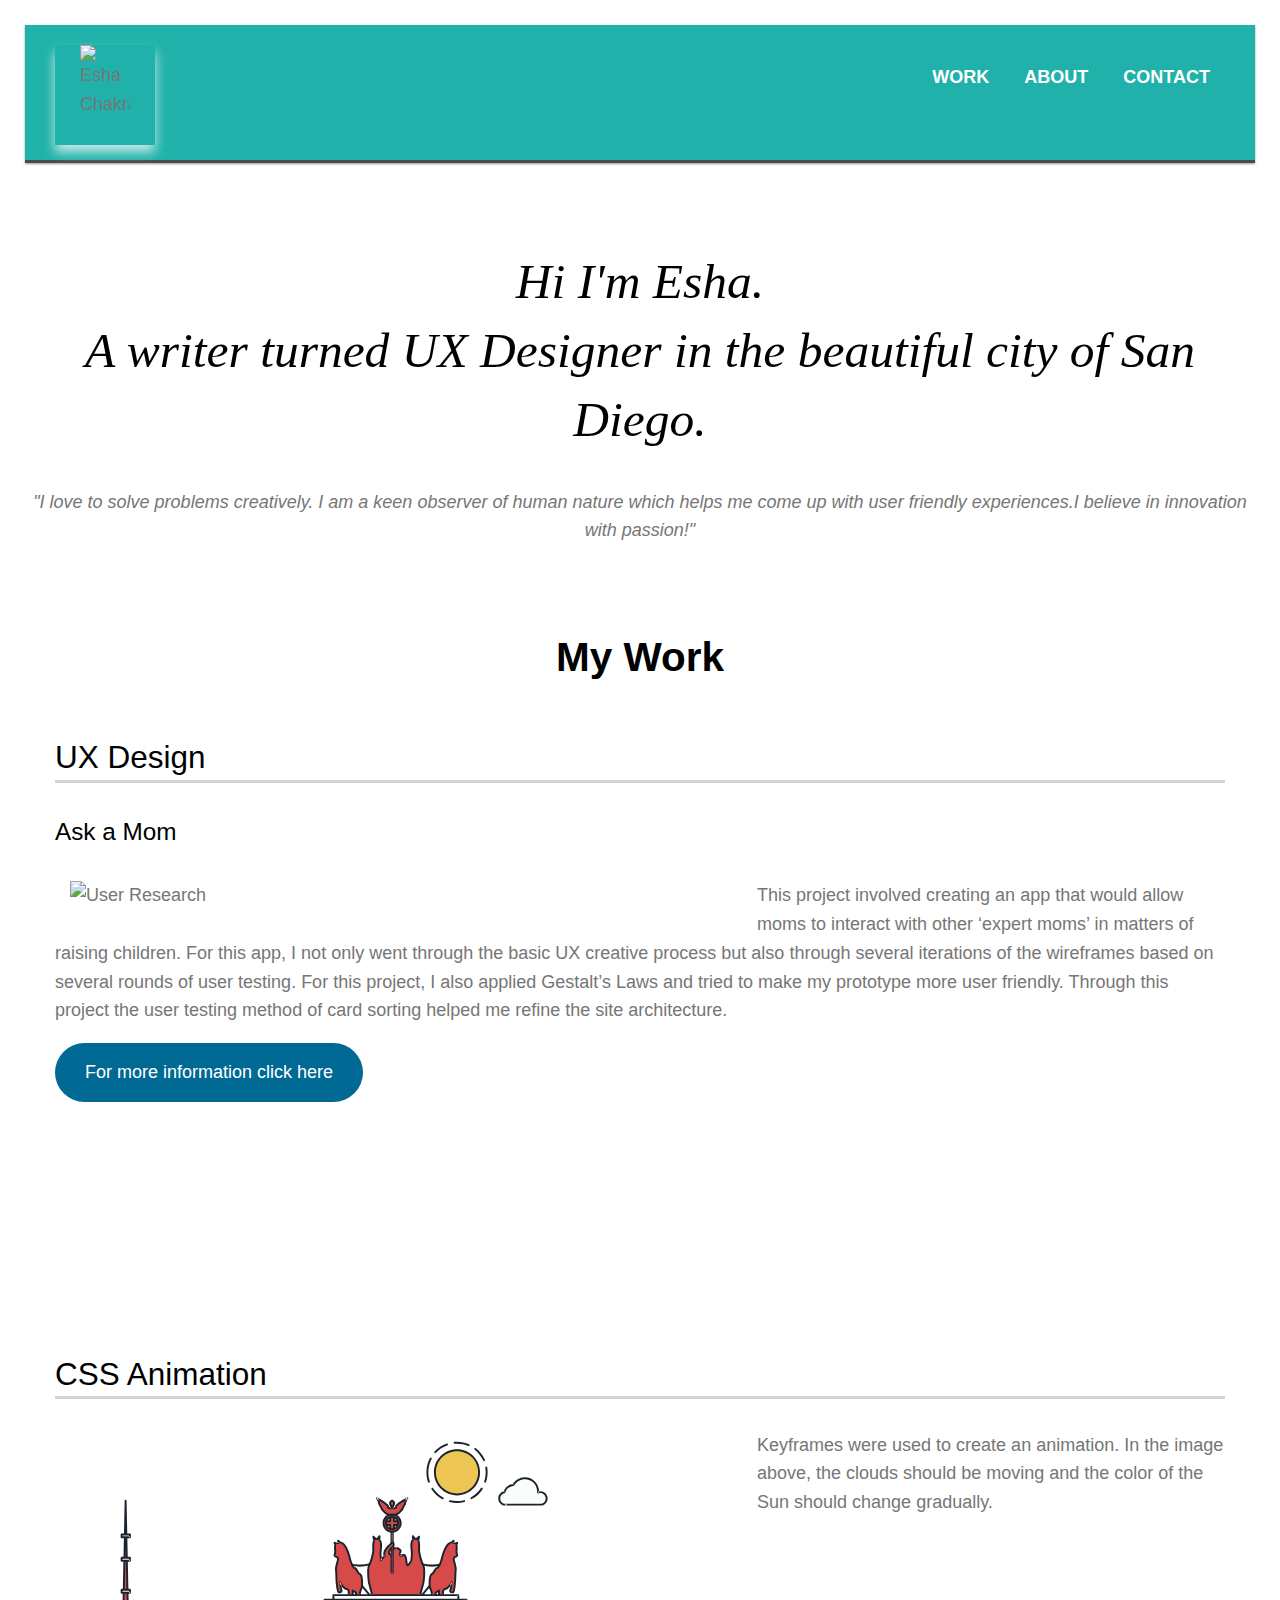
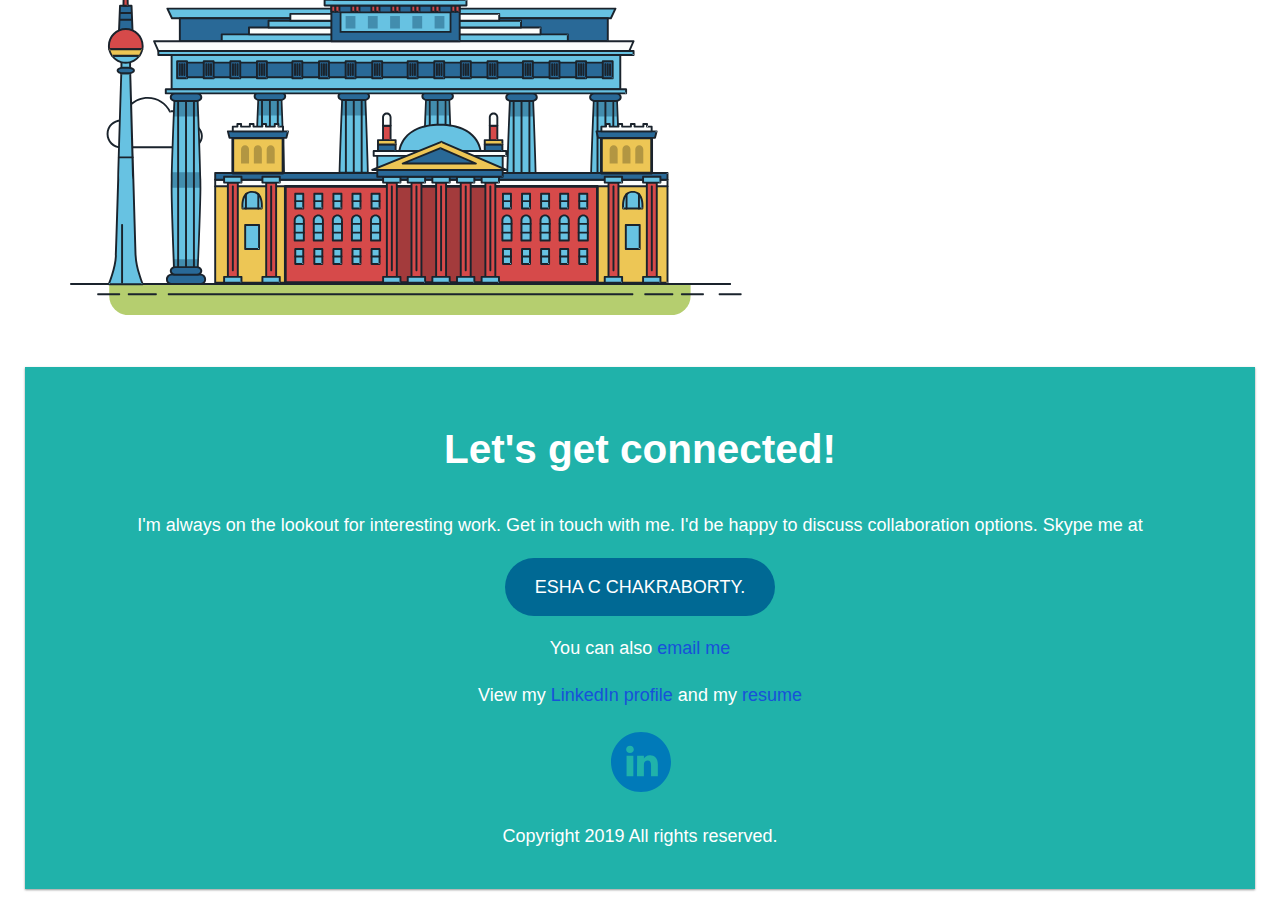
==== commit 45a2e7c9: "updated index" ====
--- a/index.html
+++ b/index.html
@@ -1069,7 +1069,10 @@
 
       I'm always on the lookout for interesting work. Get in touch with me. I'd be happy to discuss collaboration options. Skype me at
       <div>
-        <a href="skype:eshacchakraborty" class="button-skype"> esha c chakraborty.</a></div>
+        <p>
+          <a href="skype:eshacchakraborty" class="button-skype"> esha c chakraborty.</a>
+        </p>
+      </div>
 
     </div>
     <div>
--- a/css/style.css
+++ b/css/style.css
@@ -82,7 +82,7 @@
 }
 
 a:visited {
-  color: #4e2c3c;
+  color: #551a8b;
   text-decoration: none;
 }
 
@@ -129,7 +129,8 @@
   padding: 15px 30px;
   border-radius: 50px;
   text-transform: uppercase;
-  border: 2px solid #006994;
+  border: 2px;
+  background-color: #006994;
   transition-duration: 0.2s;
   transition-property: opacity;
 }
@@ -373,7 +374,7 @@
 }
 
 nav > ul > li > a:visited {
-  color: #000;
+  color: #551a8b;
 }
 
 nav > ul > li > a:hover {
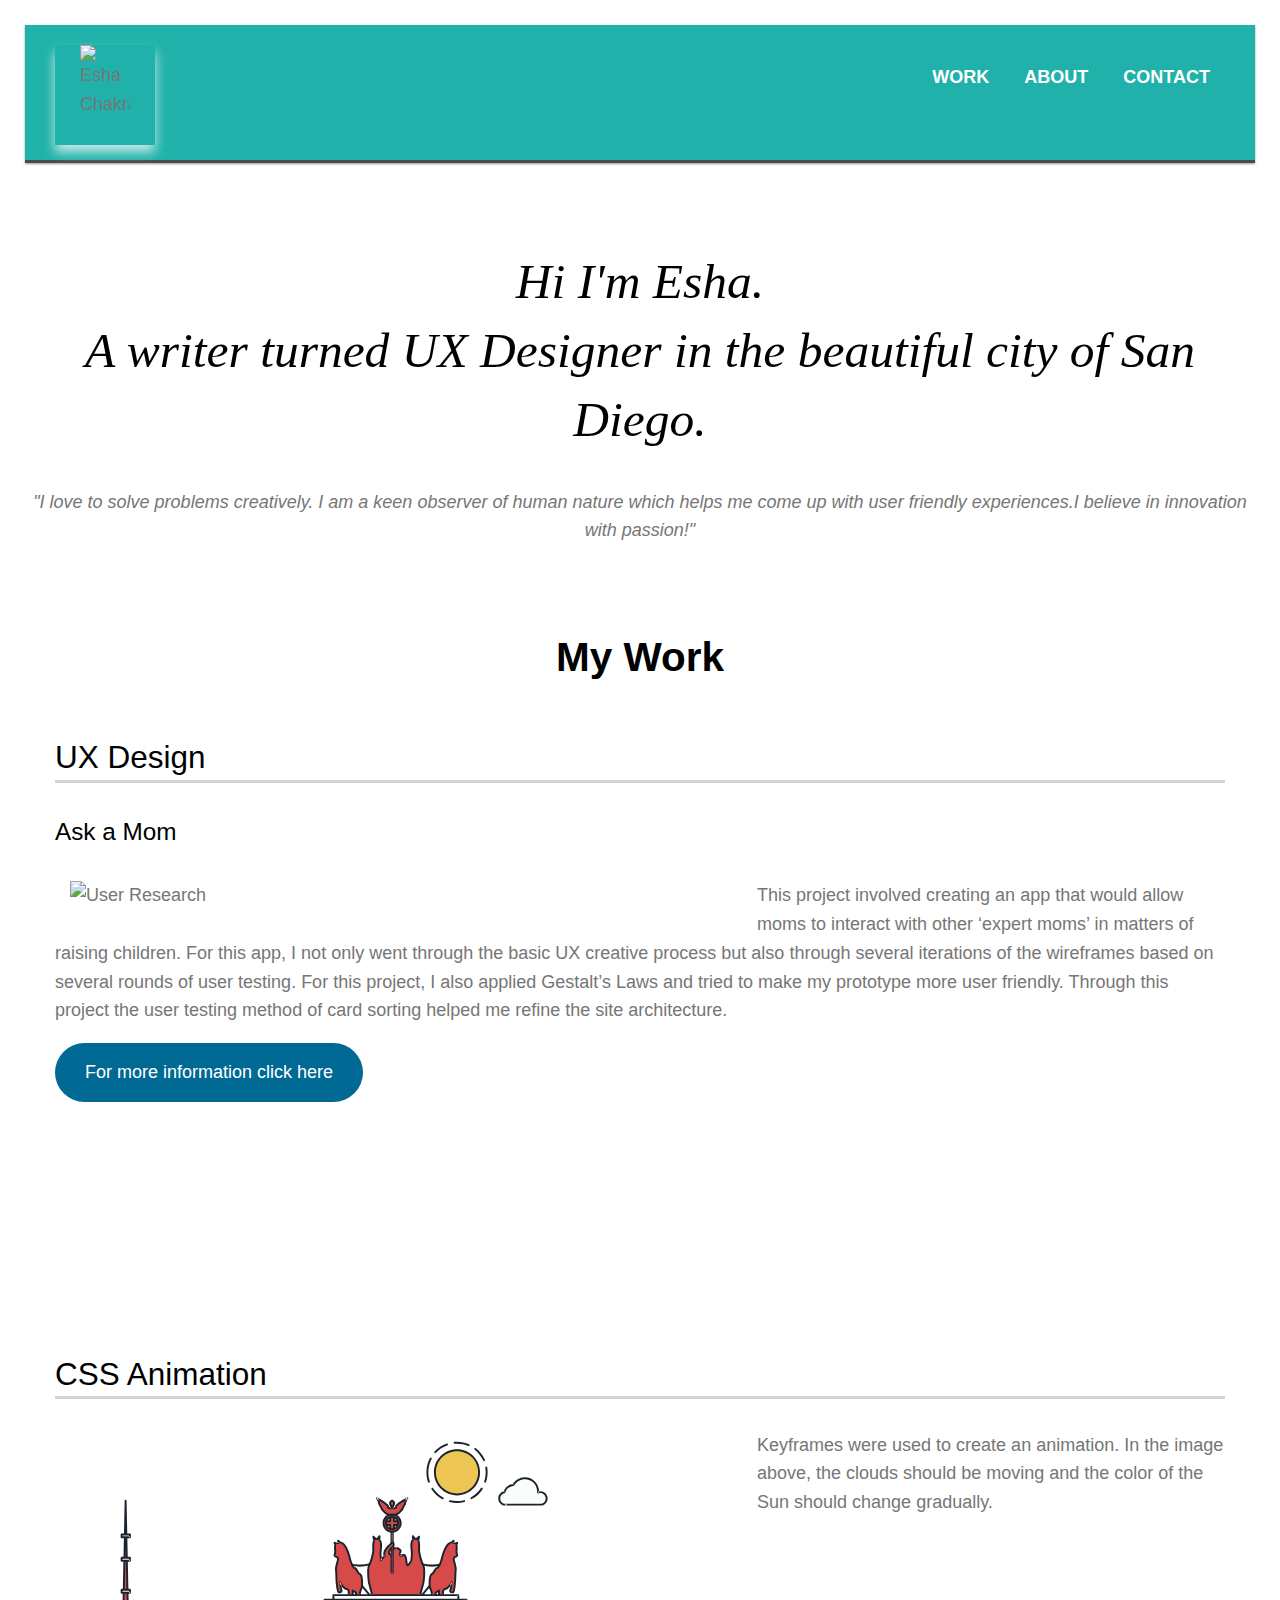
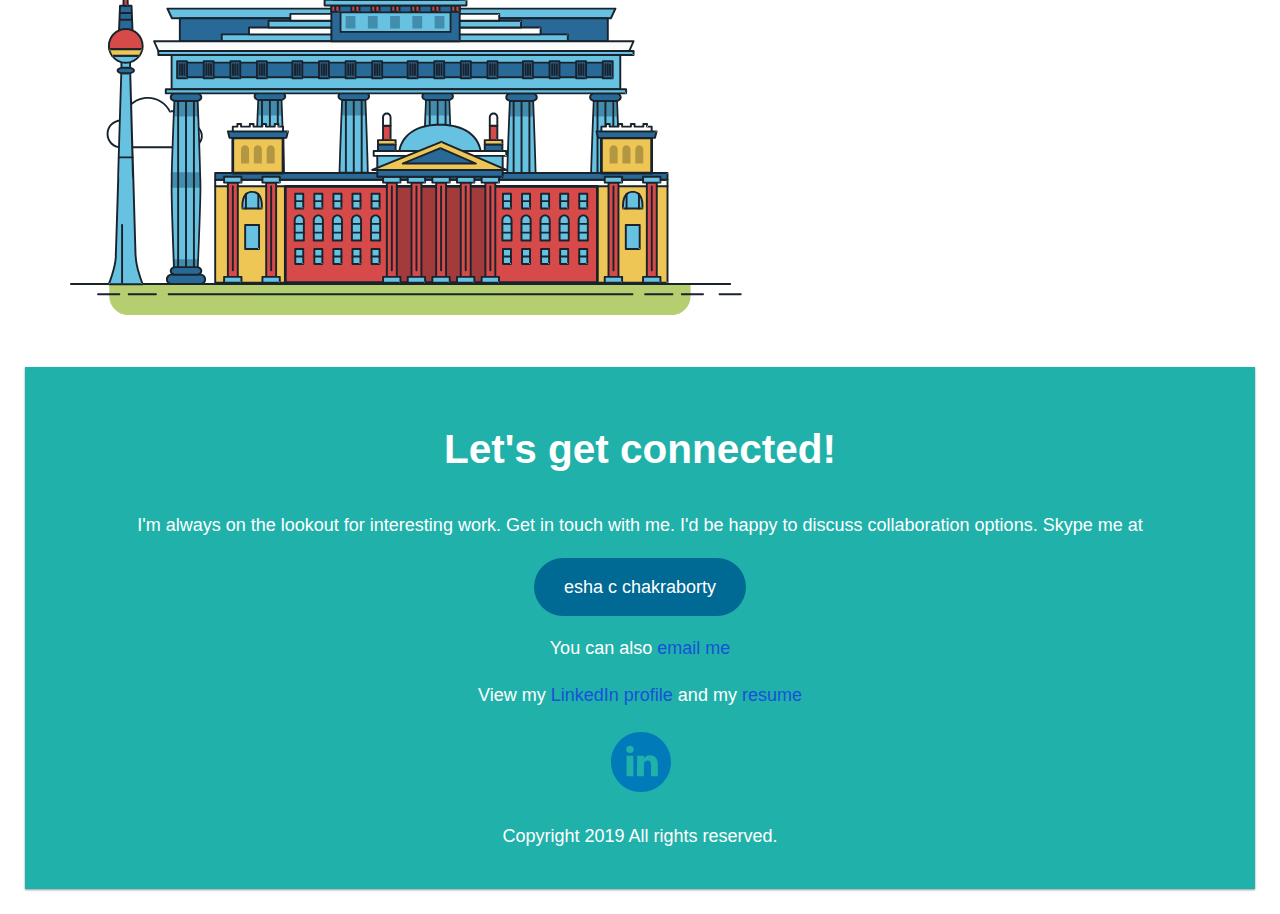
==== commit 5c21dada: "Removed the extra full stop in the skype button" ====
--- a/index.html
+++ b/index.html
@@ -1070,7 +1070,7 @@
       I'm always on the lookout for interesting work. Get in touch with me. I'd be happy to discuss collaboration options. Skype me at
       <div>
         <p>
-          <a href="skype:eshacchakraborty" class="button-skype"> esha c chakraborty.</a>
+          <a href="skype:eshacchakraborty" class="button-skype"> esha c chakraborty</a>
         </p>
       </div>
 
--- a/css/style.css
+++ b/css/style.css
@@ -128,7 +128,6 @@
   color: #fff !important;
   padding: 15px 30px;
   border-radius: 50px;
-  text-transform: uppercase;
   border: 2px;
   background-color: #006994;
   transition-duration: 0.2s;
